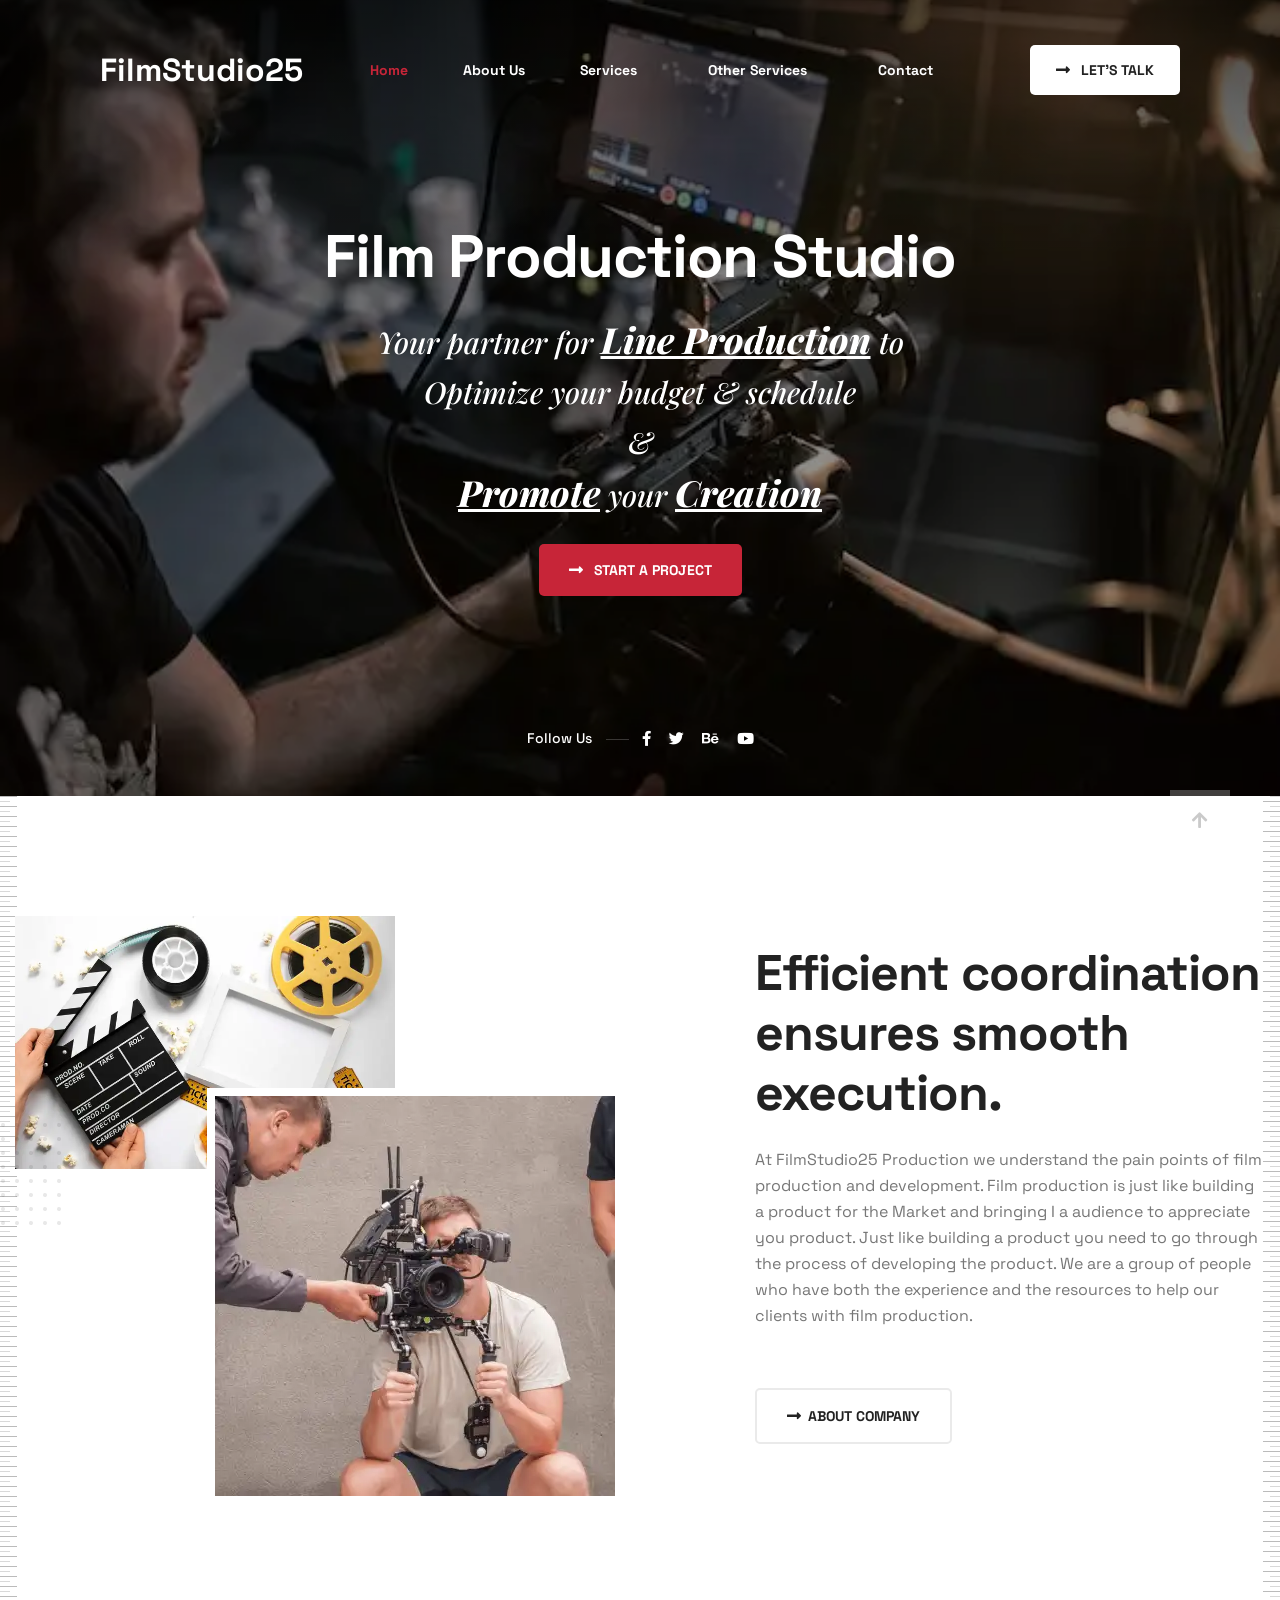
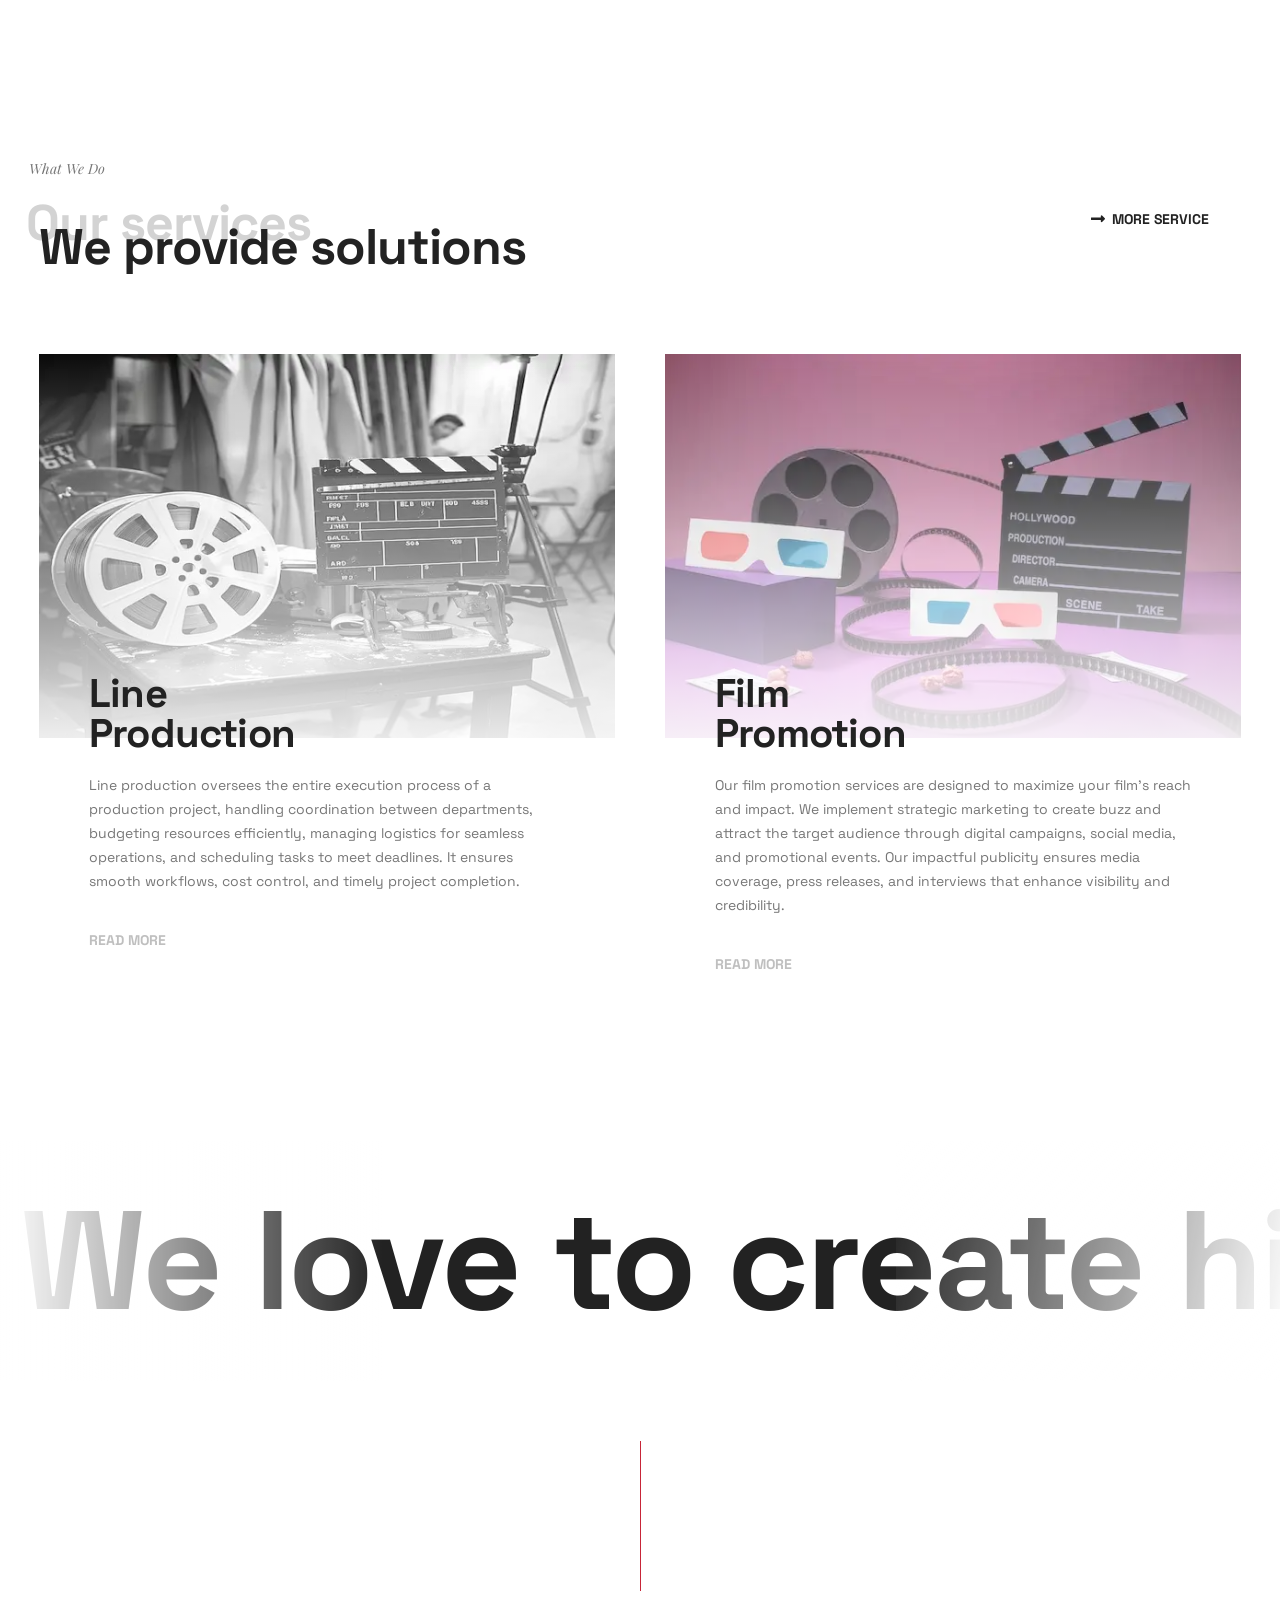
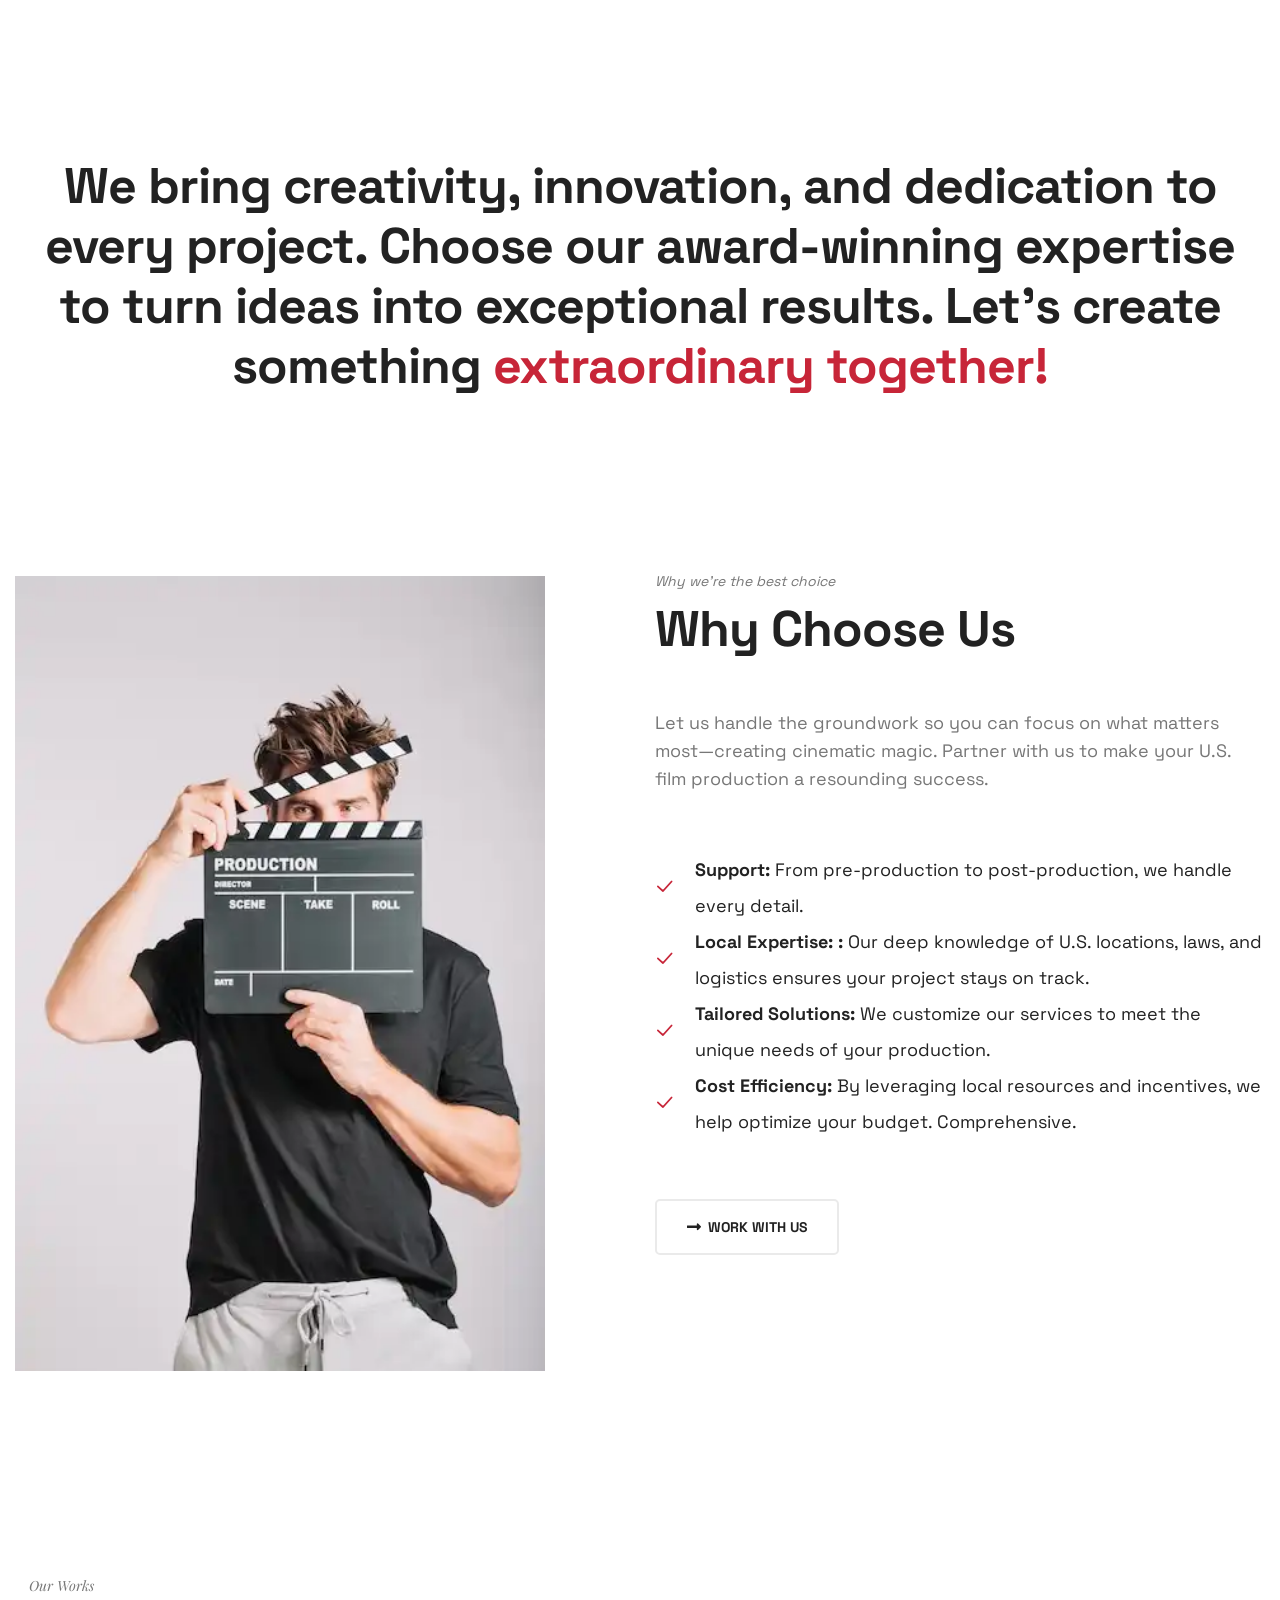
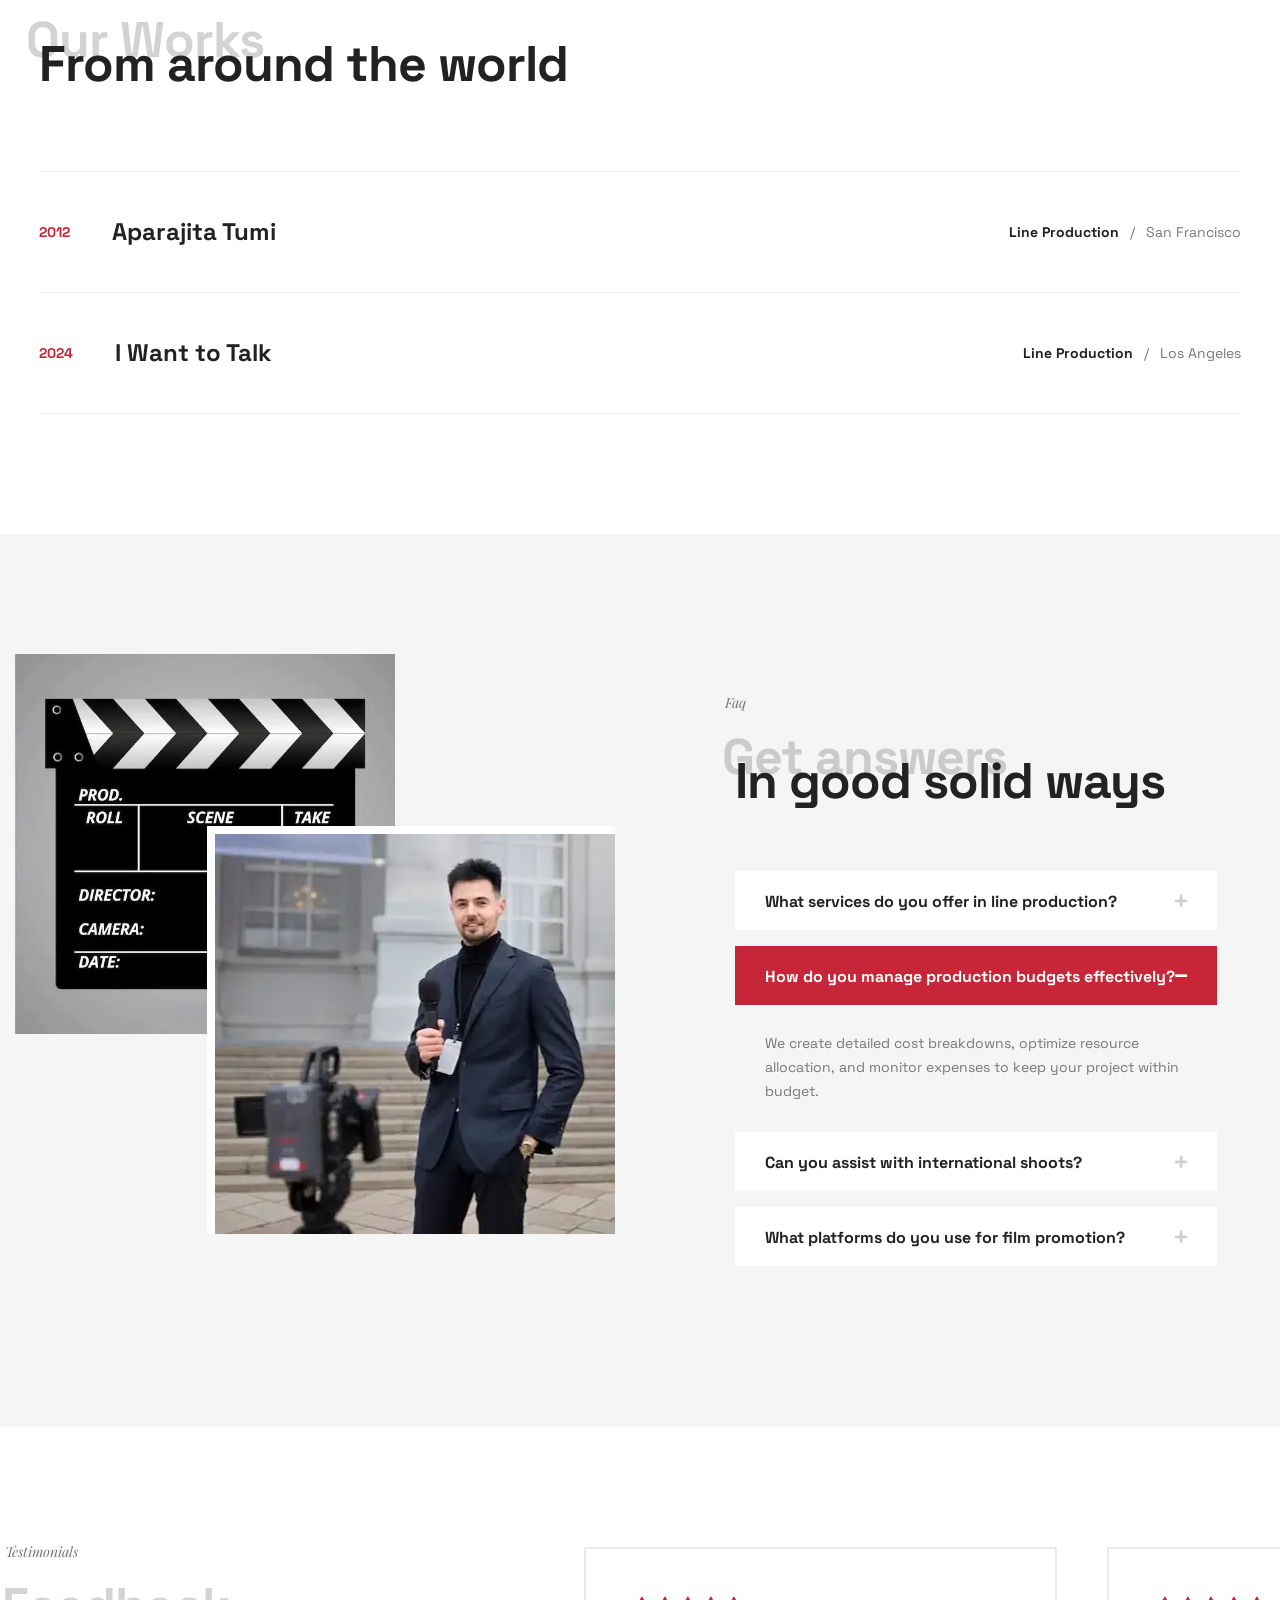
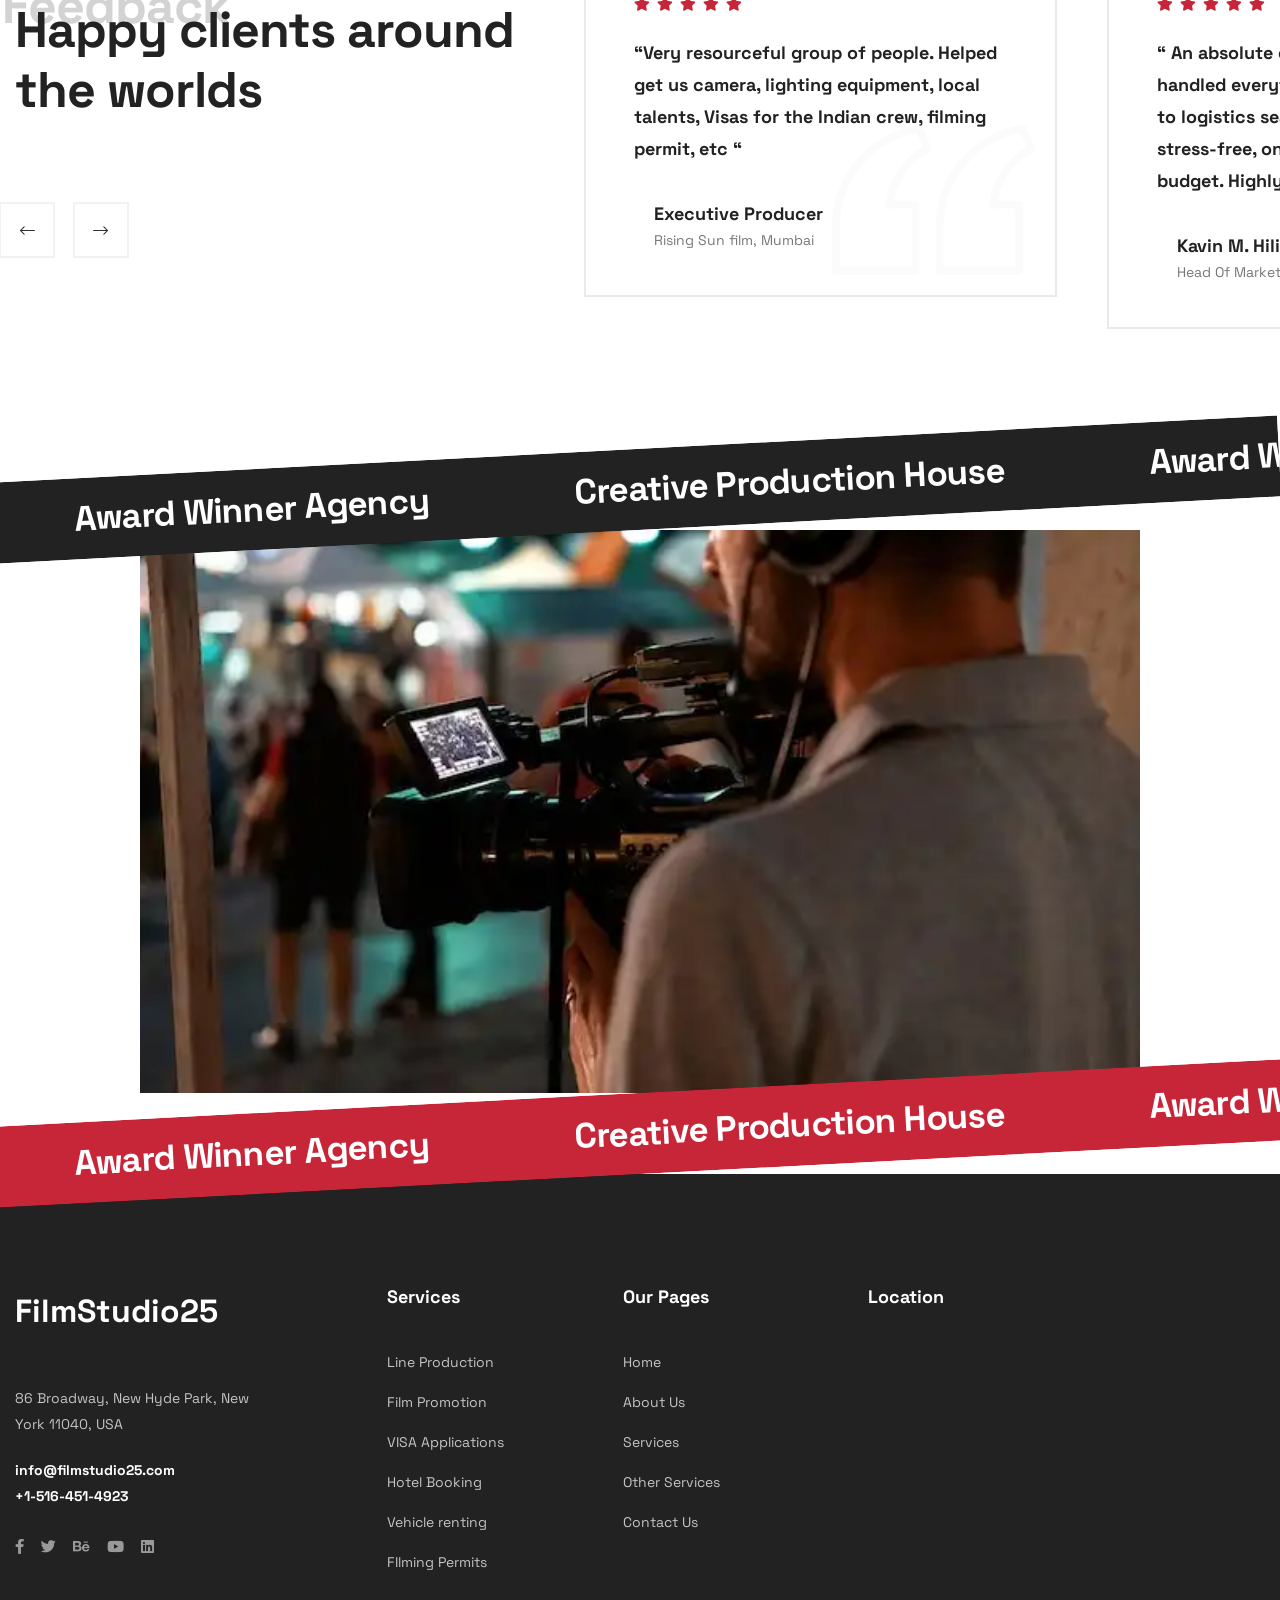
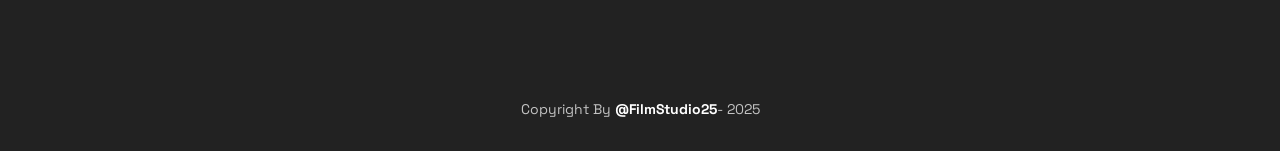
==== index.html @ 569707c4 "m-4" ====
<!DOCTYPE html>
<html lang="en">
  <head>
    <meta charset="UTF-8" />
    <meta name="viewport" content="width=device-width, initial-scale=1.0" />
    <title>FilmStudio25</title>
    <!-- favicons Icons -->
    <link
      rel="apple-touch-icon"
      sizes="180x180"
      href="assets/images/favicons/apple-touch-icon.png"
    />
    <link
      rel="icon"
      type="image/png"
      sizes="32x32"
      href="assets/images/favicons/favicon-32x32.png"
    />
    <link
      rel="icon"
      type="image/png"
      sizes="16x16"
      href="assets/images/favicons/favicon-16x16.png"
    />
    <link rel="manifest" href="assets/images/favicons/site.webmanifest" />
    <meta name="description" content="FilmStudio25" />

    <!-- fonts -->
    <link rel="preconnect" href="https://fonts.googleapis.com" />

    <link rel="preconnect" href="https://fonts.gstatic.com" crossorigin />

    <link
      href="https://fonts.googleapis.com/css2?family=Space+Grotesk:wght@300;400;500;600;700&display=swap"
      rel="stylesheet"
    />

    <link
      href="https://fonts.googleapis.com/css2?family=Playfair+Display:ital,wght@0,400;0,500;0,600;0,700;0,800;0,900;1,400;1,500;1,600;1,700;1,800;1,900&display=swap"
      rel="stylesheet"
    />

    <link
      rel="stylesheet"
      href="assets/vendors/bootstrap/css/bootstrap.min.css"
    />
    <link rel="stylesheet" href="assets/vendors/animate/animate.min.css" />
    <link rel="stylesheet" href="assets/vendors/animate/custom-animate.css" />
    <link rel="stylesheet" href="assets/vendors/fontawesome/css/all.min.css" />
    <link rel="stylesheet" href="assets/vendors/jarallax/jarallax.css" />
    <link
      rel="stylesheet"
      href="assets/vendors/jquery-magnific-popup/jquery.magnific-popup.css"
    />
    <link rel="stylesheet" href="assets/vendors/odometer/odometer.min.css" />
    <link rel="stylesheet" href="assets/vendors/swiper/swiper.min.css" />
    <link rel="stylesheet" href="assets/vendors/eston-icons/style.css" />
    <link
      rel="stylesheet"
      href="assets/vendors/owl-carousel/owl.carousel.min.css"
    />
    <link
      rel="stylesheet"
      href="assets/vendors/owl-carousel/owl.theme.default.min.css"
    />
    <link
      rel="stylesheet"
      href="assets/vendors/bootstrap-select/css/bootstrap-select.min.css"
    />
    <link rel="stylesheet" href="assets/vendors/jquery-ui/jquery-ui.css" />

    <!-- template styles -->
    <link rel="stylesheet" href="assets/css/eston.css" />
    <link rel="stylesheet" href="assets/css/eston-responsive.css" />
  </head>

  <body>
    <div class="preloader">
      <div class="preloader__image"></div>
    </div>
    <!-- /.preloader -->

    <div class="page-wrapper">
      <!-- navbar start  -->
      <header class="main-header">
        <nav class="main-menu">
          <div class="main-menu__wrapper">
            <div class="main-menu__wrapper-inner">
              <div class="main-menu__logo">
                <a href="index.html">
                  <!-- <svg
                    id="logo-78"
                    width="50%"
                    height="100%"
                    viewBox="0 0 175 40"
                    fill="none"
                    xmlns="http://www.w3.org/2000/svg"
                  >
                    <path
                      class="ccustom"
                      d="M170.394 7.66415L174.568 11.8668C174.714 11.9829 174.822 12.1396 174.878 12.3171C174.963 13.3515 174.18 13.4081 173.38 13.4659C173.034 13.4909 172.685 13.5162 172.402 13.621C170.998 14.0009 169.746 14.8033 168.815 15.9193C167.883 17.0353 167.318 18.4109 167.195 19.8593C167.105 20.0266 166.969 20.1643 166.802 20.2558C166.636 20.3474 166.447 20.3888 166.257 20.3753C166.037 20.3558 165.831 20.2595 165.675 20.1032L164.305 18.7238C164.315 18.8182 164.315 18.9117 164.315 18.9869V19.8968C164.315 19.9543 164.317 20.0097 164.31 20.065C164.301 20.127 164.28 20.1888 164.231 20.2532V20.3377C164.231 20.3808 164.236 20.4209 164.241 20.4616C164.251 20.5449 164.262 20.6307 164.231 20.7505C164.201 20.8622 164.198 20.9925 164.194 21.1088C164.193 21.1779 164.191 21.2421 164.184 21.2945C164.174 21.3672 164.174 21.4448 164.168 21.5223C164.162 21.5949 164.15 21.6674 164.118 21.7354C164.074 21.8306 164.059 21.9215 164.055 22.0139C164.052 22.0581 164.052 22.1026 164.052 22.1482L163.996 22.439L161.867 32.5891L161.698 33.3489L161.632 34.4559L160.694 39.2495L160.544 40H84.6248L84.2589 39.6341L84.1932 39.9531H76.0694L71.5478 35.4034L71.9793 33.3489H69.4277L67.8424 31.7448C65.8749 33.1775 63.4934 33.9285 61.06 33.8837C58.4442 33.9866 55.8941 33.0488 53.9681 31.2758L51.5009 28.7899L50.9662 31.2851C50.9006 31.6416 50.8161 31.9794 50.7223 32.3077L50.6379 32.6173L50.4972 33.0675C50.4856 33.1066 50.4699 33.1444 50.4503 33.1801C50.3106 33.5937 50.1446 33.9979 49.9531 34.3902C49.9581 34.4054 49.9581 34.4219 49.9531 34.4371C49.9285 34.4891 49.9003 34.5392 49.8686 34.5872C49.727 34.8675 49.5705 35.1399 49.3996 35.4034C49.3679 35.4513 49.3397 35.5015 49.3152 35.5535L49.212 35.666C48.9827 35.9949 48.732 36.3082 48.4615 36.6041C48.3873 36.6783 48.3131 36.748 48.2377 36.8164C48.1607 36.8864 48.0825 36.9551 48.0018 37.0262L47.7955 37.2232C47.6654 37.3313 47.5323 37.4356 47.3964 37.5361C47.2843 37.619 47.1703 37.6992 47.0544 37.7767C45.1211 38.9222 42.891 39.4674 40.6473 39.3433C37.5516 39.3433 35.075 38.4427 33.5084 36.8668L29.0994 32.4296C27.3383 33.4262 25.3442 33.9377 23.3208 33.9118C20.7129 33.9925 18.1782 33.042 16.2664 31.2664L13.7993 28.7805L13.0019 32.6173L12.8424 33.3771H4.54036L0 28.7992L0.234521 27.6923L5.22515 3.72418L5.37521 2.97372H13.7054L13.9212 3.18013V2.97372H70.0469L70.2533 3.18013V2.97372H78.3771L82.9174 7.55158L82.6923 8.64913L82.4484 9.8499H84.7842L85.1501 10.2158C86.1779 9.61344 87.3453 9.29005 88.5366 9.27769C89.4126 9.26039 90.2825 9.42678 91.0903 9.76608C91.8982 10.1054 92.626 10.61 93.227 11.2476L93.105 11.1069L95.3095 13.3302C96.651 10.8068 99.6622 9.27769 103.752 9.27769C106.923 9.27769 109.259 10.0844 110.675 11.5478L112.27 13.152L112.805 10.5722L112.964 9.82173H121.097L123.424 12.1576L123.752 10.5816L123.912 9.83112H139.916L140.347 10.2627C141.431 9.62306 142.672 9.29818 143.931 9.32458C144.688 9.29503 145.442 9.43365 146.14 9.73047C146.837 10.0273 147.46 10.475 147.964 11.0413C147.938 11.0118 147.913 10.9823 147.888 10.9533C147.843 10.8995 147.798 10.847 147.75 10.7984L148.565 11.6135C149.275 10.8782 150.129 10.2959 151.072 9.90235C152.016 9.50877 153.03 9.3121 154.052 9.32458C154.595 9.2912 155.137 9.3374 155.663 9.46033L154.775 8.56473C154.654 8.43528 154.572 8.27421 154.539 8.10021C154.506 7.92621 154.523 7.74631 154.587 7.58147C154.652 7.41657 154.762 7.27343 154.905 7.16854C155.048 7.06365 155.217 7.00129 155.394 6.98875H156.107C156.299 6.97043 156.49 6.94226 156.679 6.9043C157.676 6.69474 158.614 6.26624 159.425 5.6497C160.237 5.03323 160.901 4.24418 161.37 3.33959C161.411 3.26962 161.448 3.19765 161.482 3.12384V3.07695C161.805 2.38215 162.001 1.63581 162.064 0.872416C162.08 0.635203 162.187 0.413106 162.361 0.251186C162.535 0.0892079 162.764 -0.00056984 163.002 2.72188e-06H163.077C163.219 0.0135152 163.357 0.0594347 163.479 0.134211C163.601 0.209045 163.704 0.310732 163.781 0.431543C164.456 1.08821 168.208 4.90617 168.208 4.90617C168.521 5.24238 168.498 5.67885 168.474 6.12046C168.459 6.39352 168.444 6.66858 168.508 6.92308C168.679 6.95371 168.852 6.9769 169.024 6.99259C169.19 7.00753 169.356 7.01566 169.522 7.01687C169.716 7.02093 169.905 7.0854 170.061 7.2014C170.217 7.31735 170.334 7.4791 170.394 7.66415Z"
                      fill="black"
                    ></path>
                    <path
                      d="M42.9361 10.7505H48.8648L45.544 26.5009C44.9343 29.484 43.771 31.1914 42.0074 32.4015C40.2236 33.4366 38.1753 33.9258 36.1163 33.8086C32.1951 33.8086 28.4333 32.167 28.0581 28.1801H34.0243C34.2119 29.1182 35.075 29.6529 36.3883 29.6529C38.1613 29.6529 38.9774 28.5835 39.3433 26.9043L39.6997 25.1688H39.5684C39.0449 25.7443 38.4099 26.2073 37.702 26.5298C36.994 26.8523 36.228 27.0276 35.4502 27.045C31.9981 27.045 29.2588 24.2964 29.3151 20.272C29.3902 15.5816 32.4483 10.2533 37.5797 10.2533C38.5521 10.1878 39.5229 10.4021 40.3774 10.8709C41.2319 11.3396 41.9342 12.0433 42.4014 12.8987H42.5046L42.9361 10.7505ZM37.8423 22.6454C40.1219 22.6454 41.3883 20.0188 41.4258 17.758C41.4258 16.2477 40.8348 14.6998 39.09 14.6998C36.7072 14.6998 35.4971 17.3546 35.4596 19.6341C35.4596 21.1726 36.0506 22.6454 37.7954 22.6454M104.4 23.152C104.4 24.1557 103.536 24.5591 102.401 24.5591C100.525 24.5591 99.8967 23.621 99.8873 22.3077H93.9868C93.8836 27.2045 98.2551 28.4146 102.139 28.4146C107.101 28.4146 110.319 26.2664 110.385 21.9794C110.385 18.5553 107.467 17.5141 104.597 16.848C102.392 16.3415 101.426 15.9756 101.435 15.1407C101.445 14.3058 102.43 13.9681 103.396 13.9681C104.606 13.9681 105.431 14.3996 105.516 15.5066H111.248C111.182 11.4165 107.495 10.2158 103.743 10.2158C99.1838 10.2158 95.6284 12.2889 95.5721 16.2101C95.5721 19.2964 97.6547 20.4315 100.797 21.2383C102.814 21.773 104.418 21.9418 104.4 23.152ZM148.236 13.2927H148.133C147.878 12.3689 147.314 11.5602 146.536 11.0005C145.758 10.4409 144.812 10.164 143.855 10.2158C141.304 10.2158 139.747 11.4822 138.274 13.3959H138.171L138.715 10.7505H132.748L129.174 27.8424H135.413L137.289 18.621C137.72 16.6135 138.743 15.2064 140.291 15.2064C141.839 15.2064 142.045 16.4446 141.726 17.955L139.662 27.8424H145.9L147.777 18.621C148.208 16.4822 149.231 15.2064 150.778 15.2064C152.326 15.2064 152.533 16.379 152.214 17.955L150.15 27.8424H156.388L158.621 17.6829C159.559 13.3959 158.124 10.1782 154.006 10.1782C152.86 10.1735 151.732 10.4561 150.724 11.0002C149.716 11.5443 148.861 12.3325 148.236 13.2927ZM1.14441 27.8424H7.58906L12.5703 3.8743H6.13503L1.14441 27.8424ZM20.544 10.2439C24.8967 10.2439 29.0525 12.6266 28.9868 18.0206C28.9305 23.9212 24.9155 28.3396 18.7804 28.3396C14.559 28.3396 10.3377 25.9944 10.4127 20.6285C10.5159 14.8687 14.4746 10.2439 20.544 10.2439ZM18.9587 24.1557C21.7073 24.1557 22.711 20.1688 22.711 17.8236C22.711 16.1445 22.1951 14.5028 20.3845 14.5028C17.6641 14.5028 16.7354 18.7242 16.7354 20.9006C16.7354 22.6454 17.2232 24.1557 18.9962 24.1557M14.7185 3.8743L13.7804 8.66792H67.8986L68.8367 3.8743H14.7185ZM58.2457 10.2439C62.5984 10.2439 66.7541 12.6266 66.6885 18.0206C66.6322 23.9212 62.6078 28.3396 56.4727 28.3396C52.2513 28.3396 48.0299 25.9944 48.1144 20.6285C48.2457 14.8687 52.2044 10.2439 58.2457 10.2439ZM56.6885 24.1557C59.4371 24.1557 60.4408 20.1688 60.4408 17.8236C60.4408 16.1445 59.9155 14.5028 58.105 14.5028C55.3939 14.5028 54.4558 18.7242 54.4558 20.9006C54.4558 22.6454 54.9436 24.1557 56.726 24.1557M71.0506 3.8743L70.1125 8.66792H76.3414L77.2795 3.8743H71.0506ZM66.06 27.8424H72.2982L75.8723 10.7505H69.5965L66.06 27.8424ZM85.9661 28.4146C84.9733 28.4851 83.9804 28.2776 83.0988 27.8153C82.2173 27.353 81.482 26.6542 80.9755 25.7974H80.8723L78.9962 34.4465H72.6828L77.7485 10.7505H83.6772L83.2082 13.03C83.8273 12.188 84.6293 11.4973 85.5538 11.0098C86.4783 10.5224 87.5013 10.2509 88.5459 10.2158C92.2982 10.2158 94.5027 13.4334 94.4371 17.6173C94.3526 22.8799 91.6228 28.4146 85.9286 28.4146H85.9661ZM85.7222 15.0563C83.3114 15.0563 81.8292 18.1426 81.7917 20.516C81.7917 22.167 82.3733 24.0056 84.3526 24.0056C86.9324 24.0056 87.9924 20.591 88.0205 18.3114C88.0205 16.7636 87.5703 15.0563 85.7222 15.0563ZM121.792 25.1501H121.895L121.351 27.8612H127.279L130.854 10.7692H124.625L122.636 20.3189C122.233 22.2983 121.013 23.3396 119.475 23.3396C117.936 23.3396 117.598 21.8949 117.908 20.3846L119.925 10.7692H113.696L111.491 21.3227C110.553 25.9193 112.692 28.3959 116.276 28.3959C117.401 28.3849 118.504 28.0774 119.472 27.5042C120.44 26.931 121.241 26.1125 121.792 25.1313V25.1501ZM155.253 34.531L156.191 29.7373H82.2138L81.2757 34.531H155.253Z"
                      fill="white"
                    ></path>
                    <path
                      d="M161.96 15.4409C161.899 15.4362 161.839 15.4193 161.784 15.3912C161.728 15.3632 161.679 15.3245 161.639 15.2774C161.599 15.2303 161.569 15.1758 161.55 15.1169C161.531 15.058 161.524 14.996 161.529 14.9343C161.607 14.0989 161.508 13.2563 161.238 12.4619C160.968 11.6675 160.533 10.939 159.961 10.3244C159.39 9.70976 158.695 9.22274 157.923 8.89524C157.15 8.56775 156.317 8.40717 155.478 8.42403C155.354 8.42403 155.235 8.37462 155.147 8.28665C155.059 8.19869 155.009 8.07938 155.009 7.95498C155.009 7.83058 155.059 7.71129 155.147 7.62333C155.235 7.53536 155.354 7.48594 155.478 7.48594C155.703 7.50048 155.929 7.50048 156.154 7.48594C157.82 7.30843 159.372 6.55564 160.543 5.35711C161.715 4.15858 162.431 2.58928 162.57 0.919337C162.58 0.801554 162.633 0.691688 162.72 0.611685C162.807 0.531683 162.921 0.487447 163.039 0.487826C163.101 0.492561 163.161 0.509449 163.216 0.53751C163.271 0.565571 163.32 0.604254 163.36 0.651335C163.401 0.698417 163.431 0.752963 163.45 0.811839C163.469 0.870715 163.476 0.932751 163.471 0.994386C163.393 1.82905 163.492 2.6708 163.761 3.46458C164.031 4.25835 164.465 4.98628 165.035 5.60078C165.606 6.21527 166.299 6.70249 167.07 7.03058C167.842 7.35867 168.674 7.52023 169.512 7.5047C169.636 7.5047 169.756 7.55413 169.844 7.64209C169.932 7.73005 169.981 7.84935 169.981 7.97375C169.981 8.09815 169.932 8.21746 169.844 8.30542C169.756 8.39338 169.636 8.44279 169.512 8.44279C167.73 8.47223 166.021 9.15877 164.714 10.3707C163.407 11.5826 162.593 13.2345 162.43 15.0094C162.42 15.1272 162.367 15.2371 162.28 15.3171C162.193 15.3971 162.079 15.4413 161.96 15.4409Z"
                      fill="white"
                    ></path>
                  </svg> -->
                  <!-- <img src="assets/images/resources/logo-1.png" alt="" /> -->
                  <h2 style="color: white; font-weight: 900">FilmStudio25</h2>
                </a>
              </div>
              <div class="main-menu__main-menu-box">
                <a href="#" class="mobile-nav__toggler"
                  ><i class="fa fa-bars"></i
                ></a>
                <ul class="main-menu__list">
                  <li class="current">
                    <a href="index.html">Home </a>
                  </li>
                  <li>
                    <a href="about.html">About Us</a>
                  </li>

                  <li class="dropdown">
                    <a href="services.html">Services</a>
                    <ul>
                      <li>
                        <a href="services.html#line-production"
                          >Line Production</a
                        >
                      </li>
                      <li>
                        <a href="services.html#film-promotion"
                          >Film Promotion</a
                        >
                      </li>
                    </ul>
                  </li>
                  <li class="dropdown">
                    <a href="other-services.html">Other Services</a>
                    <ul>
                      <li>
                        <a href="other-services.html#visa"
                          >VISA Applications for Foreign crew</a
                        >
                      </li>
                      <li>
                        <a href="other-services.html#hotel"
                          >Hotel Bookings & Catering</a
                        >
                      </li>
                      <li>
                        <a href="other-services.html#local-tourism"
                          >Local Tourism during break</a
                        >
                      </li>
                      <li>
                        <a href="other-services.html#vehicle-renting"
                          >Vehicle renting</a
                        >
                      </li>
                      <li>
                        <a href="other-services.html#filming-permit"
                          >Filming permit all across USA and Other European
                          countries</a
                        >
                      </li>
                      <li>
                        <a href="other-services.html#compliance"
                          >Compliance and Regulation</a
                        >
                      </li>
                      <li>
                        <a href="other-services.html#backoffice-support"
                          >Backoffice Support</a
                        >
                      </li>
                    </ul>
                  </li>
                  <li>
                    <a href="contact.html">Contact</a>
                  </li>
                </ul>
              </div>
              <div class="main-menu__right">
                <div class="main-menu-three__btn-box">
                  <a href="contact.html" class="main-menu-three__btn thm-btn">
                    <span class="fas fa-long-arrow-alt-right"></span>
                    let’s Talk</a
                  >
                </div>
              </div>
            </div>
          </div>
        </nav>
      </header>
      <!-- navbar ends  -->

      <div class="stricky-header stricked-menu main-menu">
        <div class="sticky-header__content"></div>
        <!-- /.sticky-header__content -->
      </div>
      <!-- /.stricky-header -->

      <!-- Main Sllider Start -->
      <section class="main-slider">
        <div
          class="main-slider__carousel owl-carousel owl-theme thm-owl__carousel"
          data-owl-options='{"loop": false, "items": 1, "navText": ["<span class=\"icon-left-arrow\"></span>","<span class=\"icon-right-arrow\"></span>"], "margin": 0, "dots": true, "dotsData": true, "nav": false, "animateOut": "slideOutDown", "animateIn": "fadeIn", "active": true, "smartSpeed": 1000, "autoplay": false, "autoplayTimeout": 7000, "autoplayHoverPause": false}'
        >
          <div class="item main-slider__slide-1" data-dot="<button></button>">
            <div
              class="main-slider__bg"
              style="background-image: url(assets/img/slider-1.webp)"
            ></div>
            <!-- /.slider-one__bg -->
            <div class="main-slider__social-box">
              <h4 class="main-slider__social-title">Follow Us</h4>
              <div class="main-slider__social">
                <a href="#"><i class="fab fa-facebook-f"></i></a>
                <a href="#"><i class="fab fa-twitter"></i></a>
                <a href="#"><i class="fab fa-behance"></i></a>
                <a href="#"><i class="fab fa-youtube"></i></a>
              </div>
            </div>
            <div class="main-slider__shape-1 float-bob-y">
              <img src="assets/images/shapes/main-slider-shape-1.png" alt="" />
            </div>
            <div class="main-slider__shape-2 zoom-fade-2">
              <img src="assets/images/shapes/main-slider-shape-2.png" alt="" />
            </div>
            <div class="main-slider__shape-3 img-bounce">
              <img src="assets/images/shapes/main-slider-shape-3.png" alt="" />
            </div>
            <div class="container">
              <div class="main-slider__content">
                <h2 class="main-slider__title">Film Production Studio</h2>
                <p class="main-slider__sub-title">
                  Your partner for
                  <span
                    style="
                      font-size: 36px;
                      font-weight: 800;
                      text-decoration: underline;
                    "
                    >Line Production</span
                  >
                  to <br />
                  Optimize your budget & schedule <br />
                  & <br />
                  <span
                    style="
                      font-size: 36px;
                      font-weight: 800;
                      text-decoration: underline;
                    "
                    >Promote</span
                  >
                  your
                  <span
                    style="
                      font-size: 36px;
                      font-weight: 800;
                      text-decoration: underline;
                    "
                    >Creation</span
                  >
                </p>
                <!-- <h2 class="main-slider__title">
                  Optimize your budget, Schedule <br />
                  & Promote Your Creation
                </h2> -->
                <div class="main-slider__btn-box mt-4">
                  <a
                    href="services.html#line-production"
                    class="main-slider__btn thm-btn"
                  >
                    <span class="fas fa-long-arrow-alt-right"></span>
                    Start a Project</a
                  >
                </div>
              </div>
            </div>
          </div>

          <!-- <div
            class="item main-slider__slide-2"
            data-dot="<button>02. Film Promotion</button>"
          >
            <div
              class="main-slider__bg"
              style="background-image: url(assets/img/slider-2.webp)"
            ></div>
         
            <div class="main-slider__social-box">
              <h4 class="main-slider__social-title">Follow Us</h4>
              <div class="main-slider__social">
                <a href="#"><i class="fab fa-facebook-f"></i></a>
                <a href="#"><i class="fab fa-twitter"></i></a>
                <a href="#"><i class="fab fa-behance"></i></a>
                <a href="#"><i class="fab fa-youtube"></i></a>
              </div>
            </div>
            <div class="main-slider__shape-1 float-bob-y">
              <img src="assets/images/shapes/main-slider-shape-1.png" alt="" />
            </div>
            <div class="main-slider__shape-2 zoom-fade-2">
              <img src="assets/images/shapes/main-slider-shape-2.png" alt="" />
            </div>
            <div class="main-slider__shape-3 img-bounce">
              <img src="assets/images/shapes/main-slider-shape-3.png" alt="" />
            </div>
            <div class="container">
              <div class="main-slider__content">
                <p class="main-slider__sub-title">
                  Your partner for Film Production across the Globe
                </p>
                <h2 class="main-slider__title">
                  Promotion of your <br />
                  Creation
                </h2>
                <div class="main-slider__btn-box">
                  <a
                    href="services.html#film-promotion"
                    class="main-slider__btn thm-btn"
                  >
                    <span class="fas fa-long-arrow-alt-right"></span>
                    Start a Project</a
                  >
                </div>
              </div>
            </div>
          </div> -->
        </div>
      </section>
      <!--Main Sllider Start -->

      <!--About One Start-->
      <section class="about-one">
        <div class="about-one__shape-2">
          <img src="assets/images/shapes/about-one-shape-2.png" alt="" />
        </div>
        <div class="about-one__shape-3">
          <img src="assets/images/shapes/about-one-shape-3.png" alt="" />
        </div>
        <div class="container">
          <div class="row">
            <div class="col-xl-6 col-lg-6">
              <div class="about-one__left">
                <div class="about-one__img-box">
                  <div class="about-one__img">
                    <img src="assets/img/about-1.webp" alt="" />
                    <div class="about-one__shape-1 float-bob-y">
                      <img
                        src="assets/images/shapes/about-one-shape-1.png"
                        alt=""
                      />
                    </div>
                  </div>
                  <div class="about-one__img-2">
                    <img src="assets/img/about-2.webp" alt="" />
                  </div>
                </div>
              </div>
            </div>
            <div class="col-xl-6 col-lg-6">
              <div class="about-one__right">
                <div class="section-title text-left">
                  <!-- <p class="section-title__tagline">Since From 2024</p> -->
                  <div class="section-title__title-box">
                    <h2 class="section-title__title">
                      Efficient coordination ensures smooth execution.
                    </h2>
                    <!-- <p>One of ten most</p> -->
                  </div>
                </div>
                <p class="about-one__text">
                  At FilmStudio25 Production we understand the pain points of
                  film production and development. Film production is just like
                  building a product for the Market and bringing I a audience to
                  appreciate you product. Just like building a product you need
                  to go through the process of developing the product. We are a
                  group of people who have both the experience and the resources
                  to help our clients with film production.
                </p>
                <div class="about-one__btn-box">
                  <a href="about.html" class="about-one__btn thm-btn"
                    ><span class="fas fa-long-arrow-alt-right"></span>About
                    Company</a
                  >
                </div>
              </div>
            </div>
          </div>
        </div>
      </section>
      <!--About One End-->

      <!--Services Three Start-->
      <section class="services-three mx-4">
        <div class="container">
          <div class="services-three__top">
            <div class="row">
              <div class="col-xl-6 col-lg-8">
                <div class="services-three__left">
                  <div class="section-title text-left">
                    <p class="section-title__tagline">What We Do</p>
                    <div class="section-title__title-box">
                      <h2 class="section-title__title">We provide solutions</h2>
                      <p>Our services</p>
                    </div>
                  </div>
                </div>
              </div>
              <div class="col-xl-6 col-lg-4">
                <div class="services-three__right">
                  <div class="services-three__btn-box">
                    <a
                      href="other-services.html"
                      class="services-three__btn thm-btn"
                      ><span class="fas fa-long-arrow-alt-right"></span>More
                      Service</a
                    >
                  </div>
                </div>
              </div>
            </div>
          </div>
          <div class="services-three__bottom">
            <div class="row">
              <div
                class="col-xl-6 col-lg-6 wow fadeInUp"
                data-wow-delay="100ms"
              >
                <div class="services-three__single">
                  <div class="services-three__img-box">
                    <div class="services-three__img">
                      <img src="assets/img/service-1.webp" alt="" />
                    </div>
                    <h3 class="services-three__title">
                      <a href="services.html#line-production"
                        >Line <br />
                        Production</a
                      >
                    </h3>
                  </div>
                  <div class="services-three__content">
                    <p class="services-three__text">
                      Line production oversees the entire execution process of a
                      production project, handling coordination between
                      departments, budgeting resources efficiently, managing
                      logistics for seamless operations, and scheduling tasks to
                      meet deadlines. It ensures smooth workflows, cost control,
                      and timely project completion.
                    </p>
                    <a
                      href="services.html#line-production"
                      class="services-three__read-more"
                      >Read More</a
                    >
                  </div>
                </div>
              </div>

              <div
                class="col-xl-6 col-lg-6 wow fadeInUp"
                data-wow-delay="200ms"
              >
                <div class="services-three__single">
                  <div class="services-three__img-box">
                    <div class="services-three__img">
                      <img src="assets/img/service-2.webp" alt="" />
                    </div>
                    <h3 class="services-three__title">
                      <a href="services.html#film-promotion"
                        >Film <br />
                        Promotion</a
                      >
                    </h3>
                  </div>
                  <div class="services-three__content">
                    <p class="services-three__text">
                      Our film promotion services are designed to maximize your
                      film’s reach and impact. We implement strategic marketing
                      to create buzz and attract the target audience through
                      digital campaigns, social media, and promotional events.
                      Our impactful publicity ensures media coverage, press
                      releases, and interviews that enhance visibility and
                      credibility.
                    </p>
                    <a
                      href="services.html#film-promotion"
                      class="services-three__read-more"
                      >Read More</a
                    >
                  </div>
                </div>
              </div>

              <!-- <div
                class="col-xl-4 col-lg-4 wow fadeInUp"
                data-wow-delay="300ms"
              >
                <div class="services-three__single">
                  <div class="services-three__img-box">
                    <div class="services-three__img">
                      <img src="assets/img/service-3.jpg" alt="" />
                    </div>
                    <h3 class="services-three__title">
                      <a href="content-production.html">Marketing<br /> </a>
                    </h3>
                  </div>
                  <div class="services-three__content">
                    <p class="services-three__text">
                      Filmmaking involves a numbers of complex discrete anything
                      & anywhere...
                    </p>
                    <a
                      href="content-production.html"
                      class="services-three__read-more"
                      >Read More</a
                    >
                  </div>
                </div>
              </div> -->
              <!--Services Three Single End-->
            </div>
          </div>
        </div>
      </section>
      <!--Services Three End-->

      <!--Feature One Start-->
      <section class="feature-one">
        <div class="feature-one__wrap">
          <div class="feature-one__title-box">
            <h2 class="feature-one__title">
              We love to create high quality cinematography.
            </h2>
          </div>
          <div class="feature-one__title-box">
            <h2 class="feature-one__title">
              We love to create high quality cinematography
            </h2>
          </div>
        </div>
      </section>
      <!--Feature One End-->

      <!--Counter One Start-->
      <section class="counter-one">
        <div class="container">
          <div class="counter-one__inner">
            <div class="brand-three__shape-2"></div>
            <!-- <div class="counter-one__icon">
              <span class="icon-video-camera"></span>
              <div class="counter-one__shape-1">
                <img
                  src="assets/images/shapes/counter-one-shape-1.png"
                  alt=""
                />
              </div>
            </div> -->
            <h3 class="counter-one__title">
              We bring creativity, innovation, and <br />
              dedication to every project. Choose our award-winning expertise to
              turn ideas into exceptional results. Let’s create something
              <span>extraordinary together!</span>
            </h3>
            <!-- <ul class="counter-one__count-list list-unstyled">
              <li>
                <div class="icon">
                  <span class="icon-cinema"></span>
                </div>
                <div class="counter-one__count-box count-box">
                  <h3 class="count-text" data-stop="4500" data-speed="1500">
                    00
                  </h3>
                </div>
                <div class="counter-one__count-shape"></div>
                <p class="counter-one__count-text">Satisfied Clients</p>
              </li>
              <li>
                <div class="icon">
                  <span class="icon-spotlight-1"></span>
                </div>
                <div class="counter-one__count-box count-box">
                  <h3 class="count-text" data-stop="100" data-speed="1500">
                    00
                  </h3>
                  <span class="counter-one__count-plus">+</span>
                </div>
                <div class="counter-one__count-shape"></div>
                <p class="counter-one__count-text">Awards Winner</p>
              </li>
              <li>
                <div class="icon">
                  <span class="icon-cinema-camera"></span>
                </div>
                <div class="counter-one__count-box count-box">
                  <h3 class="count-text" data-stop="900" data-speed="1500">
                    00
                  </h3>
                  <span class="counter-one__count-plus">k</span>
                </div>
                <div class="counter-one__count-shape"></div>
                <p class="counter-one__count-text">Cup Of Coffee</p>
              </li>
              <li>
                <div class="icon">
                  <span class="icon-clapperboard"></span>
                </div>
                <div class="counter-one__count-box count-box">
                  <h3 class="count-text" data-stop="200" data-speed="1500">
                    00
                  </h3>
                  <span class="counter-one__count-plus">+</span>
                </div>
                <div class="counter-one__count-shape"></div>
                <p class="counter-one__count-text">Featured Projects</p>
              </li>
              <li>
                <div class="icon">
                  <span class="icon-red-carpet"></span>
                </div>
                <div class="counter-one__count-box count-box">
                  <h3 class="count-text" data-stop="20" data-speed="1500">
                    00
                  </h3>
                  <span class="counter-one__count-plus">+</span>
                </div>
                <div class="counter-one__count-shape"></div>
                <p class="counter-one__count-text">Worldwide Studio</p>
              </li>
            </ul> -->
          </div>
        </div>
      </section>
      <!--Counter One End-->

      <!--Why choose us Start-->
      <section class="team-details">
        <div class="container">
          <div class="row">
            <div class="col-xl-6 col-lg-6">
              <div class="team-details__left">
                <div class="team-details__img">
                  <img src="assets/img/1.webp" alt="" />
                </div>
              </div>
            </div>
            <div class="col-xl-6 col-lg-6">
              <div class="team-details__right">
                <div class="team-details__title-box">
                  <p class="team-details__sub-title">
                    Why we're the best choice
                  </p>
                  <h3 class="team-details__title">Why Choose Us</h3>
                  <p class="team-details__text">
                    Let us handle the groundwork so you can focus on what
                    matters most—creating cinematic magic. Partner with us to
                    make your U.S. film production a resounding success.
                  </p>

                  <ul class="services-details__feature-points list-unstyled">
                    <li>
                      <div class="icon">
                        <span class="icon-check"></span>
                      </div>
                      <div class="text">
                        <p>
                          <b>Support:</b> From pre-production to
                          post-production, we handle every detail.
                        </p>
                      </div>
                    </li>
                    <li>
                      <div class="icon">
                        <span class="icon-check"></span>
                      </div>
                      <div class="text">
                        <p>
                          <b>Local Expertise: :</b> Our deep knowledge of U.S.
                          locations, laws, and logistics ensures your project
                          stays on track.
                        </p>
                      </div>
                    </li>
                    <li>
                      <div class="icon">
                        <span class="icon-check"></span>
                      </div>
                      <div class="text">
                        <p>
                          <b>Tailored Solutions:</b> We customize our services
                          to meet the unique needs of your production.
                        </p>
                      </div>
                    </li>
                    <li>
                      <div class="icon">
                        <span class="icon-check"></span>
                      </div>
                      <div class="text">
                        <p>
                          <b>Cost Efficiency:</b> By leveraging local resources
                          and incentives, we help optimize your budget.
                          Comprehensive.
                        </p>
                      </div>
                    </li>
                  </ul>
                </div>
                <div class="about-one__btn-box">
                  <a href="contact.html" class="about-one__btn thm-btn"
                    ><span class="fas fa-long-arrow-alt-right"></span>Work With
                    Us
                  </a>
                </div>
              </div>
            </div>
          </div>
        </div>
      </section>
      <!--Why choose us End-->

      <!--Rewards One Start-->
      <section class="rewards-one mx-4">
        <div class="container">
          <div class="rewards-one__top">
            <div class="row">
              <div class="col-xl-6 col-lg-8">
                <div class="rewards-one__left">
                  <div class="section-title text-left">
                    <p class="section-title__tagline">Our Works</p>
                    <div class="section-title__title-box">
                      <h2 class="section-title__title">
                        From around the world
                      </h2>
                      <p>Our Works</p>
                    </div>
                  </div>
                </div>
              </div>
              <!-- <div class="col-xl-6 col-lg-4">
                <div class="rewards-one__right">
                  <div class="rewards-one__btn-box">
                    <a href="about.html" class="rewards-one__btn thm-btn"
                      ><span class="fas fa-long-arrow-alt-right"></span>More
                      Works</a
                    >
                  </div>
                </div>
              </div> -->
            </div>
          </div>

          <div class="rewards-one__bottom">
            <ul class="rewards-one__list list-unstyled">
              <li>
                <div class="rewards-one__list-left">
                  <div class="rewards-one__year">
                    <p>2012</p>
                  </div>
                  <div class="rewards-one__title">
                    <h3 data-fx="1">
                      <a href="#" data-img="assets/img/10.webp">
                        Aparajita Tumi
                      </a>
                    </h3>
                  </div>
                </div>
                <div class="rewards-one__list-right">
                  <h4>Line Production</h4>
                  <p><span>/</span>San Francisco</p>
                </div>
              </li>
              <li>
                <div class="rewards-one__list-left">
                  <div class="rewards-one__year">
                    <p>2024</p>
                  </div>
                  <div class="rewards-one__title">
                    <h3 data-fx="1">
                      <a href="#" data-img="assets/img/work-1.webp">
                        I Want to Talk
                      </a>
                    </h3>
                  </div>
                </div>
                <div class="rewards-one__list-right">
                  <h4>Line Production</h4>
                  <p><span>/</span>Los Angeles</p>
                </div>
              </li>
            </ul>
          </div>
        </div>
      </section>
      <!--Rewards One End-->

      <!--FAQ One Start-->
      <section class="faq-one">
        <div class="container">
          <div class="row">
            <div class="col-xl-6 col-lg-6">
              <div class="faq-one__left">
                <div class="faq-one__img-box">
                  <div class="faq-one__img">
                    <img src="assets/img/faq-1.webp" alt="" />
                  </div>
                  <div class="faq-one__img-2">
                    <img src="assets/img/faq-2.webp" alt="" />
                  </div>
                </div>
              </div>
            </div>
            <div class="col-xl-6 col-lg-6">
              <div class="faq-one__right">
                <div class="section-title text-left">
                  <p class="section-title__tagline">Faq</p>
                  <div class="section-title__title-box">
                    <h2 class="section-title__title">In good solid ways</h2>
                    <p>Get answers</p>
                  </div>
                </div>
                <div class="faq-one__faq-box">
                  <div class="accrodion-grp" data-grp-name="faq-one-accrodion">
                    <div class="accrodion">
                      <div class="accrodion-title">
                        <h4>What services do you offer in line production?</h4>
                      </div>
                      <div class="accrodion-content">
                        <div class="inner">
                          <p>
                            We handle location scouting, crew management,
                            budgeting, logistics, equipment rentals, and
                            scheduling to streamline your production.
                          </p>
                        </div>
                        <!-- /.inner -->
                      </div>
                    </div>
                    <div class="accrodion active">
                      <div class="accrodion-title">
                        <h4>
                          How do you manage production budgets effectively?
                        </h4>
                      </div>
                      <div class="accrodion-content">
                        <div class="inner">
                          <p>
                            We create detailed cost breakdowns, optimize
                            resource allocation, and monitor expenses to keep
                            your project within budget.
                          </p>
                        </div>
                        <!-- /.inner -->
                      </div>
                    </div>
                    <div class="accrodion">
                      <div class="accrodion-title">
                        <h4>Can you assist with international shoots?</h4>
                      </div>
                      <div class="accrodion-content">
                        <div class="inner">
                          <p>
                            Yes, we provide location support, legal permissions,
                            and logistics for international productions,
                            ensuring a hassle-free experience.
                          </p>
                        </div>
                        <!-- /.inner -->
                      </div>
                    </div>
                    <div class="accrodion">
                      <div class="accrodion-title">
                        <h4>What platforms do you use for film promotion?</h4>
                      </div>
                      <div class="accrodion-content">
                        <div class="inner">
                          <p>
                            We leverage social media, streaming services,
                            theaters, press releases, and industry events to
                            generate buzz.
                          </p>
                        </div>
                        <!-- /.inner -->
                      </div>
                    </div>
                  </div>
                </div>
              </div>
            </div>
          </div>
        </div>
      </section>
      <!--FAQ One End-->

      <!--Testimonial Two Start-->
      <section class="testimonial-two">
        <div class="container">
          <div class="row">
            <div class="col-xl-5 col-lg-5">
              <div class="testimonial-two__left">
                <div class="section-title text-left">
                  <p class="section-title__tagline">Testimonials</p>
                  <div class="section-title__title-box">
                    <h2 class="section-title__title">
                      Happy clients around the worlds
                    </h2>
                    <p>Feedback</p>
                  </div>
                </div>
              </div>
            </div>
            <div class="col-xl-7 col-lg-7">
              <div class="testimonial-two__right">
                <div
                  class="testimonial-two__carousel owl-carousel owl-theme thm-owl__carousel"
                  data-owl-options='{
                                    "loop": true,
                                    "autoplay": true,
                                    "margin": 50,
                                    "nav": true,
                                    "dots": false,
                                    "smartSpeed": 500,
                                    "autoplayTimeout": 10000,
                                    "navText": ["<span class=\"icon-up\"></span>","<span class=\"icon-up\"></span>"],
                                    "responsive": {
                                        "0": {
                                            "items": 1
                                        },
                                        "768": {
                                            "items": 2
                                        },
                                        "992": {
                                            "items": 2
                                        },
                                        "1290": {
                                            "items": 2.377777
                                        }
                                    }
                                }'
                >
                  <!-- Testimonial Two Single Start -->
                  <div class="item">
                    <div class="testimonial-two__single">
                      <div class="testimonial-two__quote">
                        <img
                          src="assets/images/icon/testimonial-two-quote-icon.png"
                          alt=""
                        />
                      </div>
                      <div class="testimonial-two__retting">
                        <i class="fa fa-star"></i>
                        <i class="fa fa-star"></i>
                        <i class="fa fa-star"></i>
                        <i class="fa fa-star"></i>
                        <i class="fa fa-star"></i>
                      </div>
                      <p class="testimonial-two__text">
                        “Very resourceful group of people. Helped get us camera,
                        lighting equipment, local talents, Visas for the Indian
                        crew, filming permit, etc “
                      </p>
                      <div class="testimonial-two__client-img-and-info">
                        <div class="testimonial-two__client-img">
                          <!-- <img
                            src="assets/images/testimonial/testimonial-2-1.jpg"
                            alt=""
                          /> -->
                        </div>
                        <div class="testimonial-two__client-info">
                          <h3>Executive Producer</h3>
                          <p>Rising Sun film, Mumbai</p>
                        </div>
                      </div>
                    </div>
                  </div>
                  <!-- Testimonial Two Single End -->
                  <!-- Testimonial Two Single Start -->
                  <div class="item">
                    <div class="testimonial-two__single">
                      <div class="testimonial-two__quote">
                        <img
                          src="assets/images/icon/testimonial-two-quote-icon.png"
                          alt=""
                        />
                      </div>
                      <div class="testimonial-two__retting">
                        <i class="fa fa-star"></i>
                        <i class="fa fa-star"></i>
                        <i class="fa fa-star"></i>
                        <i class="fa fa-star"></i>
                        <i class="fa fa-star"></i>
                      </div>
                      <p class="testimonial-two__text">
                        “ An absolute game-changer! The team handled everything
                        from location scouting to logistics seamlessly. Our
                        shoot was stress-free, on schedule, and within budget.
                        Highly recommend! “
                      </p>
                      <div class="testimonial-two__client-img-and-info">
                        <!-- <div class="testimonial-two__client-img">
                          <img
                            src="assets/images/testimonial/testimonial-2-2.jpg"
                            alt=""
                          />
                        </div> -->
                        <div class="testimonial-two__client-info">
                          <h3>Kavin M. Hilix</h3>
                          <p>Head Of Marketing</p>
                        </div>
                      </div>
                    </div>
                  </div>
                  <!-- Testimonial Two Single End -->
                  <!-- Testimonial Two Single Start -->
                  <div class="item">
                    <div class="testimonial-two__single">
                      <div class="testimonial-two__quote">
                        <img
                          src="assets/images/icon/testimonial-two-quote-icon.png"
                          alt=""
                        />
                      </div>
                      <div class="testimonial-two__retting">
                        <i class="fa fa-star"></i>
                        <i class="fa fa-star"></i>
                        <i class="fa fa-star"></i>
                        <i class="fa fa-star"></i>
                        <i class="fa fa-star"></i>
                      </div>
                      <p class="testimonial-two__text">
                        “ Professional, efficient, and detail-oriented. They
                        took care of all the production challenges so we could
                        focus on creativity. Our project wouldn’t have been the
                        same without them!“
                      </p>
                      <div class="testimonial-two__client-img-and-info">
                        <!-- <div class="testimonial-two__client-img">
                          <img
                            src="assets/images/testimonial/testimonial-2-3.jpg"
                            alt=""
                          />
                        </div> -->
                        <div class="testimonial-two__client-info">
                          <h3>Alesha Martin</h3>
                          <p>Head Of Content</p>
                        </div>
                      </div>
                    </div>
                  </div>
                </div>
              </div>
            </div>
          </div>
        </div>
      </section>
      <!--Testimonial Two End-->

      <!--Sliding Text Start -->
      <section class="sliding-text">
        <div class="sliding-text__wrap">
          <ul class="sliding-text__list list-unstyled">
            <li><a href="#">Award Winner Agency</a></li>
            <li><a href="#">Creative Production House</a></li>
            <li><a href="#">Award Winner Agency</a></li>
          </ul>
          <ul class="sliding-text__list list-unstyled">
            <li><a href="#">Award Winner Agency</a></li>
            <li><a href="#">Creative Production House</a></li>
            <li><a href="#">Award Winner Agency</a></li>
          </ul>
        </div>
      </section>
      <!--Sliding Text Start -->

      <!--Video One Start-->
      <section class="video-one">
        <div class="container">
          <div class="video-one__inner">
            <div class="video-one__img">
              <img src="assets/img/3.webp" alt="" />
              <!-- <div class="video-one__video-link">
                <a
                  href="https://www.youtube.com/watch?v=Get7rqXYrbQ"
                  class="video-popup"
                >
                  <div class="video-one__text">
                    <p>Play</p>
                    <i class="ripple"></i>
                  </div>
                </a>
              </div> -->
            </div>
          </div>
        </div>
      </section>
      <!--Video One End-->

      <!--Sliding Text Start -->
      <section class="sliding-text sliding-text-two">
        <div class="sliding-text__wrap">
          <ul class="sliding-text__list list-unstyled cs-reverse_animation">
            <li><a href="#">Award Winner Agency</a></li>
            <li><a href="#">Creative Production House</a></li>
            <li><a href="#">Award Winner Agency</a></li>
          </ul>
          <ul class="sliding-text__list list-unstyled cs-reverse_animation">
            <li><a href="#">Award Winner Agency</a></li>
            <li><a href="#">Creative Production House</a></li>
            <li><a href="#">Award Winner Agency</a></li>
          </ul>
        </div>
      </section>
      <!--Sliding Text Start -->
      <!-- <div class="project-two__bottom">
        <h3 class="project-two__bottom-title">Let`s Talk</h3>
        <a href="project-details.html" class="project-two__bottom-img">
          <img src="assets/images/project/project-two-bottom-img.png" alt="" />
        </a>
      </div> -->
      <!--Brand One Start-->
      <!-- <section class="brand-one mt-5">
        <div class="container">
          <div class="brand-one__inner">
            <ul class="list-unstyled brand-one__list brand-one__list-one">
              <li>
                <div class="brand-one__img">
                  <img src="assets/images/brand/brand-1-1.png" alt="" />
                </div>
              </li>
              <li>
                <div class="brand-one__img">
                  <img src="assets/images/brand/brand-1-2.png" alt="" />
                </div>
              </li>
              <li>
                <div class="brand-one__img">
                  <img src="assets/images/brand/brand-1-3.png" alt="" />
                </div>
              </li>
              <li>
                <div class="brand-one__img">
                  <img src="assets/images/brand/brand-1-4.png" alt="" />
                </div>
              </li>
              <li>
                <div class="brand-one__btn">
                  <h5><a href="#">Our Sponsors</a></h5>
                </div>
              </li>
            </ul>
            <ul class="list-unstyled brand-one__list brand-one__list--two">
              <li>
                <div class="brand-one__btn">
                  <h5><a href="#">Next will be you...</a></h5>
                </div>
              </li>
              <li>
                <div class="brand-one__img">
                  <img src="assets/images/brand/brand-1-5.png" alt="" />
                </div>
              </li>
              <li>
                <div class="brand-one__img">
                  <img src="assets/images/brand/brand-1-6.png" alt="" />
                </div>
              </li>
              <li>
                <div class="brand-one__img">
                  <img src="assets/images/brand/brand-1-7.png" alt="" />
                </div>
              </li>
              <li>
                <div class="brand-one__img">
                  <img src="assets/images/brand/brand-1-8.png" alt="" />
                </div>
              </li>
            </ul>
          </div>
        </div>
      </section> -->
      <!--Brand One End-->

      <!--Site Footer Start-->
      <footer class="site-footer">
        <div class="container">
          <div class="site-footer__top">
            <div class="row">
              <div
                class="col-xl-3 col-lg-6 col-md-6 wow fadeInUp"
                data-wow-delay="100ms"
              >
                <div class="footer-widget__column footer-widget__about">
                  <div class="footer-widget__logo">
                    <a href="index.html">
                      <h2 style="color: white; font-weight: 900">
                        FilmStudio25
                      </h2>
                    </a>
                  </div>
                  <p class="footer-widget__about-text">
                    86 Broadway, New Hyde Park, New York 11040, USA
                  </p>
                  <div class="footer-widget__contact">
                    <p>
                      <a href="mailto:info@filmstudio25.com"
                        >info@filmstudio25.com</a
                      >
                    </p>
                    <p><a href="tel:+15164514923">+1-516-451-4923</a></p>
                  </div>
                  <div class="site-footer__social">
                    <a href="#"><i class="fab fa-facebook-f"></i></a>
                    <a href="#"><i class="fab fa-twitter"></i></a>
                    <a href="#"><i class="fab fa-behance"></i></a>
                    <a href="#"><i class="fab fa-youtube"></i></a>
                    <a href="#"><i class="fab fa-linkedin"></i></a>
                  </div>
                </div>
              </div>
              <div
                class="col-xl-2 col-lg-6 col-md-6 wow fadeInUp"
                data-wow-delay="200ms"
              >
                <div class="footer-widget__column footer-widget__services">
                  <div class="footer-widget__title-box">
                    <h3 class="footer-widget__title">Services</h3>
                  </div>
                  <ul class="footer-widget__services-list list-unstyled">
                    <li>
                      <a href="services.html#line-production"
                        >Line Production</a
                      >
                    </li>
                    <li>
                      <a href="services.html#film-promotion">Film Promotion</a>
                    </li>
                    <li>
                      <a href="other-services.html#visa">VISA Applications</a>
                    </li>
                    <li>
                      <a href="other-services.html#hotel">Hotel Booking</a>
                    </li>
                    <li>
                      <a href="other-services.html#vehicle-renting"
                        >Vehicle renting</a
                      >
                    </li>
                    <li>
                      <a href="other-services.html#filming-permit"
                        >FIlming Permits</a
                      >
                    </li>
                  </ul>
                </div>
              </div>
              <div
                class="col-xl-3 col-lg-6 col-md-6 wow fadeInUp"
                data-wow-delay="300ms"
              >
                <div class="footer-widget__column footer-widget__pages">
                  <div class="footer-widget__title-box">
                    <h3 class="footer-widget__title">Our Pages</h3>
                  </div>
                  <ul class="footer-widget__pages-list list-unstyled">
                    <li><a href="index.html">Home</a></li>
                    <li><a href="about.html">About Us</a></li>
                    <li><a href="services.html">Services</a></li>
                    <li><a href="other-services.html">Other Services</a></li>
                    <li><a href="contact.html">Contact Us</a></li>
                  </ul>
                </div>
              </div>
              <div
                class="col-xl-4 col-lg-6 col-md-6 wow fadeInUp"
                data-wow-delay="400ms"
              >
                <div class="footer-widget__column footer-widget__gallery">
                  <div class="footer-widget__title-box">
                    <h3 class="footer-widget__title">Location</h3>
                  </div>
                  <iframe
                    src="https://www.google.com/maps/embed?pb=!1m18!1m12!1m3!1d3023.1386963377686!2d-73.6646517891199!3d40.73697353596825!2m3!1f0!2f0!3f0!3m2!1i1024!2i768!4f13.1!3m3!1m2!1s0x89c262b1b18804f9%3A0x157f63c51e8be35!2s86%20Broadway%2C%20New%20Hyde%20Park%2C%20NY%2011040%2C%20USA!5e0!3m2!1sen!2sin!4v1740638156183!5m2!1sen!2sin"
                    width="300"
                    height="200"
                    style="border: 0"
                    allowfullscreen=""
                    loading="lazy"
                    referrerpolicy="no-referrer-when-downgrade"
                  ></iframe>
                </div>
              </div>
            </div>
          </div>
          <div class="site-footer__bottom">
            <div class="site-footer__bottom-inner">
              <p class="site-footer__bottom-text">
                Copyright By <a href="#">@FilmStudio25</a>- 2025
              </p>
            </div>
          </div>
        </div>
      </footer>
      <!--Site Footer End-->
    </div>

    <!-- /.page-wrapper -->

    <div class="mobile-nav__wrapper">
      <div class="mobile-nav__overlay mobile-nav__toggler"></div>
      <!-- /.mobile-nav__overlay -->
      <div class="mobile-nav__content">
        <span class="mobile-nav__close mobile-nav__toggler"
          ><i class="fa fa-times"></i
        ></span>

        <div class="logo-box">
          <a href="index.html" aria-label="logo image">
            <h2 style="color: white; font-weight: 900">FilmStudio25</h2>
          </a>
        </div>
        <!-- /.logo-box -->
        <div class="mobile-nav__container"></div>
        <!-- /.mobile-nav__container -->

        <ul class="mobile-nav__contact list-unstyled">
          <li>
            <i class="fa fa-envelope"></i>
            <a href="mailto:info@filmstudio25.com">info@filmstudio25.com</a>
          </li>
          <li>
            <i class="fa fa-phone-alt"></i>
            <a href="tel:+15164514923">+1-516-451-4923</a>
          </li>
        </ul>
        <!-- /.mobile-nav__contact -->
        <div class="mobile-nav__top">
          <div class="mobile-nav__social">
            <a href="#" class="fab fa-twitter"></a>
            <a href="#" class="fab fa-facebook-square"></a>
            <a href="#" class="fab fa-pinterest-p"></a>
            <a href="#" class="fab fa-instagram"></a>
          </div>
          <!-- /.mobile-nav__social -->
        </div>
        <!-- /.mobile-nav__top -->
      </div>
      <!-- /.mobile-nav__content -->
    </div>

    <a href="#" data-target="html" class="scroll-to-target scroll-to-top"
      ><i class="fas fa-arrow-up"></i
    ></a>

    <script src="assets/vendors/jquery/jquery-3.6.0.min.js"></script>
    <script src="assets/vendors/hover-animated/imagesloaded.pkgd.min.js"></script>
    <script src="assets/vendors/bootstrap/js/bootstrap.bundle.min.js"></script>
    <script src="assets/vendors/jarallax/jarallax.min.js"></script>
    <script src="assets/vendors/jquery-ajaxchimp/jquery.ajaxchimp.min.js"></script>
    <script src="assets/vendors/jquery-appear/jquery.appear.min.js"></script>
    <script src="assets/vendors/jquery-circle-progress/jquery.circle-progress.min.js"></script>
    <script src="assets/vendors/jquery-magnific-popup/jquery.magnific-popup.min.js"></script>
    <script src="assets/vendors/jquery-validate/jquery.validate.min.js"></script>
    <script src="assets/vendors/odometer/odometer.min.js"></script>
    <script src="assets/vendors/swiper/swiper.min.js"></script>
    <script src="assets/vendors/wnumb/wNumb.min.js"></script>
    <script src="assets/vendors/wow/wow.js"></script>
    <script src="assets/vendors/isotope/isotope.js"></script>
    <script src="assets/vendors/owl-carousel/owl.carousel.min.js"></script>
    <script src="assets/vendors/bootstrap-select/js/bootstrap-select.min.js"></script>
    <script src="assets/vendors/jquery-ui/jquery-ui.js"></script>
    <script src="assets/vendors/jquery.circle-type/jquery.circleType.js"></script>
    <script src="assets/vendors/jquery.circle-type/jquery.lettering.min.js"></script>
    <script src="assets/vendors/sidebar-content/jquery-sidebar-content.js"></script>
    <script src="assets/vendors/marquee/marquee.min.js"></script>
    <script src="assets/vendors/hover-animated/charming.min.js"></script>
    <script src="assets/vendors/hover-animated/demo.js"></script>
    <script src="assets/vendors/hover-animated/tweenMax.min.js"></script>

    <!-- template js -->
    <script src="assets/js/eston.js"></script>
  </body>
</html>
---- assets/vendors/eston-icons/style.css ----
@font-face {
  font-family: 'icomoon';
  src: url('fonts/icomoon.eot?orkqwr');
  src: url('fonts/icomoon.eot?orkqwr#iefix') format('embedded-opentype'),
    url('fonts/icomoon.ttf?orkqwr') format('truetype'),
    url('fonts/icomoon.woff?orkqwr') format('woff'),
    url('fonts/icomoon.svg?orkqwr#icomoon') format('svg');
  font-weight: normal;
  font-style: normal;
  font-display: block;
}

[class^="icon-"],
[class*=" icon-"] {
  /* use !important to prevent issues with browser extensions that change fonts */
  font-family: 'icomoon' !important;
  speak: never;
  font-style: normal;
  font-weight: normal;
  font-variant: normal;
  text-transform: none;
  line-height: 1;

  /* Better Font Rendering =========== */
  -webkit-font-smoothing: antialiased;
  -moz-osx-font-smoothing: grayscale;
}







.icon-plus:before {
  content: "\e900";
}

.icon-minus:before {
  content: "\e901";
}

.icon-up:before {
  content: "\e902";
}

.icon-facebook:before {
  content: "\e903";
}

.icon-twitter:before {
  content: "\e904";
}

.icon-whatsapp:before {
  content: "\e905";
}

.icon-telegram:before {
  content: "\e906";
}

.icon-linkedin:before {
  content: "\e907";
}

.icon-old-video-camera:before {
  content: "\e908";
}

.icon-spotlight:before {
  content: "\e909";
}

.icon-led-tv:before {
  content: "\e90a";
}

.icon-musical-note:before {
  content: "\e90b";
}

.icon-movie-reel:before {
  content: "\e90c";
}

.icon-cinema-camera:before {
  content: "\e90d";
}

.icon-clapperboard:before {
  content: "\e90e";
}

.icon-cinema:before {
  content: "\e90f";
}

.icon-television:before {
  content: "\e910";
}

.icon-microphone:before {
  content: "\e911";
}

.icon-megaphone:before {
  content: "\e912";
}

.icon-video-player:before {
  content: "\e913";
}

.icon-right-quote:before {
  content: "\e914";
}

.icon-quotation:before {
  content: "\e915";
}

.icon-video-camera:before {
  content: "\e916";
}

.icon-3d-glasses:before {
  content: "\e917";
}

.icon-theater:before {
  content: "\e918";
}

.icon-spotlight-1:before {
  content: "\e919";
}

.icon-theater-1:before {
  content: "\e91a";
}

.icon-film-roll:before {
  content: "\e91b";
}

.icon-movie-director:before {
  content: "\e91c";
}

.icon-red-carpet:before {
  content: "\e91d";
}

.icon-dots-menu:before {
  content: "\e91e";
}

.icon-star:before {
  content: "\e91f";
}

.icon-star-1:before {
  content: "\e920";
}

.icon-search-interface-symbol:before {
  content: "\e921";
}

.icon-user:before {
  content: "\e922";
}

.icon-open-mail:before {
  content: "\e923";
}

.icon-phone-call:before {
  content: "\e924";
}

.icon-pen:before {
  content: "\e925";
}

.icon-check:before {
  content: "\e926";
}

.icon-tracking:before {
  content: "\e927";
}

.icon-call:before {
  content: "\e928";
}

.icon-open:before {
  content: "\e929";
}

.icon-calendar:before {
  content: "\e92a";
}

.icon-like:before {
  content: "\e92b";
}

.icon-dislike:before {
  content: "\e92c";
}

.icon-share:before {
  content: "\e92d";
}

.icon-reply:before {
  content: "\e92e";
}
---- assets/css/eston.css ----
/*--------------------------------------------------------------
>>> TABLE OF CONTENTS:
----------------------------------------------------------------
# Utility
# Cards
# Common
# Form
# Navigations
# Animations
# Mobile Nav
# Search Popup
# Page Header
# Google Map
# Client Carousel
--------------------------------------------------------------*/

/*--------------------------------------------------------------
# Common
--------------------------------------------------------------*/
:root {
  --eston-font: "Space Grotesk", sans-serif;
  --eston-font-two: "Playfair Display", serif;
  --eston-gray: #777777;
  --eston-gray-rgb: 119, 119, 119;
  --eston-white: #ffffff;
  --eston-white-rgb: 255, 255, 255;
  --eston-base: #c72538;
  --eston-base-rgb: 199, 37, 56;
  --eston-black: #222222;
  --eston-black-rgb: 34, 34, 34;
  --eston-primary: #f5f5f5;
  --eston-primary-rgb: 245, 245, 245;
}

.row {
  --bs-gutter-x: 30px;
}

.gutter-y-30 {
  --bs-gutter-y: 30px;
}

body {
  font-family: var(--eston-font);
  font-size: 16px;
  line-height: 26px;
  font-weight: 400;
  color: var(--eston-gray);
}

body.locked {
  overflow: hidden;
}

a {
  color: var(--eston-base);
}

a,
a:hover,
a:focus,
a:visited {
  text-decoration: none;
}

::-webkit-input-placeholder {
  color: inherit;
  opacity: 1;
}

:-ms-input-placeholder {
  color: inherit;
  opacity: 1;
}

::-ms-input-placeholder {
  color: inherit;
  opacity: 1;
}

::placeholder {
  color: inherit;
  opacity: 1;
}

h1,
h2,
h3,
h4,
h5,
h6 {
  color: var(--eston-black);
  margin: 0;
  font-family: var(--eston-font);
}

p {
  margin: 0;
}

dl,
ol,
ul {
  margin-top: 0;
  margin-bottom: 0;
}

::-webkit-input-placeholder {
  color: inherit;
  opacity: 1;
}

:-ms-input-placeholder {
  color: inherit;
  opacity: 1;
}

::-ms-input-placeholder {
  color: inherit;
  opacity: 1;
}

::placeholder {
  color: inherit;
  opacity: 1;
}

.page-wrapper {
  position: relative;
  margin: 0 auto;
  width: 100%;
  min-width: 300px;
  overflow: hidden;
}

.container {
  padding-left: 15px;
  padding-right: 15px;
}

.list-unstyled {
  padding-left: 0;
}

@media (min-width: 1200px) {
  .container {
    max-width: 1320px;
  }
}

::-webkit-input-placeholder {
  color: inherit;
  opacity: 1;
}

:-ms-input-placeholder {
  color: inherit;
  opacity: 1;
}

::-ms-input-placeholder {
  color: inherit;
  opacity: 1;
}

::placeholder {
  color: inherit;
  opacity: 1;
}

.section-separator {
  border-color: var(--eston-border);
  border-width: 1px;
  margin-top: 0;
  margin-bottom: 0;
}

#particles-js {
  position: absolute;
  top: 0;
  left: 0;
  right: 0;
  bottom: 0;
  width: 100%;
  height: 100%;
  background-position: 50% 50%;
  opacity: 0.4;
  z-index: -1;
}

.section-title {
  position: relative;
  display: block;
  margin-top: -8px;
  margin-bottom: 47px;
}

.section-title__tagline {
  position: relative;
  display: inline-block;
  font-weight: 400;
  font-size: 14px;
  line-height: 16px;
  color: var(--eston-gray);
  font-family: var(--eston-font-two);
  font-style: italic;
  margin-left: -20px;
}

.section-title__title-box {
  position: relative;
  display: block;
  margin-top: 35px;
}

.section-title__title {
  margin: 0;
  color: var(--eston-black);
  font-weight: 700;
  font-size: 50px;
  line-height: 60px;
  letter-spacing: -0.02em;
}

.section-title__title-box p {
  font-weight: 700;
  font-size: 50px;
  line-height: 60px;
  letter-spacing: -0.02em;
  color: rgba(var(--eston-black-rgb), 0.2);
  position: absolute;
  top: -24px;
  left: -21px;
  z-index: -1;
}

.thm-btn {
  position: relative;
  display: inline-block;
  vertical-align: middle;
  -webkit-appearance: none;
  appearance: none;
  outline: none !important;
  font-weight: 700;
  font-size: 14px;
  color: var(--eston-black);
  padding: 13px 30px 13px;
  text-transform: uppercase;
  background-color: var(--eston-white);
  border: 2px solid #eaeaea;
  -webkit-transition: all 0.5s linear;
  transition: all 0.5s linear;
  overflow: hidden;
  z-index: 1;
  border-radius: 5px;
}

.thm-btn:after {
  position: absolute;
  top: 0;
  left: 0;
  bottom: 0;
  right: -1px;
  background: var(--eston-black);
  content: "";
  transform: scaleX(0.1) rotateX(90deg);
  -webkit-transition: all 0.4s linear;
  -o-transition: all 0.4s linear;
  transition: all 0.4s linear;
  z-index: -1;
}

.thm-btn:hover:after {
  transform: scaleX(1) rotateX(0deg);
  -webkit-transition: all 0.4s linear;
  -o-transition: all 0.4s linear;
  transition: all 0.4s linear;
}

.thm-btn span {
  margin-right: 7px;
  position: relative;
  font-size: 16px;
  top: 1px;
}

.thm-btn:hover {
  color: var(--eston-white);
}

.bootstrap-select .btn-light:not(:disabled):not(.disabled).active,
.bootstrap-select .btn-light:not(:disabled):not(.disabled):active,
.bootstrap-select .show > .btn-light.dropdown-toggle {
  -webkit-box-shadow: none !important;
  box-shadow: none !important;
  outline: none !important;
}

.bootstrap-select > .dropdown-toggle {
  -webkit-box-shadow: none !important;
  box-shadow: none !important;
}

.bootstrap-select .dropdown-toggle:focus,
.bootstrap-select > select.mobile-device:focus + .dropdown-toggle {
  outline: none !important;
}

.bootstrap-select .dropdown-menu {
  border: 0;
  padding-top: 0;
  padding-bottom: 0;
  margin-top: 0;
  z-index: 991;
  border-radius: 0;
}

.bootstrap-select .dropdown-menu > li + li > a {
  border-top: 1px solid rgba(255, 255, 255, 0.2);
}

.bootstrap-select .dropdown-menu > li.selected > a {
  background: var(--eston-base);
  color: var(--eston-white);
}

.bootstrap-select .dropdown-menu > li > a {
  font-size: 16px;
  font-weight: 500;
  padding: 4px 12px;
  color: #ffffff;
  text-transform: uppercase;
  background: var(--eston-black);
  -webkit-transition: all 0.4s ease;
  transition: all 0.4s ease;
}

.bootstrap-select .dropdown-menu > li > a:hover {
  background: var(--eston-base);
  color: var(--eston-white);
  cursor: pointer;
}

.preloader {
  position: fixed;
  background-color: #fff;
  background-position: center center;
  background-repeat: no-repeat;
  top: 0;
  left: 0;
  right: 0;
  bottom: 0;
  z-index: 99999;
  display: -webkit-box;
  display: -ms-flexbox;
  display: flex;
  -webkit-box-pack: center;
  -ms-flex-pack: center;
  justify-content: center;
  -webkit-box-align: center;
  -ms-flex-align: center;
  align-items: center;
  text-align: center;
}

.preloader__image {
  -webkit-animation-fill-mode: both;
  animation-fill-mode: both;
  -webkit-animation-name: flipInY;
  animation-name: flipInY;
  -webkit-animation-duration: 2s;
  animation-duration: 2s;
  -webkit-animation-iteration-count: infinite;
  animation-iteration-count: infinite;
  background-image: url(../images/loader.png);
  background-repeat: no-repeat;
  background-position: center center;
  background-size: 60px auto;
  width: 100%;
  height: 100%;
}

/* scroll to top */
.scroll-to-top {
  display: inline-block;
  width: 60px;
  height: 60px;
  background: var(--eston-white);
  position: fixed;
  bottom: 50px;
  right: 50px;
  z-index: 99;
  text-align: center;
  -webkit-transition: all 0.4s ease;
  transition: all 0.4s ease;
  display: none;
  border-radius: 0;
}

.scroll-to-top i {
  color: var(--eston-black);
  font-size: 18px;
  line-height: 60px;
  -webkit-transition: all 0.4s ease;
  transition: all 0.4s ease;
}

.scroll-to-top:hover {
  background-color: var(--eston-base);
}

.scroll-to-top:hover i {
  color: var(--eston-white);
}

/** xs sidebar **/
.xs-sidebar-group .xs-overlay {
  left: 0%;
  top: 0;
  position: fixed;
  height: 100%;
  opacity: 0;
  width: 100%;
  visibility: hidden;
  -webkit-transition: all 0.4s ease-in 0.8s;
  -o-transition: all 0.4s ease-in 0.8s;
  transition: all 0.4s ease-in 0.8s;
  cursor: url(../images/icon/cross-out.png), pointer;
  z-index: 999;
}

.xs-sidebar-group.isActive .xs-overlay {
  opacity: 0.8;
  visibility: visible;
  -webkit-transition: all 0.8s ease-out 0s;
  -o-transition: all 0.8s ease-out 0s;
  transition: all 0.8s ease-out 0s;
  right: 100%;
}

.xs-sidebar-group .widget-heading {
  position: absolute;
  top: 0;
  right: 0;
  padding: 25px;
}

.xs-sidebar-group .widget-heading a {
  position: relative;
  display: flex;
  align-items: center;
  justify-content: center;
  width: 30px;
  height: 30px;
  line-height: 30px;
  text-align: center;
  border: 2px solid #fff;
  border-radius: 50%;
  color: #fff;
  font-size: 16px;
  font-weight: 400;
  -webkit-transition: all 500ms ease;
  transition: all 500ms ease;
}

.xs-sidebar-group .widget-heading a:hover {
  color: var(--eston-base);
  border-color: var(--eston-base);
}

.xs-sidebar-widget {
  position: fixed;
  left: -100%;
  top: 0;
  bottom: 0;
  width: 100%;
  max-width: 360px;
  z-index: 999999;
  overflow: hidden;
  overflow-y: auto;
  -webkit-overflow-scrolling: touch;
  -webkit-transition: all 0.5s cubic-bezier(0.9, 0.03, 0, 0.96) 0.6s;
  -o-transition: all 0.5s cubic-bezier(0.9, 0.03, 0, 0.96) 0.6s;
  transition: all 0.5s cubic-bezier(0.9, 0.03, 0, 0.96) 0.6s;
  visibility: hidden;
  opacity: 0;
}
.xs-sidebar-widget::-webkit-scrollbar {
  width: 0;
}
.xs-sidebar-group.isActive .xs-sidebar-widget {
  opacity: 1;
  visibility: visible;
  left: 0;
  background-color: var(--eston-black);
  -webkit-transition: all 0.7s cubic-bezier(0.9, 0.03, 0, 0.96) 0.4s;
  -o-transition: all 0.7s cubic-bezier(0.9, 0.03, 0, 0.96) 0.4s;
  transition: all 0.7s cubic-bezier(0.9, 0.03, 0, 0.96) 0.4s;
}

.sidebar-textwidget {
  padding: 70px 30px;
}

.sidebar-widget-container {
  position: relative;
  top: 150px;
  opacity: 0;
  visibility: hidden;
  -webkit-transition: all 0.3s ease-in 0.3s;
  -o-transition: all 0.3s ease-in 0.3s;
  transition: all 0.3s ease-in 0.3s;
  -webkit-backface-visibility: hidden;
  backface-visibility: hidden;
}

.xs-sidebar-group.isActive .sidebar-widget-container {
  top: 0px;
  opacity: 1;
  visibility: visible;
  -webkit-transition: all 1s ease-out 1.2s;
  -o-transition: all 1s ease-out 1.2s;
  transition: all 1s ease-out 1.2s;
  -webkit-backface-visibility: hidden;
  backface-visibility: hidden;
}

.xs-overlay {
  position: absolute;
  top: 0;
  left: 0;
  height: 100%;
  width: 100%;
  opacity: 0.8;
  z-index: 0;
}

.xs-bg-black {
  background-color: #000000;
}

.xs-sidebar-group .content-inner .logo {
  position: relative;
  max-width: 172px;
  width: 100%;
  margin-bottom: 30px;
}

.xs-sidebar-group .content-inner h4 {
  position: relative;
  display: block;
  font-size: 20px;
  line-height: 30px;
  color: #fff;
  font-weight: 600;
  text-transform: uppercase;
  margin-bottom: 15px;
}

.xs-sidebar-group .content-inner .content-box {
  margin-bottom: 30px;
  padding-right: 15px;
}

.xs-sidebar-group .content-inner .content-box p {
  color: #ffffff;
}

.xs-sidebar-group .content-inner .form-inner .form-group {
  position: relative;
  margin-bottom: 20px;
}

.xs-sidebar-group .content-inner .form-inner .form-group:last-child {
  margin-bottom: 0px;
}

.xs-sidebar-group .content-inner .form-inner .form-group input[type="text"],
.xs-sidebar-group .content-inner .form-inner .form-group input[type="email"],
.xs-sidebar-group .content-inner .form-inner .form-group textarea {
  position: relative;
  display: block;
  width: 100%;
  height: 50px;
  font-size: 15px;
  padding: 10px 20px;
  color: #848484;
  border: none;
  outline: none;
  transition: all 500ms ease;
}

.xs-sidebar-group .content-inner .form-inner .form-group .form-inner__btn {
  border: none;
  outline: none;
  background-color: var(--eston-white);
  color: var(--eston-black);
  display: inline-block;
  font-size: 16px;
  font-weight: 600;
  padding: 13px 45px;
  -webkit-transition: all 500ms ease;
  transition: all 500ms ease;
}

.xs-sidebar-group
  .content-inner
  .form-inner
  .form-group
  .form-inner__btn:hover {
  color: var(--eston-white);
}

.xs-sidebar-group
  .content-inner
  .form-inner
  .form-group
  .form-inner__btn:after {
  background-color: var(--eston-base);
}

.xs-sidebar-group .content-inner .form-inner .form-group textarea {
  resize: none;
  height: 120px;
}

.xs-sidebar-group .content-inner .form-inner .form-group input:focus,
.xs-sidebar-group .content-inner .form-inner .form-group textarea:focus {
  border-color: #00224f;
}

/*--------------------------------------------------------------
# Navigations One
--------------------------------------------------------------*/
.main-header {
  background: transparent;
  position: absolute;
  left: 0px;
  top: 15px;
  right: 0;
  width: 100%;
  transition: all 500ms ease;
  z-index: 999;
}

.main-menu {
  position: relative;
  display: block;
  z-index: 1;
}

.main-menu__wrapper {
  position: relative;
  display: block;
  padding: 0px 100px 0px;
  z-index: 1;
}

.main-menu__wrapper-inner {
  position: relative;
  display: flex;
  align-items: center;
  justify-content: space-between;
  flex-wrap: wrap;
  z-index: 1;
}

.main-menu__logo {
  position: relative;
  display: block;
  padding: 36px 0;
}

.main-menu__main-menu-box {
  position: relative;
  display: block;
}

.main-menu__right {
  position: relative;
  display: flex;
  align-items: center;
  flex-wrap: wrap;
  padding: 25px 0;
}

.main-menu__nav-sidebar-icon {
  position: relative;
  display: block;
}

.main-menu__nav-sidebar-icon .navSidebar-button {
  position: relative;
  display: flex;
  align-items: center;
  font-size: 20px;
  color: var(--eston-white);
  border-radius: 0;
  -webkit-transition: all 500ms ease;
  transition: all 500ms ease;
}

.main-menu__nav-sidebar-icon .navSidebar-button:hover {
  color: var(--eston-base);
}

.main-menu__btn-box {
  position: relative;
  display: block;
  margin-left: 30px;
}

.main-menu__btn {
  padding: 12px 26px 12px;
  border: none;
  border-radius: 5px;
}

.stricky-header.main-menu {
  background-color: var(--eston-black);
}

.main-menu .main-menu__list,
.main-menu .main-menu__list > li > ul,
.main-menu .main-menu__list > li > ul > li > ul,
.stricky-header .main-menu__list,
.stricky-header .main-menu__list > li > ul,
.stricky-header .main-menu__list > li > ul > li > ul {
  margin: 0;
  padding: 0;
  list-style-type: none;
  -webkit-box-align: center;
  -ms-flex-align: center;
  align-items: center;
  display: none;
}

@media (min-width: 1200px) {
  .main-menu .main-menu__list,
  .main-menu .main-menu__list > li > ul,
  .main-menu .main-menu__list > li > ul > li > ul,
  .stricky-header .main-menu__list,
  .stricky-header .main-menu__list > li > ul,
  .stricky-header .main-menu__list > li > ul > li > ul {
    display: -webkit-box;
    display: -ms-flexbox;
    display: flex;
  }
}

.main-menu .main-menu__list > li,
.stricky-header .main-menu__list > li {
  padding-top: 37px;
  padding-bottom: 37px;
  position: relative;
}

.main-menu .main-menu__list > li + li,
.stricky-header .main-menu__list > li + li {
  margin-left: 55px;
}

.main-menu .main-menu__list > li > a,
.stricky-header .main-menu__list > li > a {
  font-size: 14px;
  display: -webkit-box;
  display: -ms-flexbox;
  display: flex;
  -webkit-box-align: center;
  -ms-flex-align: center;
  align-items: center;
  color: var(--eston-white);
  font-weight: 700;
  position: relative;
  -webkit-transition: all 500ms ease;
  transition: all 500ms ease;
}

.main-menu .main-menu__list > li.dropdown > a {
  padding-right: 16px;
}

.main-menu .main-menu__list > li.dropdown > a:after {
  position: absolute;
  top: 59%;
  right: 0;
  font-family: "Font Awesome 5 Free";
  content: "";
  font-size: 11px;
  color: var(--eston-white);
  transform: translateY(-50%);
  font-weight: 700;
  z-index: 1;
}

.main-menu .main-menu__list > li.current > a::after,
.main-menu .main-menu__list > li:hover > a::after,
.stricky-header .main-menu__list > li.current > a::after,
.stricky-header .main-menu__list > li:hover > a::after {
  color: var(--eston-base);
}

.main-menu .main-menu__list > li.current > a,
.main-menu .main-menu__list > li:hover > a,
.stricky-header .main-menu__list > li.current > a,
.stricky-header .main-menu__list > li:hover > a {
  color: var(--eston-base);
}

.main-menu .main-menu__list > li > ul,
.main-menu .main-menu__list > li > ul > li > ul,
.stricky-header .main-menu__list > li > ul,
.stricky-header .main-menu__list > li > ul > li > ul {
  position: absolute;
  top: 100%;
  left: 0;
  min-width: 250px;
  -webkit-box-orient: vertical;
  -webkit-box-direction: normal;
  -ms-flex-direction: column;
  flex-direction: column;
  -webkit-box-pack: start;
  -ms-flex-pack: start;
  justify-content: flex-start;
  -webkit-box-align: start;
  -ms-flex-align: start;
  align-items: flex-start;
  opacity: 0;
  visibility: hidden;
  -webkit-transform-origin: top center;
  transform-origin: top center;
  -webkit-transform: scaleY(0) translateZ(100px);
  transform: scaleY(0) translateZ(100px);
  -webkit-transition: all 0.3s ease-in-out;
  -moz-transition: all 0.3s ease-in-out;
  -ms-transition: all 0.3s ease-in-out;
  -o-transition: all 0.3s ease-in-out;
  transition: all 0.3s ease-in-out;
  background-color: #fff;
  border: 1px solid #f5f5f5;
  box-shadow: 0px 30px 70px 0px rgba(137, 139, 142, 0.15);
  border-radius: 5px;
  padding: 18px 0;
  z-index: 99;
}

.main-menu .main-menu__list > li > ul > li > ul > li > ul,
.stricky-header .main-menu__list > li > ul > li > ul > li > ul {
  display: none;
}

.main-menu .main-menu__list > li:hover > ul,
.main-menu .main-menu__list > li > ul > li:hover > ul,
.stricky-header .main-menu__list > li:hover > ul,
.stricky-header .main-menu__list > li > ul > li:hover > ul {
  opacity: 1;
  visibility: visible;
  -webkit-transform: scaleY(1) translateZ(0px);
  transform: scaleY(1) translateZ(0px);
}

.main-menu .main-menu__list > li > ul > li,
.main-menu .main-menu__list > li > ul > li > ul > li,
.stricky-header .main-menu__list > li > ul > li,
.stricky-header .main-menu__list > li > ul > li > ul > li {
  -webkit-box-flex: 1;
  -ms-flex: 1 1 100%;
  flex: 1 1 100%;
  width: 100%;
  position: relative;
}

.main-menu .main-menu__list > li > ul > li + li,
.main-menu .main-menu__list > li > ul > li > ul > li + li,
.stricky-header .main-menu__list > li > ul > li + li,
.stricky-header .main-menu__list > li > ul > li > ul > li + li {
  border-top: none;
}

.main-menu .main-menu__list > li > ul > li > a,
.main-menu .main-menu__list > li > ul > li > ul > li > a,
.stricky-header .main-menu__list > li > ul > li > a,
.stricky-header .main-menu__list > li > ul > li > ul > li > a {
  position: relative;
  color: var(--eston-black);
  font-size: 16px;
  line-height: 30px;
  font-weight: 500;
  display: -webkit-box;
  display: -ms-flexbox;
  display: flex;
  padding: 5px 20px 5px;
  -webkit-transition: 500ms;
  transition: 500ms;
}

.main-menu .main-menu__list > li > ul > li:hover > a,
.main-menu .main-menu__list > li > ul > li > ul > li:hover > a,
.stricky-header .main-menu__list > li > ul > li:hover > a,
.stricky-header .main-menu__list > li > ul > li > ul > li:hover > a {
  color: var(--eston-base);
}

.main-menu .main-menu__list > li > ul > li > ul,
.stricky-header .main-menu__list > li > ul > li > ul {
  top: 0;
  left: 100%;
}

.main-menu .main-menu__list li ul li > ul.right-align,
.stricky-header .main-menu__list li ul li > ul.right-align {
  top: 0;
  left: auto;
  right: 100%;
}

.stricky-header {
  position: fixed;
  z-index: 991;
  top: 0;
  left: 0;
  background-color: #fff;
  width: 100%;
  visibility: hidden;
  -webkit-transform: translateY(-120%);
  transform: translateY(-120%);
  -webkit-transition: visibility 500ms ease, -webkit-transform 500ms ease;
  transition: visibility 500ms ease, -webkit-transform 500ms ease;
  transition: transform 500ms ease, visibility 500ms ease;
  transition: transform 500ms ease, visibility 500ms ease,
    -webkit-transform 500ms ease;
  -webkit-box-shadow: 0px 10px 60px 0px rgba(0, 0, 0, 0.05);
  box-shadow: 0px 10px 60px 0px rgba(0, 0, 0, 0.05);
}

@media (max-width: 1199px) {
  .stricky-header {
    display: none !important;
  }
}

.stricky-header.stricky-fixed {
  -webkit-transform: translateY(0);
  transform: translateY(0);
  visibility: visible;
}

.stricky-header .main-menu__inner {
  -webkit-box-shadow: none;
  box-shadow: none;
  padding-right: 0;
  max-width: 1170px;
  width: 100%;
  margin: 0 auto;
}

.mobile-nav__buttons {
  display: -webkit-box;
  display: -ms-flexbox;
  display: flex;
  margin-left: auto;
  margin-right: 10px;
}

@media (min-width: 1200px) {
  .mobile-nav__buttons {
    display: none;
  }
}

.mobile-nav__buttons a {
  font-size: 20px;
  color: var(--eston-base);
  cursor: pointer;
}

.mobile-nav__buttons a + a {
  margin-left: 10px;
}

.mobile-nav__buttons a:hover {
  color: var(--eston-base);
}

.main-menu .mobile-nav__toggler {
  position: relative;
  display: inline-block;
  font-size: 20px;
  color: var(--eston-white);
  cursor: pointer;
  -webkit-transition: 500ms;
  transition: 500ms;
}

.main-menu .mobile-nav__toggler:hover {
  color: var(--eston-base);
}

@media (min-width: 1200px) {
  .main-menu .mobile-nav__toggler {
    display: none;
  }
}

/*--------------------------------------------------------------
# Mobile Nav
--------------------------------------------------------------*/
.mobile-nav__wrapper {
  position: fixed;
  top: 0;
  left: 0;
  width: 100vw;
  height: 100vh;
  z-index: 999;
  -webkit-transform: translateX(-100%);
  transform: translateX(-100%);
  -webkit-transform-origin: left center;
  transform-origin: left center;
  -webkit-transition: visibility 500ms ease 500ms,
    -webkit-transform 500ms ease 500ms;
  transition: visibility 500ms ease 500ms, -webkit-transform 500ms ease 500ms;
  transition: transform 500ms ease 500ms, visibility 500ms ease 500ms;
  transition: transform 500ms ease 500ms, visibility 500ms ease 500ms,
    -webkit-transform 500ms ease 500ms;
  visibility: hidden;
}

.mobile-nav__wrapper .container {
  padding-left: 0;
  padding-right: 0;
}

.mobile-nav__wrapper.expanded {
  opacity: 1;
  -webkit-transform: translateX(0%);
  transform: translateX(0%);
  visibility: visible;
  -webkit-transition: visibility 500ms ease 0ms,
    -webkit-transform 500ms ease 0ms;
  transition: visibility 500ms ease 0ms, -webkit-transform 500ms ease 0ms;
  transition: transform 500ms ease 0ms, visibility 500ms ease 0ms;
  transition: transform 500ms ease 0ms, visibility 500ms ease 0ms,
    -webkit-transform 500ms ease 0ms;
}

.mobile-nav__overlay {
  position: absolute;
  top: 0;
  left: 0;
  right: 0;
  bottom: 0;
  background-color: #000000;
  opacity: 0.5;
  cursor: pointer;
}

.mobile-nav__content {
  width: 300px;
  background-color: var(--eston-black);
  z-index: 10;
  position: relative;
  height: 100%;
  overflow-y: auto;
  padding-top: 30px;
  padding-bottom: 30px;
  padding-left: 15px;
  padding-right: 15px;
  opacity: 0;
  visibility: hidden;
  -webkit-transform: translateX(-100%);
  transform: translateX(-100%);
  -webkit-transition: opacity 500ms ease 0ms, visibility 500ms ease 0ms,
    -webkit-transform 500ms ease 0ms;
  transition: opacity 500ms ease 0ms, visibility 500ms ease 0ms,
    -webkit-transform 500ms ease 0ms;
  transition: opacity 500ms ease 0ms, visibility 500ms ease 0ms,
    transform 500ms ease 0ms;
  transition: opacity 500ms ease 0ms, visibility 500ms ease 0ms,
    transform 500ms ease 0ms, -webkit-transform 500ms ease 0ms;
}
.mobile-nav__content::-webkit-scrollbar {
  width: 0;
}
.mobile-nav__wrapper.expanded .mobile-nav__content {
  opacity: 1;
  visibility: visible;
  -webkit-transform: translateX(0);
  transform: translateX(0);
  -webkit-transition: opacity 500ms ease 500ms, visibility 500ms ease 500ms,
    -webkit-transform 500ms ease 500ms;
  transition: opacity 500ms ease 500ms, visibility 500ms ease 500ms,
    -webkit-transform 500ms ease 500ms;
  transition: opacity 500ms ease 500ms, visibility 500ms ease 500ms,
    transform 500ms ease 500ms;
  transition: opacity 500ms ease 500ms, visibility 500ms ease 500ms,
    transform 500ms ease 500ms, -webkit-transform 500ms ease 500ms;
}

.mobile-nav__content .logo-box {
  margin-bottom: 40px;
  display: -webkit-box;
  display: -ms-flexbox;
  display: flex;
}

.mobile-nav__close {
  position: absolute;
  top: 20px;
  right: 15px;
  font-size: 18px;
  color: var(--eston-white);
  cursor: pointer;
}

.mobile-nav__content .main-menu__list,
.mobile-nav__content .main-menu__list > li > ul,
.mobile-nav__content .main-menu__list > li > ul > li > ul {
  margin: 0;
  padding: 0;
  list-style-type: none;
}

.mobile-nav__content .main-menu__list > li > ul,
.mobile-nav__content .main-menu__list > li > ul > li > ul {
  display: none;
  border-top: 1px solid rgba(255, 255, 255, 0.1);
  margin-left: 0.5em;
}

.mobile-nav__content .main-menu__list > li:not(:last-child),
.mobile-nav__content .main-menu__list > li > ul > li:not(:last-child),
.mobile-nav__content
  .main-menu__list
  > li
  > ul
  > li
  > ul
  > li:not(:last-child) {
  border-bottom: 1px solid rgba(255, 255, 255, 0.1);
}

.mobile-nav__content .main-menu__list > li > a > .main-menu-border {
  display: none !important;
}

.mobile-nav__content .main-menu__list > li > a,
.mobile-nav__content .main-menu__list > li > ul > li > a,
.mobile-nav__content .main-menu__list > li > ul > li > ul > li > a {
  display: -webkit-box;
  display: -ms-flexbox;
  display: flex;
  -webkit-box-pack: justify;
  -ms-flex-pack: justify;
  justify-content: space-between;
  line-height: 30px;
  color: #ffffff;
  font-size: 14px;
  font-family: var(--eston-font);
  font-weight: 500;
  height: 46px;
  -webkit-box-align: center;
  -ms-flex-align: center;
  align-items: center;
  -webkit-transition: 500ms;
  transition: 500ms;
}

.mobile-nav__content
  .main-menu__list
  > li
  > a.expanded
  .mobile-nav__content
  .main-menu__list
  > li
  > ul
  > li
  > a.expanded
  .mobile-nav__content
  .main-menu__list
  > li
  > ul
  > li
  > ul
  > li
  > a.expanded {
  color: var(--eston-base);
}

.mobile-nav__content .main-menu__list li a.expanded {
  color: var(--eston-base);
}

.mobile-nav__content .main-menu__list > li > a > button,
.mobile-nav__content .main-menu__list > li > ul > li > a > button,
.mobile-nav__content .main-menu__list > li > ul > li > ul > li > a > button {
  width: 30px;
  height: 30px;
  background-color: var(--eston-base);
  border: none;
  outline: none;
  color: #fff;
  display: -webkit-box;
  display: -ms-flexbox;
  display: flex;
  -webkit-box-align: center;
  -ms-flex-align: center;
  align-items: center;
  -webkit-box-pack: center;
  -ms-flex-pack: center;
  justify-content: center;
  text-align: center;
  -webkit-transform: rotate(-90deg);
  transform: rotate(-90deg);
  -webkit-transition: -webkit-transform 500ms ease;
  transition: -webkit-transform 500ms ease;
  transition: transform 500ms ease;
  transition: transform 500ms ease, -webkit-transform 500ms ease;
  padding: 0;
}

.mobile-nav__content .main-menu__list > li > a > button.expanded,
.mobile-nav__content .main-menu__list > li > ul > li > a > button.expanded,
.mobile-nav__content
  .main-menu__list
  > li
  > ul
  > li
  > ul
  > li
  > a
  > button.expanded {
  -webkit-transform: rotate(0deg);
  transform: rotate(0deg);
  background-color: #fff;
  color: var(--eston-base);
}

/* no menu after 2rd level dropdown */
.mobile-nav__content .main-menu__list > li > ul > li > ul > li > a > button,
.mobile-nav__content .main-menu__list > li > ul > li > ul > li > ul {
  display: none !important;
}

.mobile-nav__content .main-menu__list li.cart-btn span {
  position: relative;
  top: auto;
  right: auto;
  -webkit-transform: translate(0, 0);
  transform: translate(0, 0);
}

.mobile-nav__content .main-menu__list li.cart-btn i {
  font-size: 16px;
}

.mobile-nav__top {
  display: -webkit-box;
  display: -ms-flexbox;
  display: flex;
  -webkit-box-align: center;
  -ms-flex-align: center;
  align-items: center;
  -webkit-box-pack: justify;
  -ms-flex-pack: justify;
  justify-content: space-between;
  margin-bottom: 30px;
}

.mobile-nav__top .main-menu__login a {
  color: var(--eston-text-dark);
}

.mobile-nav__container {
  border-top: 1px solid rgba(255, 255, 255, 0.1);
  border-bottom: 1px solid rgba(255, 255, 255, 0.1);
}

.mobile-nav__social {
  display: -webkit-box;
  display: -ms-flexbox;
  display: flex;
  -webkit-box-align: center;
  -ms-flex-align: center;
  align-items: center;
}

.mobile-nav__social a {
  font-size: 16px;
  color: var(--eston-white);
  -webkit-transition: 500ms;
  transition: 500ms;
}

.mobile-nav__social a + a {
  margin-left: 30px;
}

.mobile-nav__social a:hover {
  color: var(--eston-base);
}

.mobile-nav__contact {
  margin-bottom: 0;
  margin-top: 20px;
  margin-bottom: 20px;
}

.mobile-nav__contact li {
  color: var(--eston-text-dark);
  font-size: 14px;
  font-weight: 500;
  position: relative;
  display: -webkit-box;
  display: -ms-flexbox;
  display: flex;
  -webkit-box-align: center;
  -ms-flex-align: center;
  align-items: center;
}

.mobile-nav__contact li + li {
  margin-top: 15px;
}

.mobile-nav__contact li a {
  color: #ffffff;
  -webkit-transition: 500ms;
  transition: 500ms;
}

.mobile-nav__contact li a:hover {
  color: var(--eston-base);
}

.mobile-nav__contact li > i {
  width: 30px;
  height: 30px;
  border-radius: 50%;
  background-color: var(--eston-base);
  display: -webkit-box;
  display: -ms-flexbox;
  display: flex;
  -webkit-box-pack: center;
  -ms-flex-pack: center;
  justify-content: center;
  -webkit-box-align: center;
  -ms-flex-align: center;
  align-items: center;
  text-align: center;
  font-size: 11px;
  margin-right: 10px;
  color: #fff;
}

.mobile-nav__container .main-logo,
.mobile-nav__container .topbar__buttons,
.mobile-nav__container .main-menu__language,
.mobile-nav__container .main-menu__login {
  display: none;
}

/*--------------------------------------------------------------
# Navigations Two
--------------------------------------------------------------*/
.main-header-two {
  position: relative;
  display: block;
  -webkit-transition: all 500ms ease;
  transition: all 500ms ease;
  z-index: 999;
}

.main-menu-two__wrapper {
  position: relative;
  display: block;
  padding: 0px 100px 0px;
  z-index: 1;
}

.main-menu-two__wrapper-inner {
  position: relative;
  display: flex;
  align-items: center;
  justify-content: space-between;
  flex-wrap: wrap;
  z-index: 1;
}

.main-menu-two__logo {
  position: relative;
  display: block;
  padding: 36px 0;
}

.main-menu-two__main-menu-box {
  position: relative;
  display: block;
}

.main-menu-two__right {
  position: relative;
  display: flex;
  align-items: center;
  flex-wrap: wrap;
  padding: 25px 0;
}

.main-menu-two__btn-box {
  position: relative;
  display: block;
}

.main-menu-two__btn {
  padding: 12px 26px 12px;
  border: none;
  background-color: var(--eston-base);
  color: var(--eston-white);
}

.stricky-header.main-menu-two {
  background-color: var(--eston-white);
}

.main-menu-two .main-menu__list > li > a,
.stricky-header.main-menu-two .main-menu__list > li > a {
  color: var(--eston-black);
}

.main-menu-two .main-menu__list > li.dropdown > a:after {
  color: var(--eston-black);
}

.main-menu-two .main-menu__list > li.current > a,
.main-menu-two .main-menu__list > li:hover > a,
.stricky-header.main-menu-two .main-menu__list > li.current > a,
.stricky-header.main-menu-two .main-menu__list > li:hover > a {
  color: var(--eston-base);
}

.main-menu-two .main-menu__list > li.current > a::after,
.main-menu-two .main-menu__list > li:hover > a::after,
.stricky-header.main-menu-two .main-menu__list > li.current > a::after,
.stricky-header.main-menu-two .main-menu__list > li:hover > a::after {
  color: var(--eston-base);
}

/*--------------------------------------------------------------
# Navigations Three
--------------------------------------------------------------*/
.main-header-three {
  position: relative;
  display: block;
  -webkit-transition: all 500ms ease;
  transition: all 500ms ease;
  z-index: 999;
}

.main-header-three__top {
  position: relative;
  display: block;
}

.main-header-three__top-inner {
  position: relative;
  display: flex;
  align-items: center;
  justify-content: space-between;
  flex-wrap: wrap;
  background-color: var(--eston-base);
  padding: 12.5px 50px 12.5px;
}

.main-header-three__contact-info {
  position: relative;
  display: flex;
  align-items: center;
  flex-wrap: wrap;
  z-index: 2;
}

.main-header-three__contact-info li {
  position: relative;
  display: block;
}

.main-header-three__contact-info li + li {
  margin-left: 36px;
}

.main-header-three__contact-info li a {
  font-weight: 700;
  font-size: 14px;
  line-height: 14px;
  color: var(--eston-white);
  position: relative;
  display: flex;
  align-items: center;
  -webkit-transition: all 500ms ease;
  transition: all 500ms ease;
}

.main-header-three__contact-info li a:hover {
  color: var(--eston-black);
}

.main-header-three__top-text {
  font-size: 14px;
  line-height: 14px;
  color: var(--eston-white);
  font-weight: 400;
}

.main-header-three__top-text span {
  font-weight: 700;
}

.main-header-three__social-box {
  position: relative;
  display: flex;
  text-align: center;
  justify-content: center;
  z-index: 2;
}

.main-header-three__social-title {
  font-size: 14px;
  line-height: 14px;
  color: var(--eston-white);
  position: relative;
  display: inline-block;
}

.main-header-three__social-title:before {
  content: "";
  position: absolute;
  top: 8px;
  right: -37px;
  height: 1px;
  width: 23px;
  background-color: rgba(var(--eston-white-rgb), 0.2);
}

.main-header-three__social {
  position: relative;
  display: flex;
  align-items: center;
  margin-left: 50px;
}

.main-header-three__social a {
  position: relative;
  display: flex;
  align-items: center;
  font-size: 15px;
  color: var(--eston-white);
  -webkit-transition: all 500ms ease;
  transition: all 500ms ease;
}

.main-header-three__social a:hover {
  color: var(--eston-black);
}

.main-header-three__social a + a {
  margin-left: 18px;
}

.main-menu-three__wrapper {
  position: relative;
  display: block;
  padding: 0px 50px 0px;
  background-color: var(--eston-black);
  z-index: 1;
}

.main-menu-three__wrapper-inner {
  position: relative;
  display: flex;
  align-items: center;
  justify-content: space-between;
  flex-wrap: wrap;
  z-index: 1;
}

.main-menu-three__logo {
  position: relative;
  display: block;
  padding: 36px 0;
}

.main-menu-three__main-menu-box {
  position: relative;
  display: block;
}

.main-menu-three__right {
  position: relative;
  display: flex;
  align-items: center;
  flex-wrap: wrap;
  padding: 25px 0;
}

.main-menu-three__nav-sidebar-icon {
  position: relative;
  display: block;
}

.main-menu-three__nav-sidebar-icon .navSidebar-button {
  position: relative;
  display: flex;
  align-items: center;
  font-size: 20px;
  color: var(--eston-white);
  border-radius: 0;
  -webkit-transition: all 500ms ease;
  transition: all 500ms ease;
}

.main-menu-three__nav-sidebar-icon .navSidebar-button:hover {
  color: var(--eston-base);
}

.main-menu-three__btn-box {
  position: relative;
  display: block;
  margin-left: 30px;
}

.main-menu-three__btn {
  padding: 12px 26px 12px;
  border: none;
}

.main-menu-three__btn:after {
  background: var(--eston-base);
}

/*--------------------------------------------------------------
# Search Popup
--------------------------------------------------------------*/
.search-popup {
  position: fixed;
  top: 0;
  left: 0;
  width: 100vw;
  height: 100vh;
  z-index: 9999;
  padding-left: 20px;
  padding-right: 20px;
  display: -webkit-box;
  display: -ms-flexbox;
  display: flex;
  -webkit-box-pack: center;
  -ms-flex-pack: center;
  justify-content: center;
  -webkit-box-align: center;
  -ms-flex-align: center;
  align-items: center;
  -webkit-transform: translateY(-110%);
  transform: translateY(-110%);
  -webkit-transition: opacity 500ms ease, -webkit-transform 500ms ease;
  transition: opacity 500ms ease, -webkit-transform 500ms ease;
  transition: transform 500ms ease, opacity 500ms ease;
  transition: transform 500ms ease, opacity 500ms ease,
    -webkit-transform 500ms ease;
}

.search-popup.active {
  -webkit-transform: translateY(0%);
  transform: translateY(0%);
}

.search-popup__overlay {
  position: absolute;
  top: 0;
  left: 0;
  right: 0;
  bottom: 0;
  background-color: var(--eston-black);
  opacity: 0.75;
  cursor: pointer;
}

.search-popup__content {
  width: 100%;
  max-width: 560px;
}

.search-popup__content form {
  display: -webkit-box;
  display: -ms-flexbox;
  display: flex;
  -ms-flex-wrap: wrap;
  flex-wrap: wrap;
  position: relative;
  background-color: #fff;
  border-radius: 0;
  overflow: hidden;
}

.search-popup__content form input[type="search"],
.search-popup__content form input[type="text"] {
  width: 100%;
  background-color: #fff;
  font-size: 16px;
  border: none;
  outline: none;
  height: 66px;
  padding-left: 30px;
}

.search-popup__content .thm-btn {
  padding: 0;
  width: 68px;
  height: 68px;
  display: -webkit-box;
  display: -ms-flexbox;
  display: flex;
  -webkit-box-pack: center;
  -ms-flex-pack: center;
  justify-content: center;
  -webkit-box-align: center;
  -ms-flex-align: center;
  align-items: center;
  text-align: center;
  position: absolute;
  top: 0;
  right: -1px;
  border-radius: 10;
  background-color: var(--eston-base);
  border: 0;
  -webkit-transition: all 500ms ease;
  transition: all 500ms ease;
}

.search-popup__content .thm-btn:after {
  background-color: var(--eston-black);
}

.search-popup__content .thm-btn i {
  height: auto;
  width: auto;
  background-color: transparent;
  border-radius: 50%;
  color: var(--eston-white);
  font-size: 22px;
  line-height: inherit;
  text-align: center;
  top: 0;
  margin-right: 0;
  padding-left: 0;
  -webkit-transition: all 500ms ease;
  transition: all 500ms ease;
  border-radius: 10px;
}

.search-popup__content .thm-btn:hover i {
  color: var(--eston-white);
}

/*--------------------------------------------------------------
# Main Slider
--------------------------------------------------------------*/
.main-slider {
  position: relative;
  background: #000000;
  z-index: 10;
}

.main-slider .item {
  background: #000000;
  position: relative;
  padding-top: 200px;
  padding-bottom: 200px;
  z-index: 10;
}

.main-slider__bg {
  position: absolute;
  top: 0;
  left: 0;
  right: 0;
  bottom: 0;
  background-size: cover;
  background-repeat: no-repeat;
  background-position: center;
  z-index: 1;
}

.main-slider__bg:before {
  content: "";
  position: absolute;
  top: 0;
  bottom: 0;
  left: 0;
  right: 0;
  background-color: rgba(0, 0, 0, 0.44);
  z-index: -1;
}

.main-slider__bg::after {
  content: "";
  position: absolute;
  top: 0;
  left: 0;
  right: 0;
  height: 260px;
  background: linear-gradient(
    180deg,
    rgba(0, 0, 0, 0.5) 0%,
    rgba(0, 0, 0, 0) 100%
  );
  z-index: -1;
}

.main-slider__social-box {
  position: absolute;
  display: flex;
  text-align: center;
  justify-content: center;
  bottom: 50px;
  left: 0;
  right: 0;
  z-index: 2;
}

.main-slider__social-title {
  font-size: 14px;
  line-height: 14px;
  color: var(--eston-white);
  position: relative;
  display: inline-block;
}

.main-slider__social-title:before {
  content: "";
  position: absolute;
  top: 8px;
  right: -37px;
  height: 1px;
  width: 23px;
  background-color: rgba(var(--eston-white-rgb), 0.2);
}

.main-slider__social {
  position: relative;
  display: flex;
  align-items: center;
  margin-left: 50px;
}

.main-slider__social a {
  position: relative;
  display: flex;
  align-items: center;
  font-size: 15px;
  color: var(--eston-white);
  -webkit-transition: all 500ms ease;
  transition: all 500ms ease;
}

.main-slider__social a:hover {
  color: var(--eston-base);
}

.main-slider__social a + a {
  margin-left: 18px;
}

.main-slider__shape-1 {
  position: absolute;
  top: 426px;
  right: 370px;
  z-index: 1;
}

.main-slider__shape-1 img {
  width: auto !important;
}

.main-slider__shape-2 {
  position: absolute;
  top: 426px;
  right: 200px;
  z-index: 1;
}

.main-slider__shape-2 img {
  width: auto !important;
}

.main-slider__shape-3 {
  position: absolute;
  top: 536px;
  right: 285px;
  z-index: 1;
}

.main-slider__shape-3 img {
  width: auto !important;
}

.main-slider__content {
  position: relative;
  display: block;
  text-align: center;
  z-index: 10;
}

.main-slider__sub-title {
  position: relative;
  display: inline-block;
  font-size: 30px;
  line-height: 50px;
  font-weight: 500;
  color: var(--eston-white);
  font-family: var(--eston-font-two);
  font-style: italic;
  opacity: 0;
  visibility: hidden;
  -webkit-transform: translateY(-120px);
  transform: translateY(-120px);
  -webkit-transition-delay: 1000ms;
  transition-delay: 1000ms;
  -webkit-transition: opacity 2000ms ease, -webkit-transform 2000ms ease;
  transition: opacity 2000ms ease, -webkit-transform 2000ms ease;
  transition: transform 2000ms ease, opacity 2000ms ease;
  transition: transform 2000ms ease, opacity 2000ms ease,
    -webkit-transform 2000ms ease;
}

.main-slider__title {
  position: relative;
  font-size: 60px;
  color: var(--eston-white);
  font-weight: 700;
  line-height: 80px;
  letter-spacing: -0.02em;
  margin-top: 17px;
  margin-bottom: 17px;
  opacity: 0;
  visibility: hidden;
  -webkit-transform: translateY(-120px);
  transform: translateY(-120px);
  -webkit-transition-delay: 1000ms;
  transition-delay: 1000ms;
  -webkit-transition: opacity 2000ms ease, -webkit-transform 2000ms ease;
  transition: opacity 2000ms ease, -webkit-transform 2000ms ease;
  transition: transform 2000ms ease, opacity 2000ms ease;
  transition: transform 2000ms ease, opacity 2000ms ease,
    -webkit-transform 2000ms ease;
}

.main-slider__btn-box {
  position: relative;
  display: flex;
  align-items: center;
  justify-content: center;
  opacity: 0;
  visibility: hidden;
  -webkit-transform: translateY(120px);
  transform: translateY(120px);
  -webkit-transition-delay: 1000ms;
  transition-delay: 1000ms;
  -webkit-transition: opacity 2000ms ease, -webkit-transform 2000ms ease;
  transition: opacity 2000ms ease, -webkit-transform 2000ms ease;
  transition: transform 2000ms ease, opacity 2000ms ease;
  transition: transform 2000ms ease, opacity 2000ms ease,
    -webkit-transform 2000ms ease;
}

.main-slider__btn {
  border: none;
  background-color: var(--eston-base);
  color: var(--eston-white);
}

.main-slider__btn:hover {
  color: var(--eston-black);
}

.main-slider__btn:after {
  background-color: var(--eston-white);
}

.active .main-slider__title,
.active .main-slider__btn-box,
.active .main-slider__sub-title {
  visibility: visible;
  opacity: 1;
  -webkit-transform: translateY(0) translateX(0);
  transform: translateY(0) translateX(0);
}

.main-slider .owl-theme .owl-dots {
  display: flex;
  align-items: flex-start;
  flex-direction: column;
  width: 100%;
  position: absolute;
  top: 48%;
  left: 0;
  right: 0;
  padding: 0 200px;
  height: 0;
  line-height: 0;
  margin: 0;
  transform: translateY(-50%);
}
/* Adjust top to 58% for screens up to 992px (Tablets & Mobile) */
@media (max-width: 992px) {
  .main-slider__btn {
    margin-bottom: 50px;
  }
}

.main-slider .owl-theme .owl-dots .owl-dot + .owl-dot {
  margin-top: 25px;
}

.main-slider .owl-theme .owl-nav.disabled + .owl-dots {
  margin-top: 0;
}

.main-slider .owl-theme .owl-dots .owl-dot button {
  font-weight: 700;
  font-size: 14px;
  line-height: 14px;
  color: rgba(var(--eston-white-rgb), 0.2);
  background-color: transparent;
  border: none;
  padding: 0;
  margin: 0;
  cursor: pointer;
  -webkit-transition: all 300ms ease;
  transition: all 300ms ease;
}

.main-slider .owl-theme .owl-dots .owl-dot:hover button,
.main-slider .owl-theme .owl-dots .owl-dot.active button {
  color: rgba(var(--eston-white-rgb), 1);
}

.main-slider .owl-theme .owl-dots .owl-dot:hover button:focus {
  outline: none;
}

/*--------------------------------------------------------------
# Main Slider Two
--------------------------------------------------------------*/
.main-slider-two {
  position: relative;
  background: #fff;
  padding-right: 100px;
  z-index: 10;
}

.main-slider-two__social-box {
  position: absolute;
  display: flex;
  text-align: center;
  justify-content: center;
  top: 287px;
  right: -70px;
  transform: rotate(-90deg);
  z-index: 2;
}

.main-slider-two__social-title {
  font-size: 14px;
  line-height: 14px;
  color: var(--eston-gray);
  position: relative;
  display: inline-block;
}

.main-slider-two__social-title:before {
  content: "";
  position: absolute;
  top: 8px;
  right: -37px;
  height: 1px;
  width: 23px;
  background-color: rgba(var(--eston-black-rgb), 0.2);
}

.main-slider-two__social {
  position: relative;
  display: flex;
  align-items: center;
  margin-left: 50px;
}

.main-slider-two__social a {
  position: relative;
  display: flex;
  align-items: center;
  font-size: 15px;
  color: var(--eston-black);
  -webkit-transition: all 500ms ease;
  transition: all 500ms ease;
}

.main-slider-two__social a:hover {
  color: var(--eston-base);
}

.main-slider-two__social a + a {
  margin-left: 18px;
}

.main-slider-two__contact-info {
  display: flex;
  align-items: center;
  flex-wrap: wrap;
  position: absolute;
  bottom: 307px;
  right: -94px;
  transform: rotate(-90deg);
  z-index: 2;
}

.main-slider-two__contact-info li {
  position: relative;
  display: block;
}

.main-slider-two__contact-info li + li {
  margin-left: 36px;
}

.main-slider-two__contact-info li a {
  font-weight: 700;
  font-size: 14px;
  line-height: 14px;
  color: var(--eston-black);
  position: relative;
  display: flex;
  align-items: center;
  -webkit-transition: all 500ms ease;
  transition: all 500ms ease;
}

.main-slider-two__contact-info li a:hover {
  color: var(--eston-base);
}

.main-slider-two .item {
  background: #000000;
  position: relative;
  padding-top: 221px;
  padding-bottom: 51px;
  z-index: 10;
}

.main-slider-two__bg {
  position: absolute;
  top: 0;
  left: 0;
  right: 0;
  bottom: 0;
  background-size: cover;
  background-repeat: no-repeat;
  background-position: center;
  z-index: 1;
}

.main-slider-two__bg:before {
  content: "";
  position: absolute;
  top: 0;
  bottom: 0;
  left: 0;
  right: 0;
  background: linear-gradient(90deg, #000000 0%, rgba(0, 0, 0, 0) 100%);
  opacity: 0.5;
  z-index: -1;
}

.main-slider-two__content {
  position: relative;
  display: block;
  z-index: 10;
}

.main-slider-two__title {
  position: relative;
  font-size: 70px;
  color: var(--eston-white);
  font-weight: 700;
  line-height: 80px;
  letter-spacing: -0.02em;
  margin-bottom: 60px;
  opacity: 0;
  visibility: hidden;
  -webkit-transform: translateY(-120px);
  transform: translateY(-120px);
  -webkit-transition-delay: 1000ms;
  transition-delay: 1000ms;
  -webkit-transition: opacity 2000ms ease, -webkit-transform 2000ms ease;
  transition: opacity 2000ms ease, -webkit-transform 2000ms ease;
  transition: transform 2000ms ease, opacity 2000ms ease;
  transition: transform 2000ms ease, opacity 2000ms ease,
    -webkit-transform 2000ms ease;
}

.main-slider-two__title span {
  position: relative;
  display: inline-block;
  font-style: italic;
  font-weight: 400;
  font-size: 16px;
  line-height: 16px;
  color: #ffffff;
  opacity: 0.6;
  top: -18px;
  margin-right: 10px;
}

.main-slider-two__btn-box {
  position: relative;
  display: flex;
  align-items: center;
  opacity: 0;
  visibility: hidden;
  -webkit-transform: translateY(120px);
  transform: translateY(120px);
  -webkit-transition-delay: 1000ms;
  transition-delay: 1000ms;
  -webkit-transition: opacity 2000ms ease, -webkit-transform 2000ms ease;
  transition: opacity 2000ms ease, -webkit-transform 2000ms ease;
  transition: transform 2000ms ease, opacity 2000ms ease;
  transition: transform 2000ms ease, opacity 2000ms ease,
    -webkit-transform 2000ms ease;
}

.main-slider-two__btn {
  border: none;
  background-color: var(--eston-base);
  color: var(--eston-white);
  padding: 15px 30px 15px;
}

.main-slider-two__btn:hover {
  color: var(--eston-black);
}

.main-slider-two__btn:after {
  background-color: var(--eston-white);
}

.main-slider-two__btn-two {
  background-color: transparent;
  color: var(--eston-white);
  margin-left: 30px;
}

.main-slider-two__btn-two:hover {
  color: var(--eston-black);
}

.main-slider-two__btn-two:after {
  background-color: var(--eston-white);
}

.main-slider-two__shape-box {
  position: relative;
  display: flex;
  align-items: center;
  flex-wrap: wrap;
  margin-left: -36px;
  margin-top: 165px;
}

.main-slider-two__shape-1 {
  position: relative;
  display: block;
}

.main-slider-two__shape-1 img {
  width: auto !important;
}

.main-slider-two__shape-2 {
  position: relative;
  display: block;
  margin-left: 28px;
  margin-right: 34px;
}

.main-slider-two__shape-2 img {
  width: auto !important;
}

.main-slider-two__shape-3 {
  position: relative;
  display: block;
}

.main-slider-two__shape-3 img {
  width: auto !important;
}

.active .main-slider-two__title,
.active .main-slider-two__btn-box {
  visibility: visible;
  opacity: 1;
  -webkit-transform: translateY(0) translateX(0);
  transform: translateY(0) translateX(0);
}

.main-slider-two .owl-theme .owl-nav {
  position: absolute;
  bottom: 60px;
  right: 0;
  left: 0;
  z-index: 100;
  display: flex;
  align-items: flex-end;
  flex-direction: column;
  width: 100%;
  padding: 0;
  margin: 0 auto;
  height: 0;
  line-height: 0;
}

.main-slider-two .owl-theme .owl-nav [class*="owl-"] {
  position: relative;
  top: auto;
  left: auto;
  right: auto;
  bottom: auto;
  z-index: 100;
  width: 60px;
  height: 60px;
  display: flex;
  justify-content: center;
  align-items: center;
  font-size: 18px;
  color: rgba(var(--eston-black-rgb), 1);
  background-color: rgba(var(--eston-white-rgb), 1);
  border: none;
  border-radius: 0;
  margin: 0;
  text-align: center;
  transition: all 500ms ease;
  padding: 21px 0px !important;
}

.main-slider-two .owl-theme .owl-nav [class*="owl-"]:hover {
  color: rgba(var(--eston-white-rgb), 1);
  background-color: rgba(var(--eston-base-rgb), 1);
}

.main-slider-two .owl-theme .owl-nav [class*="owl-"] + [class*="owl-"] {
  left: -60px;
}

/*--------------------------------------------------------------
# Banner One
--------------------------------------------------------------*/
.banner-one {
  position: relative;
  display: block;
  background-color: var(--eston-black);
  padding: 464px 0 0;
  z-index: 1;
}

.banner-one__bg {
  position: absolute;
  top: 0;
  left: 0;
  right: 0;
  height: 610px;
  background-repeat: no-repeat;
  background-position: center;
  background-size: cover;
  z-index: -1;
}

.banner-one__bg:before {
  content: "";
  position: absolute;
  top: 0;
  left: 0;
  right: 0;
  bottom: 0;
  background: linear-gradient(180deg, rgba(0, 0, 0, 0) 0%, #000000 98.36%);
  opacity: 0.6;
}

.banner-one__inner {
  position: relative;
  display: block;
}

.banner-one__sub-title {
  font-style: italic;
  font-weight: 400;
  font-size: 16px;
  line-height: 16px;
  color: #ffffff;
  font-family: var(--eston-font-two);
}

.banner-one__title-one {
  font-weight: 700;
  font-size: 100px;
  line-height: 110px;
  letter-spacing: -0.02em;
  color: #ffffff;
  margin-top: 24px;
  margin-bottom: 54px;
}

.banner-one__title-one span {
  font-family: var(--eston-font-two);
  font-weight: 400;
  font-style: italic;
  position: relative;
  display: inline-block;
  line-height: 98px;
}

.banner-one__btn-box {
  position: relative;
  display: block;
}

.banner-one__btn {
  border: none;
  background-color: var(--eston-base);
  color: var(--eston-white);
  padding: 15px 30px 15px;
}

.banner-one__btn:hover {
  color: var(--eston-black);
}

.banner-one__btn:after {
  background-color: var(--eston-white);
}

.banner-one__curved-circle {
  position: absolute;
  bottom: 185px;
  right: 0;
  height: 140px;
  width: 140px;
}

@keyframes textRotate {
  0% {
    transform: rotate(0deg);
  }

  100% {
    transform: rotate(360deg);
  }
}

.banner-one__curved-circle .curved-circle {
  position: absolute;
  font-size: 15px;
  font-weight: 400;
  color: #fff;
  text-transform: uppercase;
  letter-spacing: 0.1em;
  top: 0;
  left: 0;
  right: 0;
  bottom: 0;
  animation: textRotate 10s linear 0s forwards infinite alternate;
}

/*--------------------------------------------------------------
# About One
--------------------------------------------------------------*/
.about-one {
  position: relative;
  display: block;
  padding: 120px 0 200px;
  z-index: 1;
}

.about-one__shape-2 {
  position: absolute;
  top: 0;
  left: 0;
  z-index: -1;
}

.about-one__shape-2 img {
  width: auto;
}

.about-one__shape-3 {
  position: absolute;
  top: 0;
  right: 0;
  z-index: -1;
}

.about-one__shape-3 img {
  width: auto;
}

.about-one__left {
  position: relative;
  display: block;
  margin-right: 230px;
}

.about-one__img-box {
  position: relative;
  display: block;
}

.about-one__img {
  position: relative;
  display: block;
}

.about-one__img > img {
  width: 100%;
}

.about-one__img-2 {
  position: absolute;
  top: 180px;
  left: 200px;
  z-index: 1;
}

.about-one__img-2 > img {
  width: auto;
}

.about-one__img-2::before {
  content: "";
  position: absolute;
  top: -8px;
  left: -8px;
  right: 8px;
  bottom: 8px;
  background-color: var(--eston-white);
  z-index: -1;
}

.about-one__shape-1 {
  position: absolute;
  bottom: -56px;
  left: -56px;
}

.about-one__shape-1 img {
  width: auto;
}

.about-one__right {
  position: relative;
  display: block;
  margin-left: 100px;
  margin-right: 80px;
  margin-top: 35px;
}

.about-one__right .section-title {
  margin-bottom: 24px;
}

.about-one__btn-box {
  position: relative;
  display: block;
  margin-top: 59px;
}

/*--------------------------------------------------------------
# Awards One
--------------------------------------------------------------*/
.awards-one {
  position: relative;
  display: block;
  background-color: #f5f5f5;
  padding: 120px 0 112px;
  z-index: 1;
}

.awards-one .section-title__title > span {
  color: var(--eston-base);
}

.awards-one .section-title {
  margin-bottom: 77px;
}

.awards-one__bottom {
  position: relative;
  display: block;
  margin-right: -375px;
}

.awards-one__carousel {
  position: relative;
  display: block;
}

.awards-one__single {
  position: relative;
  display: block;
  text-align: center;
}

.awards-one__img {
  position: relative;
  display: flex;
  width: 200px;
  height: 200px;
  background-color: var(--eston-white);
  border-radius: 50%;
  align-items: center;
  justify-content: center;
}

.awards-one__img > img {
  width: auto !important;
}

.awards-one__content {
  position: relative;
  display: block;
}

.awards-one__content h3 {
  font-weight: 700;
  font-size: 16px;
  line-height: 26px;
  text-transform: uppercase;
  margin-top: 41px;
}

.awards-one__content h3 > span {
  color: var(--eston-base);
}

.awards-one__carousel.owl-carousel .owl-stage-outer {
  overflow: hidden;
}

.awards-one__carousel.owl-carousel .owl-item {
  opacity: 0;
  visibility: hidden;
  transition: opacity 500ms ease, visibility 500ms ease;
}

.awards-one__carousel.owl-carousel .owl-item.active {
  opacity: 1;
  visibility: visible;
}

/*--------------------------------------------------------------
# Feature one
--------------------------------------------------------------*/
.feature-one {
  position: relative;
  display: block;
  padding: 50px 0 50px;
  overflow-x: hidden;
}

.feature-one:before {
  content: "";
  position: absolute;
  top: 0;
  left: 0;
  bottom: 0;
  width: 30%;
  background: rgb(255, 255, 255);
  background: linear-gradient(
    90deg,
    rgba(255, 255, 255, 1) 0%,
    rgba(255, 255, 255, 0) 100%,
    rgba(255, 255, 255, 0) 100%,
    rgba(255, 255, 255, 1) 100%
  );
  z-index: 1;
}

.feature-one:after {
  content: "";
  position: absolute;
  top: 0;
  right: 0;
  bottom: 0;
  width: 30%;
  background: rgb(255, 255, 255);
  background: linear-gradient(
    280deg,
    rgba(255, 255, 255, 1) 0%,
    rgba(255, 255, 255, 0) 100%,
    rgba(255, 255, 255, 0) 100%,
    rgba(255, 255, 255, 1) 100%
  );
  z-index: 1;
}

.feature-one__wrap {
  display: -webkit-box;
  display: -ms-flexbox;
  display: flex;
  -ms-flex-wrap: nowrap;
  flex-wrap: nowrap;
  white-space: nowrap;
  min-width: 100%;
}

.feature-one__wrap:hover .feature-one__title-box {
  -webkit-animation-play-state: paused;
  animation-play-state: paused;
}

.feature-one__title-box {
  display: -webkit-box;
  display: -ms-flexbox;
  display: flex;
  -ms-flex-negative: 0;
  flex-shrink: 0;
  -webkit-box-align: center;
  -ms-flex-align: center;
  align-items: center;
  padding: 0 6px;
  -webkit-animation: slide-left 20s linear infinite;
  animation: slide-left 20s linear infinite;
}

.feature-one__wrap .feature-one__title-box {
  padding: 0;
  -webkit-animation: slide-left 40s linear infinite;
  animation: slide-left 40s linear infinite;
}

.feature-one__title-box > * {
  margin: 0 20px;
}

.feature-one__title {
  font-weight: 700;
  font-size: 140px;
  line-height: 140px;
  text-align: center;
  letter-spacing: -0.02em;
}

@keyframes slide-left {
  from {
    transform: translateX(0);
  }

  to {
    transform: translateX(-100%);
  }
}

/*--------------------------------------------------------------
# Services One
--------------------------------------------------------------*/
.services-one {
  position: relative;
  display: block;
  padding: 0 0 90px;
  z-index: 1;
}

.services-one__single {
  position: relative;
  display: block;
  text-align: center;
  border: 2px solid #eaeaea;
  padding: 58px 40px 52px;
  margin-bottom: 30px;
  -webkit-transition: all 500ms ease;
  transition: all 500ms ease;
}

.services-one__single:hover {
  border: 2px solid var(--eston-base);
  box-shadow: 0px 16px 32px rgba(0, 0, 0, 0.1);
}

.services-one__icon {
  position: relative;
  display: block;
}

.services-one__icon img {
  width: auto;
  transition: all 500ms linear;
  transition-delay: 0.1s;
  transform: scale(1);
}

.services-one__single:hover .services-one__icon img {
  transform: scale(0.9);
}
.no-border-list li {
  border: none !important;
  padding-left: 0;
  list-style: none;
}
.services-one__title {
  font-weight: 700;
  font-size: 26px;
  line-height: 30px;
  margin-top: 50px;
  margin-bottom: 20px;
  position: relative;
  display: inline-block;
}

.services-one__title::before {
  content: "";
  position: absolute;
  bottom: -1px;
  left: 0;
  right: 0;
  height: 2px;
  background-color: var(--eston-black);
  transform: scaleX(0);
  transform-origin: center;
  transform-style: preserve-3d;
  -webkit-transition: all 0.4s linear;
  -o-transition: all 0.4s linear;
  transition: all 0.4s linear;
  transform-origin: left center;
}

.services-one__single:hover .services-one__title::before {
  transform: scaleX(1);
  transform-origin: bottom center;
  transition-delay: 300ms;
}

.services-one__title a {
  color: var(--eston-black);
  -webkit-transition: all 500ms ease;
  transition: all 500ms ease;
}

.services-one__title a:hover {
  color: var(--eston-base);
}

.services-one__title:hover::before {
  background-color: var(--eston-base);
}

.services-one__text {
  font-weight: 400;
  font-size: 14px;
  line-height: 24px;
  margin-bottom: 18px;
}

.services-one__read-more {
  font-weight: 700;
  font-size: 14px;
  line-height: 14px;
  text-transform: uppercase;
  color: #bfbfbf;
  -webkit-transition: all 500ms ease;
  transition: all 500ms ease;
}

.services-one__single:hover .services-one__read-more {
  color: var(--eston-base);
}

/*--------------------------------------------------------------
# Project One
--------------------------------------------------------------*/
.project-one {
  position: relative;
  display: block;
  background-color: #c72538;
  padding: 120px 0 120px;
  z-index: 1;
}

.project-one__top {
  position: relative;
  display: block;
  margin-bottom: 47px;
}

.project-one__left {
  position: relative;
  display: block;
}

.project-one__left .section-title {
  margin-bottom: 0px;
}

.project-one__left .section-title__tagline {
  color: var(--eston-white);
}

.project-one__left .section-title__title {
  color: var(--eston-white);
}

.project-one__left .section-title__title-box p {
  color: rgba(241, 138, 150, 0.2);
}

.project-one__right {
  position: relative;
  display: block;
}

.project-one__btn-box {
  position: relative;
  display: block;
  text-align: right;
  margin-top: 27px;
}

.project-one__btn {
  color: var(--eston-white);
  background-color: var(--eston-base);
  border: 2px solid #db495a;
}

.project-one__bottom {
  position: relative;
  display: block;
}

.project-one__list {
  position: relative;
  display: block;
  overflow: hidden;
}

.project-one__list li {
  position: relative;
  display: flex;
  align-items: center;
  justify-content: space-between;
  border-top: 1px solid rgba(var(--eston-white-rgb), 0.2);
  padding: 48px 0 48px;
}

.project-one__list li:last-child {
  border-bottom: 1px solid rgba(var(--eston-white-rgb), 0.2);
}

.project-one__list-left {
  position: relative;
  display: flex;
  align-items: center;
  max-width: 630px;
  width: 100%;
  -webkit-transition: all 0.6s cubic-bezier(0.38, 0.005, 0.215, 1);
  transition: all 0.6s cubic-bezier(0.38, 0.005, 0.215, 1);
}

.project-one__list li:hover .project-one__list-left {
  transform: translateX(220px);
  -webkit-transform: translateX(220px);
}

.project-one__list-year {
  position: relative;
  display: block;
}

.project-one__list-year p {
  font-weight: 700;
  font-size: 14px;
  line-height: 14px;
  color: rgba(var(--eston-white-rgb), 0.5);
  -webkit-transition: all 500ms ease;
  transition: all 500ms ease;
}

.project-one__list li:hover .project-one__list-year p {
  color: var(--eston-white);
}

.project-one__list-title {
  position: relative;
  display: block;
  margin-left: 80px;
}

.project-one__list-title h5 {
  font-weight: 700;
  font-size: 24px;
  line-height: 24px;
  color: var(--eston-white);
}

.project-one__img {
  position: absolute;
  left: -180px;
  top: 50%;
  transform: translateY(-50%);
  -webkit-transition: all 0.6s cubic-bezier(0.38, 0.005, 0.215, 1);
  transition: all 0.6s cubic-bezier(0.38, 0.005, 0.215, 1);
}

.project-one__list li:hover .project-one__img {
  transform: translateX(180px) translateY(-50%);
  -webkit-transform: translateX(180px) translateY(-50%);
}

.project-one__img img {
  width: auto;
}

.project-one__list-right {
  position: relative;
  display: flex;
  align-items: center;
  justify-content: space-between;
  max-width: 530px;
  width: 100%;
}

.project-one__director-and-budget {
  position: relative;
  display: flex;
  align-items: center;
}

.project-one__director {
  position: relative;
  display: block;
}

.project-one__director p {
  font-weight: 400;
  font-size: 14px;
  line-height: 14px;
  text-align: right;
  color: #ffb8c0;
}

.project-one__director p span {
  font-weight: 700;
  color: var(--eston-white);
}

.project-one__budget {
  position: relative;
  display: block;
  margin-left: 42px;
}

.project-one__budget p {
  font-weight: 400;
  font-size: 14px;
  line-height: 14px;
  text-align: right;
  color: #ffb8c0;
}

.project-one__budget p span {
  font-weight: 700;
  color: var(--eston-white);
}

.project-one__read-more {
  position: relative;
  display: block;
}

.project-one__read-more a {
  color: var(--eston-white);
  font-weight: 700;
  font-size: 14px;
  line-height: 14px;
  -webkit-transition: all 500ms ease;
  transition: all 500ms ease;
}

.project-one__read-more a:hover {
  color: var(--eston-black);
}

/*--------------------------------------------------------------
# Team One
--------------------------------------------------------------*/
.team-one {
  position: relative;
  display: block;
  padding: 120px 0 56px;
  z-index: 1;
}

.team-one__bg {
  position: absolute;
  top: 0;
  left: 0;
  right: 0;
  height: 851px;
  background-repeat: no-repeat;
  background-size: cover;
  background-position: center;
  z-index: -1;
}

.team-one__left {
  position: relative;
  display: block;
}

.team-one__btn {
  border: 2px solid transparent;
}

.team-one__right {
  position: relative;
  display: block;
  margin-left: 100px;
}

.team-one__right .row {
  --bs-gutter-x: 50px;
}

.team-one__single {
  position: relative;
  display: block;
  margin-bottom: 55px;
}

.team-one__img-box {
  position: relative;
  display: block;
}

.team-one__img {
  position: relative;
  display: block;
  overflow: hidden;
  z-index: 3;
}

.team-one__img::before {
  position: absolute;
  content: "";
  top: 0;
  left: 0;
  right: 0;
  bottom: 0;
  background-color: var(--eston-base);
  opacity: 0;
  -webkit-transition: 0.5s;
  -o-transition: 0.5s;
  transition: 0.5s;
  -webkit-transform: perspective(400px) rotateX(-90deg);
  -ms-transform: perspective(400px) rotateX(-90deg);
  transform: perspective(400px) rotateX(-90deg);
  -webkit-transform-origin: top;
  -ms-transform-origin: top;
  transform-origin: top;
  z-index: 2;
}

.team-one__single:hover .team-one__img:before {
  opacity: 0.4;
  -webkit-transform: perspective(400px) rotateX(0deg);
  -ms-transform: perspective(400px) rotateX(0deg);
  transform: perspective(400px) rotateX(0deg);
}

.team-one__img img {
  width: 100%;
  transform: scale(1);
  transition: all 0.7s ease 0s;
}

.team-one__single:hover .team-one__img img {
  transform: scale(1.1);
}

.team-one__content {
  position: relative;
  display: block;
  margin-top: 41px;
}

.team-one__content p {
  font-style: italic;
  font-weight: 400;
  font-size: 14px;
  line-height: 14px;
  font-family: var(--eston-font-two);
}

.team-one__content h3 {
  font-weight: 700;
  font-size: 24px;
  line-height: 34px;
  margin-top: 10px;
}

.team-one__content h3 a {
  color: var(--eston-black);
  -webkit-transition: all 500ms ease;
  transition: all 500ms ease;
}

.team-one__content h3 a:hover {
  color: var(--eston-base);
}

/*--------------------------------------------------------------
# Sliding Text
--------------------------------------------------------------*/
.sliding-text {
  position: relative;
  display: block;
  transform: rotate(-3deg);
  overflow-x: hidden;
  z-index: 3;
  margin-left: -5px;
}

.sliding-text:before {
  content: "";
  position: absolute;
  top: 0;
  left: 0;
  bottom: 0;
  right: 0;
  background-color: var(--eston-black);
  z-index: -1;
}

.sliding-text__wrap {
  position: relative;
  display: -webkit-box;
  display: -ms-flexbox;
  display: flex;
  padding: 18px 0 18px;
  -ms-flex-wrap: nowrap;
  flex-wrap: nowrap;
  white-space: nowrap;
  min-width: 100%;
}

.sliding-text__wrap:hover .sliding-text__list {
  -webkit-animation-play-state: paused;
  animation-play-state: paused;
}

.sliding-text__list {
  display: -webkit-box;
  display: -ms-flexbox;
  display: flex;
  -ms-flex-negative: 0;
  flex-shrink: 0;
  -webkit-box-align: center;
  -ms-flex-align: center;
  align-items: center;
  padding: 0 6px;
  -webkit-animation: slide-left 20s linear infinite;
  animation: slide-left 20s linear infinite;
}

.sliding-text__list > * {
  margin: 0 72.5px;
}

.sliding-text__list li {
  position: relative;
  display: flex;
  align-items: center;
  font-size: 50px;
  line-height: 60px;
  font-weight: 700;
  text-align: center;
  letter-spacing: -0.02em;
  -webkit-transition: all 0.3s ease;
  transition: all 0.3s ease;
}

.sliding-text__list li a {
  color: var(--eston-white);
  -webkit-transition: all 0.3s ease;
  transition: all 0.3s ease;
}

.sliding-text__list li:hover a {
  color: transparent;
  -webkit-text-stroke: 1px var(--eston-base);
}

.sliding-text__list li::before {
  content: "";
  position: absolute;
  top: 10px;
  right: -75px;
  height: 45px;
  width: 5px;
  background-color: #474747;
  transform: rotate(21deg);
}

.sliding-text__list li:last-child {
}

.sliding-text__list li:last-child::before {
  display: block;
}

/*--------------------------------------------------------------
# Video One
--------------------------------------------------------------*/
.video-one {
  position: relative;
  display: block;
  z-index: 2;
}

.video-one__inner {
  position: relative;
  display: block;
  text-align: center;
}

.video-one__img {
  position: relative;
  display: block;
  max-width: 1000px;
  margin: 0 auto;
}

.video-one__img img {
  width: 100%;
}

.video-one__video-link {
  position: absolute;
  top: 50%;
  left: 50%;
  transform: translateX(-50%) translateY(-50%);
}

.video-one__text {
  position: relative;
  display: -webkit-box;
  display: -ms-flexbox;
  display: flex;
  -webkit-box-align: center;
  -ms-flex-align: center;
  align-items: center;
  -webkit-box-pack: center;
  -ms-flex-pack: center;
  justify-content: center;
  width: 120px;
  height: 120px;
  line-height: 120px;
  text-align: center;
  background-color: var(--eston-white);
  border-radius: 50%;
  transition: all 0.5s ease;
  -moz-transition: all 0.5s ease;
  -webkit-transition: all 0.5s ease;
  -ms-transition: all 0.5s ease;
  -o-transition: all 0.5s ease;
}

.video-one__text:hover {
  background-color: var(--eston-base);
}

.video-one__text p {
  font-size: 16px;
  font-weight: 400;
  color: var(--eston-black);
  font-family: var(--eston-font-two);
  font-style: italic;
}

.video-one__text:hover p {
  color: var(--eston-white);
}

.video-one__video-link .ripple,
.video-one__text .ripple:before,
.video-one__text .ripple:after {
  position: absolute;
  top: 50%;
  left: 50%;
  width: 120px;
  height: 120px;
  border-radius: 50%;
  -webkit-transform: translate(-50%, -50%);
  transform: translate(-50%, -50%);
  -ms-box-shadow: 0 0 0 0 rgba(var(--eston-white-rgb), 0.6);
  -o-box-shadow: 0 0 0 0 rgba(var(--eston-white-rgb), 0.6);
  -webkit-box-shadow: 0 0 0 0 rgba(var(--eston-white-rgb), 0.6);
  box-shadow: 0 0 0 0 rgba(var(--eston-white-rgb), 0.6);
  -webkit-animation: ripple 3s infinite;
  animation: ripple 3s infinite;
}

.video-one__text .ripple:before {
  -webkit-animation-delay: 0.9s;
  animation-delay: 0.9s;
  content: "";
  position: absolute;
}

.video-one__text .ripple:after {
  -webkit-animation-delay: 0.6s;
  animation-delay: 0.6s;
  content: "";
  position: absolute;
}

/*--------------------------------------------------------------
# Site Footer
--------------------------------------------------------------*/

.sliding-text-two {
  margin-right: -5px;
}

.sliding-text-two:before {
  background-color: var(--eston-base);
}

.sliding-text-two .sliding-text__list li::before {
  background-color: #d74a5b;
}

.sliding-text-two .sliding-text__list li:hover a {
  color: transparent;
  -webkit-text-stroke: 1px #000000;
}

.cs-reverse_animation {
  animation-direction: reverse !important;
}

/*--------------------------------------------------------------
# News One
--------------------------------------------------------------*/
.news-one {
  position: relative;
  display: block;
  padding: 162px 0 90px;
}

.news-one__top {
  position: relative;
  display: block;
  margin-bottom: 82px;
}

.news-one__top .section-title {
  margin-bottom: 0px;
}

.news-one__left {
  position: relative;
  display: block;
}

.news-one__right {
  position: relative;
  display: block;
  margin-top: 20px;
}

.news-one__btn-box {
  position: relative;
  display: block;
  text-align: right;
}

.news-one__bottom {
  position: relative;
  display: block;
}

.news-one__bottom .row {
  --bs-gutter-x: 95px;
}

.news-one__single {
  position: relative;
  display: block;
  margin-bottom: 22px;
}

.news-one__img-box {
  position: relative;
  display: block;
}

.news-one__img {
  position: relative;
  display: block;
  overflow: hidden;
}

.news-one__img::after {
  position: absolute;
  content: "";
  bottom: 0;
  left: 0;
  right: 0;
  height: 100%;
  background: var(--eston-base);
  transition-delay: 0.1s;
  transition-timing-function: ease-in-out;
  transition-duration: 0.5s;
  transition-property: all;
  opacity: 1;
  transform-origin: bottom;
  transform-style: preserve-3d;
  transform: scaleY(0);
  z-index: 1;
}

.news-one__single:hover .news-one__img::after {
  opacity: 0.8;
  transform: scaleY(1);
}

.news-one__img img {
  width: 100%;
  transform: scale(1);
  transition-delay: 0.1s;
  transition-timing-function: ease-in-out;
  transition-duration: 0.7s;
}

.blog-one__single:hover .news-one__img img {
  transform: scale(1.2) rotate(1deg);
}

.news-one__img .overlay-icon {
  position: absolute;
  top: 0;
  left: 0;
  bottom: 0;
  right: 0;
  z-index: 3;
  display: flex;
  justify-content: center;
  align-items: center;
  flex-wrap: wrap;
  -webkit-transition: 0.9s;
  -o-transition: 0.9s;
  transition: 0.9s;
  transform: perspective(400px) scaleY(0);
  transform-origin: bottom;
}

.news-one__single:hover .news-one__img .overlay-icon {
  transform: perspective(400px) scaleY(1);
}

.news-one__single .news-one__img .overlay-icon a {
  position: relative;
  display: inline-block;
}

.news-one__single .news-one__img .overlay-icon span {
  color: #ffffff;
  font-size: 40px;
  line-height: 40px;
}

.news-one__content {
  position: relative;
  display: block;
  margin-top: 41px;
}

.news-one__sub-titlt-and-date {
  position: relative;
  display: flex;
  align-items: center;
}

.news-one__sub-title {
  position: relative;
  display: block;
}

.news-one__sub-title p {
  font-style: italic;
  font-weight: 400;
  font-size: 14px;
  line-height: 16px;
  font-family: var(--eston-font-two);
}

.news-one__date {
  position: relative;
  display: block;
  margin-left: 30px;
}

.news-one__date p {
  font-weight: 400;
  font-size: 14px;
  line-height: 14px;
  text-transform: uppercase;
  color: var(--eston-base);
}

.news-one__title {
  font-weight: 700;
  font-size: 20px;
  line-height: 30px;
  margin-top: 11px;
  margin-bottom: 30px;
}

.news-one__title a {
  color: var(--eston-black);
  -webkit-transition: all 500ms ease;
  transition: all 500ms ease;
}

.news-one__title a:hover {
  color: var(--eston-base);
}

.news-one__read-more {
  position: relative;
  display: inline-block;
}

.news-one__read-more a {
  position: relative;
  display: inline-block;
  font-weight: 400;
  font-size: 14px;
  line-height: 14px;
  text-transform: uppercase;
  color: var(--eston-gray);
  -webkit-transition: all 500ms ease;
  transition: all 500ms ease;
}

.news-one__single:hover .news-one__read-more a {
  color: var(--eston-base);
}

.news-one__read-more a::before {
  content: "";
  position: absolute;
  bottom: -2px;
  left: 0;
  right: 0;
  height: 2px;
  background-color: var(--eston-base);
  transform: scaleX(0);
  transform-origin: center;
  transform-style: preserve-3d;
  -webkit-transition: all 0.4s linear;
  -o-transition: all 0.4s linear;
  transition: all 0.4s linear;
  transform-origin: left center;
}

.news-one__single:hover .news-one__read-more a::before {
  transform: scaleX(1);
  transform-origin: bottom center;
  transition-delay: 300ms;
}

/*--------------------------------------------------------------
# Brand One
--------------------------------------------------------------*/
.brand-one {
  position: relative;
  display: block;
  padding: 0 0 120px;
  z-index: 1;
}

.brand-one__inner {
  position: relative;
  display: block;
}

.brand-one__list {
  position: relative;
  display: flex;
  align-items: center;
  flex-wrap: wrap;
}

.brand-one__list li {
  position: relative;
  flex: 0 0 20%;
  max-width: 20%;
  width: 100%;
  height: 120px;
  text-align: center;
  display: flex;
  align-items: center;
  justify-content: center;
  border-right: 1px solid #dcdcdc;
  border-top: 1px solid #dcdcdc;
}

.brand-one__list li:last-child {
  border-right: 0;
}

.brand-one__list-one li:first-child {
  border-left: 1px solid #dcdcdc;
}

.brand-one__list-one li:last-child {
  border-top: 0;
}

.brand-one__img {
  position: relative;
  display: block;
}

.brand-one__img img {
  width: auto;
}

.brand-one__list--two {
  border-bottom: 0;
}

.brand-one__list--two li {
  border-bottom: 1px solid #dcdcdc;
}

.brand-one__list--two li:first-child {
  border-bottom: 0;
}

.brand-one__list--two li:last-child {
  border-right: 1px solid #dcdcdc;
}

.brand-one__btn {
  position: relative;
  display: block;
}

.brand-one__btn h5 {
  font-size: 16px;
  line-height: 16px;
  font-weight: 700;
}

.brand-one__btn h5 a {
  position: relative;
  display: inline-block;
  color: var(--eston-black);
  -webkit-transition: all 500ms ease;
  transition: all 500ms ease;
}

.brand-one__btn h5 a:hover {
  color: var(--eston-base);
}

/*--------------------------------------------------------------
# Site Footer
--------------------------------------------------------------*/
.site-footer {
  position: relative;
  display: block;
  background-color: var(--eston-black);
  z-index: 1;
  padding: 109px 0 35px;
}

.site-footer__top {
  position: relative;
  display: block;
  padding-bottom: 127px;
}

.footer-widget__title-box {
  position: relative;
  display: block;
  margin-bottom: 38px;
}

.footer-widget__title {
  font-size: 18px;
  color: var(--eston-white);
  line-height: 28px;
  font-weight: 700;
}

.footer-widget__title span {
  font-style: italic;
  font-weight: 400;
  font-size: 14px;
  line-height: 14px;
  color: #a9a9a9;
  font-family: var(--eston-font-two);
  margin-left: 10px;
}

.footer-widget__about {
  position: relative;
  display: block;
  margin-right: 38px;
  margin-top: 9px;
}

.footer-widget__logo {
  position: relative;
  display: block;
}

.footer-widget__about-text {
  font-weight: 400;
  font-size: 14px;
  line-height: 26px;
  color: #c4c4c4;
  margin-top: 55px;
  margin-bottom: 20px;
}

.footer-widget__contact {
  position: relative;
  display: block;
}

.footer-widget__contact p {
  font-weight: 700;
  font-size: 14px;
  line-height: 26px;
}

.footer-widget__contact p a {
  color: var(--eston-white);
  -webkit-transition: all 500ms ease;
  transition: all 500ms ease;
}

.footer-widget__contact p a:hover {
  color: var(--eston-base);
}

.site-footer__social {
  display: -webkit-box;
  display: -ms-flexbox;
  display: flex;
  -webkit-box-align: center;
  -ms-flex-align: center;
  align-items: center;
  margin-top: 30px;
}

.site-footer__social a {
  position: relative;
  display: -webkit-box;
  display: -ms-flexbox;
  display: flex;
  -webkit-box-align: center;
  -ms-flex-align: center;
  align-items: center;
  -webkit-box-pack: center;
  -ms-flex-pack: center;
  justify-content: center;
  text-align: center;
  color: #999999;
  font-size: 15px;
  overflow: hidden;
  -webkit-transition: all 500ms ease;
  transition: all 500ms ease;
  z-index: 1;
}

.site-footer__social a:hover {
  color: var(--eston-base);
}

.site-footer__social a + a {
  margin-left: 17px;
}

.footer-widget__services {
  position: relative;
  display: block;
  margin-left: 52px;
}

.footer-widget__services-list {
  position: relative;
  display: block;
}

.footer-widget__services-list li + li {
  margin-top: 14px;
}

.footer-widget__services-list li a {
  position: relative;
  color: #c4c4c4;
  font-size: 14px;
  -webkit-transition: all 500ms ease;
  transition: all 500ms ease;
}

.footer-widget__services-list li a:hover {
  color: var(--eston-white);
}

.footer-widget__pages {
  position: relative;
  display: block;
  margin-left: 75px;
}

.footer-widget__pages-list {
  position: relative;
  display: block;
}

.footer-widget__pages-list li {
  position: relative;
  display: block;
}

.footer-widget__pages-list li + li {
  margin-top: 14px;
}

.footer-widget__pages-list li a {
  position: relative;
  color: #c4c4c4;
  font-size: 14px;
  -webkit-transition: all 500ms ease;
  transition: all 500ms ease;
}

.footer-widget__pages-list li a:hover {
  color: var(--eston-white);
}

.footer-widget__gallery {
  position: relative;
  display: block;
  margin-left: 22px;
  margin-right: 116px;
}

.footer-widget__gallery .footer-widget__title-box {
  margin-bottom: 45px;
}

.footer-widget__gallery-list {
  position: relative;
  display: flex;
  align-items: center;
  flex-wrap: wrap;
  margin-right: -8px;
  margin-left: -8px;
}

.footer-widget__gallery-list li {
  position: relative;
  display: inline-block;
  padding-left: 8px;
  padding-right: 8px;
  margin-bottom: 16px;
}

.footer-widget__gallery-img {
  position: relative;
  display: block;
  overflow: hidden;
  width: 70px;
  z-index: 1;
}

.footer-widget__gallery-img:before {
  position: absolute;
  top: 0;
  bottom: 0;
  left: 0;
  right: 0;
  content: "";
  background-color: rgba(var(--eston-black-rgb), 0.6);
  transition: all 700ms ease;
  transform: translateY(-100%);
  z-index: 1;
}

.footer-widget__gallery-list li:hover .footer-widget__gallery-img:before {
  transform: translateY(0%);
}

.footer-widget__gallery-img img {
  width: 100%;
  transition-delay: 0.1s;
  transition-timing-function: ease-in-out;
  transition-duration: 0.7s;
  transition-property: all;
}

.footer-widget__gallery-list li:hover .footer-widget__gallery-img img {
  transform: scale(1.1) rotate(2deg);
}

.footer-widget__gallery-img a {
  position: absolute;
  top: 0;
  left: 0;
  right: 0;
  bottom: 0;
  display: flex;
  align-items: center;
  justify-content: center;
  font-size: 17px;
  color: var(--eston-white);
  transform: translateY(100px);
  opacity: 0;
  transition: all 700ms ease;
  z-index: 2;
}

.footer-widget__gallery-list li:hover .footer-widget__gallery-img a {
  transform: translateY(0px);
  opacity: 1;
  transition-delay: 0.3s;
}

.footer-widget__gallery-list li .footer-widget__gallery-img a:hover {
  color: var(--eston-base);
}

.site-footer__bottom {
  position: relative;
  display: block;
}

.site-footer__bottom-inner {
  position: relative;
  display: block;
  text-align: center;
}

.site-footer__bottom-text {
  font-weight: 400;
  font-size: 14px;
  line-height: 14px;
  text-align: center;
  color: #c3c3c3;
}

.site-footer__bottom-text a {
  font-weight: 700;
  color: var(--eston-white);
  -webkit-transition: all 500ms ease;
  transition: all 500ms ease;
}

.site-footer__bottom-text a:hover {
  color: var(--eston-base);
}

/*--------------------------------------------------------------
# Counter One
--------------------------------------------------------------*/
.counter-one {
  position: relative;
  display: block;
  padding: 60px 0 50px;
  z-index: 1;
}

.counter-one__inner {
  position: relative;
  display: block;
  text-align: center;
}

.counter-one__icon {
  position: relative;
  display: inline-block;
}

.counter-one__icon span {
  position: relative;
  display: inline-block;
  font-size: 50px;
  color: var(--eston-base);
  -webkit-transition: all 500ms ease;
  transition: all 500ms ease;
}

.counter-one__shape-1 {
  position: absolute;
  top: 50%;
  left: 50%;
  transform: translateX(-50%) translateY(-50%);
}

.counter-one__title {
  font-weight: 700;
  font-size: 50px;
  line-height: 60px;
  text-align: center;
  letter-spacing: -0.02em;
  margin-top: 100px;
  margin-bottom: 120px;
}

.counter-one__title span {
  color: var(--eston-base);
}

.counter-one__count-list {
  position: relative;
  display: flex;
  align-items: center;
  flex-wrap: wrap;
}

.counter-one__count-list li {
  position: relative;
  text-align: center;
  flex: 0 0 20%;
  max-width: 20%;
  width: 100%;
  margin-bottom: 22px;
}

.counter-one__count-list li .icon {
  position: relative;
  display: inline-block;
}

.counter-one__count-list li .icon span {
  position: relative;
  display: inline-block;
  font-size: 60px;
  color: var(--eston-base);
  transition: all 500ms linear;
  transition-delay: 0.1s;
  transform: scale(1);
}

.counter-one__count-list li:hover .icon span {
  transform: scale(0.9);
}

.counter-one__count-box {
  position: relative;
  display: flex;
  align-items: center;
  justify-content: center;
  margin-top: 26px;
  margin-bottom: 20px;
}

.counter-one__count-box h3 {
  font-weight: 700;
  font-size: 50px;
  line-height: 50px;
  text-align: center;
  letter-spacing: -0.02em;
}

.counter-one__count-plus {
  font-weight: 700;
  font-size: 50px;
  line-height: 50px;
  color: var(--eston-black);
}

.counter-one__count-shape {
  position: relative;
  display: block;
  width: 1px;
  height: 50px;
  background-color: #eaeaea;
  margin: 0 auto;
  -webkit-transition: all 500ms ease;
  transition: all 500ms ease;
}

.counter-one__count-list li:hover .counter-one__count-shape {
  background-color: var(--eston-base);
}

.counter-one__count-text {
  margin-top: 26px;
}

/*--------------------------------------------------------------
# Services Two
--------------------------------------------------------------*/
.services-two {
  position: relative;
  display: block;
  padding: 120px 0 190px;
  background-color: #f5f5f5;
  z-index: 1;
}

.services-two__top {
  position: relative;
  display: block;
  margin-bottom: 80px;
}

.services-two__top .section-title {
  margin-bottom: 0px;
}

.services-two__top-left {
  position: relative;
  display: block;
}

.services-two__top-right {
  position: relative;
  display: block;
  text-align: right;
  margin-top: 27px;
}

.services-two__btn-box {
  position: relative;
  display: block;
}

.services-two__btn {
  border: 2px solid var(--eston-white);
}

.services-two__bottom {
  position: relative;
  display: block;
}

.services-two__list {
  position: relative;
  display: flex;
  align-items: center;
  justify-content: center;
  flex-wrap: wrap;
}

.services-two__list li + li {
  margin-left: -23px;
}

.services-two__list li {
  position: relative;
  display: flex;
  align-items: center;
  justify-content: center;
  width: 330px;
  height: 330px;
  background-color: var(--eston-white);
  border-radius: 50%;
  text-align: center;
  padding: 40px 40px 40px;
  margin-bottom: 30px;
  -webkit-transition: all 500ms ease;
  transition: all 500ms ease;
  z-index: 1;
}

.services-two__list li:hover {
  z-index: 3;
}

.services-two__list li::before {
  content: "";
  position: absolute;
  top: 0;
  left: 0;
  right: 0;
  bottom: 0;
  border-radius: 50%;
  background-color: var(--eston-base);
  transform: scale(0);
  -webkit-transition: all 500ms ease;
  transition: all 500ms ease;
  z-index: -1;
}

.services-two__list li:hover::before {
  transform: scale(1);
}

.services-two__single {
  position: relative;
  display: block;
}

.services-two__list li:nth-child(3) {
  box-shadow: 20px 16px 32px rgba(0, 0, 0, 0.06);
}

.services-two__icon {
  position: relative;
  display: inline-block;
}

.services-two__icon img {
  width: auto;
  -webkit-transition: all 500ms ease;
  transition: all 500ms ease;
  opacity: 1;
}

.services-two__list li:hover .services-two__icon img {
  opacity: 0;
}

.services-two__hover-icon {
  position: absolute;
  top: 50%;
  left: 50%;
  transform: translateX(-50%) translateY(-50%);
}

.services-two__hover-icon img {
  width: auto;
  -webkit-transition: all 500ms ease;
  transition: all 500ms ease;
  opacity: 0;
}

.services-two__list li:hover .services-two__hover-icon img {
  opacity: 1;
}

.services-two__title {
  font-weight: 700;
  font-size: 20px;
  line-height: 20px;
  margin-top: 40px;
  margin-bottom: 20px;
}

.services-two__title a {
  color: var(--eston-black);
  -webkit-transition: all 500ms ease;
  transition: all 500ms ease;
}

.services-two__list li:hover .services-two__title a {
  color: var(--eston-white);
}

.services-two__text {
  font-weight: 400;
  font-size: 14px;
  line-height: 24px;
  -webkit-transition: all 500ms ease;
  transition: all 500ms ease;
}

.services-two__list li:hover .services-two__text {
  color: var(--eston-white);
}

/*--------------------------------------------------------------
# Sliding Text Three
--------------------------------------------------------------*/
.sliding-text-three {
  margin-right: -5px;
}

.sliding-text-three:before {
  background-color: var(--eston-base);
}

.sliding-text-three .sliding-text__list li::before {
  background-color: #d74a5b;
}

.sliding-text-three .sliding-text__list li a {
  color: #ffffff;
}

.sliding-text-three .sliding-text__list li:hover a {
  color: transparent;
  -webkit-text-stroke: 1px #000000;
}

/*--------------------------------------------------------------
# Project Two
--------------------------------------------------------------*/
.project-two {
  position: relative;
  display: block;
  padding: 190px 0 120px;
}

.project-two .container {
  overflow: hidden;
}

.project-two .section-title {
  margin-bottom: 77px;
}

.project-two .section-title__title-box p {
  left: 50%;
  transform: translateX(-50%);
}

.project-two__carousel-box {
  position: relative;
  display: block;
}

.project-two__carousel {
  position: relative;
  display: block;
  max-width: 360px;
  width: 100%;
  margin: 0 auto;
}

.project-two__carousel.owl-carousel .owl-stage-outer {
  overflow: visible;
}

.project-two__single {
  position: relative;
  display: block;
}

.project-two__img-box {
  position: relative;
  display: block;
}

.project-two__img-box::before {
  content: "";
  position: absolute;
  top: 0;
  left: 0;
  right: 0;
  height: 100px;
  background-color: var(--eston-white);
  background-position: top left;
  -webkit-transform: scale(1, 1);
  transform: scale(1, 1);
  -webkit-transform-origin: top center;
  transform-origin: top center;
  -webkit-transition: -webkit-transform 500ms ease;
  transition: -webkit-transform 500ms ease;
  transition: transform 500ms ease;
  transition: transform 500ms ease, -webkit-transform 500ms ease;
  z-index: 1;
}

.project-two__single:hover .project-two__img-box::before {
  -webkit-transform: scale(1, 0);
  transform: scale(1, 0);
}

.project-two__carousel.owl-carousel
  .owl-stage-outer
  .owl-item.active
  .project-two__img-box::before {
  -webkit-transform: scale(1, 0);
  transform: scale(1, 0);
}

.project-two__img-box::after {
  content: "";
  position: absolute;
  bottom: 0;
  left: 0;
  right: 0;
  height: 100px;
  background-color: var(--eston-white);
  background-position: bottom left;
  -webkit-transform: scale(1, 1);
  transform: scale(1, 1);
  -webkit-transform-origin: bottom center;
  transform-origin: bottom center;
  -webkit-transition: -webkit-transform 500ms ease;
  transition: -webkit-transform 500ms ease;
  transition: transform 500ms ease;
  transition: transform 500ms ease, -webkit-transform 500ms ease;
  z-index: 1;
}

.project-two__single:hover .project-two__img-box::after {
  -webkit-transform: scale(1, 0);
  transform: scale(1, 0);
}

.project-two__carousel.owl-carousel
  .owl-stage-outer
  .owl-item.active
  .project-two__img-box::after {
  -webkit-transform: scale(1, 0);
  transform: scale(1, 0);
}

.project-two__img {
  position: relative;
  display: block;
}

.project-two__img::before {
  content: "";
  position: absolute;
  top: 0;
  left: 0;
  right: 0;
  bottom: 0;
  background: linear-gradient(180deg, rgba(0, 0, 0, 0) 0%, #000000 100%);
  opacity: 0.8;
  background-position: bottom left;
  -webkit-transform: scale(1, 0);
  transform: scale(1, 0);
  -webkit-transform-origin: bottom center;
  transform-origin: bottom center;
  -webkit-transition: -webkit-transform 500ms ease;
  transition: -webkit-transform 500ms ease;
  transition: transform 500ms ease;
  transition: transform 500ms ease, -webkit-transform 500ms ease;
}

.project-two__single:hover .project-two__img::before {
  -webkit-transform: scale(1, 1);
  transform: scale(1, 1);
}

.project-two__carousel.owl-carousel
  .owl-stage-outer
  .owl-item.active
  .project-two__img::before {
  -webkit-transform: scale(1, 1);
  transform: scale(1, 1);
}

.project-two__img img {
  width: 100%;
}

.project-two__play {
  position: absolute;
  top: 140px;
  left: 50%;
  width: 100px;
  height: 100px;
  font-style: italic;
  font-weight: 400;
  font-size: 16px;
  line-height: 16px;
  font-family: var(--eston-font-two);
  color: var(--eston-black);
  transform: translateX(-50%) scale(0);
  background-color: var(--eston-white);
  border-radius: 50%;
  display: flex;
  align-items: center;
  justify-content: center;
  -webkit-transition: all 500ms ease;
  transition: all 500ms ease;
  z-index: 2;
}

.project-two__single:hover .project-two__play {
  transform: translateX(-50%) scale(1);
  transition-delay: 200ms;
}

.project-two__carousel.owl-carousel
  .owl-stage-outer
  .owl-item.active
  .project-two__play {
  transform: translateX(-50%) scale(1);
  transition-delay: 200ms;
}

.project-two__play:hover {
  color: var(--eston-white);
  background-color: var(--eston-base);
}

.project-two__play:active {
  color: var(--eston-white);
  background-color: var(--eston-base);
}

.project-two__title {
  position: absolute;
  bottom: 40px;
  left: 0;
  right: 0;
  text-align: center;
  font-weight: 700;
  font-size: 20px;
  line-height: 20px;
  background-position: bottom left;
  -webkit-transform: scale(1, 0);
  transform: scale(1, 0);
  -webkit-transform-origin: bottom center;
  transform-origin: bottom center;
  -webkit-transition: -webkit-transform 500ms ease;
  transition: -webkit-transform 500ms ease;
  transition: transform 500ms ease;
  transition: transform 500ms ease, -webkit-transform 500ms ease;
}

.project-two__single:hover .project-two__title {
  -webkit-transform: scale(1, 1);
  transform: scale(1, 1);
}

.project-two__carousel.owl-carousel
  .owl-stage-outer
  .owl-item.active
  .project-two__title {
  -webkit-transform: scale(1, 1);
  transform: scale(1, 1);
}

.project-two__title a {
  color: var(--eston-white);
  -webkit-transition: all 500ms ease;
  transition: all 500ms ease;
}

.project-two__title a:hover {
  color: var(--eston-base);
}

.project-two__bottom {
  position: relative;
  display: flex;
  align-items: center;
  justify-content: center;
  margin-top: 120px;
}

.project-two__bottom-title {
  font-weight: 700;
  font-size: 200px;
  line-height: 200px;
  letter-spacing: -0.04em;
  color: var(--eston-base);
  -webkit-transition: all 0.3s ease;
  transition: all 0.3s ease;
}

.project-two__bottom-title:hover {
  color: transparent;
  -webkit-text-stroke: 3px var(--eston-base);
}

.project-two__bottom-img {
  position: relative;
  display: block;
  margin-left: 80px;
}

.project-two__bottom-img img {
  width: auto;
}

/*--------------------------------------------------------------
# Video Two
--------------------------------------------------------------*/
.video-two {
  position: relative;
  display: block;
  padding: 275px 0 275px;
  z-index: 1;
}

.video-two__bg {
  position: absolute;
  top: 0;
  left: 0;
  right: 0;
  bottom: 0;
  background-repeat: no-repeat;
  background-size: cover;
  background-position: center;
  z-index: -1;
}

.video-two__video-link {
  position: relative;
  display: block;
}

.video-two__text {
  position: relative;
  display: -webkit-box;
  display: -ms-flexbox;
  display: flex;
  -webkit-box-align: center;
  -ms-flex-align: center;
  align-items: center;
  -webkit-box-pack: center;
  -ms-flex-pack: center;
  justify-content: center;
  width: 100px;
  height: 100px;
  line-height: 100px;
  text-align: center;
  background-color: var(--eston-white);
  border-radius: 50%;
  transition: all 0.5s ease;
  -moz-transition: all 0.5s ease;
  -webkit-transition: all 0.5s ease;
  -ms-transition: all 0.5s ease;
  -o-transition: all 0.5s ease;
  text-align: center;
  margin: 0 auto;
}

.video-two__text:hover {
  background-color: var(--eston-base);
}

.video-two__text p {
  font-size: 16px;
  font-weight: 400;
  color: var(--eston-black);
  font-family: var(--eston-font-two);
  font-style: italic;
}

.video-two__text:hover p {
  color: var(--eston-white);
}

.video-two__video-link .ripple,
.video-two__text .ripple:before,
.video-two__text .ripple:after {
  position: absolute;
  top: 50%;
  left: 50%;
  width: 110px;
  height: 110px;
  border-radius: 50%;
  -webkit-transform: translate(-50%, -50%);
  transform: translate(-50%, -50%);
  -ms-box-shadow: 0 0 0 0 rgba(var(--eston-white-rgb), 0.6);
  -o-box-shadow: 0 0 0 0 rgba(var(--eston-white-rgb), 0.6);
  -webkit-box-shadow: 0 0 0 0 rgba(var(--eston-white-rgb), 0.6);
  box-shadow: 0 0 0 0 rgba(var(--eston-white-rgb), 0.6);
  -webkit-animation: ripple 3s infinite;
  animation: ripple 3s infinite;
}

.video-two__text .ripple:before {
  -webkit-animation-delay: 0.9s;
  animation-delay: 0.9s;
  content: "";
  position: absolute;
}

.video-two__text .ripple:after {
  -webkit-animation-delay: 0.6s;
  animation-delay: 0.6s;
  content: "";
  position: absolute;
}

/*--------------------------------------------------------------
# Brand Two
--------------------------------------------------------------*/
.brand-two {
  position: relative;
  display: block;
  padding: 82px 0 82px;
  background-color: var(--eston-base);
  z-index: 1;
}

.brand-two .swiper-slide {
  display: -webkit-box;
  display: -ms-flexbox;
  display: flex;
  -webkit-box-align: center;
  -ms-flex-align: center;
  align-items: center;
  -webkit-box-pack: center;
  -ms-flex-pack: center;
  justify-content: center;
}

.brand-two .swiper-slide img {
  -webkit-transition: 500ms;
  transition: 500ms;
  max-width: 100%;
}

.brand-two .swiper-slide img:hover {
  opacity: 0.7;
}

.brand-two__bg-text {
  position: absolute;
  top: 50%;
  left: 50%;
  transform: translateX(-50%) translateY(-50%);
}

.brand-two__bg-text p {
  font-weight: 700;
  font-size: 160px;
  line-height: 200px;
  text-align: center;
  letter-spacing: 0.2em;
  text-transform: uppercase;
  color: rgba(var(--eston-white-rgb), 0.06);
}

/*--------------------------------------------------------------
# Team Two
--------------------------------------------------------------*/
.team-two {
  position: relative;
  display: block;
  padding: 120px 0 120px;
}

.team-two .section-title {
  margin-bottom: 77px;
}

.team-two__bottom {
  position: relative;
  display: block;
  margin-bottom: 65px;
}

.team-two__carousel {
  position: relative;
  display: block;
}

.team-two__single {
  position: relative;
  display: block;
}

.team-two__img-box {
  position: relative;
  display: block;
}

.team-two__img {
  position: relative;
  display: block;
  overflow: hidden;
  z-index: 3;
}

.team-two__img::before {
  position: absolute;
  content: "";
  top: 0;
  left: 0;
  right: 0;
  bottom: 0;
  background-color: var(--eston-base);
  opacity: 0;
  -webkit-transition: 0.5s;
  -o-transition: 0.5s;
  transition: 0.5s;
  -webkit-transform: perspective(400px) rotateX(-90deg);
  -ms-transform: perspective(400px) rotateX(-90deg);
  transform: perspective(400px) rotateX(-90deg);
  -webkit-transform-origin: top;
  -ms-transform-origin: top;
  transform-origin: top;
  z-index: 2;
}

.team-two__single:hover .team-two__img:before {
  opacity: 0.4;
  -webkit-transform: perspective(400px) rotateX(0deg);
  -ms-transform: perspective(400px) rotateX(0deg);
  transform: perspective(400px) rotateX(0deg);
}

.team-two__img img {
  width: 100%;
  transform: scale(1);
  transition: all 0.7s ease 0s;
}

.team-two__single:hover .team-two__img img {
  transform: scale(1.1);
}

.team-two__content {
  position: relative;
  display: block;
  margin-top: 41px;
}

.team-two__content p {
  font-style: italic;
  font-weight: 400;
  font-size: 14px;
  line-height: 14px;
  font-family: var(--eston-font-two);
}

.team-two__content h3 {
  font-weight: 700;
  font-size: 24px;
  line-height: 34px;
  margin-top: 10px;
}

.team-two__content h3 a {
  color: var(--eston-black);
  -webkit-transition: all 500ms ease;
  transition: all 500ms ease;
}

.team-two__content h3 a:hover {
  color: var(--eston-base);
}

.team-two__carousel.owl-carousel .owl-stage-outer {
  overflow: visible;
}

.team-two__carousel.owl-carousel .owl-item {
  opacity: 0;
  visibility: hidden;
  transition: opacity 500ms ease, visibility 500ms ease;
}

.team-two__carousel.owl-carousel .owl-item.active {
  opacity: 1;
  visibility: visible;
}

.team-two__carousel.owl-theme .owl-nav {
  position: absolute;
  top: -166px;
  right: 0;
  margin: 0;
}

.team-two__carousel.owl-theme .owl-nav .owl-next {
  height: 54px;
  width: 54px;
  line-height: 54px;
  border-radius: 0;
  color: var(--eston-black);
  background-color: var(--eston-white);
  border: 2px solid #eaeaea;
  font-size: 16px;
  margin: 0;
  margin-left: 20px;
  text-align: center;
  -webkit-transition: all 500ms ease;
  transition: all 500ms ease;
  position: relative;
  display: inline-block;
}

.team-two__carousel.owl-theme .owl-nav .owl-prev {
  height: 54px;
  width: 54px;
  line-height: 54px;
  border-radius: 0;
  color: var(--eston-black);
  background-color: var(--eston-white);
  border: 2px solid #eaeaea;
  font-size: 16px;
  margin: 0;
  text-align: center;
  -webkit-transition: all 500ms ease;
  transition: all 500ms ease;
  position: relative;
  display: inline-block;
}

.team-two__carousel.owl-theme .owl-nav .owl-next span,
.team-two__carousel.owl-theme .owl-nav .owl-prev span {
  position: relative;
  display: flex;
  align-items: center;
  justify-content: center;
}

.team-two__carousel.owl-theme .owl-nav .owl-next:hover,
.team-two__carousel.owl-theme .owl-nav .owl-prev:hover {
  background-color: var(--eston-base);
  border: 2px solid var(--eston-base);
  color: var(--eston-white);
}

.team-two__btn {
  color: var(--eston-white);
  background-color: var(--eston-black);
  border: 2px var(--eston-black);
}

.team-two__btn:hover {
  border: 2px var(--eston-base);
}

.team-two__btn::after {
  background-color: var(--eston-base);
}

/*--------------------------------------------------------------
# News Two
--------------------------------------------------------------*/
.news-two {
  position: relative;
  display: block;
  background-color: #f5f5f5;
  padding: 120px 0 90px;
  overflow: hidden;
}

.news-two .section-title {
  margin-bottom: 77px;
}

.news-two .section-title__title-box p {
  left: 50%;
  transform: translateX(-50%);
}

.news-two__single {
  position: relative;
  display: block;
  margin-bottom: 30px;
}

.news-two__img-box {
  position: relative;
  display: block;
}

.news-two__img {
  position: relative;
  display: block;
  overflow: hidden;
}

.news-two__img::after {
  position: absolute;
  content: "";
  bottom: 0;
  left: 0;
  right: 0;
  height: 100%;
  background: var(--eston-base);
  transition-delay: 0.1s;
  transition-timing-function: ease-in-out;
  transition-duration: 0.5s;
  transition-property: all;
  opacity: 1;
  transform-origin: bottom;
  transform-style: preserve-3d;
  transform: scaleY(0);
  z-index: 1;
}

.news-two__single:hover .news-two__img::after {
  opacity: 0.8;
  transform: scaleY(1);
}

.news-two__img img {
  width: 100%;
  transform: scale(1);
  transition-delay: 0.1s;
  transition-timing-function: ease-in-out;
  transition-duration: 0.7s;
}

.blog-one__single:hover .news-two__img img {
  transform: scale(1.2) rotate(1deg);
}

.news-two__img .overlay-icon {
  position: absolute;
  top: 0;
  left: 0;
  bottom: 0;
  right: 0;
  z-index: 3;
  display: flex;
  justify-content: center;
  align-items: center;
  flex-wrap: wrap;
  -webkit-transition: 0.9s;
  -o-transition: 0.9s;
  transition: 0.9s;
  transform: perspective(400px) scaleY(0);
  transform-origin: bottom;
}

.news-two__single:hover .news-two__img .overlay-icon {
  transform: perspective(400px) scaleY(1);
}

.news-two__single .news-two__img .overlay-icon a {
  position: relative;
  display: inline-block;
}

.news-two__single .news-two__img .overlay-icon span {
  color: #ffffff;
  font-size: 40px;
  line-height: 40px;
}

.news-two__date {
  position: absolute;
  right: 40px;
  bottom: -13px;
  z-index: 3;
}

.news-two__date p {
  font-weight: 400;
  font-size: 14px;
  line-height: 14px;
  text-transform: uppercase;
  color: var(--eston-white);
  background-color: var(--eston-base);
  padding: 6px 10px 6px;
}

.news-two__content {
  position: relative;
  display: block;
  padding: 41px 38px 34px;
  background-color: var(--eston-white);
}

.news-two__sub-title {
  position: relative;
  display: block;
}

.news-two__sub-title p {
  font-style: italic;
  font-weight: 400;
  font-size: 14px;
  line-height: 16px;
  font-family: var(--eston-font-two);
}

.news-two__title {
  font-weight: 700;
  font-size: 20px;
  line-height: 30px;
  margin-top: 11px;
  margin-bottom: 30px;
}

.news-two__title a {
  color: var(--eston-black);
  -webkit-transition: all 500ms ease;
  transition: all 500ms ease;
}

.news-two__title a:hover {
  color: var(--eston-base);
}

.news-two__read-more {
  position: relative;
  display: inline-block;
}

.news-two__read-more a {
  position: relative;
  display: inline-block;
  font-weight: 400;
  font-size: 14px;
  line-height: 14px;
  text-transform: uppercase;
  color: var(--eston-gray);
  -webkit-transition: all 500ms ease;
  transition: all 500ms ease;
}

.news-two__read-more a:hover {
  color: var(--eston-base);
}

/*--------------------------------------------------------------
# Site Footer Two
--------------------------------------------------------------*/
.site-footer-two {
  position: relative;
  display: block;
  background-color: var(--eston-black);
  padding: 120px 0 0;
  z-index: 1;
}

.site-footer-two__title {
  font-weight: 700;
  font-size: 36px;
  line-height: 46px;
  color: var(--eston-white);
}

.site-footer-two__top {
  position: relative;
  display: block;
  padding-top: 75px;
  padding-bottom: 127px;
  border-bottom: 1px solid rgba(var(--eston-white-rgb), 0.1);
}

.footer-widget-two__title-box {
  position: relative;
  display: block;
  margin-bottom: 38px;
}

.footer-widget-two__title {
  font-size: 18px;
  color: var(--eston-white);
  line-height: 28px;
  font-weight: 700;
}

.footer-widget-two__services {
  position: relative;
  display: block;
}

.footer-widget-two__services-list {
  position: relative;
  display: block;
}

.footer-widget-two__services-list li + li {
  margin-top: 14px;
}

.footer-widget-two__services-list li a {
  position: relative;
  color: #c4c4c4;
  font-size: 14px;
  -webkit-transition: all 500ms ease;
  transition: all 500ms ease;
}

.footer-widget-two__services-list li a:hover {
  color: var(--eston-white);
}

.footer-widget-two__pages {
  position: relative;
  display: block;
  margin-left: 22px;
}

.footer-widget-two__pages-box {
  position: relative;
  display: flex;
}

.footer-widget-two__pages-list {
  position: relative;
  display: block;
}

.footer-widget-two__pages-list-2 {
  position: relative;
  display: block;
  margin-left: 52px;
}

.footer-widget-two__pages-list li {
  position: relative;
  display: block;
}

.footer-widget-two__pages-list li + li {
  margin-top: 14px;
}

.footer-widget-two__pages-list li a {
  position: relative;
  color: #c4c4c4;
  font-size: 14px;
  -webkit-transition: all 500ms ease;
  transition: all 500ms ease;
}

.footer-widget-two__pages-list li a:hover {
  color: var(--eston-white);
}

.footer-widget-two__get-in-touch {
  position: relative;
  display: block;
  margin-left: 70px;
}

.footer-widget-two__get-in-touch .footer-widget-two__title-box {
  margin-bottom: 31px;
}

.footer-widget-two__get-in-touch-text {
  font-weight: 400;
  font-size: 14px;
  line-height: 26px;
  color: #c4c4c4;
  margin-bottom: 20px;
}

.footer-widget-two__contact {
  position: relative;
  display: block;
}

.footer-widget-two__contact p {
  font-weight: 700;
  font-size: 14px;
  line-height: 26px;
}

.footer-widget-two__contact p a {
  color: var(--eston-white);
  -webkit-transition: all 500ms ease;
  transition: all 500ms ease;
}

.footer-widget-two__contact p a:hover {
  color: var(--eston-base);
}

.site-footer-two__social {
  display: -webkit-box;
  display: -ms-flexbox;
  display: flex;
  -webkit-box-align: center;
  -ms-flex-align: center;
  align-items: center;
  margin-top: 30px;
}

.site-footer-two__social a {
  position: relative;
  display: -webkit-box;
  display: -ms-flexbox;
  display: flex;
  -webkit-box-align: center;
  -ms-flex-align: center;
  align-items: center;
  -webkit-box-pack: center;
  -ms-flex-pack: center;
  justify-content: center;
  text-align: center;
  color: #999999;
  font-size: 15px;
  overflow: hidden;
  -webkit-transition: all 500ms ease;
  transition: all 500ms ease;
  z-index: 1;
}

.site-footer-two__social a:hover {
  color: var(--eston-base);
}

.site-footer-two__social a + a {
  margin-left: 17px;
}

.footer-widget-two__newsletter {
  position: relative;
  display: block;
}

.footer-widget-two__newsletter .footer-widget-two__title-box {
  margin-bottom: 26px;
}

.footer-widget-two__email-box {
  position: relative;
  display: block;
}

.footer-widget-two__email-input-box {
  position: relative;
  display: block;
}

.footer-widget-two__email-input-box input[type="email"] {
  width: 100%;
  height: 53px;
  border: none;
  border-bottom: 1px solid var(--eston-white);
  outline: none;
  background-color: transparent;
  font-size: 14px;
  color: rgba(var(--eston-white-rgb), 0.3);
  padding-right: 95px;
}

.footer-widget-two__btn {
  position: absolute;
  right: -6px;
  bottom: 14px;
  border: none;
  background-color: transparent;
  font-size: 15px;
  font-weight: 700;
  color: var(--eston-base);
  -webkit-transition: all 500ms ease;
  transition: all 500ms ease;
}

.footer-widget-two__btn:hover {
  color: var(--eston-white);
}

.footer-widget-two__newsletter-text {
  font-weight: 400;
  font-size: 14px;
  line-height: 14px;
  color: rgba(var(--eston-white-rgb), 0.4);
  margin-top: 20px;
}

.site-footer-two__bottom {
  position: relative;
  display: block;
  padding: 30px 0 30px;
}

.site-footer-two__bottom-inner {
  position: relative;
  display: flex;
  align-items: center;
  justify-content: space-between;
  flex-wrap: wrap;
}

.site-footer-two__bottom-text {
  font-weight: 400;
  font-size: 14px;
  line-height: 14px;
  text-align: center;
  color: #c3c3c3;
}

.site-footer-two__bottom-text a {
  font-weight: 700;
  color: var(--eston-white);
  -webkit-transition: all 500ms ease;
  transition: all 500ms ease;
}

.site-footer-two__bottom-text a:hover {
  color: var(--eston-base);
}

.site-footer-two__bottom-list {
  position: relative;
  display: block;
}

.site-footer-two__bottom-list li {
  position: relative;
  display: flex;
  align-items: center;
}

.site-footer-two__bottom-list li a + a {
  margin-left: 45px;
}

.site-footer-two__bottom-list li a {
  font-weight: 700;
  font-size: 14px;
  line-height: 14px;
  color: var(--eston-white);
  -webkit-transition: all 500ms ease;
  transition: all 500ms ease;
}

.site-footer-two__bottom-list li a:hover {
  color: var(--eston-base);
}

/*--------------------------------------------------------------
# About Two
--------------------------------------------------------------*/
.about-two {
  position: relative;
  display: block;
  padding: 120px 0 120px;
  z-index: 1;
}

.about-two__shape-2 {
  position: absolute;
  top: 0;
  left: 0;
  z-index: -1;
}

.about-two__shape-2 img {
  width: auto;
}

.about-two__shape-3 {
  position: absolute;
  top: 0;
  right: 0;
  z-index: -1;
}

.about-two__shape-3 img {
  width: auto;
}

.about-two__left {
  position: relative;
  display: block;
  margin-left: 20px;
  margin-right: 60px;
}

.about-two__img {
  position: relative;
  display: block;
}

.about-two__img img {
  width: 100%;
}

.about-two__icon {
  position: absolute;
  top: 50%;
  right: -85px;
  width: 170px;
  height: 170px;
  border-radius: 50%;
  display: flex;
  align-items: center;
  justify-content: center;
  background-color: #ffffff;
  box-shadow: 0px 16px 32px rgba(0, 0, 0, 0.06);
  transform: translateY(-50%);
}

.about-two__icon span {
  position: relative;
  display: inline-block;
  font-size: 50px;
  color: var(--eston-base);
}

.about-two__shape-1 {
  position: absolute;
  top: 50%;
  left: 50%;
  transform: translateX(-50%) translateY(-50%);
}

.about-two__shape-1 img {
  width: auto;
}

.about-two__right {
  position: relative;
  display: block;
  margin-left: 100px;
  margin-right: 80px;
  margin-top: 57px;
}

.about-two__right .section-title {
  margin-bottom: 24px;
}

.about-two__img-list {
  position: relative;
  display: flex;
  align-items: center;
  margin-left: -23px;
  margin-top: 49px;
}

.about-two__img-list li {
  position: relative;
  display: block;
}

.about-two__img-list li img {
  width: auto;
}

/*--------------------------------------------------------------
# Services Three
--------------------------------------------------------------*/
.services-three {
  position: relative;
  display: block;
  background-color: #ffffff;
  padding: 120px 0 90px;
  z-index: 1;
}

.services-three__top {
  position: relative;
  display: block;
  margin-bottom: 77px;
}

.services-three__top .section-title {
  margin-bottom: 0px;
}

.services-three__left {
  position: relative;
  display: block;
}

.services-three__right {
  position: relative;
  display: block;
  text-align: right;
  margin-top: 27px;
}

.services-three__btn-box {
  position: relative;
  display: block;
}

.services-three__btn {
  border: 2px solid var(--eston-white);
}

.services-three__bottom {
  position: relative;
  display: block;
}

.services-three__bottom .row {
  --bs-gutter-x: 50px;
}

.services-three__single {
  position: relative;
  display: block;
  background-color: var(--eston-white);
  margin-bottom: 30px;
}

.services-three__img-box {
  position: relative;
  display: block;
}

.services-three__img {
  position: relative;
  display: block;
  overflow: hidden;
  z-index: 1;
}

.services-three__img::before {
  content: "";
  position: absolute;
  top: 0;
  left: 0;
  right: 0;
  bottom: 0;
  background: linear-gradient(180deg, rgba(0, 0, 0, 0) 0%, #ffffff 100%);
  opacity: 0.9;
  z-index: 1;
}

.services-three__img img {
  width: 100%;
  transition: all 500ms ease;
  transform: scale(1);
}

.services-three__single:hover .services-three__img img {
  transform: scale(1.05);
}

.services-three__title {
  position: absolute;
  bottom: -16px;
  left: 50px;
  font-weight: 700;
  font-size: 40px;
  line-height: 40px;
  letter-spacing: -0.02em;
  z-index: 3;
}

.services-three__title a {
  color: var(--eston-black);
  -webkit-transition: all 500ms ease;
  transition: all 500ms ease;
}

.services-three__title a:hover {
  color: var(--eston-base);
}

.services-three__content {
  position: relative;
  display: block;
  padding: 35px 50px 44px;
}

.services-three__text {
  font-weight: 400;
  font-size: 14px;
  line-height: 24px;
  margin-bottom: 34px;
}

.services-three__read-more {
  font-weight: 700;
  font-size: 14px;
  line-height: 14px;
  text-align: center;
  text-transform: uppercase;
  color: #bfbfbf;
  position: relative;
  -webkit-transition: all 500ms ease;
  transition: all 500ms ease;
}

.services-three__read-more:hover {
  color: var(--eston-base);
}

/*--------------------------------------------------------------
# Project Three
--------------------------------------------------------------*/
.project-three {
  position: relative;
  display: block;
  padding: 120px 0 120px;
  z-index: 1;
}

.project-three__bg {
  position: absolute;
  top: 0;
  left: 0;
  right: 0;
  bottom: 0;
  background-repeat: no-repeat;
  background-size: cover;
  background-position: center;
  z-index: -1;
}

.project-three .row {
  --bs-gutter-x: 90px;
}

.project-three .section-title {
  margin-bottom: 77px;
}

.project-three .section-title__tagline {
  color: var(--eston-white);
}

.project-three .section-title__title {
  color: var(--eston-white);
}

.project-three .section-title__title-box p {
  left: 50%;
  transform: translateX(-50%);
  color: rgba(121, 121, 121, 0.2);
}

.project-three__single {
  position: relative;
  display: block;
  margin-bottom: 70px;
}

.project-three__img-box {
  position: relative;
  display: block;
}

.project-three__img {
  position: relative;
  display: block;
  overflow: hidden;
  z-index: 1;
}

.project-three__img img {
  width: 100%;
}

.project-three__play {
  position: absolute;
  top: 50%;
  left: 50%;
  width: 100px;
  height: 100px;
  font-style: italic;
  font-weight: 400;
  font-size: 16px;
  line-height: 16px;
  display: flex;
  align-items: center;
  justify-content: center;
  color: var(--eston-black);
  background-color: var(--eston-white);
  border-radius: 50%;
  transform: translateX(-50%) translateY(-50%);
  font-family: var(--eston-font-two);
  -webkit-transition: all 500ms ease;
  transition: all 500ms ease;
  z-index: 2;
}

.project-three__img:before {
  content: "";
  position: absolute;
  top: 0;
  bottom: 0;
  left: 0;
  right: 0;
  background-color: rgba(var(--eston-base-rgb), 0.8);
  transform: scale(0.5);
  opacity: 0;
  -webkit-transition: all 0.4s linear;
  -o-transition: all 0.4s linear;
  transition: all 0.4s linear;
  z-index: 1;
}

.project-three__single:hover .project-three__img:before {
  transform: scale(1);
  opacity: 1;
}

.project-three__play:hover {
  color: var(--eston-white);
  background-color: var(--eston-black);
}

.project-three__content {
  position: relative;
  display: block;
  margin-top: 40px;
}

.project-three__sub-title {
  font-weight: 400;
  font-size: 14px;
  line-height: 14px;
  color: rgba(var(--eston-white-rgb), 0.6);
}

.project-three__title {
  font-weight: 700;
  font-size: 24px;
  line-height: 24px;
  margin-top: 18px;
}

.project-three__title a {
  color: var(--eston-white);
  -webkit-transition: all 500ms ease;
  transition: all 500ms ease;
}

.project-three__title a:hover {
  color: var(--eston-base);
}

.project-three__btn-box {
  position: relative;
  display: block;
  text-align: center;
}

.project-three__btn {
  color: var(--eston-white);
  border: 2px solid var(--eston-base);
  background-color: var(--eston-base);
}

/*--------------------------------------------------------------
# Rewards One
--------------------------------------------------------------*/
.rewards-one {
  position: relative;
  display: block;
  padding: 120px 0 120px;
  z-index: 1;
}

.hover-reveal {
  position: fixed;
  width: 600px;
  height: 400px;
  top: 50%;
  left: 0;
  pointer-events: none;
  opacity: 0;
  transform: translateY(-50%);
  z-index: 99;
}
.hover-reveal__inner {
  width: 100%;
  height: 100%;
  position: relative;
}
.hover-reveal__img {
  background-size: cover;
  background-position: 50% 50%;
  width: 100%;
  height: 100%;
  position: relative;
  z-index: 99;
}

.rewards-one__top {
  position: relative;
  display: block;
  margin-bottom: 77px;
}

.rewards-one__top .section-title {
  margin-bottom: 0px;
}

.rewards-one__left {
  position: relative;
  display: block;
}

.rewards-one__right {
  position: relative;
  display: block;
  margin-top: 27px;
}

.rewards-one__btn-box {
  position: relative;
  display: block;
  text-align: right;
}

.rewards-one__bottom {
  position: relative;
  display: block;
}

.rewards-one__img {
  position: absolute;
  top: -18px;
  right: 187px;
  opacity: 0;
  -webkit-transition: all 500ms ease;
  transition: all 500ms ease;
}

.rewards-one__list li:hover .rewards-one__img {
  opacity: 1;
  z-index: 1;
}

.rewards-one__img img {
  width: auto;
}

.rewards-one__list {
  position: relative;
  display: block;
}

.rewards-one__list li {
  position: relative;
  display: flex;
  align-items: center;
  justify-content: space-between;
  padding: 48px 0 48px;
  border-bottom: 1px solid rgba(var(--eston-black-rgb), 0.06);
  -webkit-transition: all 500ms ease;
  transition: all 500ms ease;
}

.rewards-one__list li:hover {
  border-bottom: 1px solid var(--eston-black);
}

.rewards-one__list li:first-child {
  border-top: 1px solid rgba(var(--eston-black-rgb), 0.06);
}

.rewards-one__list-left {
  position: relative;
  display: flex;
  align-items: center;
}

.rewards-one__year {
  position: relative;
  display: block;
}

.rewards-one__year p {
  font-weight: 700;
  font-size: 14px;
  line-height: 14px;
  color: var(--eston-base);
}

.rewards-one__title {
  position: relative;
  display: block;
  margin-left: 42px;
}

.rewards-one__title h3 {
  font-style: normal;
  font-weight: 700;
  font-size: 24px;
  line-height: 24px;
}

.rewards-one__title h3 a {
  color: var(--eston-black);
}

.rewards-one__list-right {
  position: relative;
  display: flex;
  align-items: center;
}

.rewards-one__list-right h4 {
  font-weight: 700;
  font-size: 14px;
  line-height: 14px;
}

.rewards-one__list-right p {
  font-weight: 400;
  font-size: 14px;
  line-height: 14px;
  margin-left: 11px;
}

.rewards-one__list-right p span {
  position: relative;
  margin-right: 11px;
}

/*--------------------------------------------------------------
# FAQ One
--------------------------------------------------------------*/
.faq-one {
  position: relative;
  display: block;
  background-color: #f5f5f5;
  padding: 120px 0 160px;
  z-index: 1;
}

.faq-one__left {
  position: relative;
  display: block;
  margin-right: 230px;
}

.faq-one__img-box {
  position: relative;
  display: block;
}

.faq-one__img {
  position: relative;
  display: block;
}

.faq-one__img img {
  width: 100%;
}

.faq-one__img-2 {
  position: absolute;
  top: 180px;
  left: 200px;
  z-index: 1;
}

.faq-one__img-2 img {
  width: auto;
}

.faq-one__img-2::before {
  content: "";
  position: absolute;
  top: -8px;
  left: -8px;
  right: 0;
  bottom: 0;
  background-color: var(--eston-white);
  z-index: -1;
}

.faq-one__right {
  position: relative;
  display: block;
  margin-left: 80px;
  margin-right: 48px;
  margin-top: 44px;
}

.faq-one__right .section-title {
  margin-bottom: 60px;
}

.faq-one__faq-box {
  position: relative;
  display: block;
}

.faq-one__faq-box .faq-one-accrodion .accrodion {
  position: relative;
  display: block;
  -webkit-transition: all 500ms ease;
  transition: all 500ms ease;
}

.faq-one__faq-box .faq-one-accrodion .accrodion-title {
  position: relative;
  display: block;
  cursor: pointer;
  transition: all 200ms linear;
  transition-delay: 0.1s;
}

.faq-one__faq-box .faq-one-accrodion .accrodion-title h4 {
  margin: 0;
  font-weight: 700;
  font-size: 16px;
  line-height: 16px;
  color: var(--eston-black);
  position: relative;
  background-color: var(--eston-white);
  padding: 23px 30px 20px;
  -webkit-transition: all 500ms ease;
  transition: all 500ms ease;
}

.faq-one__faq-box .faq-one-accrodion .accrodion + .accrodion {
  margin-top: 16px;
}

.faq-one__faq-box .faq-one-accrodion .accrodion.active .accrodion-title h4 {
  color: var(--eston-white);
  background-color: var(--eston-base);
}

.faq-one__faq-box .faq-one-accrodion .accrodion-title h4::before {
  content: "\f067";
  font-family: "Font Awesome 5 Free";
  font-weight: 700;
  font-size: 14px;
  color: #cecece;
  position: absolute;
  top: 50%;
  right: 30px;
  transform: translateY(-50%);
  -webkit-transition: all 500ms ease;
  transition: all 500ms ease;
}

.faq-one__faq-box
  .faq-one-accrodion
  .accrodion.active
  .accrodion-title
  h4::before {
  content: "\f068";
  color: var(--eston-white);
}

.faq-one__faq-box .faq-one-accrodion .accrodion-content {
  position: relative;
  padding: 26px 30px 13px;
}

.faq-one__faq-box .faq-one-accrodion .accrodion-content p {
  margin: 0;
  font-weight: 400;
  font-size: 14px;
  line-height: 24px;
}

.faq-one__faq-box .faq-one-accrodion .accrodion:last-child {
  border-bottom: 1px solid transparent;
}

/*--------------------------------------------------------------
# Testimonial Two
--------------------------------------------------------------*/
.testimonial-two {
  position: relative;
  display: block;
  padding: 120px 0 120px;
  z-index: 1;
}

.testimonial-two__left {
  position: relative;
  display: block;
}

.testimonial-two__right {
  position: relative;
  display: block;
  margin-left: 35px;
  margin-right: -315px;
}

.testimonial-two__carousel {
  position: relative;
  display: block;
}

.testimonial-two__single {
  position: relative;
  display: block;
  border: 2px solid #eaeaea;
  padding: 48px 48px 48px;
  z-index: 1;
}

.testimonial-two__retting {
  position: relative;
  display: flex;
  align-items: center;
}

.testimonial-two__retting i {
  position: relative;
  display: inline-block;
  font-size: 14px;
  color: var(--eston-base);
}

.testimonial-two__retting i + i {
  margin-left: 7px;
}

.testimonial-two__text {
  font-weight: 700;
  font-size: 18px;
  line-height: 32px;
  color: var(--eston-black);
  margin-top: 26px;
  margin-bottom: 40px;
}

.testimonial-two__client-img-and-info {
  position: relative;
  display: flex;
  align-items: center;
}

.testimonial-two__client-img {
  position: relative;
  display: block;
  border-radius: 50%;
}

.testimonial-two__client-img img {
  width: auto;
  border-radius: 50%;
}

.testimonial-two__client-info {
  position: relative;
  display: block;
  margin-left: 20px;
}

.testimonial-two__client-info h3 {
  font-weight: 700;
  font-size: 18px;
  line-height: 18px;
  color: var(--eston-black);
}

.testimonial-two__client-info p {
  font-weight: 400;
  font-size: 14px;
  line-height: 14px;
  margin-top: 10px;
}

.testimonial-two__quote {
  position: absolute;
  bottom: 20px;
  right: 20px;
  z-index: -1;
}

.testimonial-two__quote img {
  width: auto;
}

.testimonial-two__carousel.owl-carousel .owl-stage-outer {
  overflow: visible;
}

.testimonial-two__carousel.owl-carousel .owl-item {
  opacity: 0;
  visibility: hidden;
  transition: opacity 500ms ease, visibility 500ms ease;
}

.testimonial-two__carousel.owl-carousel .owl-item.active {
  opacity: 1;
  visibility: visible;
}

.testimonial-two__carousel.owl-theme .owl-nav {
  position: absolute;
  bottom: 71px;
  left: -584px;
  margin: 0;
}

.testimonial-two__carousel.owl-theme .owl-nav .owl-next {
  height: 56px;
  width: 56px;
  line-height: 55px;
  border-radius: 0;
  color: var(--eston-black);
  border: 2px solid #f2f2f2;
  font-size: 15px;
  margin: 0;
  -webkit-transition: all 500ms ease;
  transition: all 500ms ease;
  transform: rotate(90deg);
}

.testimonial-two__carousel.owl-theme .owl-nav .owl-prev {
  height: 56px;
  width: 56px;
  line-height: 55px;
  color: var(--eston-black);
  border-radius: 0;
  border: 2px solid #f2f2f2;
  font-size: 15px;
  margin: 0;
  text-align: center;
  -webkit-transition: all 500ms ease;
  transition: all 500ms ease;
  position: relative;
  display: inline-block;
  transform: rotate(-90deg);
}

.testimonial-two__carousel.owl-theme .owl-nav .owl-next {
  margin-left: 9px;
}

.testimonial-two__carousel.owl-theme .owl-nav .owl-prev {
  margin-right: 9px;
}

.testimonial-two__carousel.owl-theme .owl-nav .owl-next span,
.testimonial-two__carousel.owl-theme .owl-nav .owl-prev span {
  position: relative;
  display: flex;
  align-items: center;
  justify-content: center;
}

.testimonial-two__carousel.owl-theme .owl-nav .owl-next:hover,
.testimonial-two__carousel.owl-theme .owl-nav .owl-prev:hover {
  background-color: var(--eston-base);
  border: 2px solid var(--eston-base);
  color: var(--eston-white);
}

/*--------------------------------------------------------------
# Brand Three
--------------------------------------------------------------*/
.brand-three {
  position: relative;
  display: block;
  padding: 0 0 120px;
  z-index: 1;
}

.brand-three__top {
  position: relative;
  display: block;
  text-align: center;
}

.brand-three__shape-2 {
  position: relative;
  display: block;
  width: 1px;
  height: 150px;
  background-color: var(--eston-base);
  margin: 0 auto 165px;
}

.brand-three__icon {
  position: relative;
  display: inline-block;
}

.brand-three__icon span {
  position: relative;
  display: inline-block;
  font-size: 50px;
  color: var(--eston-base);
  -webkit-transition: all 500ms ease;
  transition: all 500ms ease;
}

.brand-three__shape-1 {
  position: absolute;
  top: 50%;
  left: 50%;
  transform: translateX(-50%) translateY(-50%);
}

.brand-three__title {
  font-weight: 700;
  font-size: 50px;
  line-height: 60px;
  text-align: center;
  letter-spacing: -0.02em;
  margin-top: 100px;
  margin-bottom: 80px;
}

.brand-three__title span {
  color: var(--eston-base);
}

/*--------------------------------------------------------------
# Site Footer Three
--------------------------------------------------------------*/
.site-footer-three {
  background-color: var(--eston-white);
}

.site-footer-three .footer-widget__title {
  color: var(--eston-black);
}

.site-footer-three .footer-widget__about-text {
  color: var(--eston-gray);
}

.site-footer-three .footer-widget__contact p a {
  color: var(--eston-black);
}

.site-footer-three .footer-widget__contact p a:hover {
  color: var(--eston-base);
}

.site-footer-three .footer-widget__services-list li a {
  color: var(--eston-gray);
}

.site-footer-three .footer-widget__services-list li a:hover {
  color: var(--eston-base);
}

.site-footer-three .footer-widget__pages-list li a {
  color: var(--eston-gray);
}

.site-footer-three .footer-widget__pages-list li a:hover {
  color: var(--eston-base);
}

.site-footer-three .footer-widget__title span {
  color: var(--eston-gray);
}

.site-footer-three .site-footer__bottom-text {
  color: var(--eston-gray);
}

.site-footer-three .site-footer__bottom-text a {
  color: var(--eston-black);
}

.site-footer-three .site-footer__bottom-text a:hover {
  color: var(--eston-base);
}

/*--------------------------------------------------------------
# Feature Two
--------------------------------------------------------------*/
.feature-two {
  position: relative;
  display: block;
  background-color: var(--eston-black);
  padding: 203px 0 119px;
  overflow-x: hidden;
  z-index: 1;
}

.feature-two:before {
  content: "";
  position: absolute;
  top: 0;
  left: 0;
  bottom: 0;
  width: 30%;
  background: rgb(34, 34, 34);
  background: linear-gradient(
    90deg,
    rgba(34, 34, 34, 1) 0%,
    rgba(34, 34, 34, 0) 100%,
    rgba(34, 34, 34, 0) 100%,
    rgba(34, 34, 34, 1) 100%
  );
  z-index: 1;
}

.feature-two:after {
  content: "";
  position: absolute;
  top: 0;
  right: 0;
  bottom: 0;
  width: 30%;

  background: rgb(34, 34, 34);
  background: linear-gradient(
    280deg,
    rgba(34, 34, 34, 1) 0%,
    rgba(34, 34, 34, 0.3981967787114846) 50%,
    rgba(34, 34, 34, 0) 100%
  );
  z-index: 1;
}

.feature-two__inner {
  position: relative;
  display: -webkit-box;
  display: -ms-flexbox;
  display: flex;
  -ms-flex-wrap: nowrap;
  flex-wrap: nowrap;
  white-space: nowrap;
  min-width: 100%;
}

.feature-two__list {
  display: -webkit-box;
  display: -ms-flexbox;
  display: flex;
  -webkit-box-align: center;
  -ms-flex-align: center;
  align-items: center;
  -ms-flex-negative: 0;
  flex-shrink: 0;
  padding: 0 6px;
}

.feature-two__list:hover {
  -webkit-animation-play-state: paused;
  animation-play-state: paused;
}

.marquee_mode {
  position: relative;
}

.marquee_mode .js-marquee {
  display: -webkit-box;
  display: -moz-box;
  display: -ms-flexbox;
  display: -webkit-flex;
  display: flex;
  align-items: center;
}

.feature-two__list > * {
  margin: 0 0px;
}

.feature-two__list li {
  position: relative;
  display: block;
  margin: 0 70px 0;
}

.feature-two__list li a {
  position: relative;
  display: inline-block;
  color: #ffffff;
  font-weight: 700;
  font-size: 60px;
  line-height: 60px;
  text-align: center;
  letter-spacing: -0.02em;
}

.feature-two__list li a:before {
  content: "";
  position: absolute;
  bottom: 0;
  left: 3px;
  right: 0;
  height: 3px;
  background: #ffffff;
  transform: scale(0);
  -webkit-transition: all 500ms ease;
  transition: all 500ms ease;
}

.feature-two__list li:hover a:before {
  transform: scale(1);
}

.feature-two__img {
  position: absolute;
  top: -166px;
  right: -40px;
  height: 200px;
  width: 200px;
  border-radius: 50%;
  opacity: 0;
  -webkit-transform: translateX(50px) scale(0.5);
  transform: translateX(50px) scale(0.5);
  -webkit-transition: all 500ms ease;
  transition: all 500ms ease;
}

.feature-two__img img {
  width: 100%;
  border-radius: 50%;
}

.feature-two__list li:hover .feature-two__img {
  -webkit-transform: translateX(0px) scale(1);
  transform: translateX(0px) scale(1);
  opacity: 1;
}

/*--------------------------------------------------------------
# Testimonial One
--------------------------------------------------------------*/
.testimonial-one {
  position: relative;
  display: block;
  padding: 110px 0 120px;
  z-index: 1;
}

.testimonial-one__slider {
  position: relative;
  display: block;
}

.testimonial-one__main-content {
  position: relative;
  display: block;
  text-align: center;
}

.testimonial-one__carousel {
  position: relative;
  display: block;
}

.testimonial-one__quote {
  position: relative;
  display: flex;
  align-items: center;
  justify-content: center;
  margin-bottom: 50px;
}

.testimonial-one__quote span {
  position: relative;
  display: inline-block;
  font-size: 78px;
  color: var(--eston-base);
}

.testimonial-one__text {
  font-weight: 700;
  font-size: 40px;
  line-height: 60px;
  text-align: center;
  letter-spacing: -0.02em;
  color: var(--eston-black);
}

.testimonial-one__thumb-outer-box {
  position: relative;
  display: block;
  max-width: 700px;
  width: 100%;
  margin: 0 auto;
  border-top: 2px solid #eaeaea;
  padding-top: 30px;
  margin-top: 47px;
}

.testimonial-one__shape-1 {
  position: absolute;
  top: -28px;
  left: 315px;
}

.testimonial-one__shape-1 img {
  width: auto;
}

.testimonial-one__thumb-carousel {
  position: relative;
  display: block;
}

.testimonial-one__thumb-item {
  position: relative;
  display: block;
}

.testimonial-one__img-holder-box {
  position: relative;
  display: flex;
  align-items: center;
  cursor: pointer;
}

.testimonial-one__img-holder {
  position: relative;
  display: block;
  width: 60px;
  border-radius: 50%;
}

.testimonial-one__img-holder img {
  width: 100%;
  border-radius: 50%;
}

.testimonial-one__client-info {
  margin-left: 20px;
}

.testimonial-one__client-name {
  font-weight: 700;
  font-size: 18px;
  line-height: 18px;
  margin-bottom: 10px;
}

.testimonial-one__client-sub-title {
  font-size: 14px;
  line-height: 14px;
}

/*--------------------------------------------------------------
# Page Header
--------------------------------------------------------------*/
.page-header {
  position: relative;
  display: block;
  background-color: var(--eston-black);
  overflow: hidden;
  z-index: 1;
}

.page-header__bg {
  position: absolute;
  top: 0;
  bottom: 0;
  left: 0;
  right: 0;
  background-repeat: no-repeat;
  background-position: center;
  background-size: cover;
  z-index: -1;
}

.page-header__bg::before {
  content: "";
  position: absolute;
  top: 0;
  left: 0;
  bottom: 0;
  right: 0;
  opacity: 0.6;
  background: linear-gradient(180deg, rgba(0, 0, 0, 0) 0%, #000000 98.36%);
  z-index: -1;
}

.page-header__inner {
  position: relative;
  display: block;
  padding: 300px 0 100px;
  z-index: 15;
}

.page-header__inner p {
  color: var(--eston-white);
  font-style: italic;
  font-weight: 400;
  font-size: 16px;
  line-height: 16px;
  font-family: var(--eston-font-two);
}

.page-header__inner h2 {
  font-weight: 700;
  font-size: 80px;
  line-height: 80px;
  letter-spacing: -0.02em;
  color: var(--eston-white);
  margin-top: 26px;
}

.thm-breadcrumb__inner {
  position: absolute;
  bottom: 103px;
  right: 0;
}

.thm-breadcrumb {
  position: relative;
  display: block;
}

.thm-breadcrumb li {
  position: relative;
  display: inline-block;
  font-weight: 700;
  font-size: 16px;
  line-height: 16px;
  color: var(--eston-white);
  -webkit-transition: all 500ms ease;
  transition: all 500ms ease;
}

.thm-breadcrumb li + li {
  margin-left: 12px;
}

.thm-breadcrumb li a {
  position: relative;
  display: inline-block;
  font-weight: 400;
  font-size: 16px;
  line-height: 16px;
  color: var(--eston-white);
  -webkit-transition: all 500ms ease;
  transition: all 500ms ease;
}

.thm-breadcrumb li:hover a {
  color: var(--eston-base);
  opacity: 1;
}

.thm-breadcrumb li span {
  font-size: 14px;
}

/*--------------------------------------------------------------
# About Three
--------------------------------------------------------------*/
.about-three {
  position: relative;
  display: block;
  padding: 180px 0 210px;
  z-index: 1;
}

.about-three__left {
  position: relative;
  display: block;
  margin-left: 60px;
  margin-right: 60px;
}

.about-three__img-box {
  position: relative;
  display: block;
}

.about-three__img {
  position: relative;
  display: block;
  z-index: 1;
}

.about-three__img img {
  width: 100%;
}

.about-three__img-2 {
  position: absolute;
  top: -60px;
  left: -60px;
}

.about-three__img-2 img {
  width: auto;
}

.about-three__img-3 {
  position: absolute;
  bottom: -60px;
  right: -60px;
  z-index: 1;
}

.about-three__img-3 img {
  width: auto;
}

.about-three__curved-circle {
  position: absolute;
  top: 0;
  right: -74px;
  height: 140px;
  width: 140px;
  z-index: 2;
}

.about-three__curved-circle .curved-circle-2 {
  position: absolute;
  font-size: 15px;
  font-weight: 400;
  color: #222222;
  text-transform: uppercase;
  letter-spacing: 0.1em;
  top: 0;
  left: 0;
  right: 0;
  bottom: 0;
  animation: textRotate 10s linear 0s forwards infinite alternate;
}

.about-three__right {
  position: relative;
  display: block;
  margin-left: 90px;
  margin-right: 220px;
}

.about-three__right .section-title {
  margin-bottom: 33px;
}

.about-three__tab-box {
  position: relative;
  display: block;
}

.tabs-one__inner .tab-buttons {
  position: relative;
  display: block;
}

.tabs-one__inner .tab-buttons .tab-btn {
  position: relative;
  display: inline-block;
}

.tabs-one__inner .tab-buttons .tab-btn + .tab-btn {
  margin-left: 10px;
}

.tabs-one__inner .tab-buttons .tab-btn span {
  position: relative;
  display: block;
  text-align: center;
  transition: all 200ms linear;
  transition-delay: 0.1s;
  font-weight: 700;
  font-size: 16px;
  line-height: 16px;
  color: var(--eston-black);
  cursor: pointer;
  transition: all 0.3s ease;
  z-index: 1;
}

.tabs-one__inner .tab-buttons .tab-btn span::before {
  content: "";
  position: absolute;
  bottom: 0;
  left: 0;
  right: 0;
  height: 1px;
  background-color: var(--eston-base);
  visibility: hidden;
  -webkit-transform-origin: bottom center;
  transform-origin: bottom center;
  -webkit-transform: scalex(0) translateZ(100px);
  transform: scalex(0) translateZ(100px);
  -webkit-transition: opacity 500ms ease, visibility 500ms ease,
    -webkit-transform 700ms ease;
  transition: opacity 500ms ease, visibility 500ms ease,
    -webkit-transform 700ms ease;
  transition: opacity 500ms ease, visibility 500ms ease, transform 700ms ease;
  transition: opacity 500ms ease, visibility 500ms ease, transform 700ms ease,
    -webkit-transform 700ms ease;
}

.tabs-one__inner .tab-buttons .tab-btn.active-btn span::before {
  visibility: visible;
  -webkit-transform: scalex(1) translateZ(1px);
  transform: scalex(1) translateZ(1px);
}

.tabs-one__inner .tab-buttons .tab-btn.active-btn span {
  color: var(--eston-base);
}

.tabs-one__inner .tabs-content {
  position: relative;
  display: block;
}

.tabs-one__inner .tabs-content .tab {
  position: relative;
  display: none;
  -webkit-transform: translateY(35px);
  -ms-transform: translateY(35px);
  transform: translateY(35px);
  -webkit-transition: all 600ms ease;
  -moz-transition: all 600ms ease;
  -ms-transition: all 600ms ease;
  -o-transition: all 600ms ease;
  transition: all 600ms ease;
  z-index: 10;
}

.tabs-one__inner .tabs-content .tab.active-tab {
  display: block;
  margin-top: 0px;
  -webkit-transform: translateY(0px);
  -ms-transform: translateY(0px);
  transform: translateY(0px);
}

.tabs-one__tab-content-inner {
  position: relative;
  display: block;
  margin-top: 21px;
  margin-bottom: 49px;
}

.about-three__btn-box {
  position: relative;
  display: block;
}

.services-four {
  padding: 120px 0 397px;
}

/*--------------------------------------------------------------
# Video Three
--------------------------------------------------------------*/
.video-three {
  position: relative;
  display: block;
  margin-top: -360px;
  z-index: 2;
}

.video-three .container {
  max-width: 1230px;
}

.video-three__inner {
  position: relative;
  display: block;
  padding: 240px 0 240px;
  z-index: 1;
}

.video-three__bg {
  position: absolute;
  top: 0;
  left: 0;
  right: 0;
  bottom: 0;
  background-repeat: no-repeat;
  background-size: cover;
  background-position: center;
  z-index: -1;
}

.video-three__video-link {
  position: relative;
  display: flex;
  align-items: center;
  justify-content: center;
}

.video-three__text {
  position: relative;
  display: -webkit-box;
  display: -ms-flexbox;
  display: flex;
  -webkit-box-align: center;
  -ms-flex-align: center;
  align-items: center;
  -webkit-box-pack: center;
  -ms-flex-pack: center;
  justify-content: center;
  width: 120px;
  height: 120px;
  line-height: 120px;
  text-align: center;
  background-color: var(--eston-white);
  border-radius: 50%;
  transition: all 0.5s ease;
  -moz-transition: all 0.5s ease;
  -webkit-transition: all 0.5s ease;
  -ms-transition: all 0.5s ease;
  -o-transition: all 0.5s ease;
}

.video-three__text:hover {
  background-color: var(--eston-base);
}

.video-three__text p {
  font-size: 16px;
  font-weight: 400;
  color: var(--eston-black);
  font-family: var(--eston-font-two);
  font-style: italic;
}

.video-three__text:hover p {
  color: var(--eston-white);
}

.video-three__video-link .ripple,
.video-three__text .ripple:before,
.video-three__text .ripple:after {
  position: absolute;
  top: 50%;
  left: 50%;
  width: 120px;
  height: 120px;
  border-radius: 50%;
  -webkit-transform: translate(-50%, -50%);
  transform: translate(-50%, -50%);
  -ms-box-shadow: 0 0 0 0 rgba(var(--eston-white-rgb), 0.6);
  -o-box-shadow: 0 0 0 0 rgba(var(--eston-white-rgb), 0.6);
  -webkit-box-shadow: 0 0 0 0 rgba(var(--eston-white-rgb), 0.6);
  box-shadow: 0 0 0 0 rgba(var(--eston-white-rgb), 0.6);
  -webkit-animation: ripple 3s infinite;
  animation: ripple 3s infinite;
}

.video-three__text .ripple:before {
  -webkit-animation-delay: 0.9s;
  animation-delay: 0.9s;
  content: "";
  position: absolute;
}

.video-three__text .ripple:after {
  -webkit-animation-delay: 0.6s;
  animation-delay: 0.6s;
  content: "";
  position: absolute;
}

/*--------------------------------------------------------------
# News Three
--------------------------------------------------------------*/
.news-three .news-two__content {
  border: 1px solid #c8c8c8;
  border-top: 0;
}

/*--------------------------------------------------------------
# Team Three
--------------------------------------------------------------*/
.team-three {
  position: relative;
  display: block;
  padding: 300px 0 170px;
  z-index: 1;
}

.team-three .row {
  --bs-gutter-x: 120px;
}

.team-three__single {
  position: relative;
  display: block;
  margin-bottom: 195px;
}

.team-three__single-2 {
  margin-top: -180px;
}

.team-three__single-5 {
  margin-top: -180px;
}

.team-three__img-box {
  position: relative;
  display: block;
}

.team-three__img {
  position: relative;
  display: block;
  overflow: hidden;
  z-index: 3;
}

.team-three__img::before {
  position: absolute;
  content: "";
  top: 0;
  left: 0;
  right: 0;
  bottom: 0;
  background-color: var(--eston-base);
  opacity: 0;
  -webkit-transition: 0.5s;
  -o-transition: 0.5s;
  transition: 0.5s;
  -webkit-transform: perspective(400px) rotateX(-90deg);
  -ms-transform: perspective(400px) rotateX(-90deg);
  transform: perspective(400px) rotateX(-90deg);
  -webkit-transform-origin: top;
  -ms-transform-origin: top;
  transform-origin: top;
  z-index: 2;
}

.team-three__single:hover .team-three__img:before {
  opacity: 0.4;
  -webkit-transform: perspective(400px) rotateX(0deg);
  -ms-transform: perspective(400px) rotateX(0deg);
  transform: perspective(400px) rotateX(0deg);
}

.team-three__img img {
  width: 100%;
  transform: scale(1);
  transition: all 0.7s ease 0s;
}

.team-three__single:hover .team-three__img img {
  transform: scale(1.1);
}

.team-three__content {
  position: relative;
  display: block;
  margin-top: 41px;
}

.team-three__content p {
  font-style: italic;
  font-weight: 400;
  font-size: 14px;
  line-height: 14px;
  font-family: var(--eston-font-two);
}

.team-three__content h3 {
  font-weight: 700;
  font-size: 24px;
  line-height: 34px;
  margin-top: 10px;
}

.team-three__content h3 a {
  color: var(--eston-black);
  -webkit-transition: all 500ms ease;
  transition: all 500ms ease;
}

.team-three__content h3 a:hover {
  color: var(--eston-base);
}

.team-three__btn-box {
  position: relative;
  display: block;
  text-align: center;
  margin-top: -120px;
}

/*--------------------------------------------------------------
# Contact One
--------------------------------------------------------------*/
.contact-one {
  position: relative;
  display: block;
  padding: 120px 0 120px;
  z-index: 1;
}

.contact-one__bg {
  position: absolute;
  top: 0;
  left: 0;
  bottom: 0;
  width: 1257px;
  background-color: var(--eston-primary);
}

.contact-one__left {
  position: relative;
  display: block;
  margin-left: 20px;
  margin-right: 50px;
}

.contact-one__form-box {
  position: relative;
  display: block;
}

.contact-one__form {
  position: relative;
  display: block;
}

.contact-one__input-box {
  position: relative;
  display: block;
  margin-bottom: 16px;
}

.contact-one__input-box input[type="text"],
.contact-one__input-box input[type="email"] {
  height: 60px;
  width: 100%;
  border: none;
  background-color: var(--eston-white);
  padding-left: 30px;
  padding-right: 75px;
  outline: none;
  font-size: 14px;
  color: var(--eston-gray);
  display: block;
  font-weight: 400;
}

.contact-one__input-box textarea {
  font-size: 14px;
  color: var(--eston-gray);
  height: 140px;
  width: 100%;
  background-color: var(--eston-white);
  padding: 15px 30px 30px;
  border: none;
  outline: none;
  margin-bottom: 0px;
  font-weight: 400;
}

.contact-one__input-box.text-message-box {
  height: 138px;
  margin-bottom: 30px;
}

.contact-one__btn {
  border: 2px solid var(--eston-black);
  color: var(--eston-white);
  background-color: var(--eston-black);
}

.contact-one__btn::after {
  background-color: var(--eston-base);
}

.contact-one__btn:hover {
  border: 2px solid var(--eston-base);
}

.contact-one__icon {
  position: absolute;
  top: 50%;
  right: 20px;
  transform: translateY(-50%);
}

.contact-one__icon::before {
  content: "";
  position: absolute;
  top: -9px;
  left: -22px;
  bottom: -6px;
  width: 1px;
  background-color: #d9d9d9;
}

.contact-one__icon span {
  position: relative;
  display: inline-block;
  font-size: 15px;
  color: var(--eston-base);
}

.contact-one__icon-2 {
  top: 23%;
}

.contact-one__right {
  position: relative;
  display: block;
  margin-top: 18px;
  margin-left: 40px;
}

.contact-one__google-map {
  position: relative;
  display: block;
}

.google-map__one {
  position: relative;
  display: block;
  border: none;
  height: 500px;
  width: 100%;
}

.contact-one__logo {
  position: absolute;
  top: 50%;
  left: 50%;
  transform: translateX(-50%) translateY(-50%);
  z-index: 1;
}

.contact-one__logo a {
  font-weight: 700;
  font-size: 36px;
  line-height: 36px;
  text-align: center;
  color: #ffffff;
  background-color: var(--eston-base);
  padding: 5px 21px 5px;
}

/*--------------------------------------------------------------
# News Page
--------------------------------------------------------------*/
.news-page {
  position: relative;
  display: block;
  padding: 120px 0 120px;
}

.news-page__left {
  position: relative;
  display: block;
  margin-right: 20px;
}

.news-page__single-items {
  position: relative;
  display: block;
}

.news-page__single {
  position: relative;
  display: block;
}

.news-page__single + .news-page__single {
  margin-top: 60px;
}

.news-page__img {
  position: relative;
  display: block;
}

.news-page__img img {
  width: 100%;
}

.news-page__tag {
  position: absolute;
  top: 40px;
  right: 40px;
  background-color: var(--eston-base);
  padding: 12px 20px;
  z-index: 2;
}

.news-page__tag p {
  font-weight: 700;
  font-size: 16px;
  line-height: 16px;
  color: var(--eston-white);
}

.news-page__content-box {
  position: relative;
  display: block;
  border: 1px solid #eaeaea;
  border-top: 0;
}

.news-page__content {
  position: relative;
  display: block;
  padding: 40px 40px 40px;
  border-bottom: 1px solid #eaeaea;
}

.news-page__title {
  font-weight: 700;
  font-size: 40px;
  line-height: 50px;
  letter-spacing: -0.02em;
  margin-bottom: 18px;
}

.news-page__title a {
  color: var(--eston-black);
  -webkit-transition: all 500ms ease;
  transition: all 500ms ease;
}

.news-page__title a:hover {
  color: var(--eston-base);
}

.news-page__meta-box {
  position: relative;
  display: flex;
  align-items: center;
  justify-content: space-between;
  padding: 20px 40px 20px;
  border-top: 1px solid #ededed;
}

.news-page__user {
  position: relative;
  display: flex;
  align-items: center;
}

.news-page__user-img {
  position: relative;
  display: block;
  width: 30px;
  height: 30px;
  border-radius: 50%;
}

.news-page__user-img img {
  width: 100%;
  border-radius: 50%;
}

.news-page__name {
  font-weight: 700;
  font-size: 14px;
  line-height: 14px;
  margin-left: 12px;
}

.news-page__name span {
  color: #ababab;
  font-weight: 400;
}

.news-page__meta-right {
  position: relative;
  display: flex;
  align-items: center;
  flex-wrap: wrap;
}

.news-page__date-box-and-dislike {
  position: relative;
  display: flex;
  align-items: center;
}

.news-page__date-box {
  position: relative;
  display: flex;
  align-items: center;
}

.news-page__date-icon {
  position: relative;
  display: flex;
  align-items: center;
  justify-content: center;
  height: 30px;
  width: 30px;
  border-radius: 50%;
  border: 1px solid #e4e4e4;
  font-size: 15px;
  color: var(--eston-black);
}

.news-page__date-text {
  font-size: 14px;
  line-height: 14px;
  color: var(--eston-black);
  margin-left: 10px;
}

.news-page__dislike {
  position: relative;
  display: block;
  margin-left: 30px;
}

.news-page__dislike a {
  position: relative;
  display: flex;
  align-items: center;
  justify-content: center;
  height: 30px;
  width: 30px;
  border-radius: 50%;
  border: 1px solid #e4e4e4;
  font-size: 15px;
  color: var(--eston-black);
}

.news-page__like-and-share {
  position: relative;
  display: flex;
  align-items: center;
  margin-left: 6px;
}

.news-page__like-and-share-single {
  position: relative;
  display: block;
}

.news-page__like-and-share-single a {
  position: relative;
  display: flex;
  align-items: center;
  font-size: 14px;
  line-height: 14px;
  color: var(--eston-black);
}

.news-page__like-and-share-single + .news-page__like-and-share-single {
  margin-left: 30px;
}

.news-page__like-and-share-single a span {
  position: relative;
  display: flex;
  align-items: center;
  justify-content: center;
  height: 30px;
  width: 30px;
  border-radius: 50%;
  border: 1px solid #e4e4e4;
  font-size: 15px;
  color: var(--eston-black);
  margin-right: 10px;
}

.news-page__video-link {
  position: absolute;
  top: 50%;
  left: 50%;
  transform: translateX(-50%) translateY(-50%);
}

.news-page__video-text {
  position: relative;
  display: -webkit-box;
  display: -ms-flexbox;
  display: flex;
  -webkit-box-align: center;
  -ms-flex-align: center;
  align-items: center;
  -webkit-box-pack: center;
  -ms-flex-pack: center;
  justify-content: center;
  width: 100px;
  height: 100px;
  line-height: 100px;
  text-align: center;
  background-color: var(--eston-white);
  border-radius: 50%;
  transition: all 0.5s ease;
  -moz-transition: all 0.5s ease;
  -webkit-transition: all 0.5s ease;
  -ms-transition: all 0.5s ease;
  -o-transition: all 0.5s ease;
}

.news-page__video-text:hover {
  background-color: var(--eston-base);
}

.news-page__video-text p {
  font-size: 16px;
  font-weight: 400;
  color: var(--eston-black);
  font-family: var(--eston-font-two);
  font-style: italic;
}

.news-page__video-text:hover p {
  color: var(--eston-white);
}

.news-page__video-link .ripple,
.news-page__video-text .ripple:before,
.news-page__video-text .ripple:after {
  position: absolute;
  top: 50%;
  left: 50%;
  width: 100px;
  height: 100px;
  border-radius: 50%;
  -webkit-transform: translate(-50%, -50%);
  transform: translate(-50%, -50%);
  -ms-box-shadow: 0 0 0 0 rgba(var(--eston-white-rgb), 0.6);
  -o-box-shadow: 0 0 0 0 rgba(var(--eston-white-rgb), 0.6);
  -webkit-box-shadow: 0 0 0 0 rgba(var(--eston-white-rgb), 0.6);
  box-shadow: 0 0 0 0 rgba(var(--eston-white-rgb), 0.6);
  -webkit-animation: ripple 3s infinite;
  animation: ripple 3s infinite;
}

.news-page__video-text .ripple:before {
  -webkit-animation-delay: 0.9s;
  animation-delay: 0.9s;
  content: "";
  position: absolute;
}

.news-page__video-text .ripple:after {
  -webkit-animation-delay: 0.6s;
  animation-delay: 0.6s;
  content: "";
  position: absolute;
}

.news-page__carousel.owl-theme .owl-nav {
  position: absolute;
  top: 50%;
  left: 0;
  right: 0;
  margin: 0;
  transform: translateY(-50%);
  display: flex;
  align-items: center;
  justify-content: space-between;
  padding: 0 40px;
  line-height: 0;
  height: 0;
}

.news-page__carousel.owl-theme .owl-nav .owl-next {
  height: 60px;
  width: 60px;
  line-height: 60px;
  border-radius: 50%;
  color: var(--eston-black);
  background-color: rgb(255, 255, 255);
  font-size: 16px;
  margin: 0;
  -webkit-transition: all 500ms ease;
  transition: all 500ms ease;
}

.news-page__carousel.owl-theme .owl-nav .owl-prev {
  height: 60px;
  width: 60px;
  line-height: 60px;
  color: var(--eston-black);
  border-radius: 50%;
  background-color: rgb(255, 255, 255);
  font-size: 16px;
  margin: 0;
  text-align: center;
  -webkit-transition: all 500ms ease;
  transition: all 500ms ease;
  position: relative;
  display: inline-block;
}

.news-page__carousel.owl-theme .owl-nav .owl-next span,
.news-page__carousel.owl-theme .owl-nav .owl-prev span {
  position: relative;
  display: flex;
  align-items: center;
  justify-content: center;
}

.news-page__carousel.owl-theme .owl-nav .owl-next:hover,
.news-page__carousel.owl-theme .owl-nav .owl-prev:hover {
  background-color: var(--eston-base);
  color: var(--eston-white);
}

.news-page__content-box-border {
  border-top: 1px solid #eaeaea;
}

.news-page__sound-cloud {
  position: relative;
  display: flex;
  border: 1px solid #eaeaea;
  border-bottom: 0;
  padding: 10px;
}

.news-page__sound-cloud-img-one {
  position: relative;
  display: block;
  width: 154px;
}

.news-page__sound-cloud-img-one img {
  width: 100%;
}

.news-page__sound-cloud-content {
  position: relative;
  display: block;
  max-width: 745px;
  width: 100%;
  margin-left: 10px;
}

.news-page__sound-cloud-content-top {
  position: relative;
  display: flex;
  align-items: center;
  justify-content: space-between;
  flex-wrap: wrap;
}

.news-page__sound-cloud-btn-box {
  position: relative;
  display: flex;
  align-items: center;
}

.news-page__sound-cloud-btn-icon {
  position: relative;
  display: block;
}

.news-page__sound-cloud-btn-icon a {
  position: relative;
  display: flex;
  align-items: center;
  justify-content: center;
  height: 35px;
  width: 35px;
  background-color: #ff5500;
  color: var(--eston-white);
  font-size: 11px;
  border-radius: 50%;
}

.news-page__sound-cloud-btn-content {
  margin-left: 10px;
}

.news-page__sound-cloud-btn-content p {
  line-height: 16px;
}

.news-page__sound-cloud-btn-content h5 {
  font-size: 18px;
  line-height: 18px;
  margin-top: 4px;
}

.news-page__sound-cloud-content-top-right {
  position: relative;
  display: block;
}

.news-page__sound-cloud-content-top-right p {
  font-size: 14px;
  line-height: 14px;
}

.news-page__sound-cloud-content-top-right h5 {
  position: relative;
  display: inline-block;
  font-size: 14px;
  background-color: #999999;
  color: var(--eston-white);
  line-height: 14px;
  padding: 2px 7px;
  border-radius: 9px;
}

.news-page__sound-cloud-img-two {
  position: relative;
  display: block;
  margin-top: 16px;
  margin-bottom: 16px;
}

.news-page__sound-cloud-img-two img {
  width: 100%;
}

.news-page__sound-cloud-meta-and-lenth {
  position: relative;
  display: flex;
  align-items: center;
  justify-content: space-between;
  flex-wrap: wrap;
}

.news-page__sound-cloud-meta {
  position: relative;
  display: flex;
  align-items: center;
  flex-wrap: wrap;
}

.news-page__sound-cloud-meta li {
  position: relative;
  display: block;
}

.news-page__sound-cloud-meta li + li {
  margin-left: 5px;
}

.news-page__sound-cloud-meta li a {
  position: relative;
  display: flex;
  align-items: center;
  font-size: 14px;
  line-height: 14px;
  color: var(--eston-black);
  border: 1px solid #eaeaea;
  padding: 4px 8px;
}

.news-page__sound-cloud-meta li a i {
  position: relative;
  display: inline-block;
  font-size: 12px;
  padding-right: 5px;
}

.news-page__sound-cloud-lenth {
  position: relative;
  display: block;
}

.news-page__sound-cloud-lenth a {
  position: relative;
  display: flex;
  align-items: center;
  font-size: 15px;
  color: var(--eston-gray);
}

.news-page__sound-cloud-lenth a i {
  font-size: 12px;
  padding-right: 5px;
}

.news-page__pagination {
  position: relative;
  display: block;
  padding: 60px 0 0px;
  text-align: center;
}

.news-page__pagination .pg-pagination li {
  display: inline-block;
  margin-right: 7px;
}

.news-page__pagination .pg-pagination li:last-child {
  margin-right: 0;
}

.news-page__pagination .pg-pagination li a {
  height: 44px;
  width: 44px;
  text-align: center;
  line-height: 44px;
  display: inline-block;
  color: var(--eston-black);
  background-color: transparent;
  border: 1px solid #eaeaea;
  font-weight: 700;
  font-size: 14px;
  -webkit-transition: all 500ms ease;
  transition: all 500ms ease;
}

.news-page__pagination .pg-pagination li a:hover {
  background-color: var(--eston-base);
  color: var(--eston-white);
  border: 1px solid var(--eston-base);
}

.news-page__sidebar {
  position: relative;
  display: block;
  margin-top: -5px;
}

.news-page__sidebar-search {
  position: relative;
  display: block;
}

.news-page__sidebar-title {
  position: relative;
  display: block;
  font-weight: 700;
  font-size: 20px;
  line-height: 24px;
  border-bottom: 1px solid #ececec;
  padding-bottom: 20px;
  margin-bottom: 30px;
}

.news-page__sidebar-search-form {
  position: relative;
}

.news-page__sidebar-search-form input[type="search"] {
  display: block;
  border: 0;
  outline: none;
  background-color: #f5f5f5;
  color: #999999;
  font-size: 14px;
  padding-left: 30px;
  height: 54px;
  width: 100%;
  padding-right: 65px;
}

.news-page__sidebar-search-form button[type="submit"] {
  background-color: var(--eston-base);
  color: var(--eston-white);
  font-size: 20px;
  position: absolute;
  top: 0;
  right: 0;
  bottom: 0;
  width: 54px;
  outline: none;
  border: none;
  display: -webkit-box;
  display: -ms-flexbox;
  display: flex;
  -webkit-box-align: center;
  -ms-flex-align: center;
  align-items: center;
  justify-content: center;
  padding: 0;
  -webkit-transition: all 500ms ease;
  transition: all 500ms ease;
}

.news-page__sidebar-search-form button[type="submit"]:hover {
  background-color: var(--eston-black);
}

.sidebar__post {
  position: relative;
  display: block;
  margin-top: 50px;
  margin-bottom: 50px;
  z-index: 1;
}

.sidebar__post-list {
  margin: 0;
}

.sidebar__post-list li {
  display: -webkit-box;
  display: -ms-flexbox;
  display: flex;
  -webkit-box-align: center;
  -ms-flex-align: center;
  align-items: center;
  -webkit-transition: all 500ms ease;
  transition: all 500ms ease;
  margin-bottom: 25px;
}

.sidebar__post-list li:last-child {
  border-bottom: 0;
  padding-bottom: 0;
  margin-bottom: 0;
}

.sidebar__post-image {
  margin-right: 20px;
}

.sidebar__post-image > img {
  width: 85px;
}

.sidebar__post-content {
  position: relative;
  top: -1px;
}

.sidebar__post-content h3 {
  font-size: 14px;
  margin: 0;
  line-height: 20px;
  font-weight: 700;
}

.sidebar__post-content h3 a {
  color: var(--eston-black);
  -webkit-transition: all 500ms ease;
  transition: all 500ms ease;
}

.sidebar__post-content h3 a:hover {
  color: var(--eston-base);
}

.sidebar__post-content-meta {
  position: relative;
  display: block;
  font-size: 13px;
  line-height: 23px;
  color: var(--eston-gray);
  -webkit-transition: all 500ms ease;
  transition: all 500ms ease;
  padding-bottom: 5px;
}

.sidebar__post-content-meta i {
  color: var(--eston-black);
  font-size: 14px;
  padding-right: 4px;
}

.news-page__sidebar-popular-keywords {
  position: relative;
  display: block;
}

.news-page__sidebar-popular-keywords-list {
  position: relative;
  display: block;
}

.news-page__sidebar-popular-keywords-list li {
  position: relative;
  display: flex;
  align-items: center;
  justify-content: space-between;
  flex-wrap: wrap;
}

.news-page__sidebar-popular-keywords-list li + li {
  margin-top: 14px;
}

.news-page__sidebar-popular-keywords-list li a {
  position: relative;
  display: inline-block;
  font-size: 14px;
  color: var(--eston-black);
  padding-left: 36px;
}

.news-page__sidebar-popular-keywords-list li a:before {
  position: absolute;
  content: "";
  background-color: #efefef;
  height: 16px;
  width: 16px;
  top: 6px;
  left: 0;
  border: 4px solid transparent;
  -webkit-transition: all 500ms ease;
  transition: all 500ms ease;
}

.news-page__sidebar-popular-keywords-list li:hover a:before {
  background-color: var(--eston-white);
  border: 4px solid var(--eston-base);
}

.news-page__sidebar-popular-keywords-list li span {
  font-size: 14px;
  color: var(--eston-gray);
  -webkit-transition: all 500ms ease;
  transition: all 500ms ease;
}

.news-page__sidebar-popular-keywords-list li:hover span {
  color: var(--eston-black);
}

.news-page__sidebar-banner {
  position: relative;
  display: block;
  margin-top: 47px;
}

.news-page__sidebar-banner-img {
  position: relative;
  display: block;
  overflow: hidden;
}

.news-page__sidebar-banner-img img {
  width: 100%;
}

.news-page__sidebar-banner-shpae {
  position: absolute;
  width: 255px;
  height: 255px;
  left: -30px;
  bottom: -60px;
  background: #c72538;
  border-radius: 50%;
  display: flex;
  justify-content: center;
  flex-direction: column;
  padding-left: 72px;
}

.news-page__sidebar-banner-shpae p {
  font-size: 16px;
  line-height: 16px;
  color: var(--eston-white);
}

.news-page__sidebar-banner-shpae h4 {
  font-size: 30px;
  line-height: 30px;
  font-weight: 700;
  color: var(--eston-white);
  margin-top: 10px;
}

/*--------------------------------------------------------------
# News Details
--------------------------------------------------------------*/
.news-details {
  position: relative;
  display: block;
  padding: 120px 0 120px;
}

.news-details__left {
  position: relative;
  display: block;
  margin-right: 20px;
}

.news-details__content-one {
  position: relative;
  display: block;
  margin-bottom: 63px;
}

.news-details__img-one {
  position: relative;
  display: block;
}

.news-details__img-one img {
  width: 100%;
}

.news-details__meta-box {
  position: relative;
  display: flex;
  align-items: center;
  justify-content: space-between;
  padding: 20px 40px 20px;
  border: 1px solid #ededed;
  border-top: 0;
}

.news-details__user {
  position: relative;
  display: flex;
  align-items: center;
}

.news-details__user-img {
  position: relative;
  display: block;
  width: 30px;
  height: 30px;
  border-radius: 50%;
}

.news-details__user-img img {
  width: 100%;
  border-radius: 50%;
}

.news-details__name {
  font-weight: 700;
  font-size: 14px;
  line-height: 14px;
  margin-left: 12px;
}

.news-details__name span {
  color: #ababab;
  font-weight: 400;
}

.news-details__meta-right {
  position: relative;
  display: flex;
  align-items: center;
  flex-wrap: wrap;
}

.news-details__date-box-and-dislike {
  position: relative;
  display: flex;
  align-items: center;
}

.news-details__date-box {
  position: relative;
  display: flex;
  align-items: center;
}

.news-details__date-icon {
  position: relative;
  display: flex;
  align-items: center;
  justify-content: center;
  height: 30px;
  width: 30px;
  border-radius: 50%;
  border: 1px solid #e4e4e4;
  font-size: 15px;
  color: var(--eston-black);
}

.news-details__date-text {
  font-size: 14px;
  line-height: 14px;
  color: var(--eston-black);
  margin-left: 10px;
}

.news-details__dislike {
  position: relative;
  display: block;
  margin-left: 30px;
}

.news-details__dislike a {
  position: relative;
  display: flex;
  align-items: center;
  justify-content: center;
  height: 30px;
  width: 30px;
  border-radius: 50%;
  border: 1px solid #e4e4e4;
  font-size: 15px;
  color: var(--eston-black);
}

.news-details__like-and-share {
  position: relative;
  display: flex;
  align-items: center;
  margin-left: 6px;
}

.news-details__like-and-share-single {
  position: relative;
  display: block;
}

.news-details__like-and-share-single a {
  position: relative;
  display: flex;
  align-items: center;
  font-size: 14px;
  line-height: 14px;
  color: var(--eston-black);
}

.news-details__like-and-share-single + .news-details__like-and-share-single {
  margin-left: 30px;
}

.news-details__like-and-share-single a span {
  position: relative;
  display: flex;
  align-items: center;
  justify-content: center;
  height: 30px;
  width: 30px;
  border-radius: 50%;
  border: 1px solid #e4e4e4;
  font-size: 15px;
  color: var(--eston-black);
  margin-right: 10px;
}

.news-details__text-1 {
  font-size: 18px;
  line-height: 28px;
}

.news-details__text-2 {
  font-size: 18px;
  line-height: 28px;
  color: var(--eston-black);
  font-weight: 700;
  margin-top: 55px;
  margin-bottom: 30px;
}

.news-details__text-3 {
  font-size: 18px;
  line-height: 28px;
}

.news-details__text-4 {
  font-size: 14px;
  margin-top: 15px;
  margin-bottom: 55px;
}

.news-details__text-5 {
  font-size: 18px;
  line-height: 28px;
}

.news-details__content-two {
  position: relative;
  display: flex;
  align-items: center;
  margin-top: 52px;
  margin-bottom: 52px;
}

.news-details__img-two {
  position: relative;
  display: block;
  width: 450px;
}

.news-details__img-two img {
  width: 100%;
}

.news-details__content-two-box {
  position: relative;
  display: block;
  max-width: 450px;
  width: 100%;
  margin-left: 60px;
}

.news-details__content-two-box h3 {
  font-weight: 700;
  font-size: 30px;
  line-height: 40px;
  margin-bottom: 33px;
}

.news-details__content-two-box p {
  font-size: 18px;
  line-height: 28px;
}

.news-details__text-6 {
  font-size: 18px;
  line-height: 28px;
}

.news-details__pagination-box {
  position: relative;
  display: block;
  text-align: center;
  border-top: 1px solid rgba(var(--eston-black-rgb), 0.2);
  border-bottom: 1px solid rgba(var(--eston-black-rgb), 0.2);
  padding: 20px 0 20px;
  margin-top: 75px;
}

.news-details__pagination li {
  display: inline-block;
}

.news-details__pagination li.next {
  float: left;
  position: relative;
}

.news-details__pagination li a {
  font-size: 14px;
  color: var(--eston-black);
  font-weight: 700;
  display: flex;
  align-items: center;
  transition: all 500ms ease;
}

.news-details__pagination li a:hover {
  color: var(--eston-base);
}

.news-details__pagination li.next i {
  position: relative;
  height: 30px;
  width: 30px;
  border: 1px solid #e4e4e4;
  display: flex;
  align-items: center;
  justify-content: center;
  color: var(--eston-black);
  font-size: 14px;
  -webkit-transition: all 500ms ease;
  transition: all 500ms ease;
  margin-right: 20px;
  z-index: 1;
}

.news-details__pagination li.previous {
  position: relative;
  float: right;
}

.news-details__pagination li.previous i {
  position: relative;
  height: 30px;
  width: 30px;
  border: 1px solid #e4e4e4;
  display: flex;
  align-items: center;
  justify-content: center;
  color: var(--eston-black);
  font-size: 14px;
  -webkit-transition: all 500ms ease;
  transition: all 500ms ease;
  margin-left: 20px;
  z-index: 1;
}

.news-details__pagination li a:hover i {
  color: var(--eston-white);
  border: 1px solid var(--eston-base);
  background-color: var(--eston-base);
}

/*--------------------------------------------------------------
## Comments
--------------------------------------------------------------*/
.blog-details__comment {
  position: relative;
  display: block;
  margin-top: 80px;
}

.comment-one__title {
  position: relative;
  color: var(--eston-black);
  font-weight: 700;
  font-size: 20px;
  line-height: 26px;
  margin-bottom: 20px;
}

.comment-one__title span {
  color: var(--eston-base);
}

.comment-one__single {
  display: -webkit-box;
  display: -ms-flexbox;
  display: flex;
  border-top: 1px solid #ededed;
  padding-top: 40px;
  margin-bottom: 50px;
}

.comment-one__single--two {
  margin-left: 110px;
}

.comment-one__content {
  position: relative;
  margin-left: 30px;
  max-width: 830px;
  width: 100%;
  top: -4px;
}

.comment-one__content h3 {
  font-weight: 700;
  font-size: 16px;
  line-height: 20px;
}

.comment-one__content h3 span {
  position: relative;
  display: inline-block;
  color: var(--eston-gray);
  font-weight: 400;
  padding-left: 6px;
}

.comment-one__content p {
  font-size: 14px;
  line-height: 24px;
  margin-top: 18px;
  margin-bottom: 23px;
}

.comment-one__btn {
  position: relative;
  display: flex;
  align-items: center;
  font-size: 14px;
  line-height: 14px;
  color: var(--eston-black);
  font-weight: 400;
  -webkit-transition: all 500ms ease;
  transition: all 500ms ease;
}

.comment-one__btn span {
  font-size: 14px;
  color: var(--eston-black);
  height: 30px;
  width: 30px;
  border: 1px solid #e4e4e4;
  border-radius: 50%;
  display: flex;
  align-items: center;
  justify-content: center;
  margin-right: 10px;
}

.comment-one__btn:hover {
  color: var(--eston-base);
}

.comment-one__image {
  position: relative;
  display: block;
  width: 80px;
}

.comment-one__image img {
  width: 100%;
}

.comment-form {
  position: relative;
  display: block;
}

.comment-form__title-box {
  position: relative;
  display: flex;
  align-items: center;
  justify-content: space-between;
  flex-wrap: wrap;
  border-bottom: 1px solid #ededed;
  padding-bottom: 20px;
  margin-bottom: 40px;
}

.comment-form__title {
  font-weight: 700;
  font-size: 20px;
  line-height: 26px;
}

.comment-form__review {
  position: relative;
  display: flex;
  align-items: center;
}

.comment-form__review span {
  position: relative;
  display: flex;
  align-items: center;
  font-size: 17px;
  color: var(--eston-base);
}

.comment-form__review span + span {
  margin-left: 4px;
}

.comment-one__form .row {
  --bs-gutter-x: 20px;
}

.comment-form__input-box {
  position: relative;
  display: block;
  margin-bottom: 20px;
}

.comment-form__input-box input[type="text"],
.comment-form__input-box input[type="email"] {
  height: 54px;
  width: 100%;
  border: 1px solid #a8a8a8;
  background-color: var(--eston-white);
  padding-left: 25px;
  padding-right: 25px;
  outline: none;
  font-size: 14px;
  color: #a8a8a8;
  display: block;
  font-weight: 400;
  -webkit-transition: all 500ms ease;
  transition: all 500ms ease;
}

.comment-form__input-box input[type="text"]:focus,
.comment-form__input-box input[type="email"]:focus {
  border: 1px solid var(--eston-black);
}

.comment-form__input-box textarea {
  font-size: 14px;
  color: #a8a8a8;
  height: 180px;
  width: 100%;
  border: 1px solid #a8a8a8;
  background-color: var(--eston-white);
  padding: 25px 30px 30px;
  outline: none;
  margin-bottom: 0px;
  font-weight: 400;
  -webkit-transition: all 500ms ease;
  transition: all 500ms ease;
}

.comment-form__input-box textarea:focus {
  border: 1px solid var(--eston-black);
}

.comment-form__btn {
  border: none;
  background-color: var(--eston-base);
  color: var(--eston-white);
}

.comment-form__input-box.text-message-box {
  height: 180px;
}

/*--------------------------------------------------------------
# Team Details
--------------------------------------------------------------*/
.team-details {
  position: relative;
  display: block;
  padding: 10px 0 90px;
}

.team-details__left {
  position: relative;
  display: block;
  margin-right: 80px;
}

.team-details__img {
  /* position: relative; */
  /* display: block; */
}

.team-details__img img {
  width: 100%;
  /* height: 700px; */
}

.team-details__right {
  position: relative;
  display: block;
  margin-top: -3px;
}

.team-details__title-box {
  position: relative;
  display: block;
}

.team-details__sub-title {
  font-style: italic;
  font-weight: 400;
  font-size: 14px;
  line-height: 16px;
  margin-bottom: 10px;
}

.team-details__title {
  font-weight: 700;
  font-size: 50px;
  line-height: 60px;
  letter-spacing: -0.02em;
}

.team-details__text {
  font-size: 18px;
  line-height: 28px;
  margin-top: 50px;
  margin-bottom: 59px;
}

.team-details__my-skill {
  position: relative;
  display: block;
}

.team-details__my-skill h4 {
  font-weight: 700;
  font-size: 24px;
  line-height: 24px;
  margin-bottom: 14px;
}

.team-details__my-skill p {
  font-size: 18px;
  line-height: 28px;
}

.team-details__progress {
  position: relative;
  display: block;
  margin-top: 37px;
}

.team-details__progress-wrap {
  position: relative;
  display: flex;
  align-items: center;
}

.team-details__progress-single {
  display: block;
  position: relative;
  text-align: center;
}

.team-details__progress-single + .team-details__progress-single {
  margin-left: 55px;
}

.team-details__progress-box {
  position: relative;
  display: inline-block;
}

.team-details__progress-box canvas {
  transform: rotate(90deg);
}

.team-details__progress-box span {
  position: absolute;
  top: 50%;
  left: 50%;
  display: block;
  transform: translateY(-50%) translateX(-50%);
  font-size: 40px;
  font-weight: 700;
  line-height: 1;
  color: var(--eston-black);
}

.team-details__progress h3 {
  margin: 0;
  font-size: 14px;
  line-height: 14px;
  font-weight: 700;
  color: var(--eston-black);
  margin-top: 15px;
}

.team-details__progress-single-last {
  border: 0;
  padding: 0;
  margin: 0;
}

.team-details__creative {
  position: relative;
  display: block;
  border-top: 1px solid #dbdbdb;
  margin-top: 55px;
  padding-top: 55px;
}

.team-details__creative-title-one {
  font-weight: 700;
  font-size: 24px;
  line-height: 24px;
  margin-bottom: 19px;
}

.team-details__creative-text {
  font-size: 18px;
  line-height: 28px;
}

.team-details__creative-content-box {
  position: relative;
  display: block;
  margin-top: 52px;
}

.team-details__creative-content-box .row {
  --bs-gutter-x: 20px;
}

.team-details__creative-single {
  position: relative;
  display: block;
  margin-bottom: 26px;
}

.team-details__creative-img {
  position: relative;
  display: block;
}

.team-details__creative-img img {
  width: 100%;
}

.team-details__video-link {
  position: absolute;
  top: 50%;
  left: 50%;
  transform: translateX(-50%) translateY(-50%);
}

.team-details__video-text {
  position: relative;
  display: -webkit-box;
  display: -ms-flexbox;
  display: flex;
  -webkit-box-align: center;
  -ms-flex-align: center;
  align-items: center;
  -webkit-box-pack: center;
  -ms-flex-pack: center;
  justify-content: center;
  width: 100px;
  height: 100px;
  line-height: 100px;
  text-align: center;
  background-color: var(--eston-white);
  border-radius: 50%;
  transition: all 0.5s ease;
  -moz-transition: all 0.5s ease;
  -webkit-transition: all 0.5s ease;
  -ms-transition: all 0.5s ease;
  -o-transition: all 0.5s ease;
}

.team-details__video-text:hover {
  background-color: var(--eston-base);
}

.team-details__video-text p {
  font-size: 16px;
  font-weight: 400;
  color: var(--eston-black);
  font-family: var(--eston-font-two);
  font-style: italic;
}

.team-details__video-text:hover p {
  color: var(--eston-white);
}

.team-details__video-link .ripple,
.team-details__video-text .ripple:before,
.team-details__video-text .ripple:after {
  position: absolute;
  top: 50%;
  left: 50%;
  width: 100px;
  height: 100px;
  border-radius: 50%;
  -webkit-transform: translate(-50%, -50%);
  transform: translate(-50%, -50%);
  -ms-box-shadow: 0 0 0 0 rgba(var(--eston-white-rgb), 0.6);
  -o-box-shadow: 0 0 0 0 rgba(var(--eston-white-rgb), 0.6);
  -webkit-box-shadow: 0 0 0 0 rgba(var(--eston-white-rgb), 0.6);
  box-shadow: 0 0 0 0 rgba(var(--eston-white-rgb), 0.6);
  -webkit-animation: ripple 3s infinite;
  animation: ripple 3s infinite;
}

.team-details__video-text .ripple:before {
  -webkit-animation-delay: 0.9s;
  animation-delay: 0.9s;
  content: "";
  position: absolute;
}

.team-details__video-text .ripple:after {
  -webkit-animation-delay: 0.6s;
  animation-delay: 0.6s;
  content: "";
  position: absolute;
}

.team-details__creative-content {
  position: relative;
  display: block;
  margin-top: 38px;
}

.team-details__creative-sub-title {
  font-size: 14px;
  line-height: 14px;
}

.team-details__creative-title {
  font-weight: 700;
  font-size: 24px;
  line-height: 24px;
  margin-top: 20px;
}

.team-details__creative-title a {
  color: var(--eston-black);
  -webkit-transition: all 500ms ease;
  transition: all 500ms ease;
}

.team-details__creative-title a:hover {
  color: var(--eston-base);
}

/*--------------------------------------------------------------
# Services Five
--------------------------------------------------------------*/
.services-five {
  position: relative;
  display: block;
  padding: 120px 0 0;
}

/*--------------------------------------------------------------
# Feature Three
--------------------------------------------------------------*/
.feature-three {
  position: relative;
  display: block;
  padding: 90px 0 120px;
}

/*--------------------------------------------------------------
# Testimonial Three
--------------------------------------------------------------*/
.testimonial-three {
  position: relative;
  display: block;
  padding: 0 0 120px;
}

.testimonial-three__carousel.owl-theme .owl-nav {
  position: absolute;
  top: -166px;
  right: 0;
  margin: 0;
}

.testimonial-three__carousel.owl-theme .owl-nav .owl-next {
  height: 56px;
  width: 56px;
  line-height: 55px;
  border-radius: 0;
  color: var(--eston-black);
  border: 2px solid #f2f2f2;
  font-size: 15px;
  margin: 0;
  -webkit-transition: all 500ms ease;
  transition: all 500ms ease;
  transform: rotate(90deg);
}

.testimonial-three__carousel.owl-theme .owl-nav .owl-prev {
  height: 56px;
  width: 56px;
  line-height: 55px;
  color: var(--eston-black);
  border-radius: 0;
  border: 2px solid #f2f2f2;
  font-size: 15px;
  margin: 0;
  text-align: center;
  -webkit-transition: all 500ms ease;
  transition: all 500ms ease;
  position: relative;
  display: inline-block;
  transform: rotate(-90deg);
}

.testimonial-three__carousel.owl-theme .owl-nav .owl-next {
  margin-left: 9px;
}

.testimonial-three__carousel.owl-theme .owl-nav .owl-prev {
  margin-right: 9px;
}

.testimonial-three__carousel.owl-theme .owl-nav .owl-next span,
.testimonial-three__carousel.owl-theme .owl-nav .owl-prev span {
  position: relative;
  display: flex;
  align-items: center;
  justify-content: center;
}

.testimonial-three__carousel.owl-theme .owl-nav .owl-next:hover,
.testimonial-three__carousel.owl-theme .owl-nav .owl-prev:hover {
  background-color: var(--eston-base);
  border: 2px solid var(--eston-base);
  color: var(--eston-white);
}

/*--------------------------------------------------------------
# Project Page
--------------------------------------------------------------*/
.project-page {
  position: relative;
  display: block;
  padding: 113px 0 120px;
  z-index: 1;
}

.project-page__filter-box {
  position: relative;
  display: block;
  margin-bottom: 64px;
}

.project-page__filter {
  position: relative;
  display: flex;
  align-items: center;
  justify-content: center;
  flex-wrap: wrap;
}

.project-page__filter.style1 li {
  position: relative;
  display: flex;
  align-items: center;
  justify-content: center;
  text-align: center;
}

.project-page__filter.style1 li + li {
  margin-left: 40px;
}

.project-page__filter.style1 li .filter-text {
  position: relative;
  display: inline-block;
  color: var(--eston-black);
  font-size: 16px;
  font-weight: 700;
  cursor: pointer;
  border-radius: 10px;
  transition: all 0.4s ease;
  z-index: 1;
}

.project-page__filter.style1 li .filter-text:before {
  content: "";
  position: absolute;
  bottom: 5px;
  left: 0;
  right: 0;
  height: 1px;
  background-color: var(--eston-base);
  opacity: 0;
  transition: all 0.4s ease;
}

.project-page__filter.style1 li:hover .filter-text,
.project-page__filter.style1 li.active .filter-text {
  color: var(--eston-base);
}

.project-page__filter.style1 li:hover .filter-text:before {
  opacity: 1;
}

.project-page__filter.style1 li.active .filter-text:before {
  opacity: 1;
}

.project-page .project-three__sub-title {
  color: var(--eston-gray);
}

.project-page .project-three__title a {
  color: var(--eston-black);
}

.project-page .project-three__title a:hover {
  color: var(--eston-base);
}

.project-page__btn-box {
  position: relative;
  display: block;
  text-align: center;
  margin-top: 10px;
}

/*--------------------------------------------------------------
# Project Details
--------------------------------------------------------------*/
.project-details {
  position: relative;
  display: block;
  padding: 120px 0 162px;
}

.project-details__top {
  position: relative;
  display: block;
}

.project-details__carousel {
  position: relative;
  display: block;
}

.project-details__single {
  position: relative;
  display: block;
}

.project-details__img {
  position: relative;
  display: block;
}

.project-details__img img {
  width: 100%;
}

.project-details__play {
  position: absolute;
  top: 50%;
  left: 50%;
  transform: translateX(-50%) translateY(-50%);
}

.project-details__play a {
  position: relative;
  display: flex;
  align-items: center;
  justify-content: center;
  width: 100px;
  height: 100px;
  font-style: italic;
  font-weight: 400;
  font-size: 16px;
  line-height: 16px;
  color: var(--eston-black);
  font-family: var(--eston-font-two);
  background-color: var(--eston-white);
  border-radius: 50%;
  -webkit-transition: all 500ms ease;
  transition: all 500ms ease;
}

.project-details__play a:hover {
  color: var(--eston-white);
  background-color: var(--eston-base);
}

.project-details__carousel.owl-theme .owl-nav {
  position: absolute;
  bottom: 0;
  right: 0;
}

.project-details__carousel.owl-theme .owl-nav .owl-next {
  height: 60px;
  width: 60px;
  line-height: 60px;
  border-radius: 0;
  color: var(--eston-black);
  background-color: var(--eston-white);
  transform: rotate(90deg);
  font-size: 16px;
  margin: 0;
  text-align: center;
  -webkit-transition: all 500ms ease;
  transition: all 500ms ease;
  position: relative;
  display: inline-block;
}

.project-details__carousel.owl-theme .owl-nav .owl-prev {
  height: 60px;
  width: 60px;
  line-height: 60px;
  border-radius: 0;
  color: var(--eston-black);
  background-color: var(--eston-white);
  transform: rotate(-90deg);
  font-size: 16px;
  margin: 0;
  text-align: center;
  -webkit-transition: all 500ms ease;
  transition: all 500ms ease;
  position: relative;
  display: inline-block;
}

.project-details__carousel.owl-theme .owl-nav .owl-next span,
.project-details__carousel.owl-theme .owl-nav .owl-prev span {
  position: relative;
  display: flex;
  align-items: center;
  justify-content: center;
}

.project-details__carousel.owl-theme .owl-nav .owl-next:hover,
.project-details__carousel.owl-theme .owl-nav .owl-prev:hover {
  background-color: var(--eston-base);
  color: var(--eston-white);
}

.project-details__bottom {
  position: relative;
  display: block;
  margin-top: 100px;
}

.project-details__left {
  position: relative;
  display: block;
}

.project-details__title {
  font-weight: 700;
  font-size: 50px;
  line-height: 50px;
}

.project-details__text-1 {
  font-weight: 400;
  font-size: 18px;
  line-height: 28px;
  margin-top: 37px;
  margin-bottom: 30px;
}

.project-details__text-2 {
  font-weight: 400;
  font-size: 18px;
  line-height: 28px;
}

.project-details__title-2 {
  font-weight: 700;
  font-size: 30px;
  line-height: 30px;
  margin-top: 60px;
  margin-bottom: 35px;
}

.project-details__text-3 {
  font-weight: 400;
  font-size: 18px;
  line-height: 28px;
}

.project-details__text-4 {
  font-weight: 400;
  font-size: 18px;
  line-height: 28px;
  margin-top: 32px;
}

.project-details__right {
  position: relative;
  display: block;
  margin-left: 158px;
}

.project-details__short-details {
  position: relative;
  display: block;
}

.project-details__short-details h3 {
  font-weight: 700;
  font-size: 24px;
  line-height: 24px;
}

.project-details__short-details-list {
  position: relative;
  display: block;
  margin-top: 36px;
}

.project-details__short-details-list li {
  position: relative;
  display: block;
}

.project-details__short-details-list li + li {
  margin-top: 26px;
}

.project-details__short-details-list li p {
  font-weight: 400;
  font-size: 18px;
  line-height: 18px;
}

.project-details__short-details-list li p span {
  color: var(--eston-black);
}

.project-details__social {
  position: relative;
  display: flex;
  align-items: center;
  margin-top: 40px;
  margin-bottom: 60px;
}

.project-details__social a {
  position: relative;
  display: flex;
  align-items: center;
  justify-content: center;
  width: 40px;
  height: 40px;
  font-size: 12px;
  color: var(--eston-black);
  background-color: #ffffff;
  border: 1px solid #c8c8c8;
  border-radius: 50%;
  -webkit-transition: all 500ms ease;
  transition: all 500ms ease;
}

.project-details__social a:hover {
  color: var(--eston-white);
  border: 1px solid var(--eston-base);
  background-color: var(--eston-base);
}

.project-details__social a + a {
  margin-left: 10px;
}

.project-details__cast {
  position: relative;
  display: block;
}

.project-details__cast-title {
  font-weight: 700;
  font-size: 24px;
  line-height: 24px;
  margin-bottom: 40px;
}

.project-details__cast-list {
  position: relative;
  display: flex;
  align-items: center;
  flex-wrap: wrap;
  margin-right: -8px;
  margin-left: -8px;
}

.project-details__cast-list li {
  position: relative;
  display: inline-block;
  padding-left: 8px;
  padding-right: 8px;
  margin-bottom: 16px;
}

.project-details__cast-img {
  position: relative;
  display: block;
  overflow: hidden;
  width: 70px;
  z-index: 1;
}

.project-details__cast-img:before {
  position: absolute;
  top: 0;
  bottom: 0;
  left: 0;
  right: 0;
  content: "";
  background-color: rgba(var(--eston-black-rgb), 0.6);
  transition: all 700ms ease;
  transform: translateY(-100%);
  z-index: 1;
}

.project-details__cast-list li:hover .project-details__cast-img:before {
  transform: translateY(0%);
}

.project-details__cast-img img {
  width: 100%;
  transition-delay: 0.1s;
  transition-timing-function: ease-in-out;
  transition-duration: 0.7s;
  transition-property: all;
}

.project-details__cast-list li:hover .project-details__cast-img img {
  transform: scale(1.1) rotate(2deg);
}

.project-details__cast-img a {
  position: absolute;
  top: 0;
  left: 0;
  right: 0;
  bottom: 0;
  display: flex;
  align-items: center;
  justify-content: center;
  font-size: 17px;
  color: var(--eston-white);
  transform: translateY(100px);
  opacity: 0;
  transition: all 700ms ease;
  z-index: 2;
}

.project-details__cast-list li:hover .project-details__cast-img a {
  transform: translateY(0px);
  opacity: 1;
  transition-delay: 0.3s;
}

.project-details__cast-list li .project-details__cast-img a:hover {
  color: var(--eston-base);
}

.project-details__right-shape-1 {
  position: absolute;
  top: 0;
  left: -102px;
  width: 1px;
  height: 700px;
  background-color: var(--eston-black);
}

/*--------------------------------------------------------------
# Project Four
--------------------------------------------------------------*/
.project-four {
  position: relative;
  display: block;
  padding: 180px 0 116px;
}

.project-four .section-title {
  margin-bottom: 77px;
}

.project-four__bottom {
  position: relative;
  display: block;
}

.project-four__carousel {
  position: relative;
  display: block;
}

.project-four .project-three__sub-title {
  color: var(--eston-gray);
}

.project-four .project-three__title a {
  color: var(--eston-black);
}

.project-four .project-three__title a:hover {
  color: var(--eston-base);
}

.project-four .project-three__single {
  margin-bottom: 0;
}

.project-four__carousel.owl-theme .owl-nav {
  position: absolute;
  top: -165px;
  right: 0;
  margin: 0;
}

.project-four__carousel.owl-theme .owl-nav .owl-next {
  height: 56px;
  width: 56px;
  line-height: 55px;
  border-radius: 0;
  color: var(--eston-black);
  border: 2px solid #f2f2f2;
  font-size: 15px;
  margin: 0;
  -webkit-transition: all 500ms ease;
  transition: all 500ms ease;
  transform: rotate(90deg);
}

.project-four__carousel.owl-theme .owl-nav .owl-prev {
  height: 56px;
  width: 56px;
  line-height: 55px;
  color: var(--eston-black);
  border-radius: 0;
  border: 2px solid #f2f2f2;
  font-size: 15px;
  margin: 0;
  text-align: center;
  -webkit-transition: all 500ms ease;
  transition: all 500ms ease;
  position: relative;
  display: inline-block;
  transform: rotate(-90deg);
}

.project-four__carousel.owl-theme .owl-nav .owl-next {
  margin-left: 9px;
}

.project-four__carousel.owl-theme .owl-nav .owl-prev {
  margin-right: 9px;
}

.project-four__carousel.owl-theme .owl-nav .owl-next span,
.project-four__carousel.owl-theme .owl-nav .owl-prev span {
  position: relative;
  display: flex;
  align-items: center;
  justify-content: center;
}

.project-four__carousel.owl-theme .owl-nav .owl-next:hover,
.project-four__carousel.owl-theme .owl-nav .owl-prev:hover {
  background-color: var(--eston-base);
  border: 2px solid var(--eston-base);
  color: var(--eston-white);
}

/*--------------------------------------------------------------
# Contact Page
--------------------------------------------------------------*/
.contact-page {
  position: relative;
  display: block;
  padding: 120px 0 98px;
  counter-reset: count;
}

.contact-page .row {
  --bs-gutter-x: 45px;
}

.contact-page__single {
  position: relative;
  display: block;
  border-top: 1px solid var(--eston-base);
  padding: 50px 0 0;
  margin-bottom: 22px;
}

.contact-page__title {
  font-weight: 700;
  font-size: 24px;
  line-height: 40px;
}
.thankyou-section {
  display: flex;
  justify-content: center; /* Center horizontally */
  align-items: center; /* Center vertically */
  height: 100vh; /* Full viewport height */
  /* Optional background */
}

.centered-div {
  padding: 20px;
  /* background: white; */
  /* border-radius: 8px; */
  /* box-shadow: 0 4px 8px rgba(0, 0, 0, 0.2); */
  text-align: center;
}

.contact-page__title a {
  color: var(--eston-black);
  -webkit-transition: all 500ms ease;
  transition: all 500ms ease;
}

.contact-page__title a:hover {
  color: var(--eston-base);
}

.contact-page__text {
  font-weight: 400;
  font-size: 18px;
  line-height: 28px;
  margin-top: 24px;
  margin-bottom: 75px;
}

.contact-page__icon {
  position: relative;
  display: inline-block;
}

.contact-page__icon span {
  position: relative;
  display: inline-block;
  font-size: 80px;
  color: var(--eston-base);
  transition: all 500ms linear;
  transition-delay: 0.1s;
  transform: scale(1);
}

.contact-page__single:hover .contact-page__icon span {
  transform: scale(0.9);
}

.contact-page__single-1 .contact-page__icon span {
  font-size: 90px;
}

.contact-page__single-3 .contact-page__icon span {
  font-size: 87px;
}

.contact-page__count {
  position: absolute;
  bottom: 0px;
  right: 33px;
}

.contact-page__count:before {
  position: relative;
  font-weight: 700;
  font-size: 200px;
  line-height: 200px;
  counter-increment: count;
  content: "0" counter(count);
  transition: all 200ms linear;
  transition-delay: 0.1s;
  background: linear-gradient(
    303.2deg,
    #d9d9d9 9.69%,
    rgba(217, 217, 217, 0) 90.91%
  );
  -webkit-background-clip: text;
  -webkit-text-fill-color: transparent;
  background-clip: text;
  text-fill-color: transparent;
  opacity: 0.5;
  font-family: var(--eston-font);
}

/*--------------------------------------------------------------
# Services Details
--------------------------------------------------------------*/
.services-details {
  position: relative;
  display: block;
  padding: 120px 0 112px;
  z-index: 1;
}

.services-details__left {
  position: relative;
  display: block;
}

.services-details__img-1 {
  position: relative;
  display: block;
}

.services-details__img-1 img {
  width: 100%;
}

.services-details__title-1 {
  font-weight: 700;
  font-size: 30px;
  line-height: 30px;
  margin-bottom: 35px;
  margin-top: 100px;
}

.services-details__text-1 {
  font-weight: 400;
  font-size: 18px;
  line-height: 28px;
}

.services-details__text-2 {
  font-weight: 400;
  font-size: 18px;
  line-height: 28px;
  margin-top: 40px;
  margin-bottom: 60px;
}

.services-details__text-2 span {
  font-weight: 700;
  color: var(--eston-black);
}

.services-details__feature {
  position: relative;
  display: flex;
  align-items: center;
}

.services-details__feature-img {
  position: relative;
  display: block;
}

.services-details__feature-img img {
  width: auto;
}

.services-details__feature-box {
  position: relative;
  display: block;
  margin-left: 60px;
}

.services-details__feature-title {
  font-weight: 700;
  font-size: 30px;
  line-height: 30px;
}

.services-details__feature-points {
  position: relative;
  display: block;
  margin-top: 40px;
}

.services-details__feature-points li {
  position: relative;
  display: flex;
  align-items: center;
}

.services-details__feature-points li .icon {
  position: relative;
  display: inline-block;
  top: 2px;
}

.services-details__feature-points li .icon span {
  position: relative;
  display: inline-block;
  font-size: 20px;
  color: var(--eston-base);
}

.services-details__feature-points li .text {
  margin-left: 20px;
}

.services-details__feature-points li .text p {
  font-weight: 400;
  font-size: 18px;
  line-height: 36px;
  color: var(--eston-black);
}

.services-details__title-2 {
  font-weight: 700;
  font-size: 30px;
  line-height: 30px;
  color: var(--eston-black);
  margin-top: 80px;
  margin-bottom: 50px;
}

.services-details__text-3 {
  font-weight: 400;
  font-size: 18px;
  line-height: 28px;
}

.services-details__text-3 span {
  font-weight: 700;
  color: var(--eston-black);
}

.services-details__text-4 {
  font-weight: 400;
  font-size: 18px;
  line-height: 28px;
  margin-top: 40px;
  margin-bottom: 40px;
}

.services-details__text-4 span {
  font-weight: 700;
  color: var(--eston-black);
}

.services-details__text-5 {
  font-weight: 400;
  font-size: 18px;
  line-height: 28px;
}

.services-details__text-5 span {
  font-weight: 700;
  color: var(--eston-black);
}

.services-details__pagination-box {
  position: relative;
  display: block;
  text-align: center;
  border-top: 1px solid var(--eston-black);
  margin-top: 100px;
  padding-top: 34px;
}

.services-details__pagination li {
  display: inline-block;
}

.services-details__pagination li.next {
  float: left;
  position: relative;
}

.services-details__pagination li a {
  font-size: 14px;
  color: var(--eston-black);
  font-weight: 700;
  display: flex;
  align-items: center;
  transition: all 500ms ease;
  text-transform: uppercase;
}

.services-details__pagination li a:hover {
  color: var(--eston-base);
}

.services-details__pagination li.next i {
  position: relative;
  display: inline-block;
  transform: rotate(-90deg);
  margin-right: 10px;
  font-weight: 700;
}

.services-details__pagination li.previous {
  position: relative;
  float: right;
}

.services-details__pagination li.previous i {
  position: relative;
  display: inline-block;
  transform: rotate(90deg);
  margin-left: 10px;
  font-weight: 700;
}

.services-details__pagination li a:hover i {
  color: var(--eston-base);
}

.services-details__right {
  position: relative;
  display: block;
  margin-left: 30px;
}

.services-details__services-box {
  position: relative;
  display: block;
  border: 1px solid #c8c8c8;
  padding: 49px 49px 49px;
}

.services-details__services-title {
  font-weight: 700;
  font-size: 24px;
  line-height: 24px;
}

.services-details__services-list {
  position: relative;
  display: block;
  margin-top: 40px;
}

.services-details__services-list li {
  position: relative;
  display: block;
}

.services-details__services-list li + li {
  margin-top: 12px;
}

.services-details__services-list li a {
  position: relative;
  display: flex;
  align-items: center;
  justify-content: space-between;
  border: 1px solid #c8c8c8;
  font-weight: 700;
  font-size: 14px;
  line-height: 14px;
  color: var(--eston-black);
  padding: 17px 18px 17px;
  -webkit-transition: all 500ms ease;
  transition: all 500ms ease;
}

.services-details__services-list li:hover a {
  color: var(--eston-white);
  background-color: var(--eston-base);
  border: 1px solid var(--eston-base);
}

.services-details__services-list li a span {
  position: relative;
  display: inline-block;
  font-size: 12px;
  color: var(--eston-black);
  transform: rotate(90deg);
  font-weight: 700;
  -webkit-transition: all 500ms ease;
  transition: all 500ms ease;
}

.services-details__services-list li:hover a > span {
  color: var(--eston-white);
}

.services-details__services-list li.active a {
  color: var(--eston-white);
  background-color: var(--eston-base);
  border: 1px solid var(--eston-base);
}

.services-details__services-list li.active a > span {
  color: var(--eston-white);
}

.services-details__get-quote {
  position: relative;
  display: block;
  border: 1px solid #c8c8c8;
  padding: 49px 49px 49px;
  margin-top: 40px;
}

.services-details__get-quote-title {
  font-weight: 700;
  font-size: 24px;
  line-height: 24px;
  margin-bottom: 36px;
}

.services-details__get-quote .contact-one__input-box {
  margin-bottom: 14px;
}

.services-details__get-quote .contact-one__input-box input[type="text"],
.services-details__get-quote .contact-one__input-box input[type="email"] {
  height: 50px;
  border: 1px solid #c8c8c8;
}

.services-details__get-quote .contact-one__input-box textarea {
  border: 1px solid #c8c8c8;
}

.services-details__get-quote .contact-one__icon::before {
  top: -2px;
  bottom: 0px;
}

.services-details__get-quote .contact-one__btn {
  width: 100%;
}

/*--------------------------------------------------------------
# History One
--------------------------------------------------------------*/
.history-one {
  position: relative;
  display: block;
  padding: 120px 0 80px;
}

.history-one__top {
  position: relative;
  display: block;
}

.history-one__top-inner {
  position: relative;
  display: flex;
  align-items: center;
  justify-content: space-between;
  flex-wrap: wrap;
  margin-bottom: 77px;
}

.history-one__top-inner .section-title {
  margin-bottom: 0px;
}

.history-one__bottom {
  position: relative;
  display: block;
}

.history-one__bottom-inner {
  position: relative;
  display: block;
}

.history-one__thumb-box {
  position: relative;
  display: block;
  margin-bottom: 80px;
  z-index: 1;
}

.history-one__thumb-box:before {
  content: "";
  position: absolute;
  top: 13px;
  left: 0;
  right: 0;
  height: 1px;
  background-color: #c8c8c8;
  z-index: -1;
}

.history-one__thumb-year {
  position: relative;
  display: block;
  width: 54px;
  text-align: center;
  margin: 0 auto;
  border: 1px solid var(--eston-black);
  padding: 5px 10px;
  background-color: var(--eston-white);
}

.history-one__thumb-year p {
  font-weight: 700;
  font-size: 14px;
  line-height: 14px;
  color: var(--eston-black);
}

#history-one__thumb .swiper-slide-thumb-active .history-one__thumb-year {
  background-color: var(--eston-base);
  border: 1px solid var(--eston-base);
}

#history-one__thumb .swiper-slide-thumb-active .history-one__thumb-year p {
  color: var(--eston-white);
}

.history-one__content-box {
  position: relative;
  display: block;
}

.history-one__main-content-box {
  position: relative;
  display: block;
  padding-bottom: 40px;
}

.history-one__main-content-box-year {
  font-weight: 700;
  font-size: 200px;
  line-height: 200px;
  letter-spacing: -0.02em;
  color: #222222;
  opacity: 0.04;
  position: absolute;
  bottom: -30px;
  left: 250px;
}

.history-one__main-content-left {
  position: relative;
  display: block;
  margin-top: 68px;
}

.history-one__main-content-title {
  font-weight: 700;
  font-size: 40px;
  line-height: 50px;
  letter-spacing: -0.02em;
}

.history-one__main-content-text {
  margin-top: 30px;
  margin-bottom: 52px;
}

.history-one__btn-box {
  position: relative;
  display: block;
}

.history-one__btn:hover {
  border: 2px solid var(--eston-black);
}

.history-one__main-content-right {
  position: relative;
  display: block;
  margin-left: 110px;
}

.history-one__main-content-img {
  position: relative;
  display: block;
}

.history-one__main-content-img img {
  width: 100%;
}

.history-one__nav {
  position: relative;
  display: flex;
  align-items: center;
  z-index: 100;
}

.history-one__nav .swiper-button-next,
.history-one__nav .swiper-button-prev {
  position: relative;
  top: auto;
  left: auto;
  right: auto;
  bottom: auto;
  width: 60px;
  height: 60px;
  display: flex;
  justify-content: center;
  align-items: center;
  font-size: 20px;
  color: var(--eston-black);
  background-color: var(--eston-white);
  border: 2px solid #eaeaea;
  border-radius: 0;
  margin: 0;
  text-align: center;
  opacity: 1;
  transition: all 500ms ease;
  z-index: 100;
}

.history-one__nav .swiper-button-next:hover,
.history-one__nav .swiper-button-prev:hover {
  color: var(--eston-white);
  background-color: var(--eston-base);
  border: 2px solid var(--eston-base);
}

.history-one__nav .swiper-button-next {
  margin-left: 20px;
}

.history-one__nav .swiper-button-next i,
.history-one__nav .swiper-button-prev i {
  position: relative;
  display: flex;
  align-items: center;
}

.history-one__nav .swiper-button-next::after,
.history-one__nav .swiper-button-prev::after {
  display: none;
}

/*--------------------------------------------------------------
# Boxed Version
--------------------------------------------------------------*/
---- assets/css/eston-responsive.css ----
@media only screen and (min-width: 1200px) and (max-width: 1319px) {
  .sliding-text__list li::before {
    display: none !important;
  }

  .sliding-text__list li {
    font-size: 35px;
    line-height: 45px;
  }

  .footer-widget__gallery {
    margin-left: 0;
  }

  .counter-one__title br {
    display: none;
  }

  .section-title__tagline {
    margin-left: -10px;
  }

  .section-title__title-box p {
    left: -13px;
  }

  .news-two__title {
    font-size: 18px;
  }

  .project-one__list-title {
    margin-left: 40px;
  }

  .project-one__list-title h5 {
    font-size: 22px;
  }

  .services-one__single {
    padding: 58px 30px 52px;
  }

  .about-three__right {
    margin-right: 0;
  }

  .project-details__right {
    margin-left: 120px;
  }

  .project-details__right-shape-1 {
    left: -70px;
  }

  .about-one__right {
    margin-right: 0;
  }
}

/* Medium screen  */
@media only screen and (min-width: 992px) and (max-width: 1199px) {
  .about-one {
    padding: 120px 0 170px;
  }

  .about-one__left {
    margin-right: 0;
  }

  .about-one__img-2 {
    top: 100px;
    left: 100px;
  }

  .about-one__right {
    margin-left: 50px;
    margin-right: 0;
    margin-top: 0;
  }

  .awards-one .section-title__title br {
    display: none;
  }

  .feature-one {
    padding: 70px 0 70px;
  }

  .feature-one__title {
    font-size: 80px;
    line-height: 80px;
  }

  .project-one__btn-box {
    margin-top: -60px;
  }

  .project-one__list li:hover .project-one__list-left {
    transform: translateX(200);
    -webkit-transform: translateX(200);
  }

  .project-one__list-title h5 {
    font-size: 17px;
  }

  .project-one__list-title {
    margin-left: 40px;
  }

  .project-one__director-and-budget {
    flex-direction: column;
  }

  .project-one__budget {
    margin-left: 0;
    margin-top: 10px;
  }

  .project-one__list-right {
    max-width: 330px;
  }

  .team-one__right {
    margin-left: 0;
  }

  .team-one .section-title__title-box p {
    font-size: 40px;
    line-height: 60px;
  }

  .team-one .section-title__title {
    font-size: 40px;
    line-height: 50px;
  }

  .sliding-text__list li {
    font-size: 20px;
    line-height: 30px;
  }

  .sliding-text__list li::before {
    display: none !important;
  }

  .footer-widget__services {
    margin-left: 0;
  }

  .footer-widget__pages {
    margin-left: 0;
    margin-top: 30px;
  }

  .footer-widget__gallery {
    margin-left: 0;
    margin-right: 130px;
    margin-top: 30px;
  }

  .site-footer__top {
    padding-bottom: 80px;
  }

  .counter-one__title br {
    display: none;
  }

  .project-two__bottom-title {
    font-size: 150px;
    line-height: 150px;
  }

  .site-footer-two__title br {
    display: none;
  }

  .footer-widget-two__pages {
    margin-left: 0;
  }

  .footer-widget-two__get-in-touch {
    margin: 41px 0 0;
  }

  .footer-widget-two__newsletter {
    margin-top: 41px;
  }

  .about-two__icon {
    right: -65px;
  }

  .about-two__right {
    margin: 0;
  }

  .services-three__title {
    font-size: 30px;
    line-height: 30px;
    left: 30px;
  }

  .services-three__content {
    padding: 35px 30px 44px;
  }

  .rewards-one__img {
    display: none;
  }

  .faq-one__left {
    margin-right: 0;
  }

  .faq-one__img-2 {
    left: 100px;
  }

  .faq-one__right {
    margin-left: 60px;
    margin-right: 0;
  }

  .testimonial-two__carousel.owl-theme .owl-nav {
    left: -434px;
  }

  .brand-three__title br {
    display: none;
  }

  .feature-two__list li a {
    font-size: 35px;
  }

  .testimonial-one__text br {
    display: none;
  }

  .about-three__right {
    margin-left: 0;
    margin-right: 0;
  }

  .about-three {
    padding: 180px 0 120px;
  }

  .news-page__meta-box {
    flex-direction: column;
  }

  .news-page__user {
    margin-bottom: 10px;
  }

  .news-details__meta-box {
    flex-direction: column;
  }

  .news-details__user {
    margin-bottom: 10px;
  }

  .news-details__content-two {
    flex-direction: column;
    align-items: baseline;
  }

  .news-details__content-two-box {
    margin-left: 0;
    margin-top: 30px;
  }

  .page-header__inner h2 {
    font-size: 50px;
    line-height: 60px;
  }

  .contact-page__text br {
    display: none;
  }

  .contact-one__left {
    margin-left: 0;
    margin-right: 0;
  }

  .contact-one__right {
    margin-top: 50px;
    margin-left: 0;
  }

  .project-details__right {
    margin-left: 120px;
  }

  .project-details__right-shape-1 {
    left: -70px;
  }

  .services-details__feature {
    flex-direction: column;
    align-items: baseline;
  }

  .services-details__feature-box {
    margin-left: 0;
    margin-top: 30px;
  }

  .history-one__main-content-right {
    margin-left: 0;
  }

  .history-one__main-content-title {
    font-size: 33px;
    line-height: 43px;
  }

  .news-one__bottom .row {
    --bs-gutter-x: 50px;
  }
}

/* Tablet Layout: 768px. */
@media only screen and (min-width: 768px) and (max-width: 991px) {
  .about-one {
    padding: 120px 0 120px;
  }

  .about-one__right {
    margin-top: 180px;
  }

  .awards-one .section-title__title br {
    display: none;
  }

  .feature-one {
    padding: 70px 0 70px;
  }

  .feature-one__title {
    font-size: 60px;
    line-height: 60px;
  }

  .project-one__btn-box {
    text-align: left;
  }

  .project-one__list-title {
    margin-left: 30px;
  }

  .project-one__list-title h5 {
    font-size: 16px;
  }

  .project-one__list-right {
    align-items: end;
    flex-direction: column;
  }

  .project-one__director-and-budget {
    flex-direction: column;
    align-items: end;
  }

  .project-one__budget {
    margin-left: 0;
    margin-top: 5px;
  }

  .team-one__right {
    margin-left: 0;
    margin-top: 60px;
  }

  .sliding-text__list li {
    font-size: 20px;
    line-height: 30px;
  }

  .sliding-text__list li::before {
    display: none !important;
  }

  .news-one__btn-box {
    text-align: left;
  }

  .news-one__right {
    margin-top: 40px;
  }

  .site-footer__top {
    padding-bottom: 80px;
  }

  .footer-widget__services {
    margin-left: 0;
  }

  .footer-widget__pages {
    margin-left: 0;
    margin-top: 30px;
  }

  .footer-widget__gallery {
    margin-left: 0;
    margin-right: 20px;
    margin-top: 30px;
  }

  .counter-one__title br {
    display: none;
  }

  .counter-one__count-list li {
    flex: 0 0 33.333333%;
    max-width: 33.333333%;
  }

  .services-two__top-right {
    text-align: left;
  }

  .project-two .section-title__title-box p {
    font-size: 40px;
  }

  .project-two__bottom-title {
    font-size: 100px;
    line-height: 100px;
  }

  .team-two__carousel.owl-theme .owl-nav {
    top: -200px;
  }

  .site-footer-two__title br {
    display: none;
  }

  .footer-widget-two__pages {
    margin-left: 0;
  }

  .footer-widget-two__get-in-touch {
    margin: 41px 0 0;
  }

  .footer-widget-two__newsletter {
    margin-top: 41px;
  }

  .about-two__left {
    margin: 0;
  }

  .about-two__icon {
    left: 50%;
    transform: translateY(-50%) translateX(-50%);
  }

  .about-two__right {
    margin-left: 0;
    margin-right: 0;
  }

  .services-three__right {
    text-align: left;
  }

  .rewards-one__btn-box {
    text-align: left;
  }

  .rewards-one__title h3 {
    font-size: 22px;
  }

  .rewards-one__img {
    display: none;
  }

  .faq-one__right {
    margin-left: 0;
    margin-right: 0;
    margin-top: 170px;
  }

  .testimonial-two .section-title {
    margin-bottom: 133px;
  }

  .testimonial-two__carousel.owl-theme .owl-nav {
    left: 0;
    top: -86px;
  }

  .testimonial-two__right {
    margin-left: 0;
  }

  .brand-three__title br {
    display: none;
  }

  .feature-two__list {
    flex-direction: column;
  }

  .feature-two__list li + li {
    margin-top: 30px;
  }

  .testimonial-one__text br {
    display: none;
  }

  .about-three__right {
    margin-left: 0;
    margin-right: 0;
    margin-top: 55px;
  }

  .about-three {
    padding: 180px 0 120px;
  }

  .news-page__meta-box {
    flex-direction: column;
  }

  .news-page__user {
    margin-bottom: 10px;
  }

  .news-page__sidebar {
    margin-top: 55px;
  }

  .news-details__meta-box {
    flex-direction: column;
  }

  .news-details__user {
    margin-bottom: 10px;
  }

  .news-details__content-two {
    flex-direction: column;
    align-items: baseline;
  }

  .news-details__content-two-box {
    margin-left: 0;
    margin-top: 30px;
  }

  .contact-one__left {
    margin-left: 0;
    margin-right: 0;
  }

  .contact-one__right {
    margin-top: 50px;
    margin-left: 0;
  }

  .project-details__right {
    margin-left: 0;
    margin-top: 40px;
  }

  .project-details__right-shape-1 {
    display: none;
  }

  .services-details__feature {
    flex-direction: column;
    align-items: baseline;
  }

  .services-details__feature-box {
    margin-left: 0;
    margin-top: 30px;
  }

  .services-details__right {
    margin-left: 0;
    margin-top: 50px;
  }

  .team-three__single {
    margin-bottom: 22px;
  }

  .team-three__single-2 {
    margin-top: 0;
  }

  .team-three__single-5 {
    margin-top: 0;
  }

  .team-three__btn-box {
    margin-top: 30px;
  }

  .team-three {
    padding: 120px 0 170px;
  }

  .team-details__left {
    margin-right: 0;
  }

  .team-details__right {
    margin-top: 47px;
  }

  .thm-breadcrumb__inner {
    position: relative;
    bottom: 0;
    margin-top: 30px;
  }

  .page-header__inner h2 {
    font-size: 40px;
    line-height: 50px;
    margin-top: 15px;
  }

  .page-header__inner {
    padding: 148px 0 142px;
  }

  .history-one__main-content-right {
    margin-left: 0;
    margin-top: 50px;
  }
}

/* Mobile Layout: 320px. */
@media only screen and (max-width: 767px) {
  .section-title__tagline {
    margin-left: -12px;
  }

  .section-title__title-box {
    margin-top: 10px;
  }

  .section-title__title {
    font-size: 30px;
    line-height: 40px;
  }

  .section-title__title-box p {
    font-size: 19px;
    left: -11px;
    top: -22px;
  }

  .about-one {
    padding: 120px 0 120px;
  }

  .about-one__shape-2 {
    display: none;
  }

  .about-one__shape-3 {
    display: none;
  }

  .about-one__left {
    position: relative;
    display: block;
    margin-right: 0;
  }

  .about-one__img-2 {
    display: none;
  }

  .about-one__right {
    margin: 85px 0 0;
  }

  .awards-one .section-title__title br {
    display: none;
  }

  .feature-one {
    padding: 70px 0 70px;
  }

  .feature-one__title {
    font-size: 60px;
    line-height: 60px;
  }

  .project-one__btn-box {
    text-align: left;
  }

  .project-one__list li {
    flex-direction: column;
  }

  .project-one__list-left {
    flex-direction: column;
  }

  .project-one__list-title {
    margin-top: 10px;
    margin-left: 0;
    margin-bottom: 10px;
  }

  .project-one__list-title h5 {
    font-size: 18px;
  }

  .project-one__list-right {
    flex-direction: column;
  }

  .project-one__director-and-budget {
    flex-direction: column;
    margin-bottom: 20px;
  }

  .project-one__budget {
    margin-left: 0;
    margin-top: 10px;
  }

  .project-one__img {
    position: relative;
    left: 0;
    top: 20px;
  }

  .project-one__list li:hover .project-one__list-left {
    transform: translateX(0);
    -webkit-transform: translateX(0);
  }

  .project-one__list li:hover .project-one__img {
    transform: translateX(0) translateY(-50%);
    -webkit-transform: translateX(0) translateY(-50%);
  }

  .team-one__right {
    margin-left: 0;
    margin-top: 60px;
  }

  .sliding-text__list li {
    font-size: 20px;
    line-height: 30px;
  }

  .sliding-text__list li::before {
    display: none !important;
  }

  .news-one__btn-box {
    text-align: left;
  }

  .news-one__right {
    margin-top: 40px;
  }

  .news-one__title {
    font-size: 17px;
    line-height: 27px;
  }

  .brand-one__list li {
    flex: 0 0 100%;
    max-width: 100%;
    border-left: 1px solid #dcdcdc;
  }

  .brand-one__list li:last-child {
    border-right: 1px solid #dcdcdc;
  }

  .brand-one__list-one li:last-child {
    border-top: 1px solid #dcdcdc;
  }

  .brand-one__list--two li {
    border-bottom: none;
  }

  .brand-one__list--two li:last-child {
    border-bottom: 1px solid #dcdcdc;
  }

  .site-footer__top {
    padding-bottom: 80px;
  }

  .footer-widget__services {
    margin-left: 0;
    margin-top: 39px;
  }

  .footer-widget__pages {
    margin-left: 0;
    margin-top: 31px;
  }

  .footer-widget__gallery {
    margin: 31px 0 0;
  }

  .counter-one__title br {
    display: none;
  }

  .counter-one__title {
    font-size: 30px;
    line-height: 40px;
  }

  .counter-one__count-list li {
    flex: 0 0 100%;
    max-width: 100%;
  }

  .services-two__top-right {
    text-align: center;
  }

  .services-two__list li + li {
    margin-left: 0;
  }

  .services-two__list li {
    width: 300px;
    height: 300px;
  }

  .services-two__top-left {
    text-align: center;
  }

  .services-two .section-title__title-box p {
    font-size: 30px;
    left: 56px;
  }

  .project-two__bottom-title {
    font-size: 70px;
    line-height: 70px;
  }

  .project-two__bottom {
    flex-direction: column;
  }

  .project-two__bottom-img {
    margin-left: 0;
    margin-top: 50px;
  }

  .team-two__carousel.owl-theme .owl-nav {
    top: -90px;
  }

  .site-footer-two__title br {
    display: none;
  }

  .footer-widget-two__pages {
    margin-left: 0;
    margin-top: 41px;
  }

  .footer-widget-two__get-in-touch {
    margin: 41px 0 0;
  }

  .footer-widget-two__newsletter {
    margin-top: 41px;
  }

  .site-footer-two__bottom-list {
    margin: 20px auto 0;
  }

  .about-two__shape-2 {
    display: none;
  }

  .about-two__shape-3 {
    display: none;
  }

  .about-two__left {
    margin: 0;
  }

  .about-two__icon {
    left: 50%;
    transform: translateY(-50%) translateX(-50%);
  }

  .about-two__right {
    margin-left: 0;
    margin-right: 0;
  }

  .about-two__img-list {
    flex-wrap: wrap;
    justify-content: center;
  }

  .about-two {
    padding: 120px 0 94px;
  }

  .services-three__right {
    text-align: left;
  }

  .services-three__content {
    padding: 35px 30px 44px;
  }

  .services-three__title {
    left: 30px;
    font-size: 30px;
    line-height: 30px;
  }

  .rewards-one__list li {
    flex-direction: column;
  }

  .rewards-one__list-left {
    flex-direction: column;
  }

  .rewards-one__left {
    text-align: center;
  }

  .rewards-one__title {
    margin-left: 0;
    text-align: center;
    margin-top: 15px;
    margin-bottom: 15px;
  }

  .rewards-one__title h3 {
    font-size: 20px;
  }

  .rewards-one__btn-box {
    text-align: center;
  }

  .rewards-one .section-title__title-box p {
    left: 50%;
    transform: translateX(-50%);
  }

  .rewards-one__img {
    display: none;
  }

  .faq-one {
    padding: 120px 0 120px;
  }

  .faq-one__left {
    margin-right: 0;
  }

  .faq-one__img-2 {
    display: none;
  }

  .faq-one__right {
    margin-left: 0;
    margin-right: 0;
  }

  .faq-one__faq-box .faq-one-accrodion .accrodion-title h4 {
    font-size: 15px;
  }

  .testimonial-two__carousel.owl-theme .owl-nav {
    display: none;
  }

  .testimonial-two__right {
    margin-left: 0;
    margin-right: 0;
  }

  .testimonial-two__single {
    padding: 48px 20px 48px;
  }

  .testimonial-two__text {
    font-size: 16px;
  }

  .brand-three__title br {
    display: none;
  }

  .brand-three__title {
    font-size: 38px;
    line-height: 48px;
  }

  .news-two__content {
    padding: 41px 25px 34px;
  }

  .news-two__title {
    font-size: 18px;
    line-height: 28px;
  }

  .feature-two__list {
    flex-direction: column;
  }

  .feature-two__list li + li {
    margin-top: 30px;
  }

  .feature-two__list li a {
    font-size: 40px;
  }

  .testimonial-one__text {
    font-size: 30px;
    line-height: 40px;
  }

  .testimonial-one__text br {
    display: none;
  }

  .testimonial-one__img-holder-box {
    flex-direction: column;
    align-items: baseline;
  }

  .testimonial-one__client-info {
    margin-left: 0;
    margin-top: 10px;
  }

  .about-three__left {
    margin-left: 0;
    margin-right: 0;
  }

  .about-three__img-2,
  .about-three__img-3 {
    display: none;
  }

  .about-three__right {
    margin-left: 0;
    margin-right: 0;
    margin-top: 55px;
  }

  .about-three {
    padding: 120px 0 120px;
  }

  .news-page__content {
    padding: 40px 20px 40px;
  }

  .news-page__title {
    font-size: 30px;
    line-height: 40px;
  }

  .news-page__meta-box {
    padding: 20px 20px 20px;
    flex-direction: column;
  }

  .news-page__user {
    margin-bottom: 10px;
  }

  .news-page__like-and-share {
    margin-left: 0;
    margin-top: 10px;
  }

  .news-page__meta-right {
    flex-direction: column;
  }

  .news-page__carousel.owl-theme .owl-nav {
    padding: 0 10px;
  }

  .news-page__tag {
    top: 10px;
    right: 10px;
  }

  .news-page__sound-cloud {
    flex-direction: column;
  }

  .news-page__sound-cloud-meta-and-lenth {
    flex-direction: column;
    align-items: baseline;
  }

  .news-page__sound-cloud-meta {
    flex-direction: column;
    align-items: baseline;
  }

  .news-page__sound-cloud-meta li + li {
    margin-left: 0;
    margin-top: 10px;
  }

  .news-page__sound-cloud-content {
    margin-left: 0;
    margin-top: 30px;
  }

  .news-page__sidebar {
    margin-top: 55px;
  }

  .news-page__pagination .pg-pagination li {
    display: block;
    margin-right: 0;
    margin-bottom: 10px;
  }

  .news-page__pagination .pg-pagination li:last-child {
    margin-bottom: 0;
  }

  .news-details__meta-box {
    flex-direction: column;
    padding: 20px 20px 20px;
  }

  .news-details__meta-right {
    flex-direction: column;
  }

  .news-details__like-and-share {
    margin-left: 0;
    margin-top: 10px;
  }

  .news-details__user {
    margin-bottom: 10px;
  }

  .news-details__content-two {
    flex-direction: column;
    align-items: baseline;
  }

  .news-details__content-two-box {
    margin-left: 0;
    margin-top: 30px;
  }

  .news-details__content-two-box h3 br {
    display: none;
  }

  .comment-one__single--two {
    margin-left: 0;
  }

  .thm-breadcrumb__inner {
    position: relative;
    bottom: 0;
    margin-top: 30px;
  }

  .page-header__inner h2 {
    font-size: 35px;
    line-height: 45px;
    margin-top: 15px;
  }

  .page-header__inner {
    padding: 148px 0 142px;
  }

  .contact-page__text br {
    display: none;
  }

  .contact-one__left {
    margin-left: 0;
    margin-right: 0;
  }

  .contact-one__right {
    margin-top: 50px;
    margin-left: 0;
  }

  .project-page__filter {
    flex-direction: column;
  }

  .project-page__filter.style1 li + li {
    margin-left: 0;
    margin-top: 10px;
  }

  .project-details__right {
    margin-left: 0;
    margin-top: 40px;
  }

  .project-details__right-shape-1 {
    display: none;
  }

  .services-details__feature {
    flex-direction: column;
    align-items: baseline;
  }

  .services-details__feature-box {
    margin-left: 0;
    margin-top: 30px;
  }

  .services-details__right {
    margin-left: 0;
    margin-top: 50px;
  }

  .services-details__services-box {
    padding: 49px 19px 49px;
  }

  .services-details__get-quote {
    padding: 49px 19px 49px;
  }

  .team-three__single {
    margin-bottom: 22px;
  }

  .team-three__single-2 {
    margin-top: 0;
  }

  .team-three__single-5 {
    margin-top: 0;
  }

  .team-three__btn-box {
    margin-top: 30px;
  }

  .team-three {
    padding: 120px 0 170px;
  }

  .team-details__left {
    margin-right: 0;
  }

  .team-details__right {
    margin-top: 47px;
  }

  .team-details__progress-wrap {
    flex-direction: column;
    align-items: baseline;
  }

  .team-details__progress-single + .team-details__progress-single {
    margin-left: 0;
    margin-top: 50px;
  }

  .history-one__main-content-right {
    margin-left: 0;
    margin-top: 50px;
  }

  .history-one__main-content-box-year {
    font-size: 100px;
    line-height: 100px;
  }

  .history-one__top-inner {
    flex-direction: column;
    align-items: baseline;
  }

  .history-one__nav {
    margin-top: 50px;
  }

  .feature-two__img {
    right: 0;
  }

  .hover-reveal {
    width: 300px;
    height: 200px;
  }
}

@media only screen and (min-width: 1600px) and (max-width: 1800px) {
  .sliding-text__list li::before {
    display: none !important;
  }
}

@media only screen and (min-width: 1320px) and (max-width: 1599px) {
  .sliding-text__list li::before {
    display: none !important;
  }

  .sliding-text__list li {
    font-size: 40px;
    line-height: 50px;
  }
}

@media only screen and (min-width: 1200px) and (max-width: 1399px) {
}

@media only screen and (min-width: 1200px) and (max-width: 1650px) {
}

@media only screen and (min-width: 1200px) and (max-width: 1450px) {
}

@media only screen and (min-width: 1200px) and (max-width: 1600px) {
}

/*--------------------------------------------------------------
# Slider All Responsice Css
--------------------------------------------------------------*/
@media only screen and (min-width: 1200px) and (max-width: 1320px) {
  .main-slider .owl-theme .owl-dots {
    padding: 0 100px;
  }
}

@media only screen and (min-width: 992px) and (max-width: 1199px) {
  .main-slider__shape-1,
  .main-slider__shape-2,
  .main-slider__shape-3 {
    display: none;
  }

  .main-slider .owl-theme .owl-dots {
    padding: 0 50px;
  }

  .banner-one__curved-circle {
    bottom: 430px;
  }
}

@media only screen and (min-width: 768px) and (max-width: 991px) {
  .main-slider__shape-1,
  .main-slider__shape-2,
  .main-slider__shape-3 {
    display: none;
  }

  .main-slider .owl-theme .owl-dots {
    top: inherit;
    bottom: 224px;
    transform: translateY(0);
    padding: 0;
    align-items: center;
  }
}

@media only screen and (max-width: 767px) {
  .main-slider__shape-1,
  .main-slider__shape-2,
  .main-slider__shape-3 {
    display: none;
  }

  .main-slider .owl-theme .owl-dots {
    top: inherit;
    bottom: 224px;
    transform: translateY(0);
    padding: 0;
    align-items: center;
  }

  .main-slider__title {
    font-size: 40px;
    line-height: 50px;
  }

  .main-slider .item {
    padding-top: 200px;
  }

  .main-slider-two {
    padding-right: 0;
  }

  .main-slider-two__social-box,
  .main-slider-two__contact-info {
    display: none;
  }

  .main-slider-two__title {
    font-size: 40px;
    line-height: 50px;
  }

  .main-slider-two__title span {
    top: -8px;
  }

  .main-slider-two__btn-box {
    flex-direction: column;
    align-items: baseline;
  }

  .main-slider-two__btn-two {
    margin-left: 0;
    margin-top: 20px;
  }

  .main-slider-two__shape-box {
    display: none;
  }

  .main-slider-two .item {
    padding-bottom: 230px;
  }

  .banner-one__title-one {
    font-size: 33px;
    line-height: 43px;
  }

  .banner-one__title-one span {
    line-height: 43px;
  }

  .banner-one {
    padding: 192px 0 0;
  }

  .banner-one__curved-circle {
    display: none;
  }
}

@media only screen and (min-width: 1200px) and (max-width: 1635px) {
  .main-slider__shape-1,
  .main-slider__shape-2,
  .main-slider__shape-3 {
    display: none;
  }
}

@media only screen and (min-width: 1200px) and (max-width: 1750px) {
}

/*--------------------------------------------------------------
# Main Menu All Responsice Css
--------------------------------------------------------------*/
@media only screen and (min-width: 1200px) and (max-width: 1400px) {
  .main-menu__wrapper {
    padding: 0px 100px 0px;
  }
}

@media only screen and (min-width: 992px) and (max-width: 1199px) {
  .main-menu__wrapper {
    padding: 0px 100px 0px;
  }

  .main-menu-two .mobile-nav__toggler {
    color: var(--eston-base);
  }

  .main-menu-two .mobile-nav__toggler:hover {
    color: var(--eston-black);
  }
}

@media only screen and (min-width: 768px) and (max-width: 991px) {
  .main-menu__wrapper {
    padding: 0px 100px 0px;
  }

  .main-menu-two .mobile-nav__toggler {
    color: var(--eston-base);
  }

  .main-menu-two .mobile-nav__toggler:hover {
    color: var(--eston-black);
  }

  .main-header-three__top {
    display: none;
  }
}

@media (max-width: 767px) {
  .main-menu__wrapper {
    padding: 0px 20px 0px;
  }

  .main-menu__right {
    display: none;
  }

  .main-menu-two__wrapper {
    padding: 0px 20px 0px;
  }

  .main-menu-two__right {
    display: none;
  }

  .main-menu-two .mobile-nav__toggler {
    color: var(--eston-base);
  }

  .main-menu-two .mobile-nav__toggler:hover {
    color: var(--eston-black);
  }

  .main-header-three__top {
    display: none;
  }

  .main-menu-three__right {
    display: none;
  }

  .main-menu-three__wrapper {
    padding: 0px 20px 0px;
  }
}
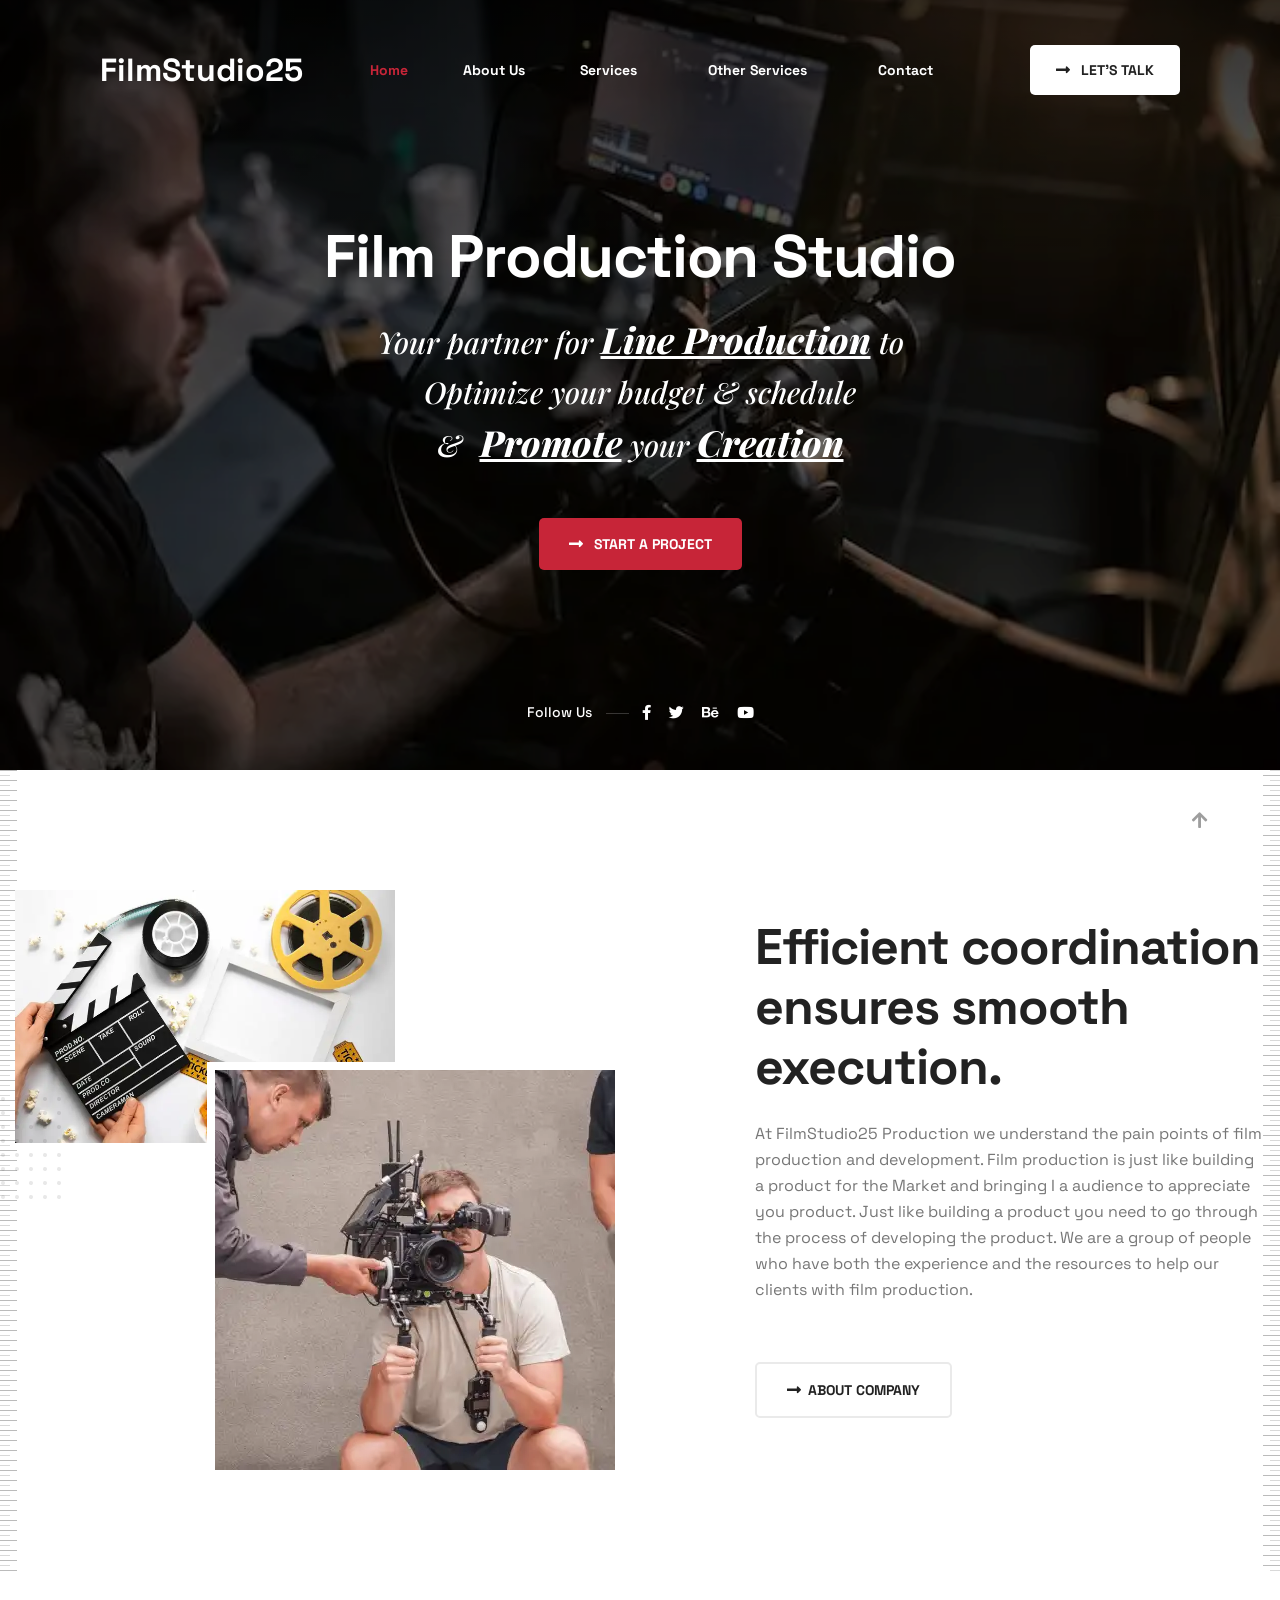
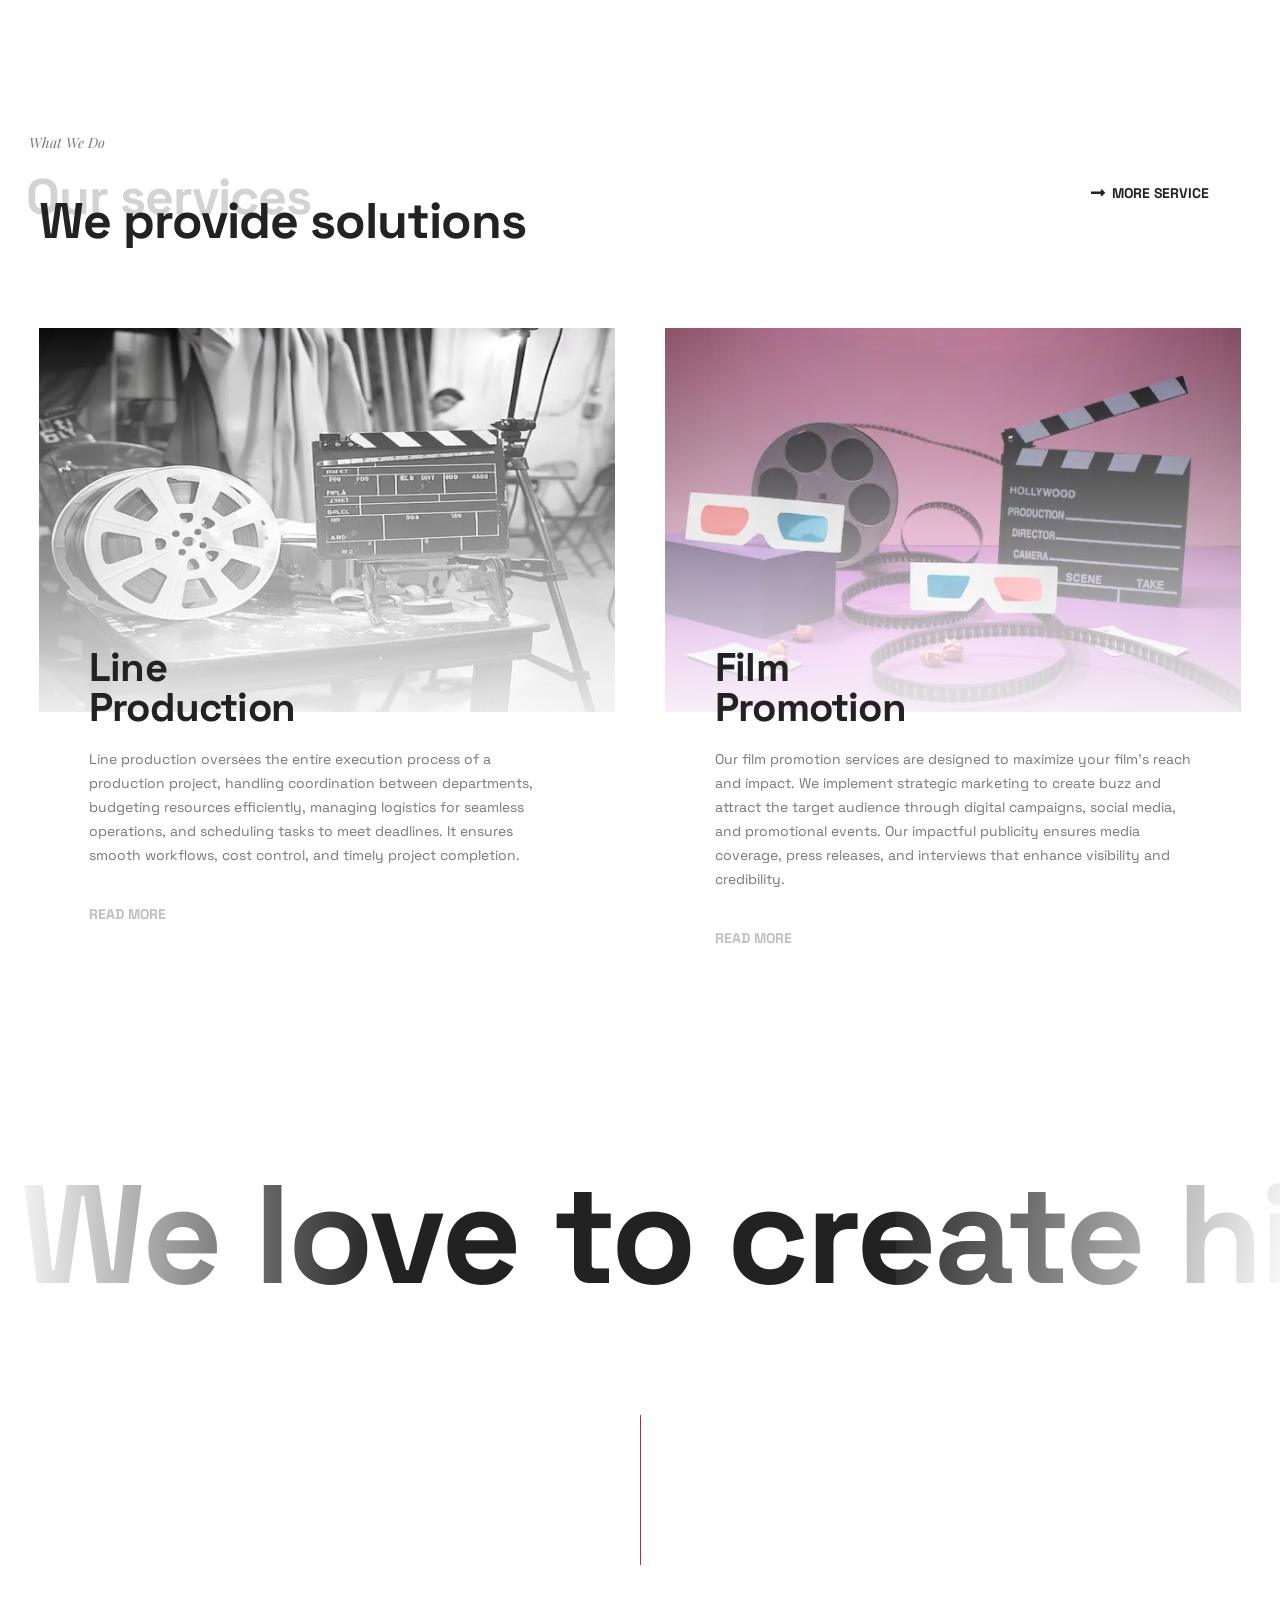
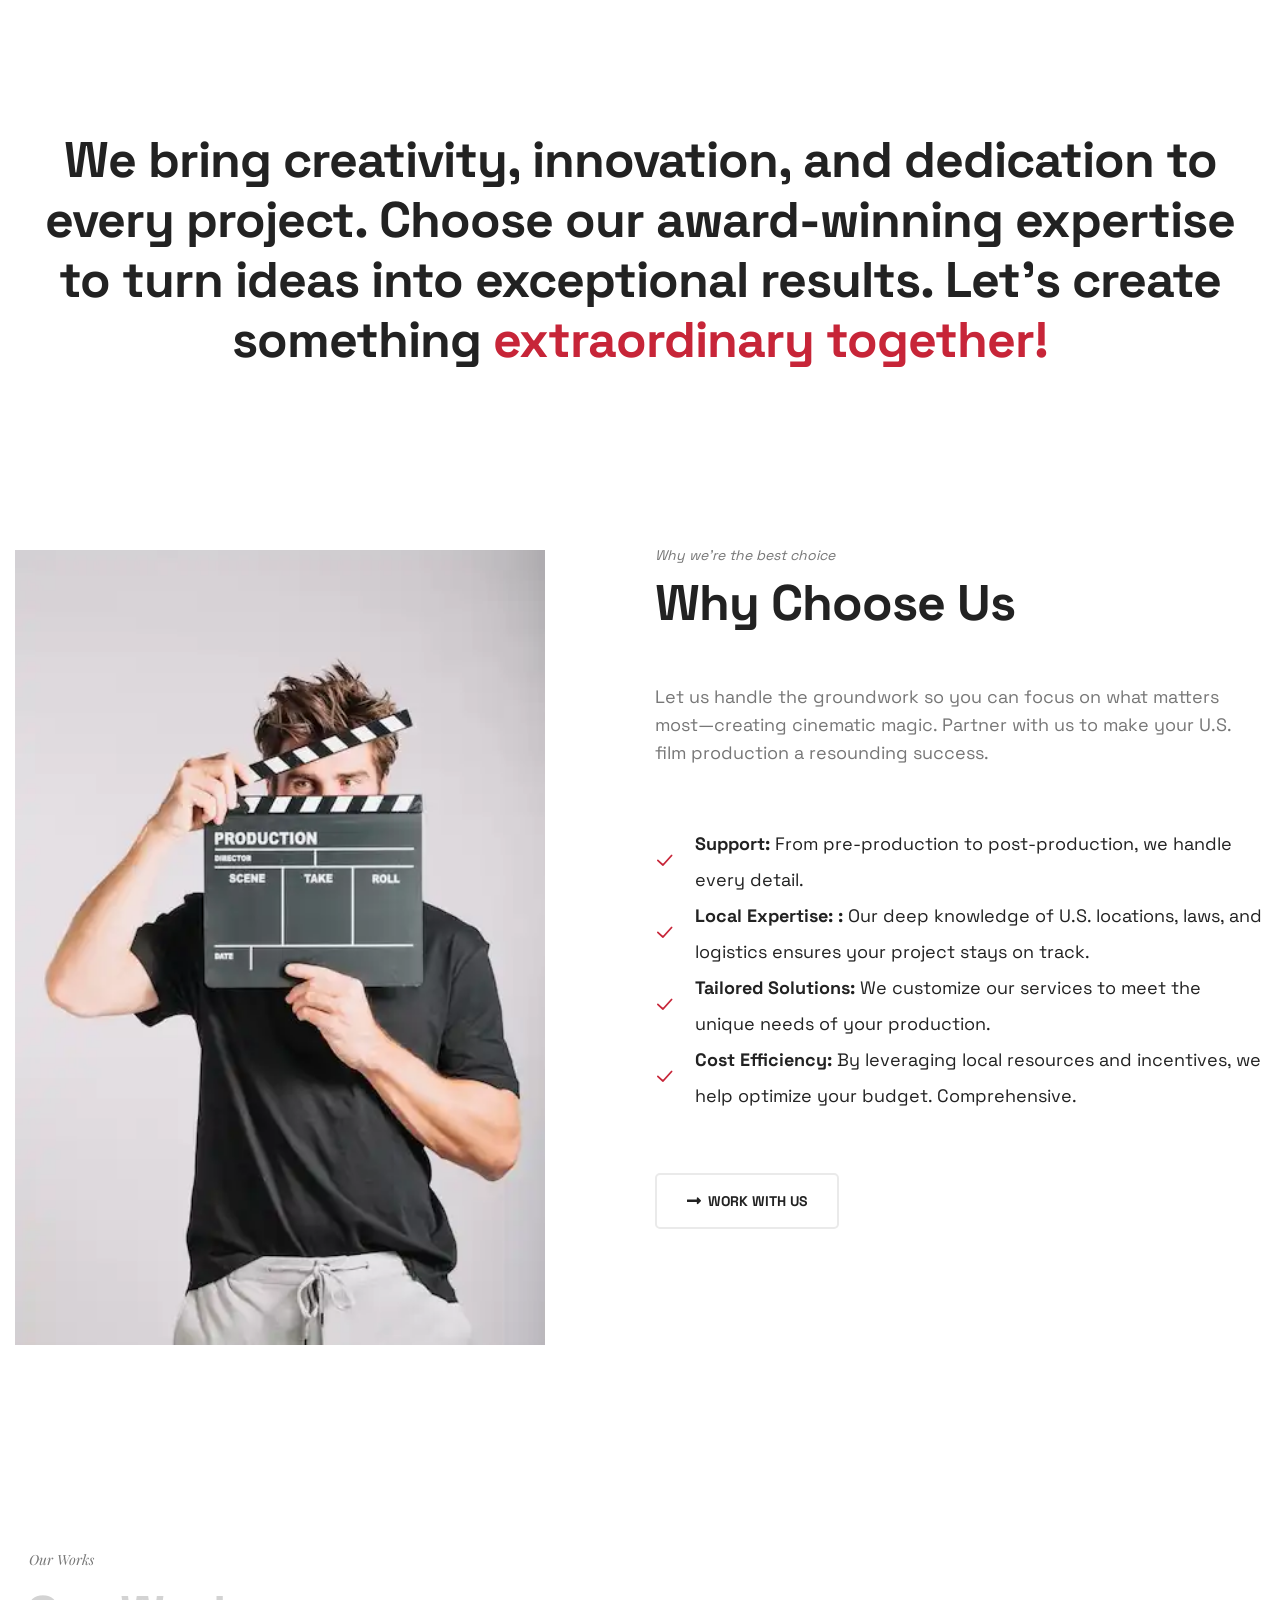
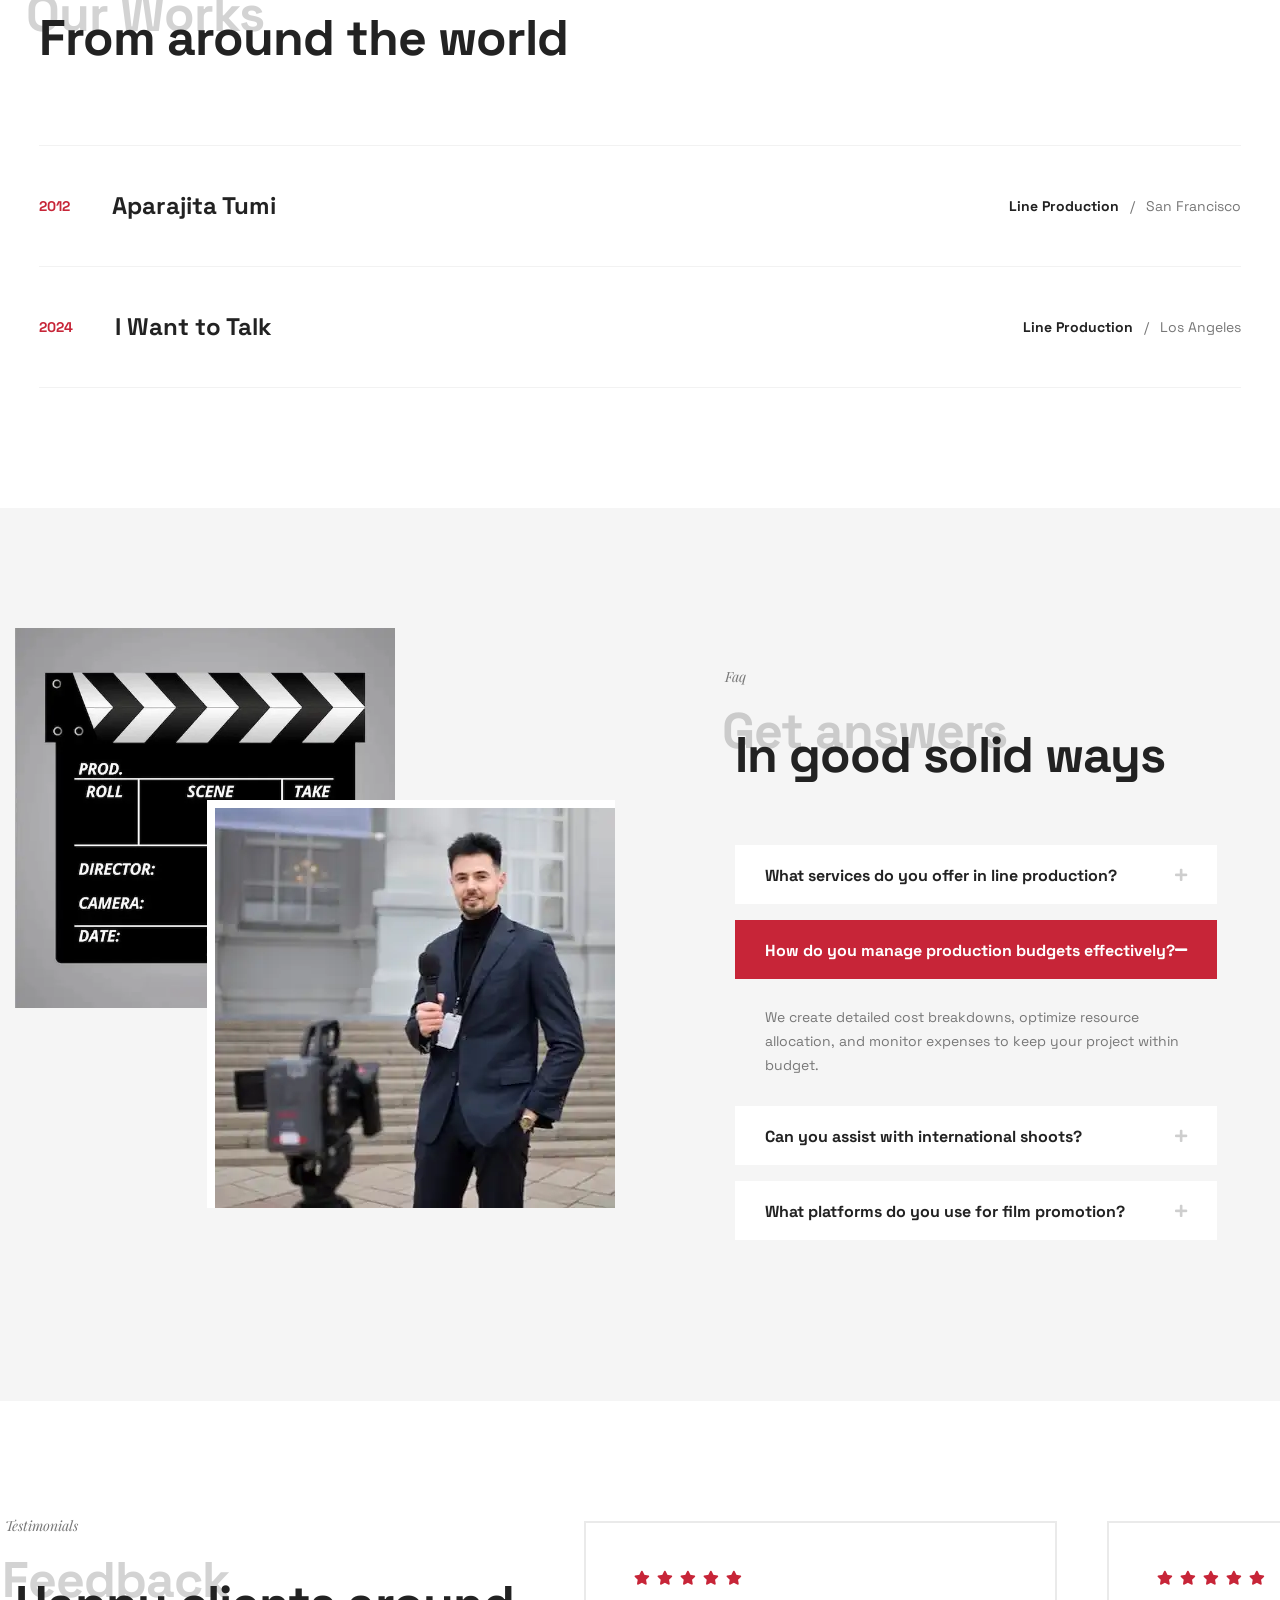
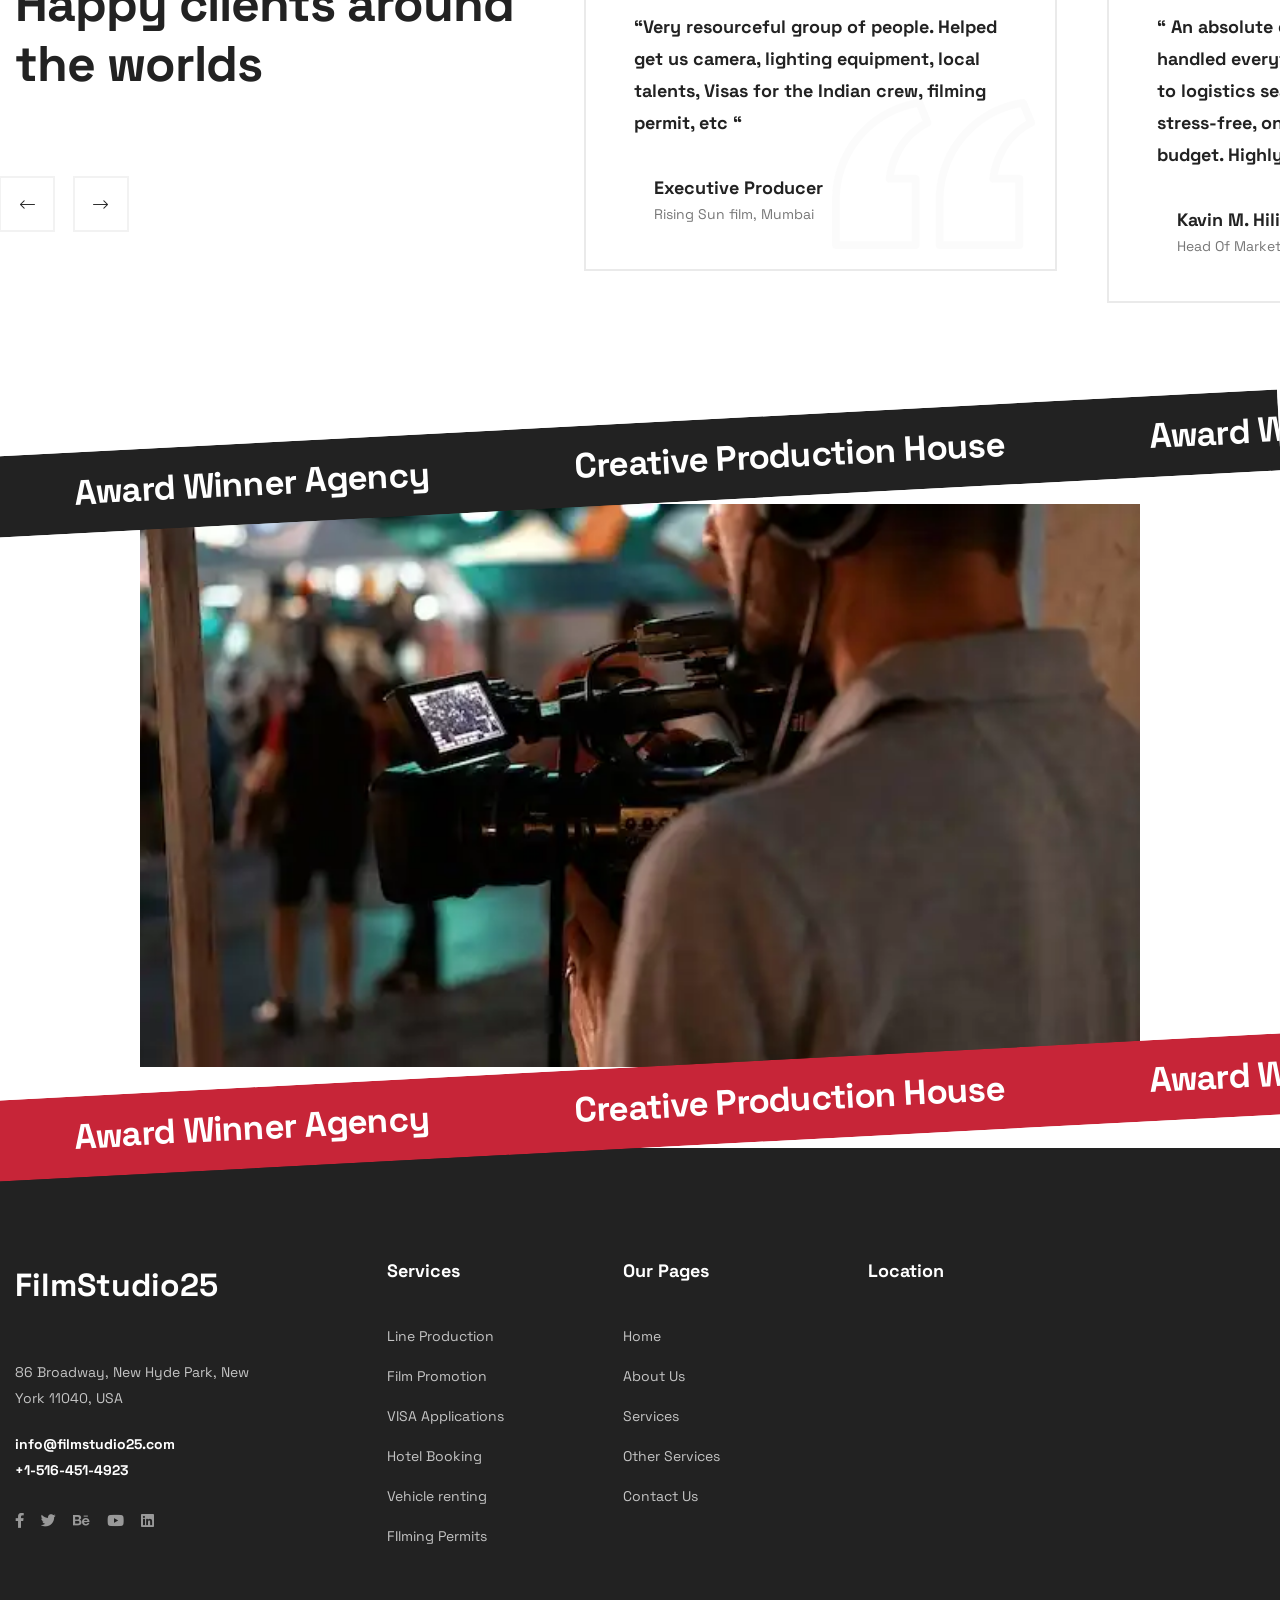
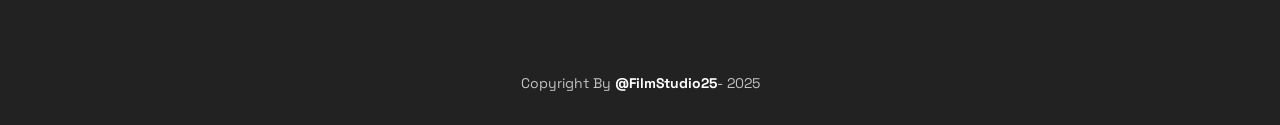
==== commit 513e361d: "m-5" ====
--- a/index.html
+++ b/index.html
@@ -216,7 +216,10 @@
           <div class="item main-slider__slide-1" data-dot="<button></button>">
             <div
               class="main-slider__bg"
-              style="background-image: url(assets/img/slider-1.webp)"
+              style="
+                background-image: url(assets/img/slider-1.webp);
+                opacity: 0.7;
+              "
             ></div>
             <!-- /.slider-one__bg -->
             <div class="main-slider__social-box">
@@ -252,12 +255,13 @@
                   >
                   to <br />
                   Optimize your budget & schedule <br />
-                  & <br />
+                  &
                   <span
                     style="
                       font-size: 36px;
                       font-weight: 800;
                       text-decoration: underline;
+                      padding-left: 10px;
                     "
                     >Promote</span
                   >
@@ -275,7 +279,7 @@
                   Optimize your budget, Schedule <br />
                   & Promote Your Creation
                 </h2> -->
-                <div class="main-slider__btn-box mt-4">
+                <div class="main-slider__btn-box mt-5">
                   <a
                     href="services.html#line-production"
                     class="main-slider__btn thm-btn"
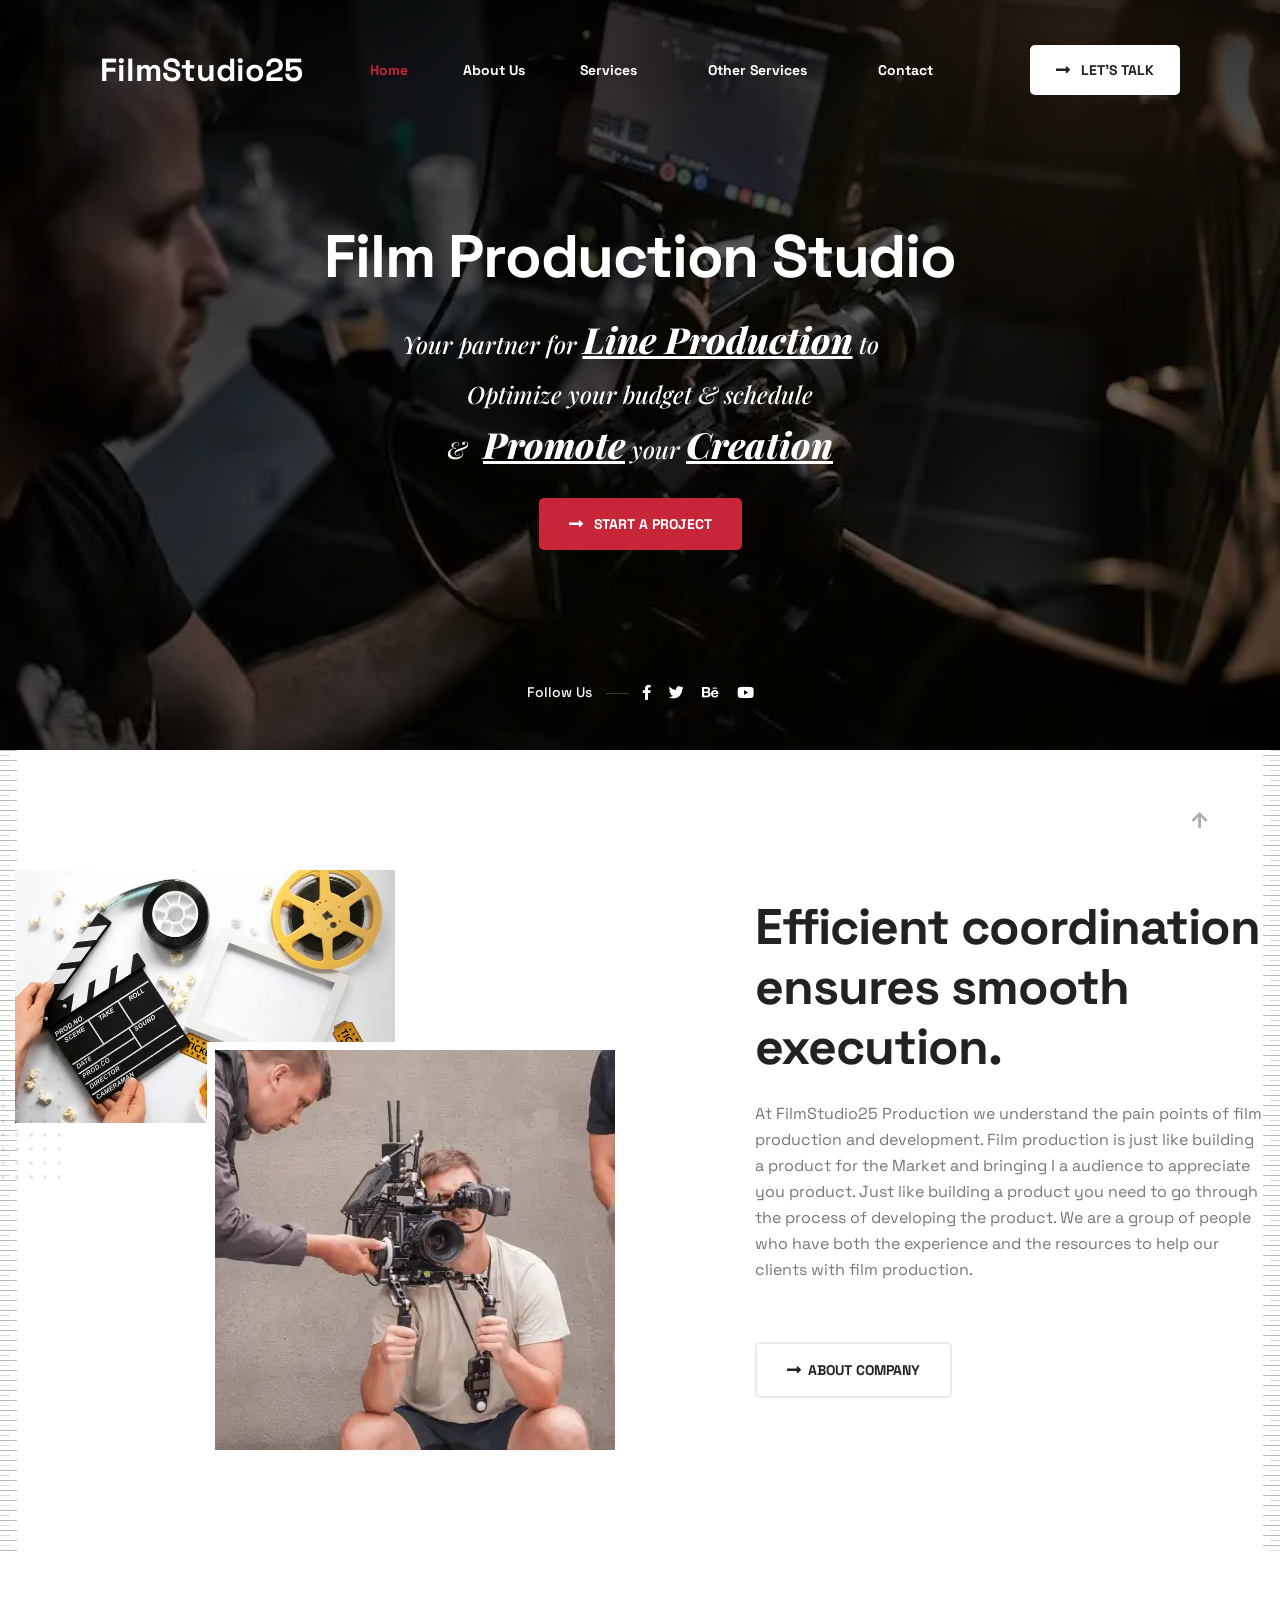
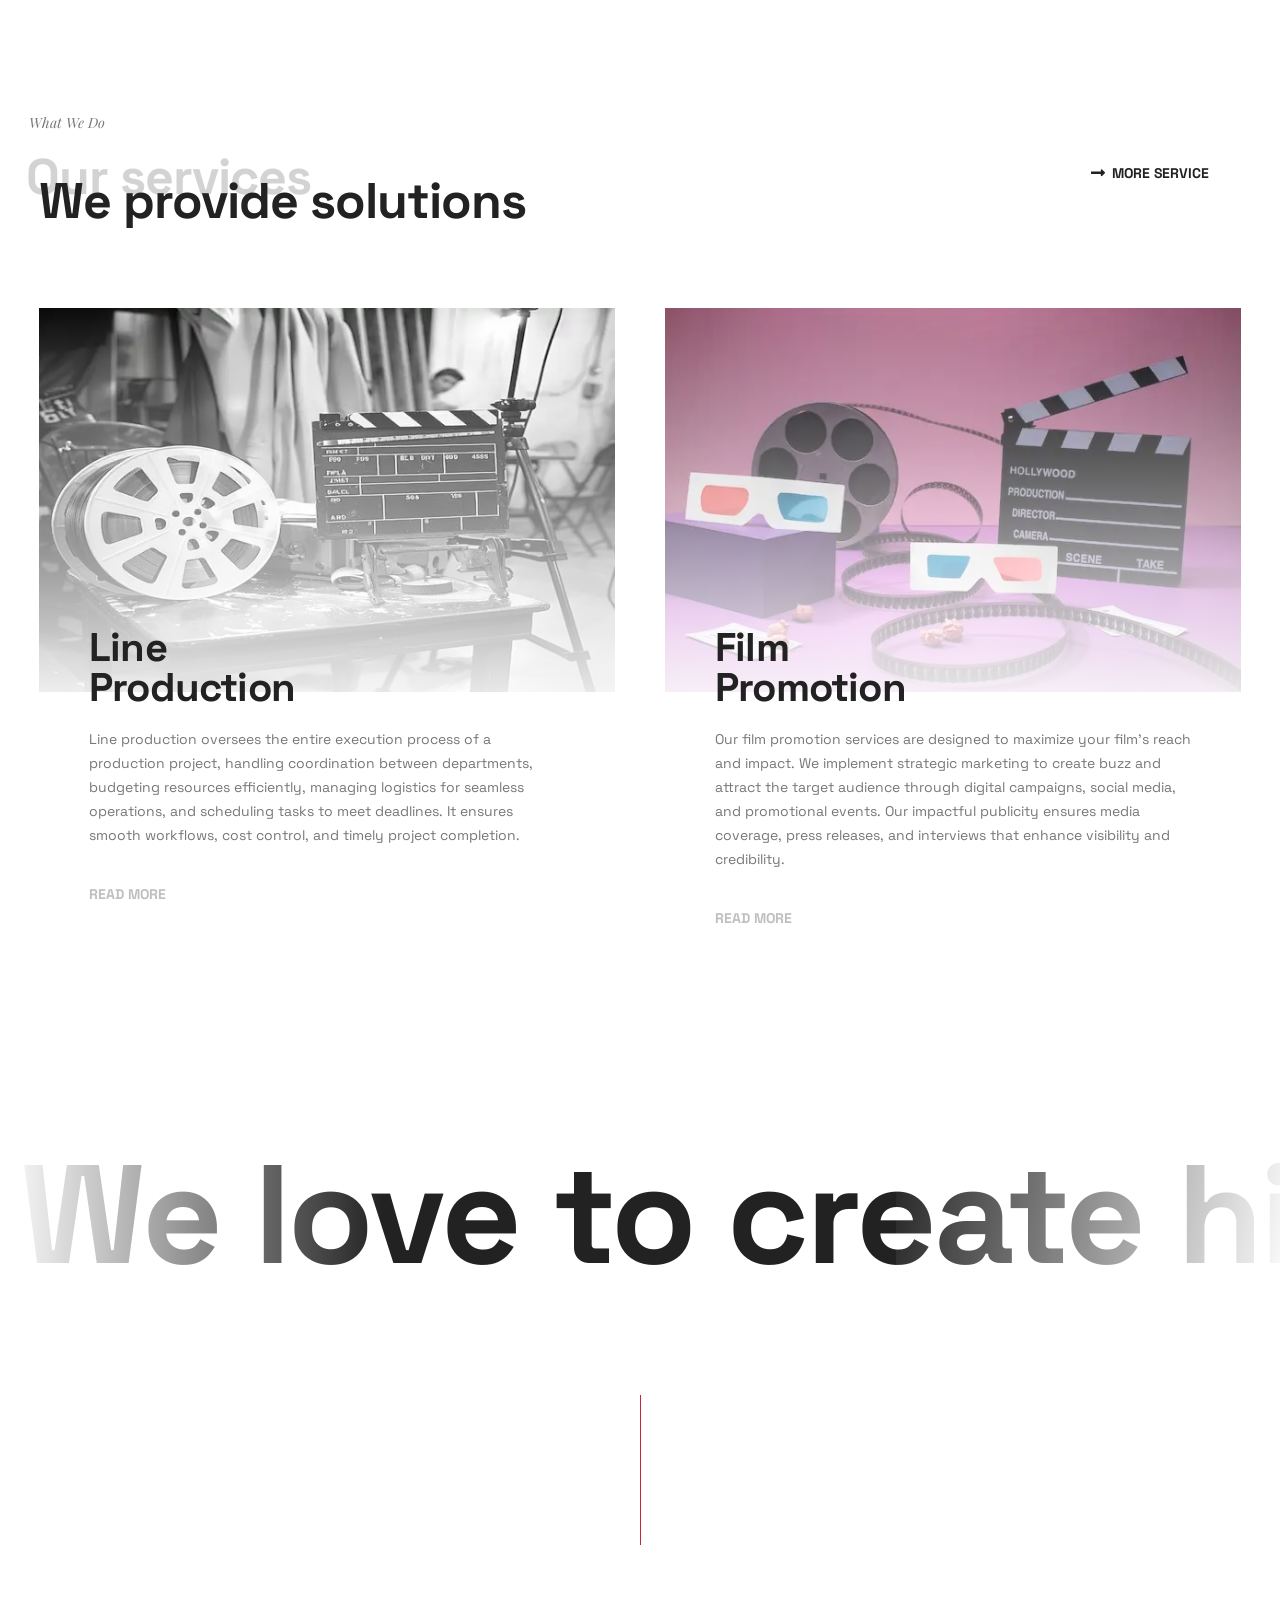
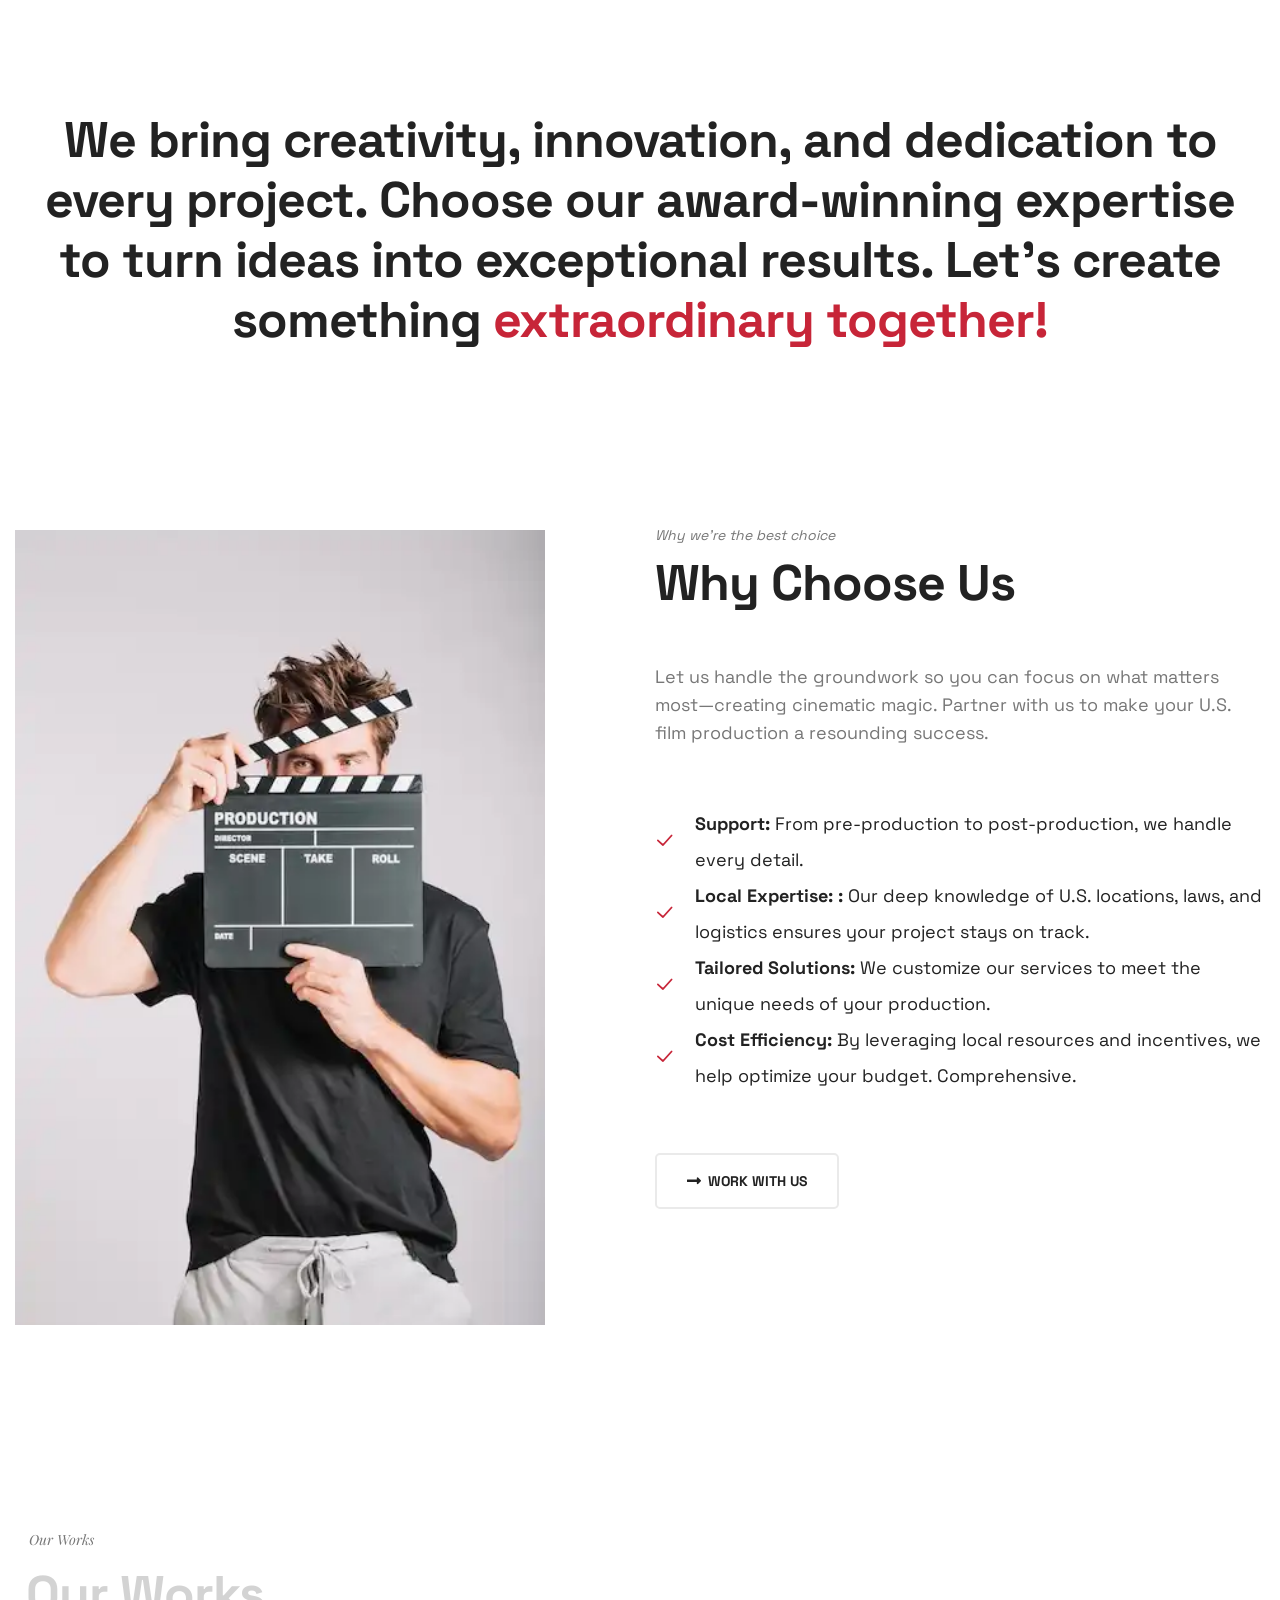
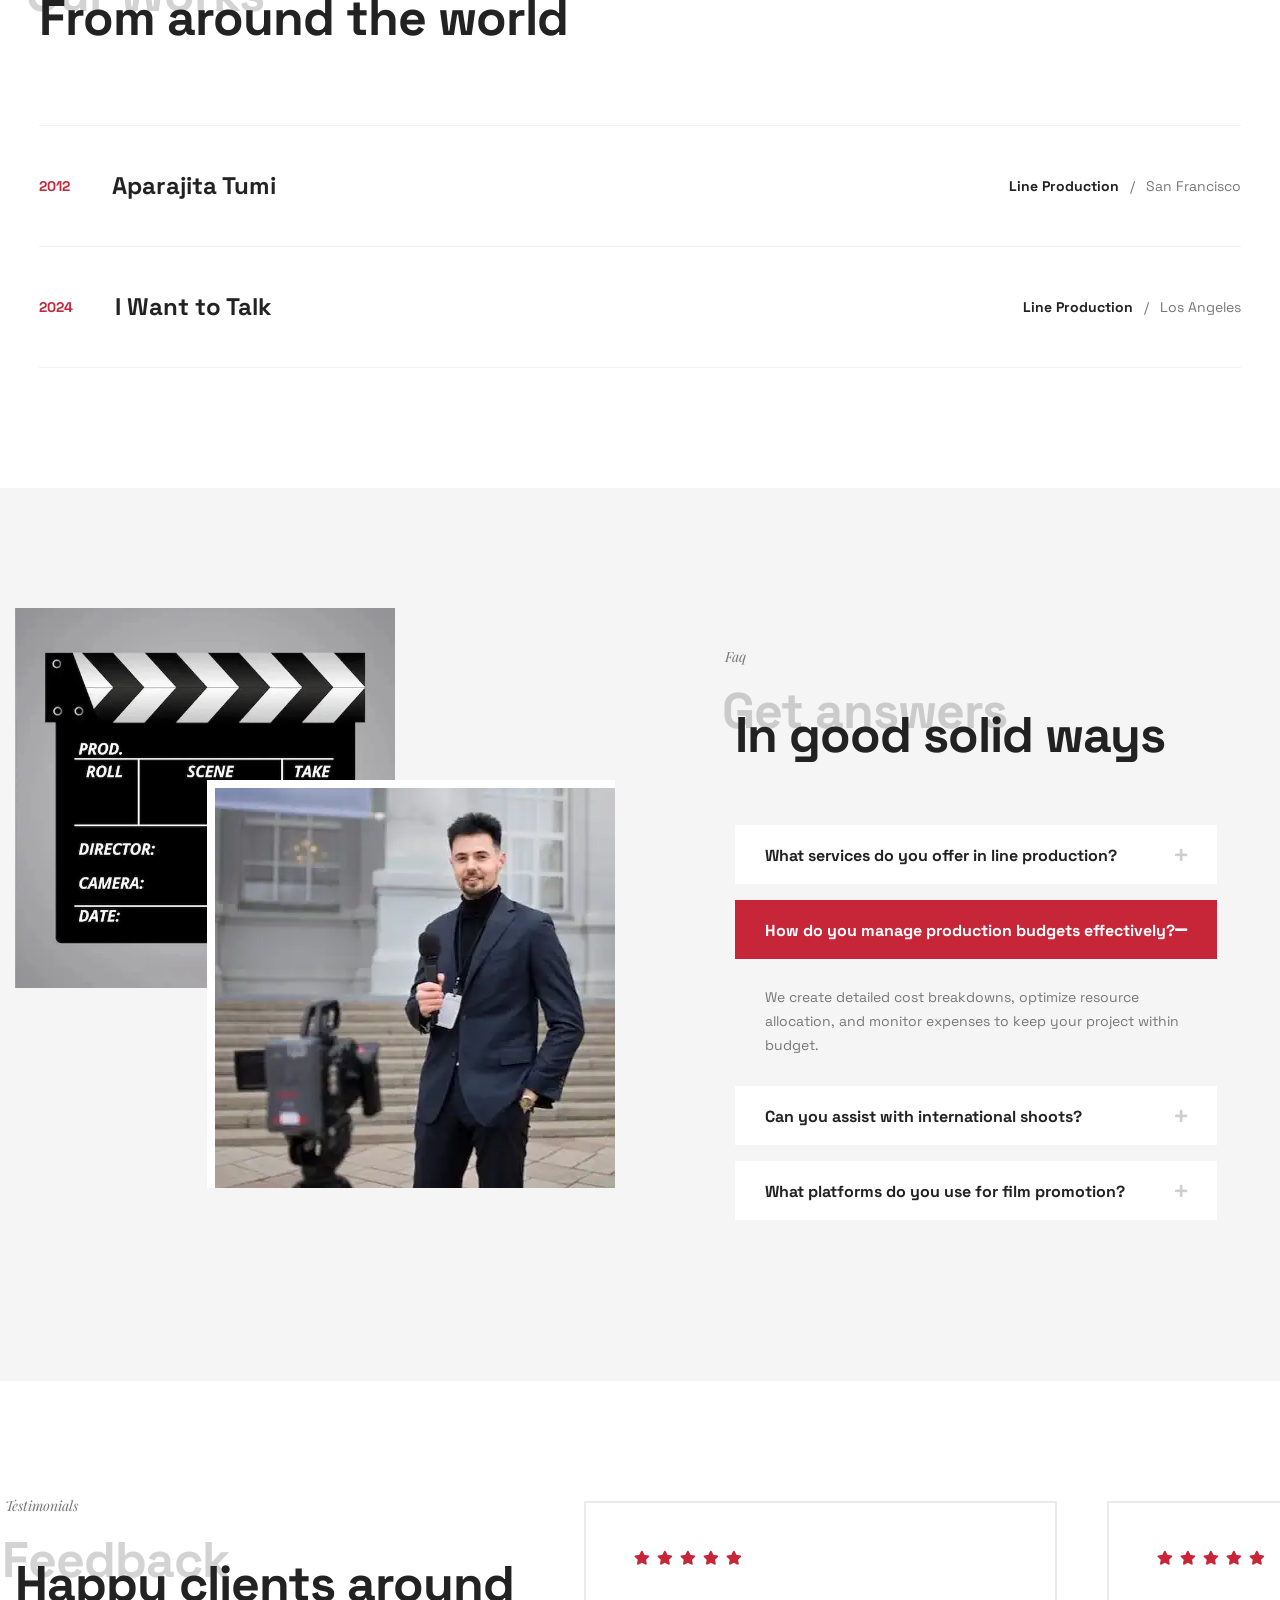
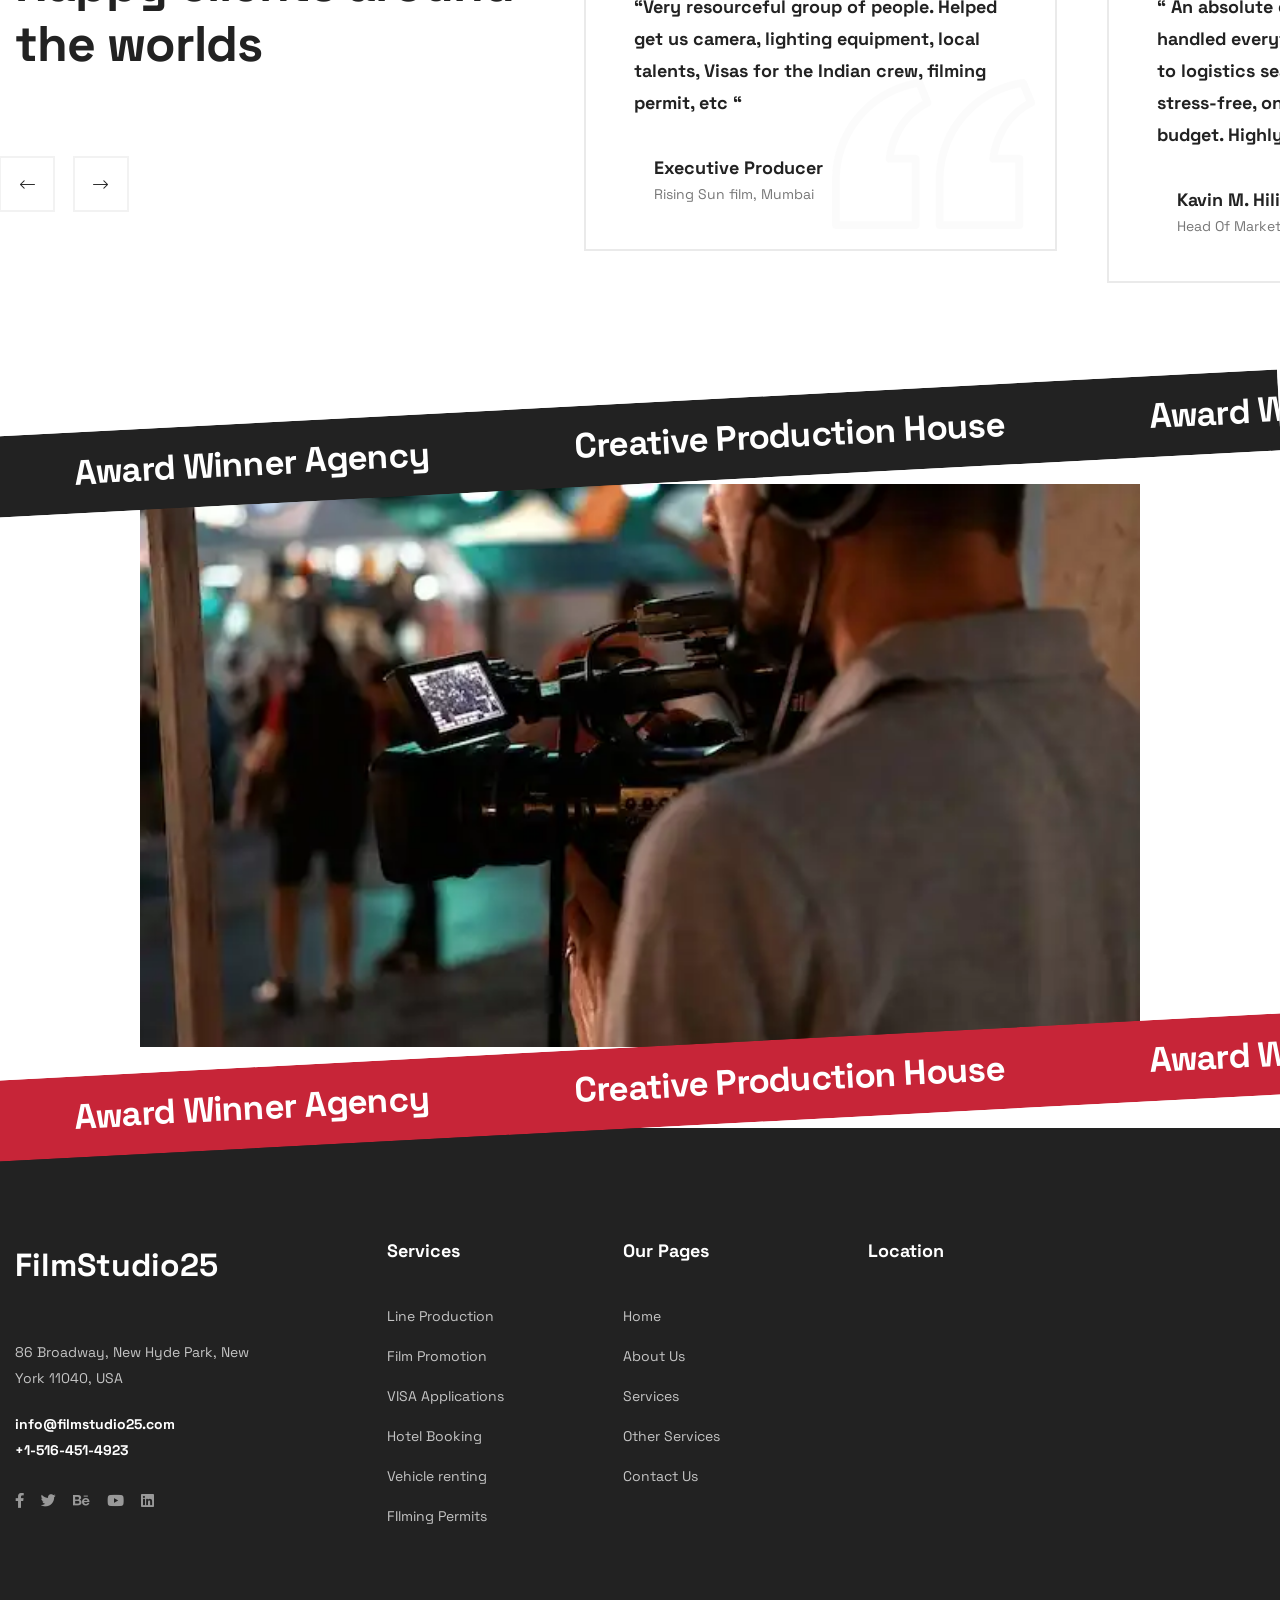
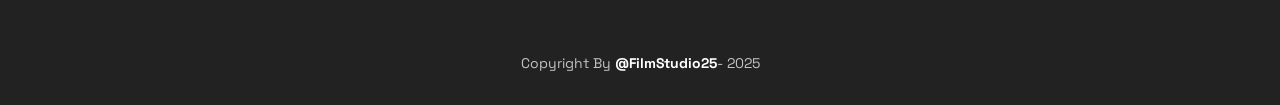
==== commit 323112e1: "m-6" ====
--- a/index.html
+++ b/index.html
@@ -279,7 +279,7 @@
                   Optimize your budget, Schedule <br />
                   & Promote Your Creation
                 </h2> -->
-                <div class="main-slider__btn-box mt-5">
+                <div class="main-slider__btn-box mt-4">
                   <a
                     href="services.html#line-production"
                     class="main-slider__btn thm-btn"
--- a/assets/css/eston.css
+++ b/assets/css/eston.css
@@ -1911,7 +1911,7 @@
 .main-slider__sub-title {
   position: relative;
   display: inline-block;
-  font-size: 30px;
+  font-size: 24px;
   line-height: 50px;
   font-weight: 500;
   color: var(--eston-white);
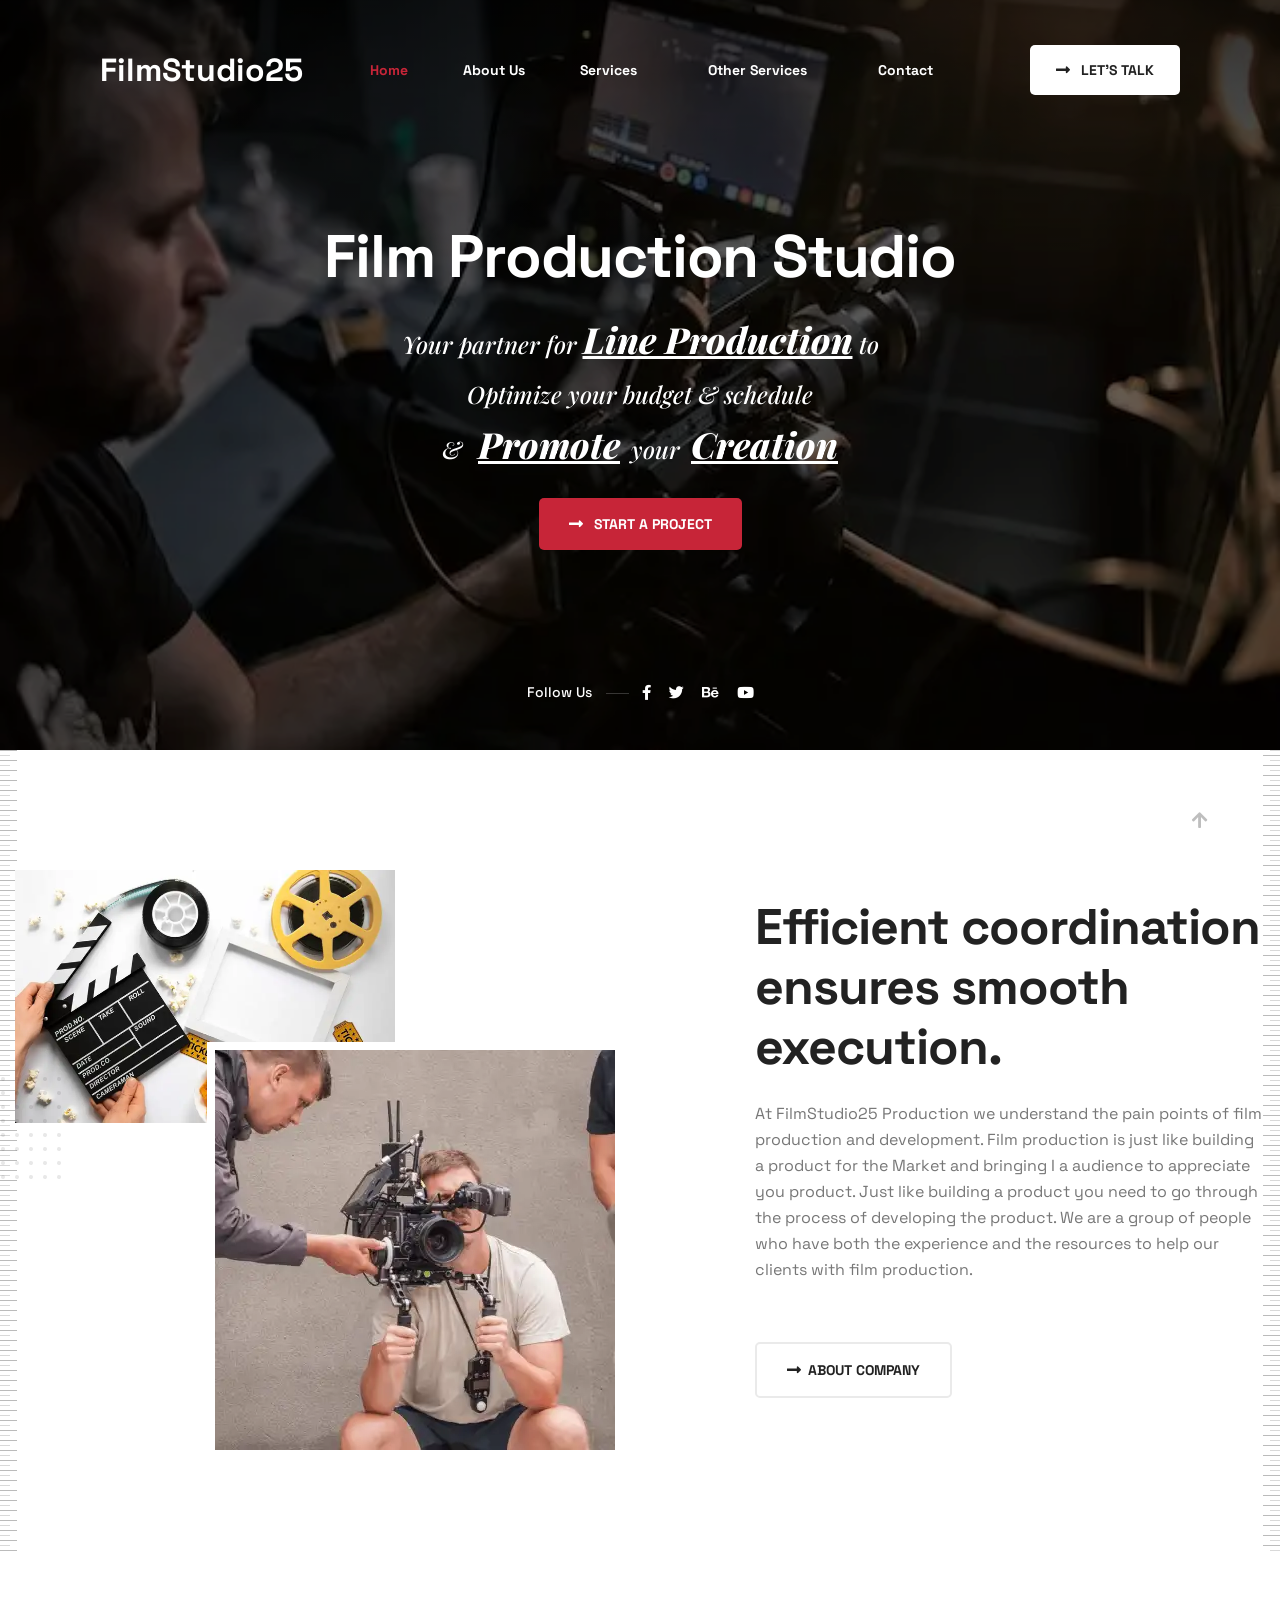
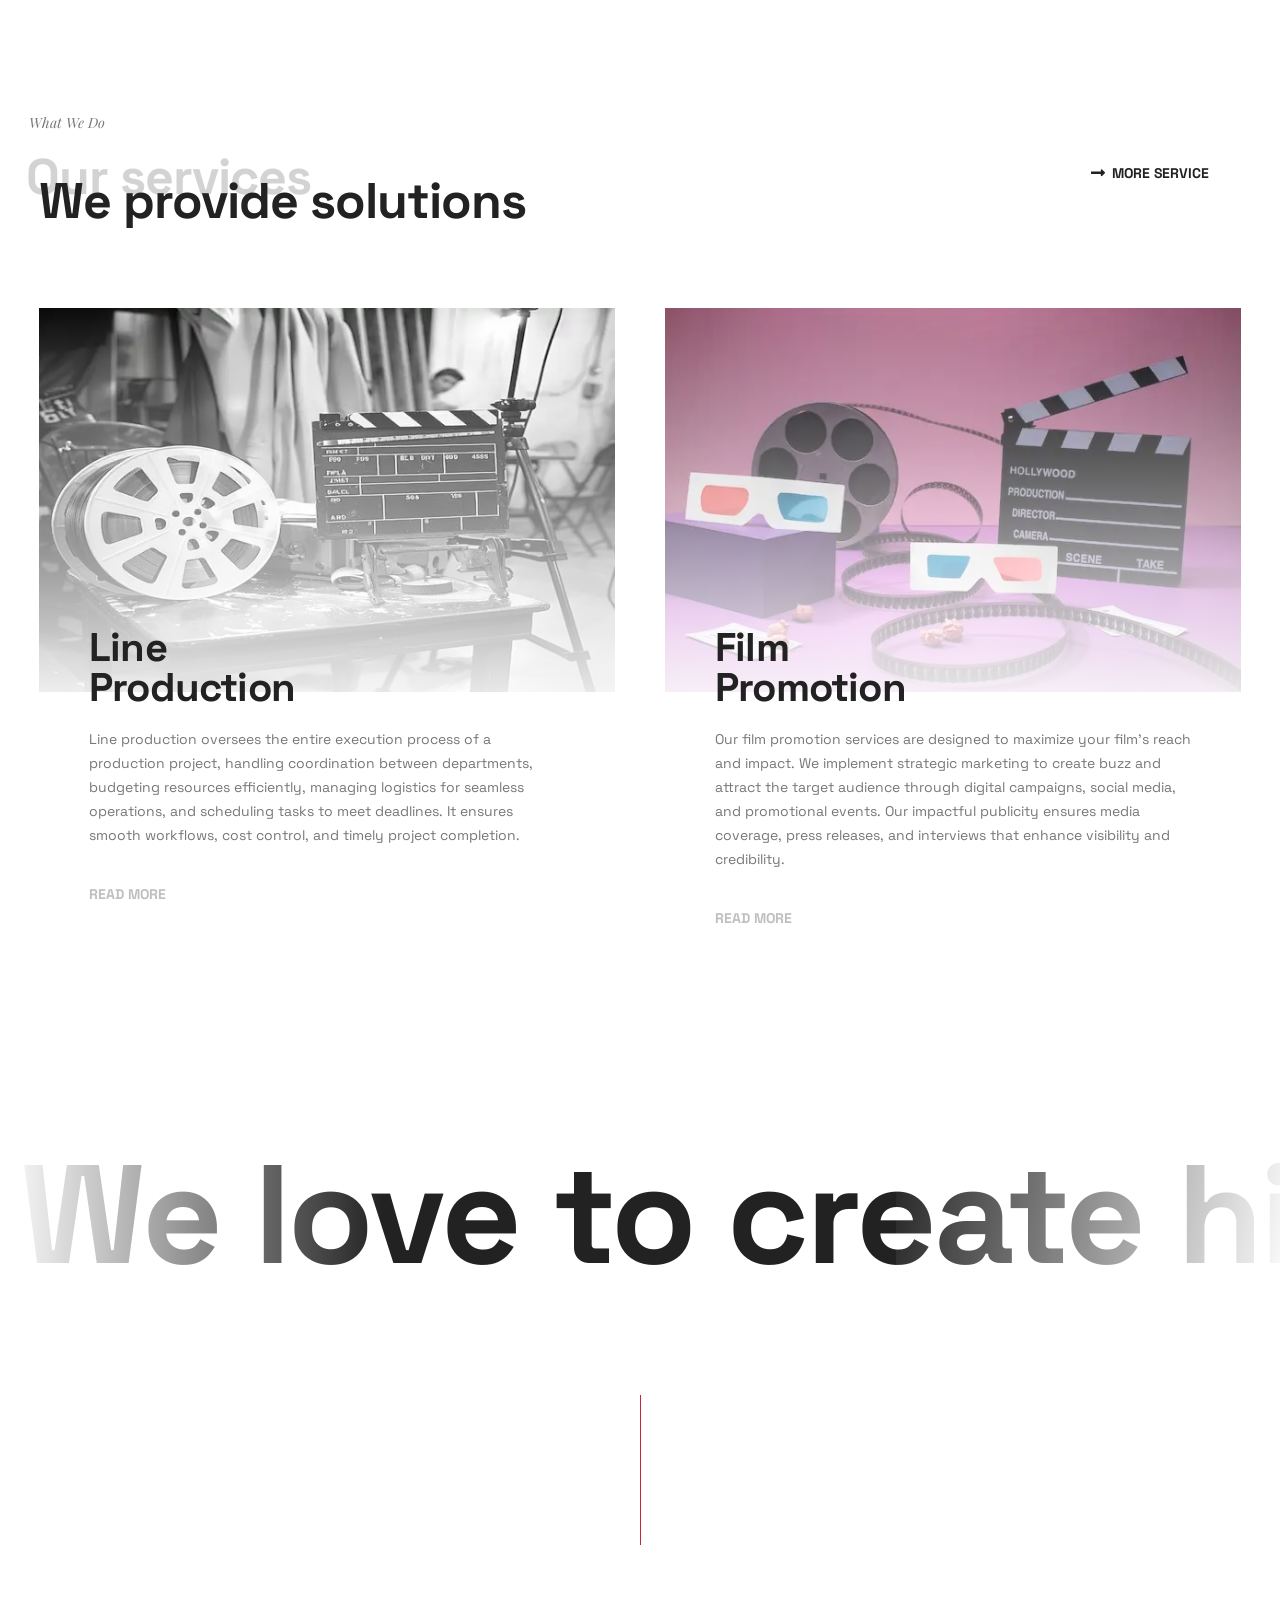
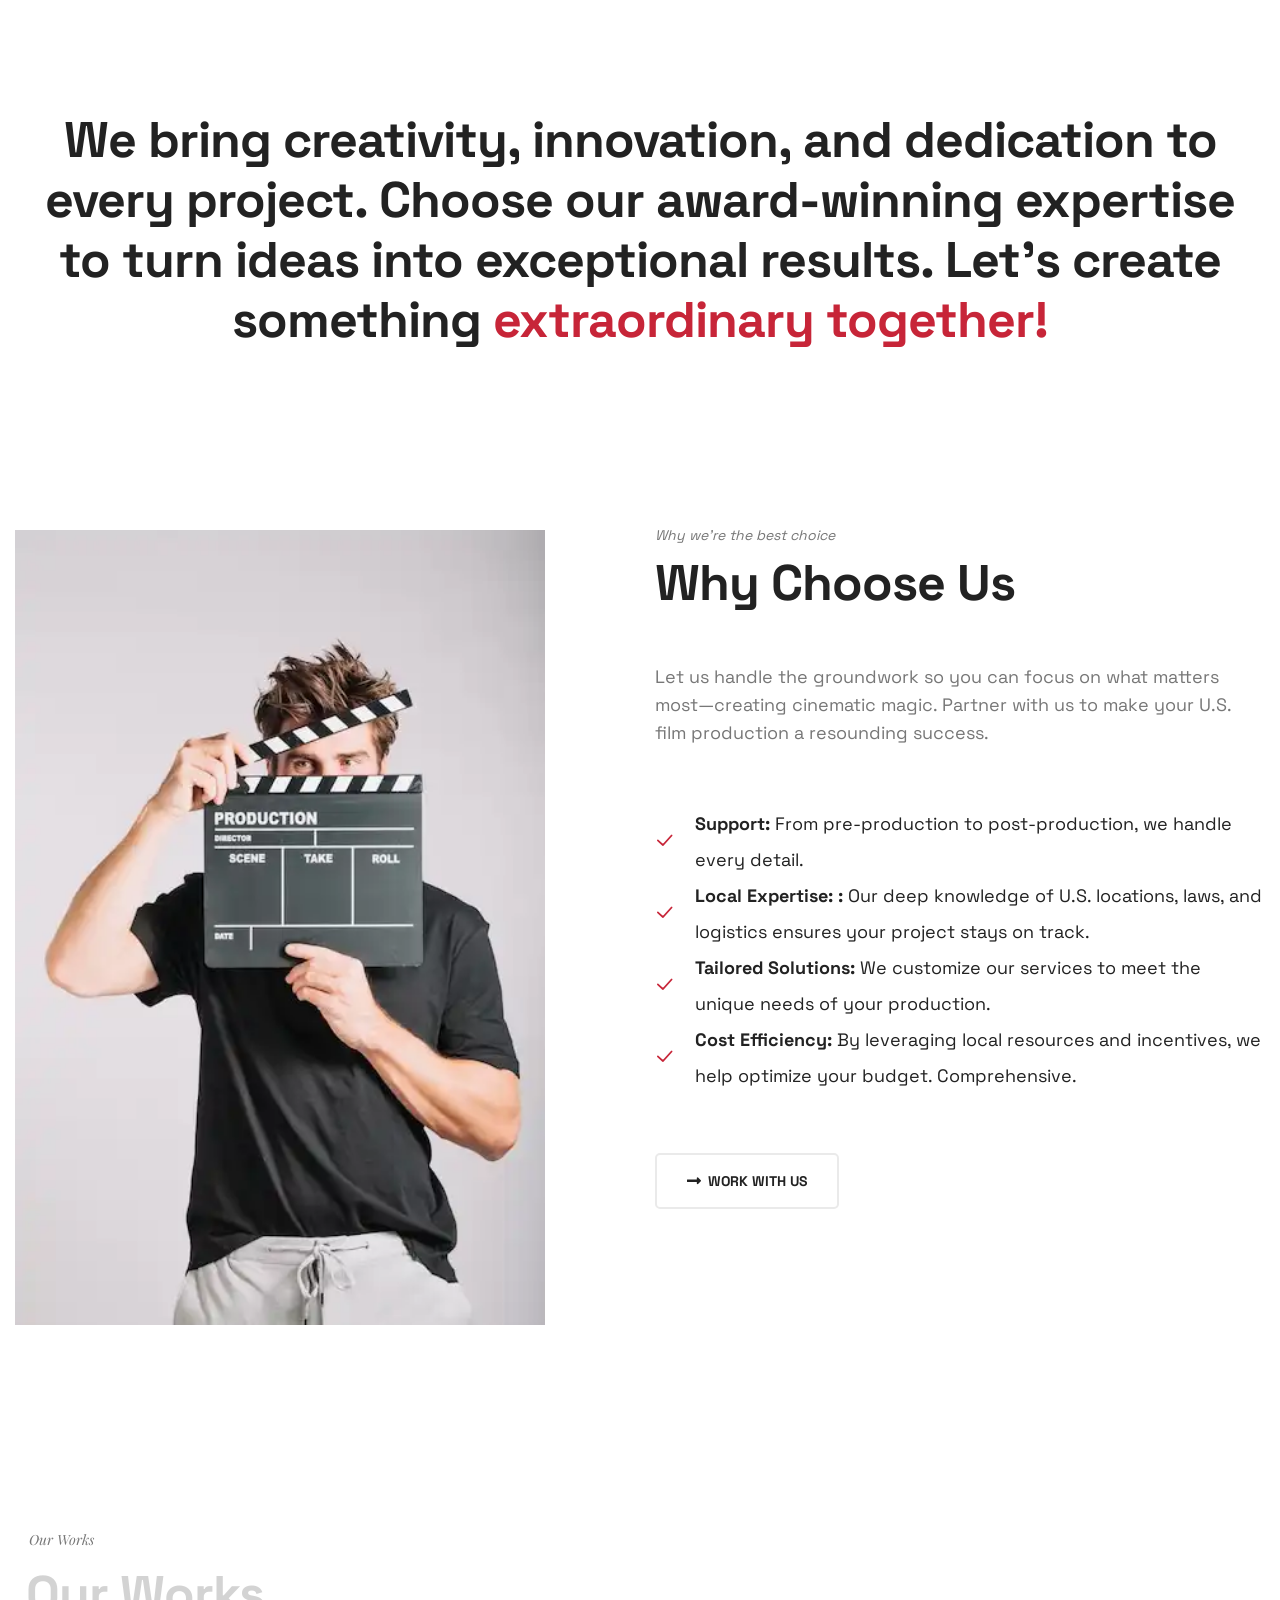
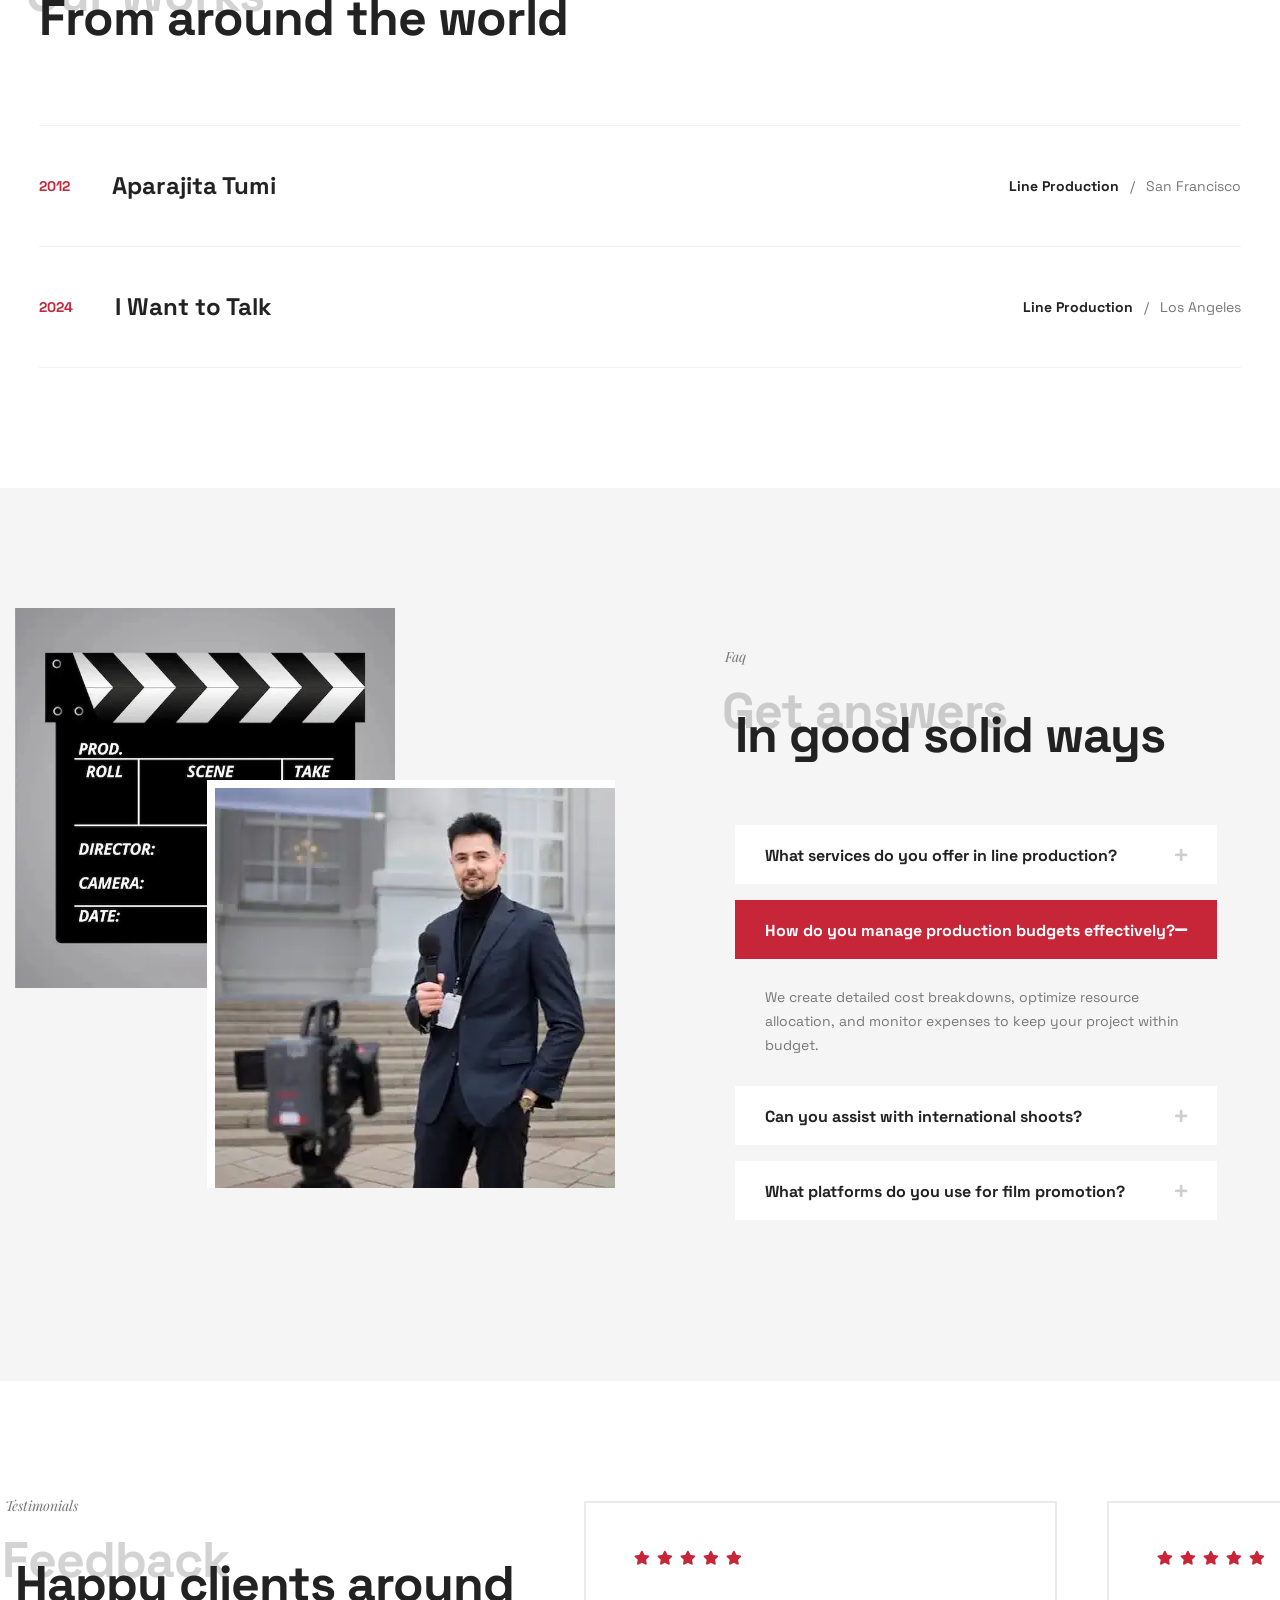
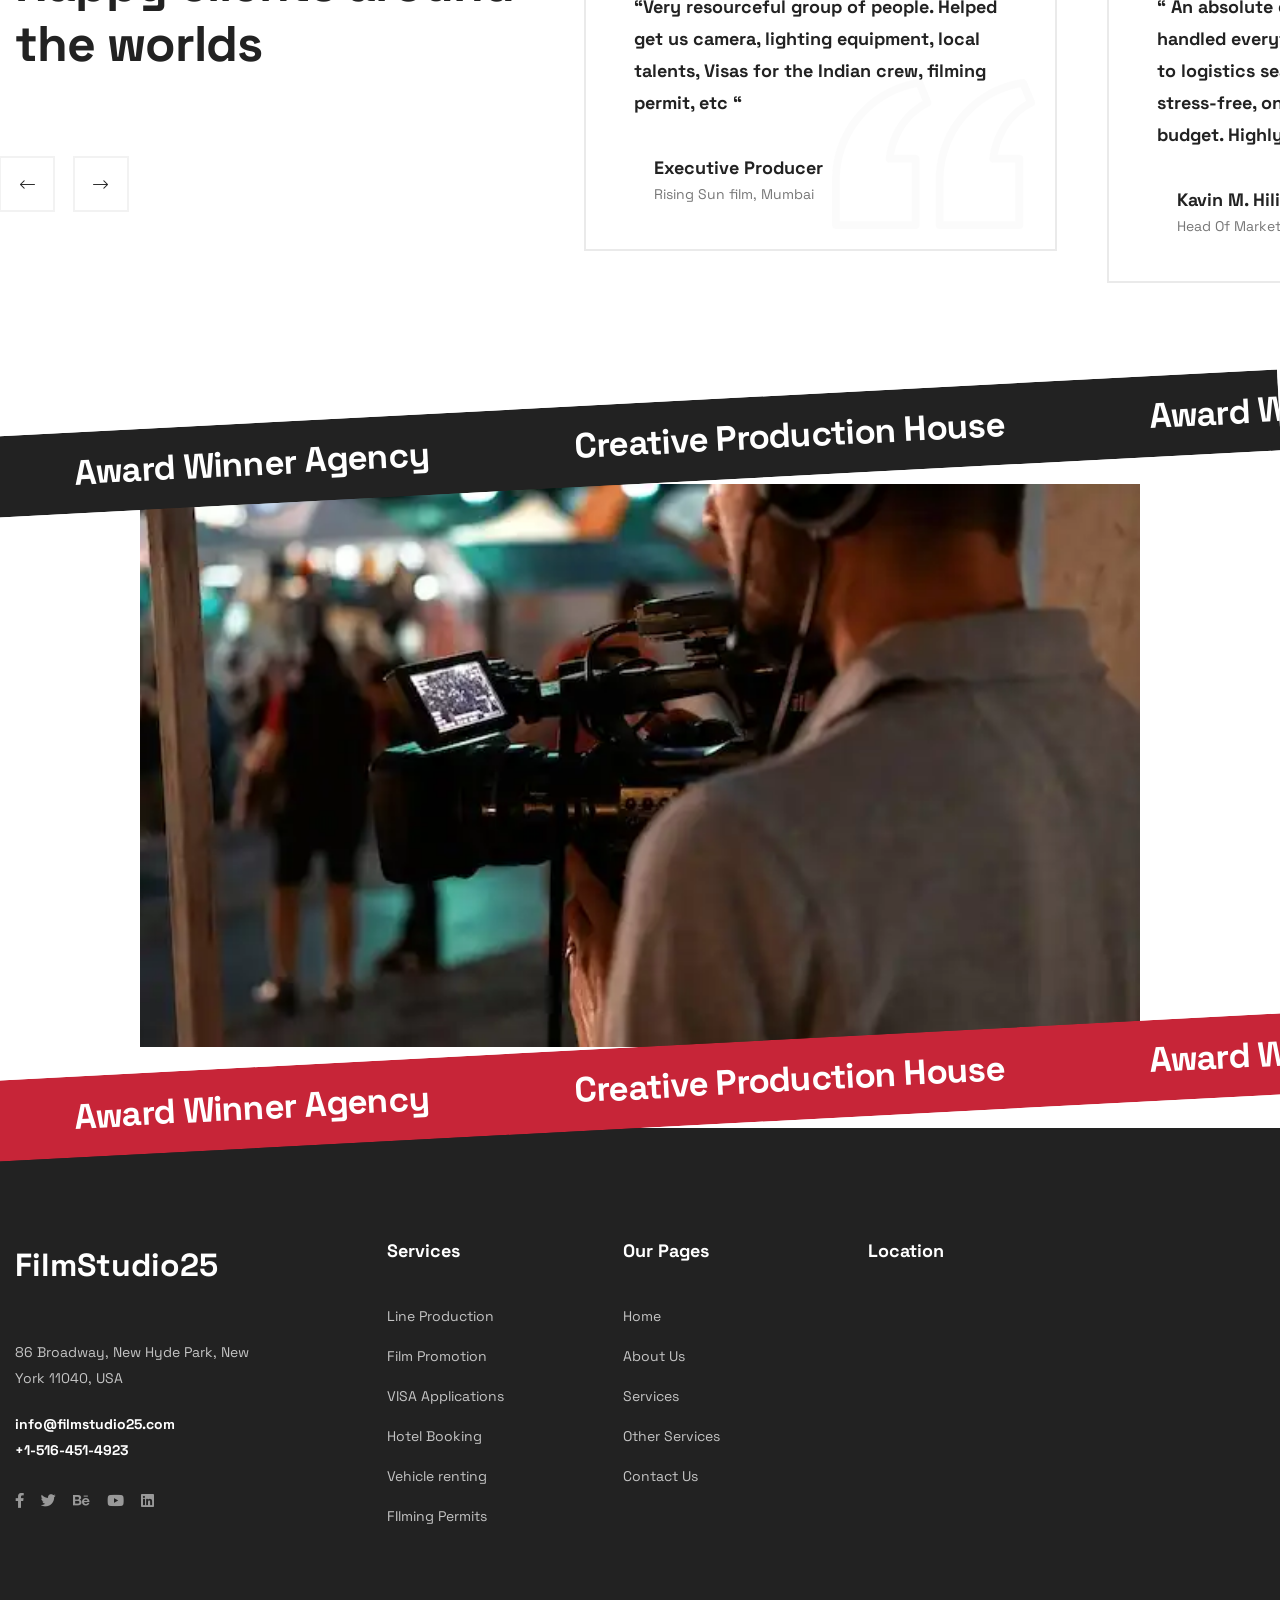
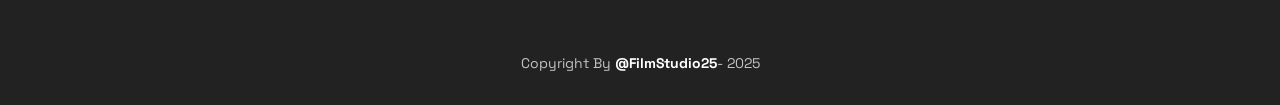
==== commit 90ec4143: "m-7" ====
--- a/index.html
+++ b/index.html
@@ -262,6 +262,7 @@
                       font-weight: 800;
                       text-decoration: underline;
                       padding-left: 10px;
+                      padding-right: 5px;
                     "
                     >Promote</span
                   >
@@ -271,6 +272,7 @@
                       font-size: 36px;
                       font-weight: 800;
                       text-decoration: underline;
+                      padding-left: 5px;
                     "
                     >Creation</span
                   >
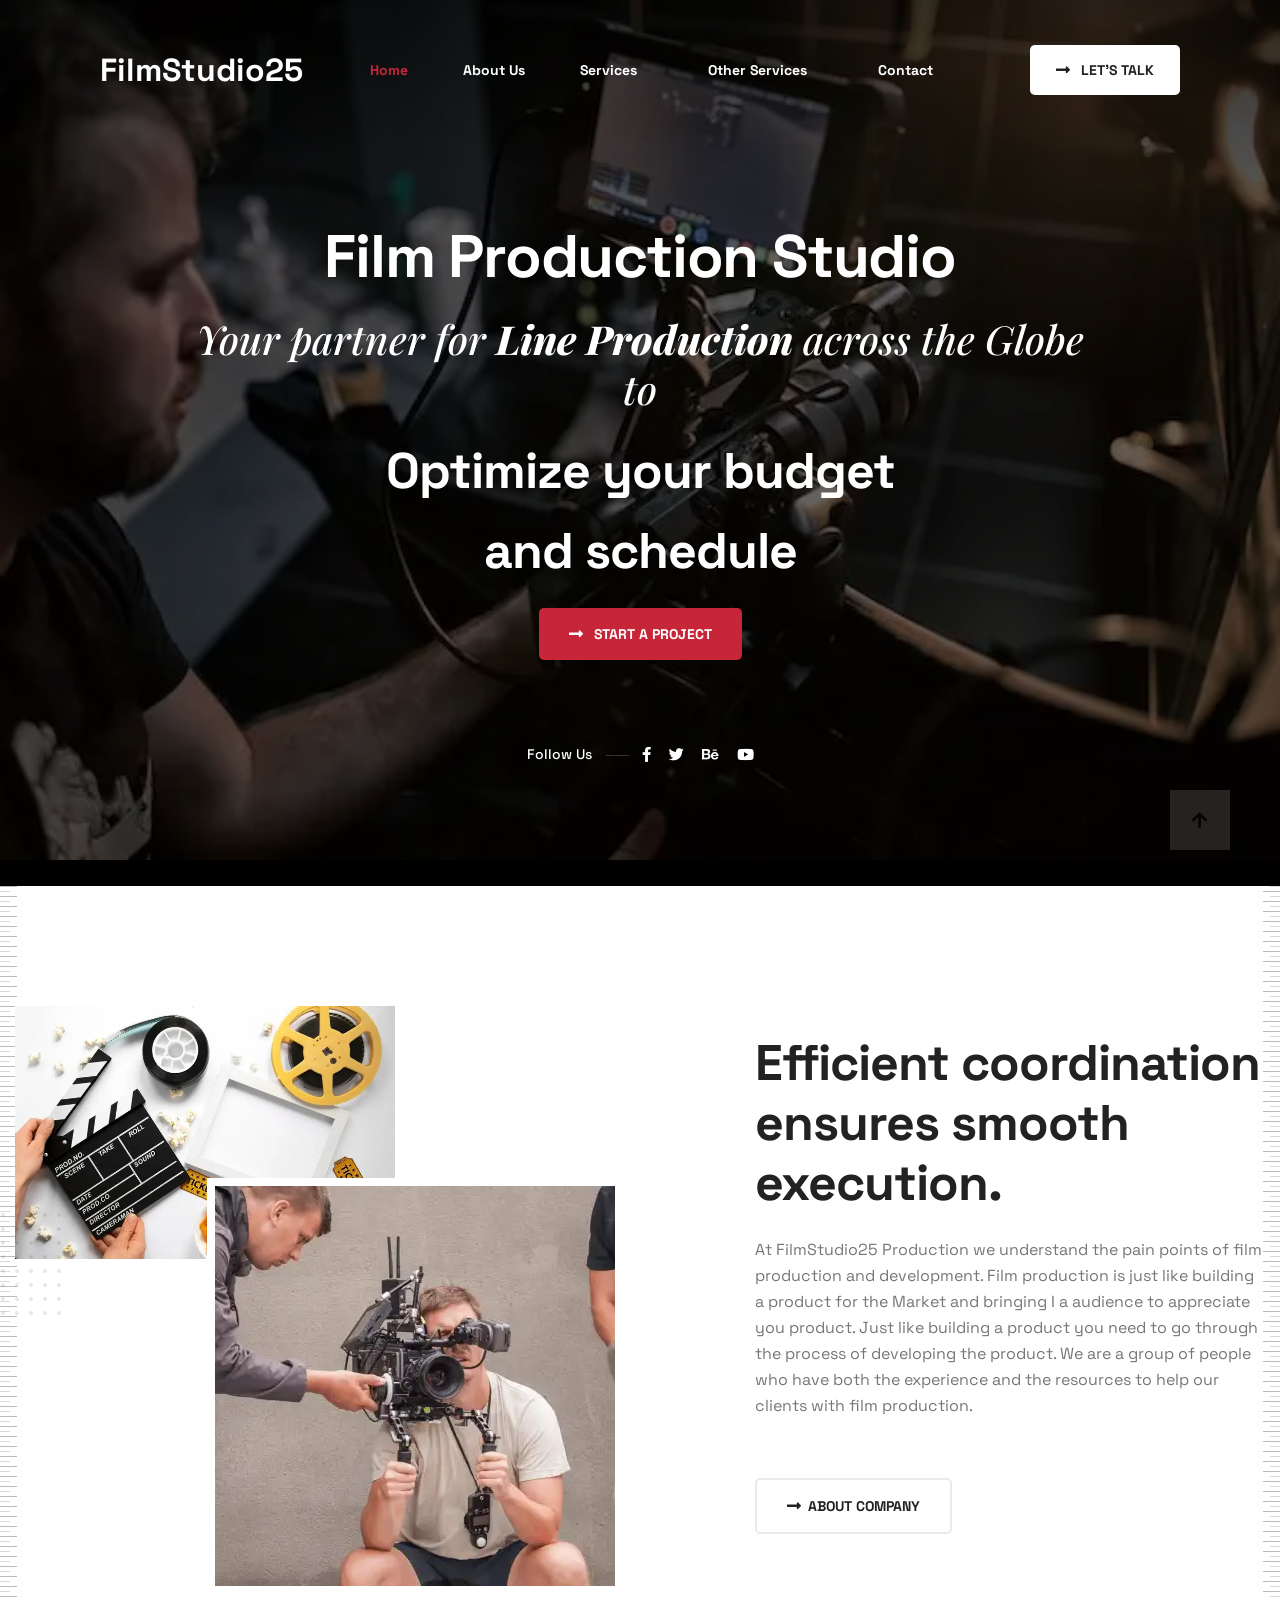
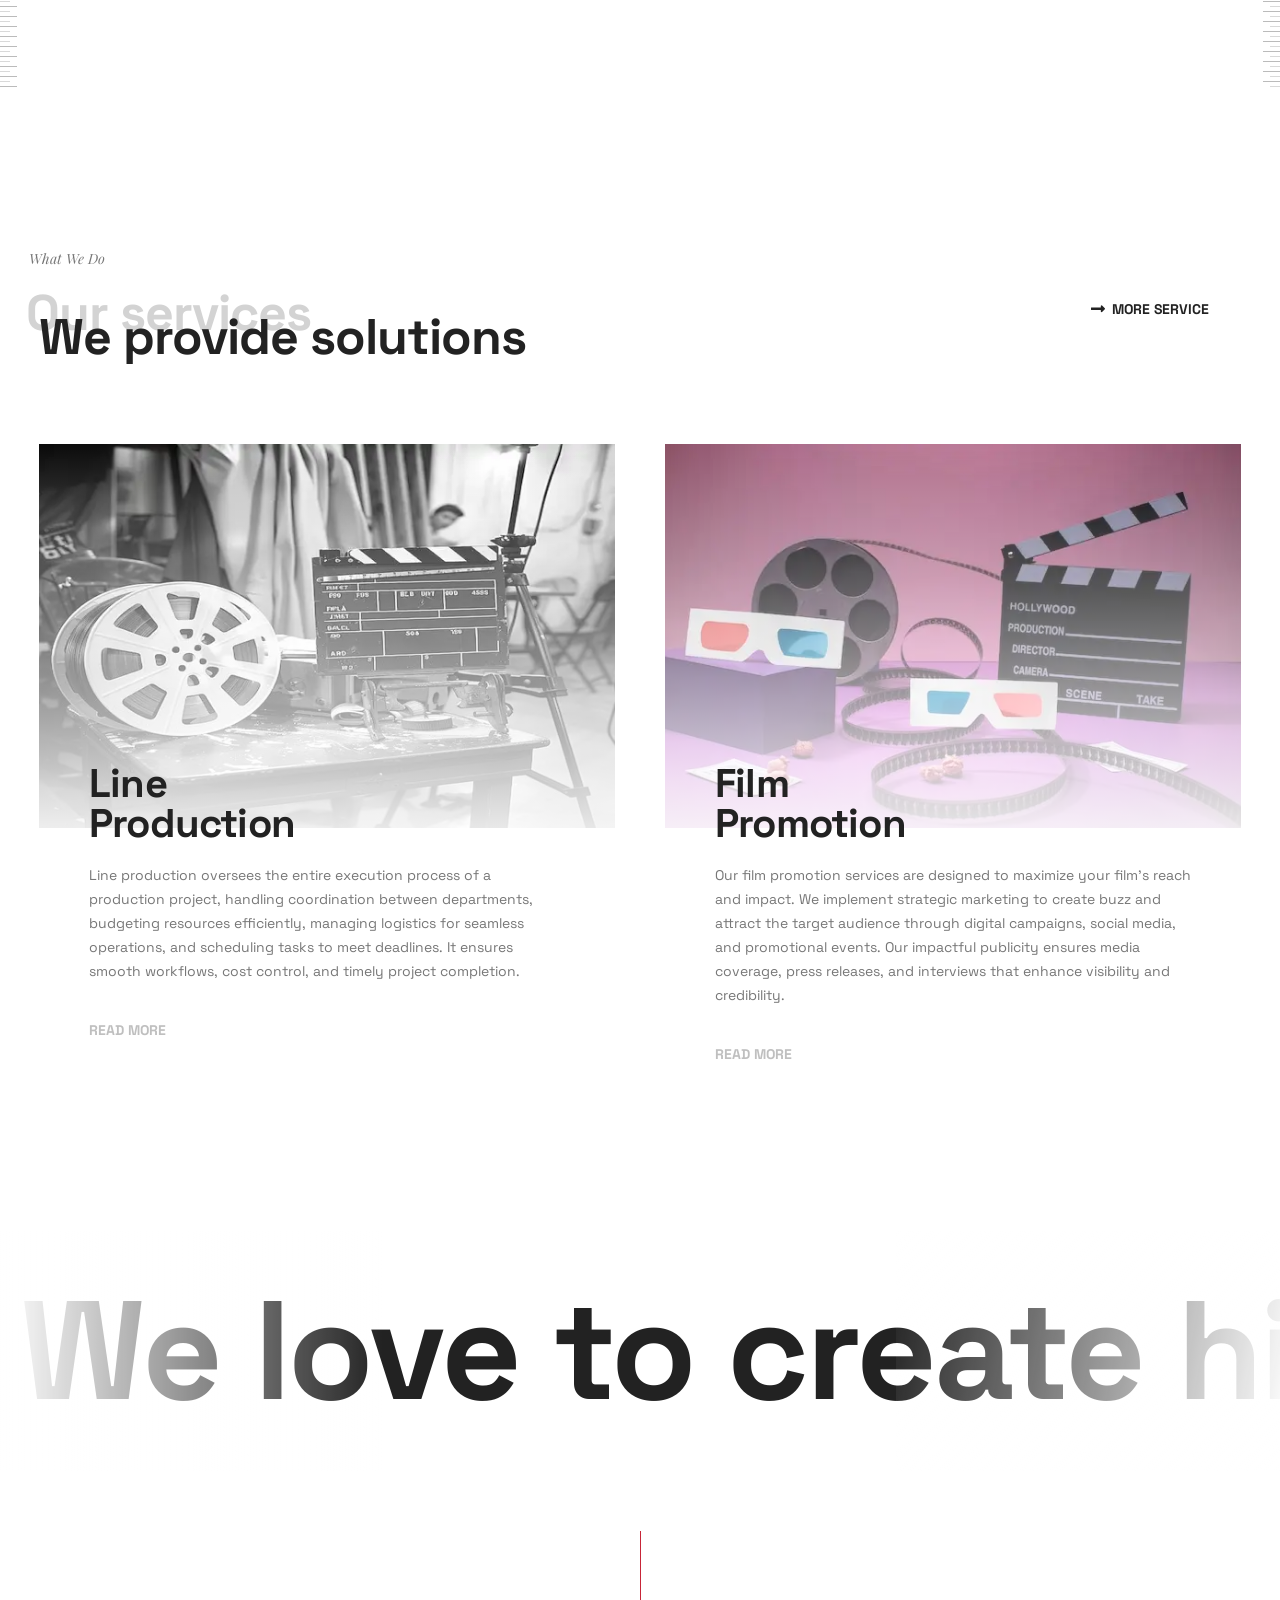
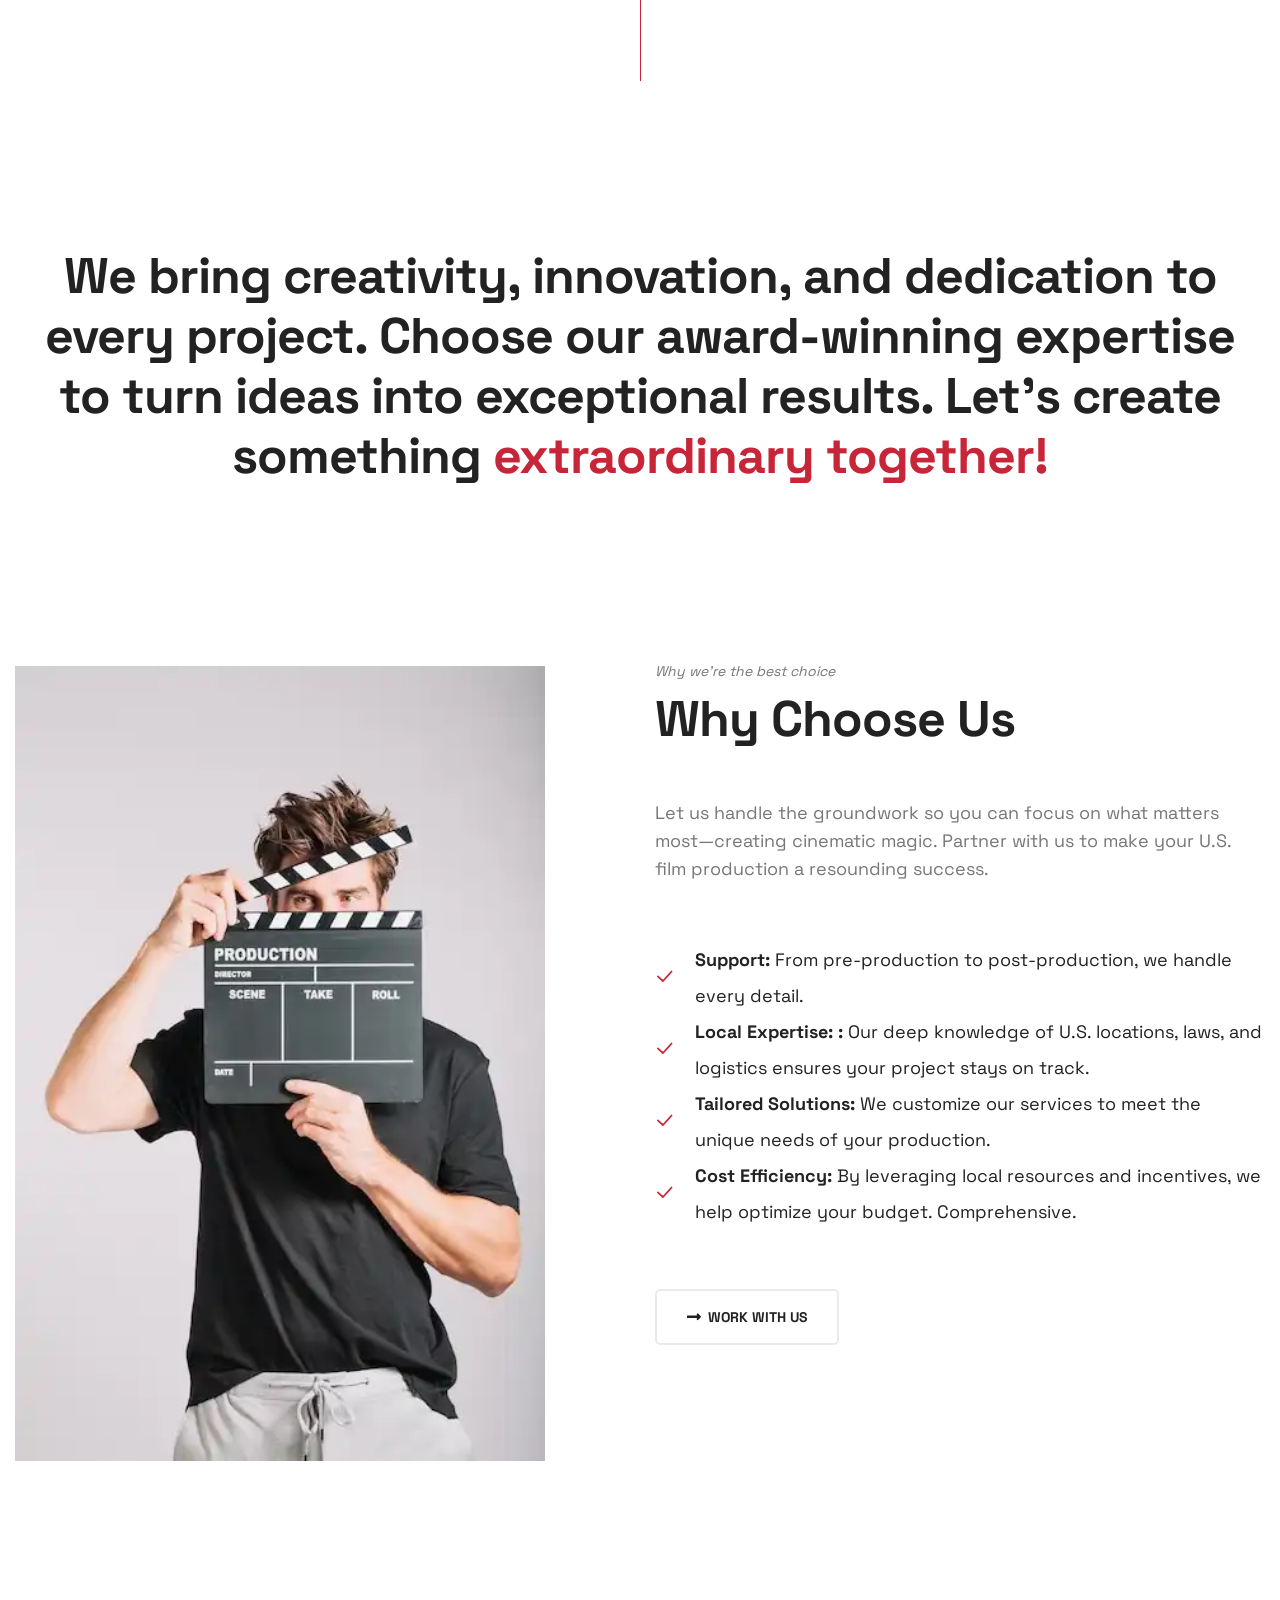
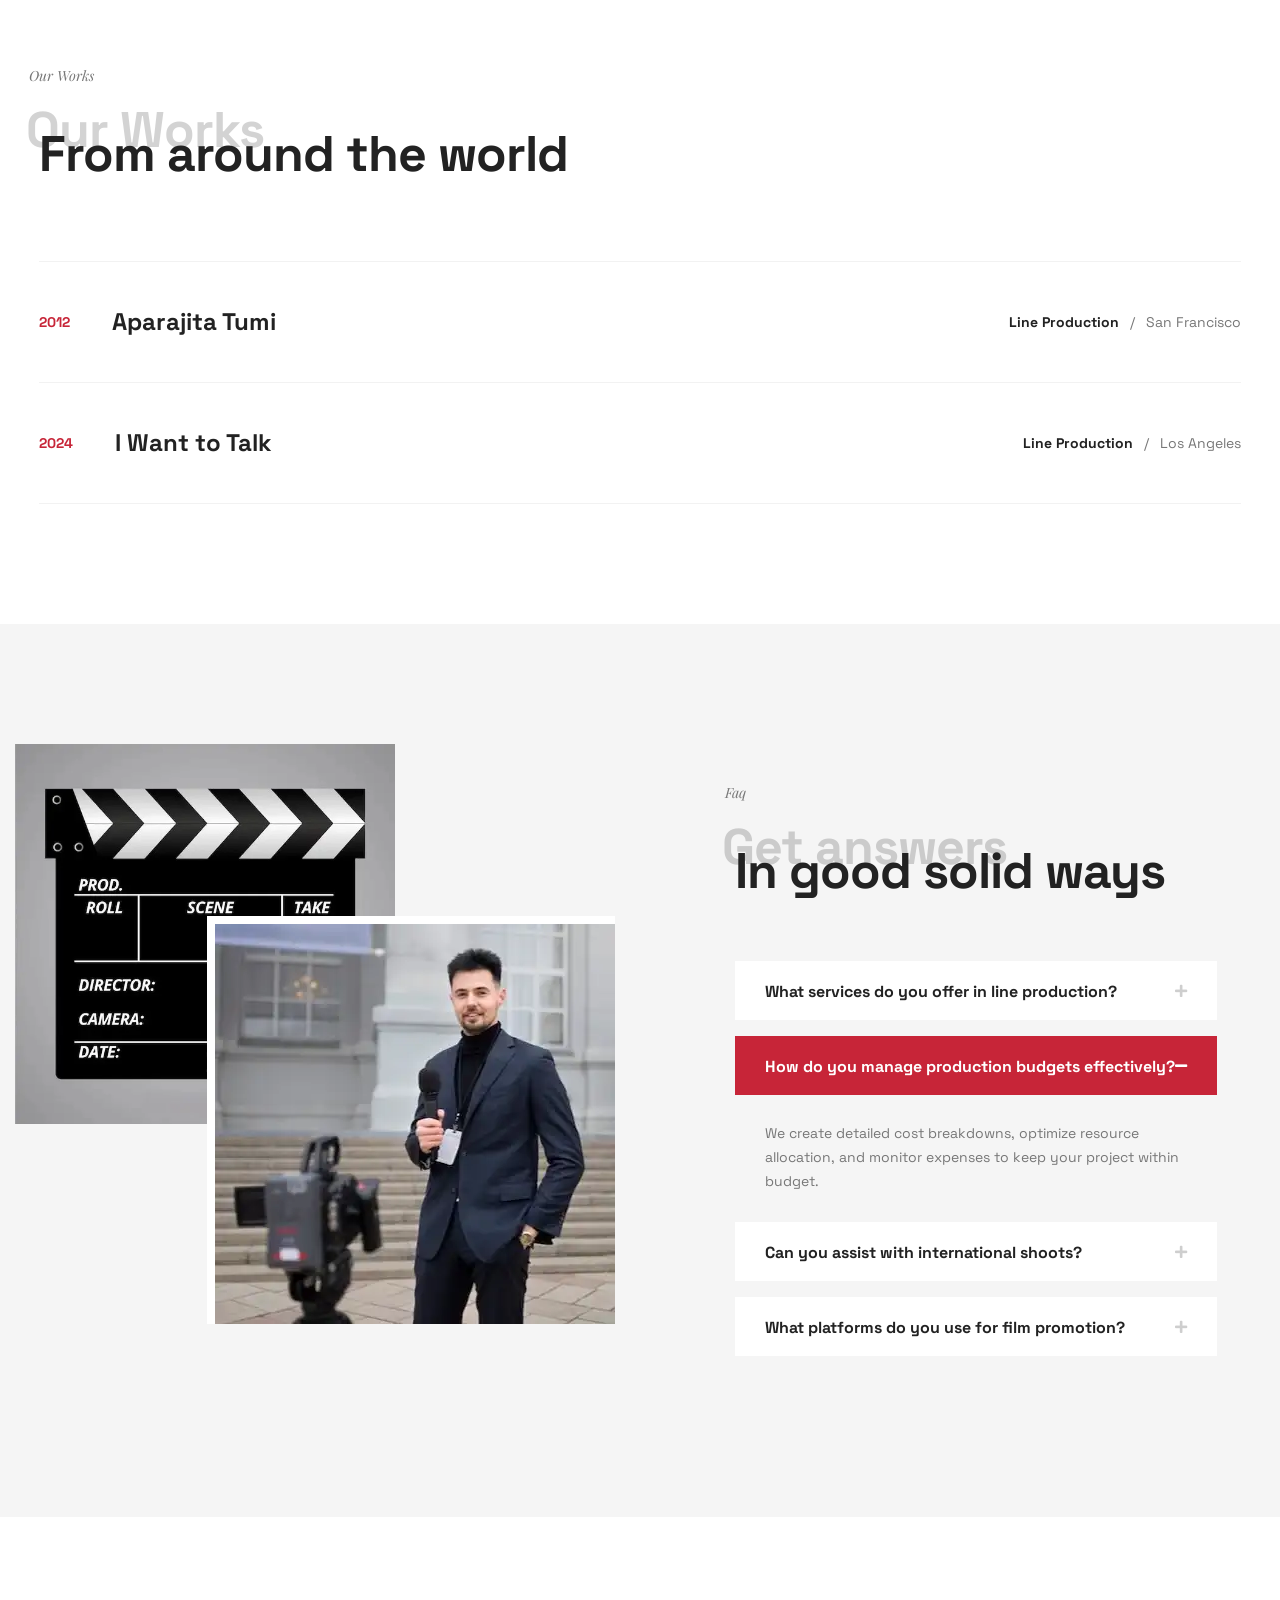
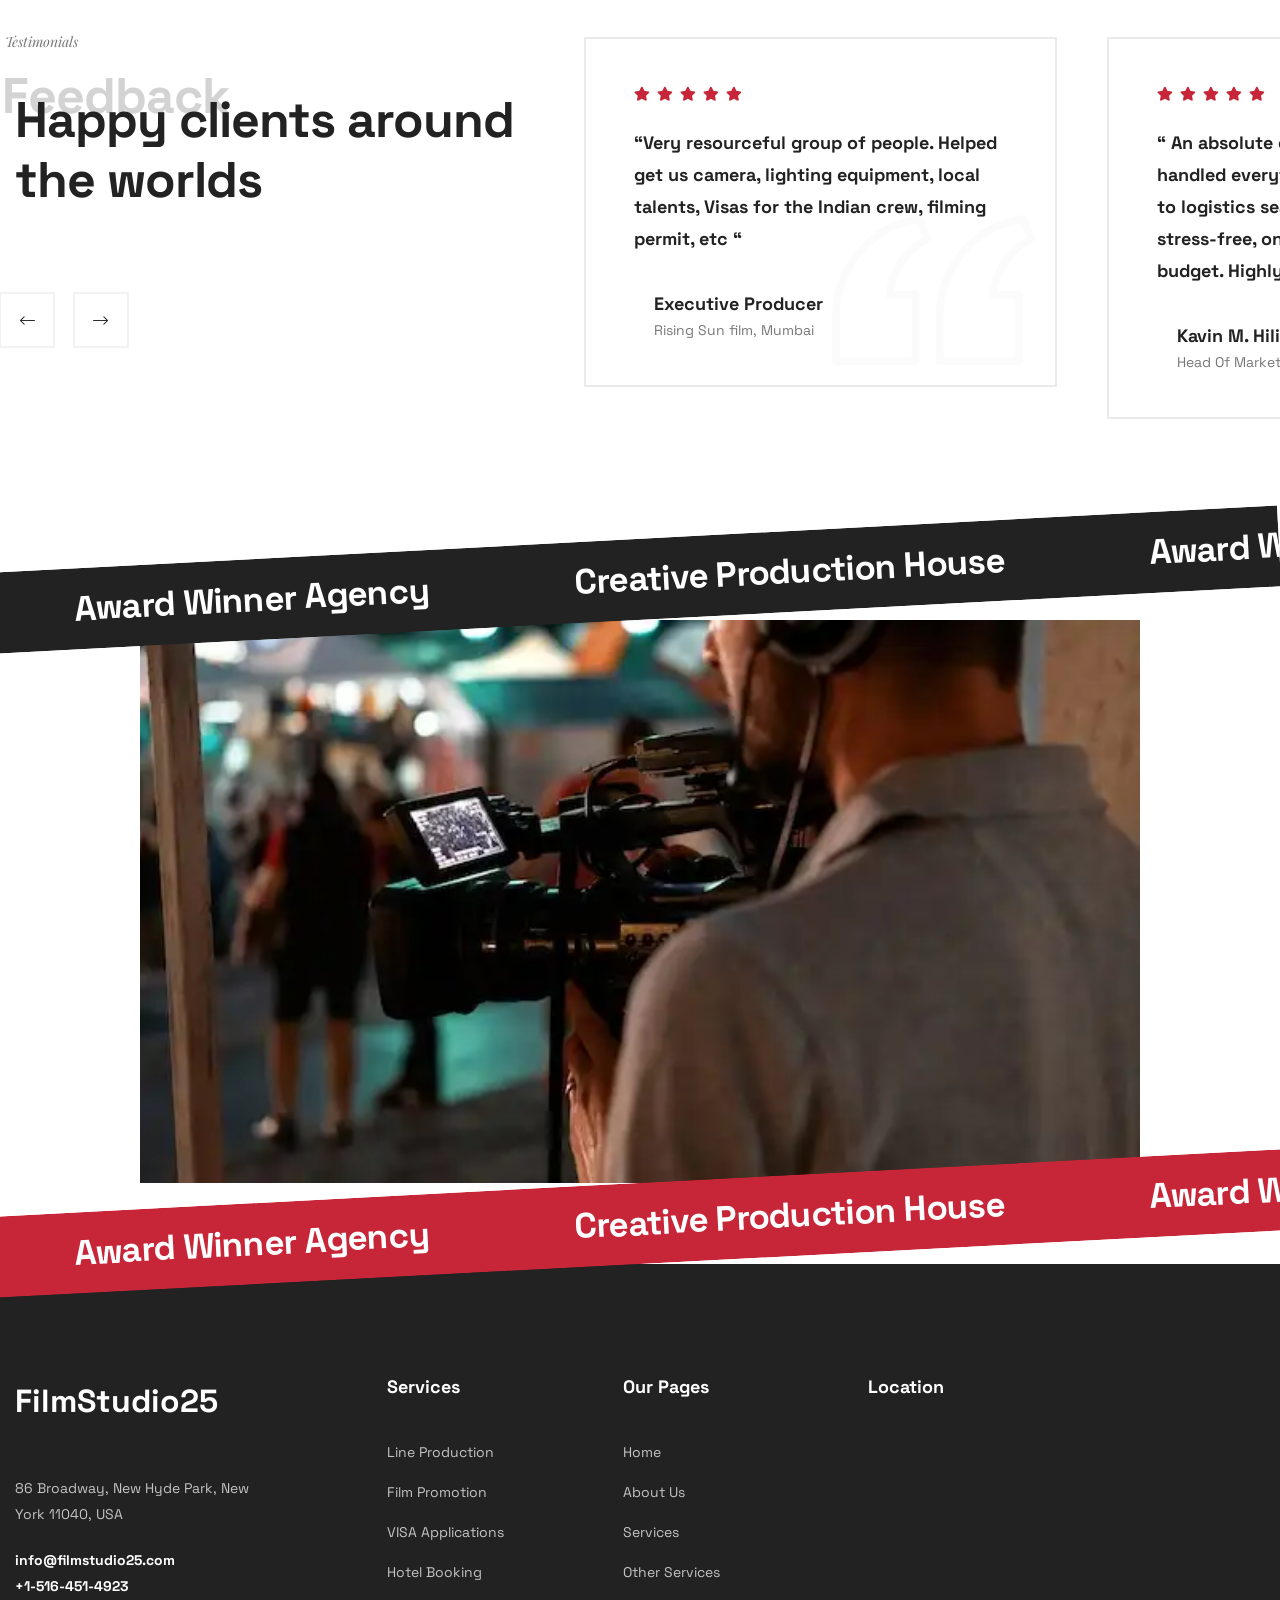
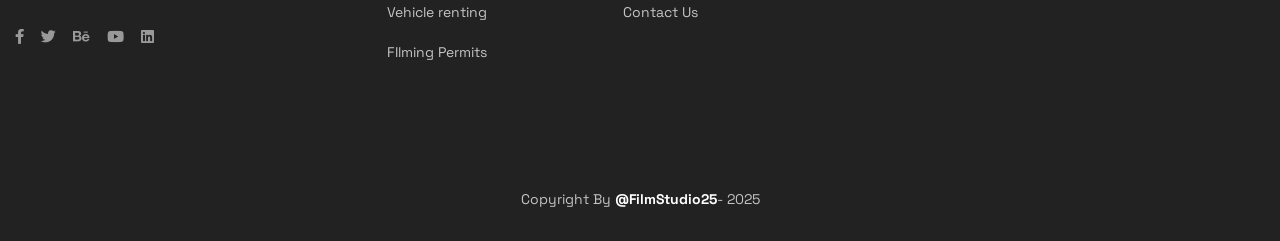
==== commit efb3570c: "update" ====
--- a/index.html
+++ b/index.html
@@ -211,17 +211,79 @@
       <section class="main-slider">
         <div
           class="main-slider__carousel owl-carousel owl-theme thm-owl__carousel"
-          data-owl-options='{"loop": false, "items": 1, "navText": ["<span class=\"icon-left-arrow\"></span>","<span class=\"icon-right-arrow\"></span>"], "margin": 0, "dots": true, "dotsData": true, "nav": false, "animateOut": "slideOutDown", "animateIn": "fadeIn", "active": true, "smartSpeed": 1000, "autoplay": false, "autoplayTimeout": 7000, "autoplayHoverPause": false}'
+          data-owl-options='{"loop": true, "items": 1,
+           "navText": ["<span class=\"icon-left-arrow\"></span>","<span class=\"icon-right-arrow\"></span>"], "margin": 0, "dots": false, "dotsData": true, "nav": true, "animateOut": "slideOutDown", "animateIn": "fadeIn", "active": true, "smartSpeed": 1000, "autoplay": true, "autoplayTimeout": 7000, "autoplayHoverPause": false}'
         >
-          <div class="item main-slider__slide-1" data-dot="<button></button>">
+          <div
+            class="item main-slider__slide-1"
+            data-dot="<button>01. Line Production</button>"
+          >
             <div
               class="main-slider__bg"
               style="
                 background-image: url(assets/img/slider-1.webp);
                 opacity: 0.7;
+                overflow: hidden;
               "
             ></div>
             <!-- /.slider-one__bg -->
+            <div class="main-slider__social-box mb-5">
+              <h4 class="main-slider__social-title">Follow Us</h4>
+              <div class="main-slider__social">
+                <a href="#"><i class="fab fa-facebook-f"></i></a>
+                <a href="#"><i class="fab fa-twitter"></i></a>
+                <a href="#"><i class="fab fa-behance"></i></a>
+                <a href="#"><i class="fab fa-youtube"></i></a>
+              </div>
+            </div>
+            <div class="main-slider__shape-1 float-bob-y">
+              <img src="assets/images/shapes/main-slider-shape-1.png" alt="" />
+            </div>
+            <div class="main-slider__shape-2 zoom-fade-2">
+              <img src="assets/images/shapes/main-slider-shape-2.png" alt="" />
+            </div>
+            <div class="main-slider__shape-3 img-bounce">
+              <img src="assets/images/shapes/main-slider-shape-3.png" alt="" />
+            </div>
+            <div class="container">
+              <div class="main-slider__content">
+                <h2 class="main-slider__title">Film Production Studio</h2>
+                <p class="main-slider__sub-title">
+                  Your partner for
+                  <span style="font-weight: 800"> Line Production</span> across
+                  the Globe <br />
+                  to
+                </p>
+
+                <h2 class="main-slider__title" style="font-size: 50px">
+                  Optimize your budget <br />
+                  and schedule
+                </h2>
+                <div class="main-slider__btn-box">
+                  <a
+                    href="services.html#line-production"
+                    class="main-slider__btn thm-btn"
+                  >
+                    <span class="fas fa-long-arrow-alt-right"></span>
+                    Start a Project</a
+                  >
+                </div>
+              </div>
+            </div>
+          </div>
+
+          <div
+            class="item main-slider__slide-2"
+            data-dot="<button>02. Film Promotion</button>"
+          >
+            <div
+              class="main-slider__bg"
+              style="
+                background-image: url(assets/img/slider-2.webp);
+                opacity: 0.7;
+              "
+            ></div>
+
             <div class="main-slider__social-box">
               <h4 class="main-slider__social-title">Follow Us</h4>
               <div class="main-slider__social">
@@ -242,92 +304,13 @@
             </div>
             <div class="container">
               <div class="main-slider__content">
-                <h2 class="main-slider__title">Film Production Studio</h2>
                 <p class="main-slider__sub-title">
                   Your partner for
-                  <span
-                    style="
-                      font-size: 36px;
-                      font-weight: 800;
-                      text-decoration: underline;
-                    "
-                    >Line Production</span
-                  >
-                  to <br />
-                  Optimize your budget & schedule <br />
-                  &
-                  <span
-                    style="
-                      font-size: 36px;
-                      font-weight: 800;
-                      text-decoration: underline;
-                      padding-left: 10px;
-                      padding-right: 5px;
-                    "
-                    >Promote</span
-                  >
-                  your
-                  <span
-                    style="
-                      font-size: 36px;
-                      font-weight: 800;
-                      text-decoration: underline;
-                      padding-left: 5px;
-                    "
-                    >Creation</span
-                  >
+                  <span style="font-weight: 800">Film Promotion</span> across
+                  the globe <br />to
                 </p>
-                <!-- <h2 class="main-slider__title">
-                  Optimize your budget, Schedule <br />
-                  & Promote Your Creation
-                </h2> -->
-                <div class="main-slider__btn-box mt-4">
-                  <a
-                    href="services.html#line-production"
-                    class="main-slider__btn thm-btn"
-                  >
-                    <span class="fas fa-long-arrow-alt-right"></span>
-                    Start a Project</a
-                  >
-                </div>
-              </div>
-            </div>
-          </div>
-
-          <!-- <div
-            class="item main-slider__slide-2"
-            data-dot="<button>02. Film Promotion</button>"
-          >
-            <div
-              class="main-slider__bg"
-              style="background-image: url(assets/img/slider-2.webp)"
-            ></div>
-         
-            <div class="main-slider__social-box">
-              <h4 class="main-slider__social-title">Follow Us</h4>
-              <div class="main-slider__social">
-                <a href="#"><i class="fab fa-facebook-f"></i></a>
-                <a href="#"><i class="fab fa-twitter"></i></a>
-                <a href="#"><i class="fab fa-behance"></i></a>
-                <a href="#"><i class="fab fa-youtube"></i></a>
-              </div>
-            </div>
-            <div class="main-slider__shape-1 float-bob-y">
-              <img src="assets/images/shapes/main-slider-shape-1.png" alt="" />
-            </div>
-            <div class="main-slider__shape-2 zoom-fade-2">
-              <img src="assets/images/shapes/main-slider-shape-2.png" alt="" />
-            </div>
-            <div class="main-slider__shape-3 img-bounce">
-              <img src="assets/images/shapes/main-slider-shape-3.png" alt="" />
-            </div>
-            <div class="container">
-              <div class="main-slider__content">
-                <p class="main-slider__sub-title">
-                  Your partner for Film Production across the Globe
-                </p>
-                <h2 class="main-slider__title">
-                  Promotion of your <br />
+                <h2 class="main-slider__title" style="font-size: 50px">
+                  Promote and Market your <br />
                   Creation
                 </h2>
                 <div class="main-slider__btn-box">
@@ -341,7 +324,7 @@
                 </div>
               </div>
             </div>
-          </div> -->
+          </div>
         </div>
       </section>
       <!--Main Sllider Start -->
@@ -1394,5 +1377,24 @@
 
     <!-- template js -->
     <script src="assets/js/eston.js"></script>
+    <script>
+      function equalizeSlideHeights() {
+        let maxHeight = 0;
+        document
+          .querySelectorAll(".main-slider__carousel .item")
+          .forEach((slide) => {
+            slide.style.height = "300"; // Reset height
+            maxHeight = Math.max(maxHeight, slide.offsetHeight);
+          });
+        document
+          .querySelectorAll(".main-slider__carousel .item")
+          .forEach((slide) => {
+            slide.style.height = maxHeight + "px";
+          });
+      }
+
+      window.addEventListener("load", equalizeSlideHeights);
+      window.addEventListener("resize", equalizeSlideHeights);
+    </script>
   </body>
 </html>
--- a/assets/css/eston.css
+++ b/assets/css/eston.css
@@ -1911,7 +1911,7 @@
 .main-slider__sub-title {
   position: relative;
   display: inline-block;
-  font-size: 24px;
+  font-size: 40px;
   line-height: 50px;
   font-weight: 500;
   color: var(--eston-white);
--- a/assets/css/eston-responsive.css
+++ b/assets/css/eston-responsive.css
@@ -1410,7 +1410,8 @@
 @media only screen and (max-width: 767px) {
   .main-slider__shape-1,
   .main-slider__shape-2,
-  .main-slider__shape-3 {
+  .main-slider__shape-3,
+  .main-slider__social-box {
     display: none;
   }
 
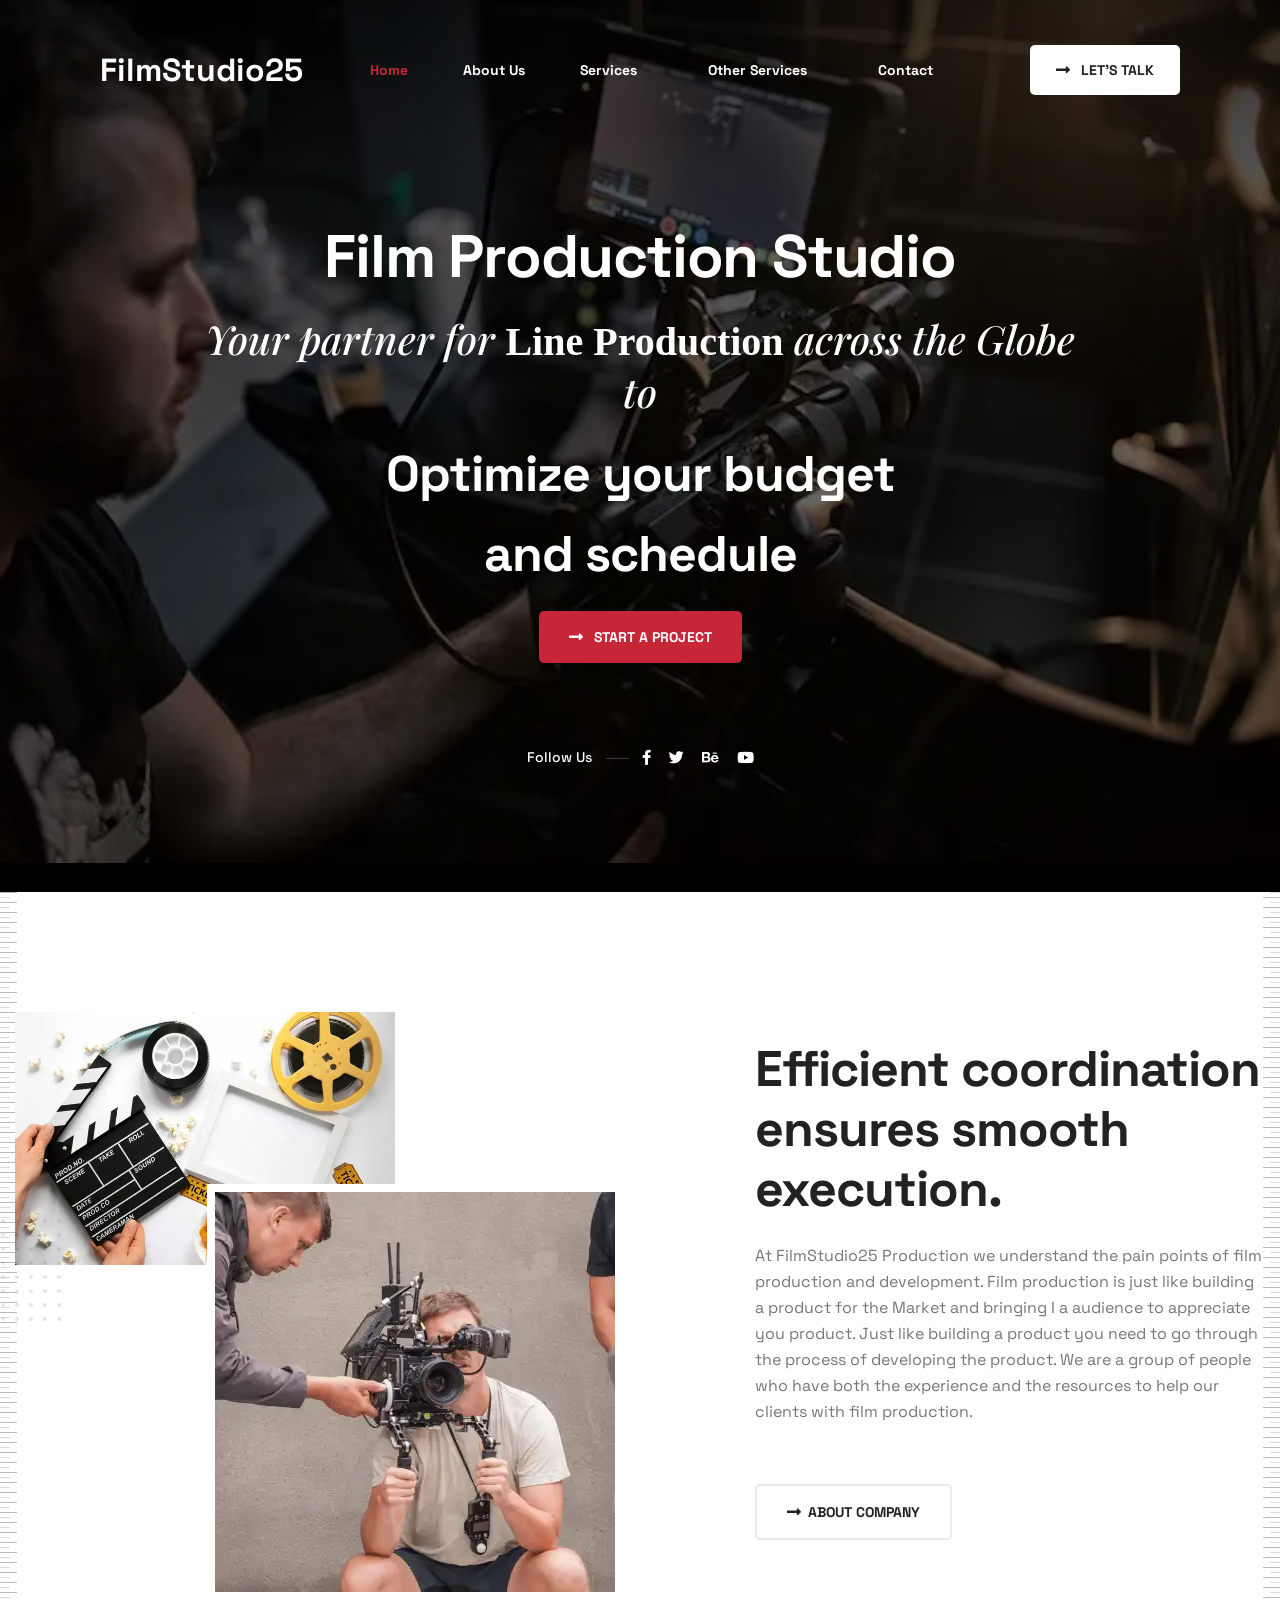
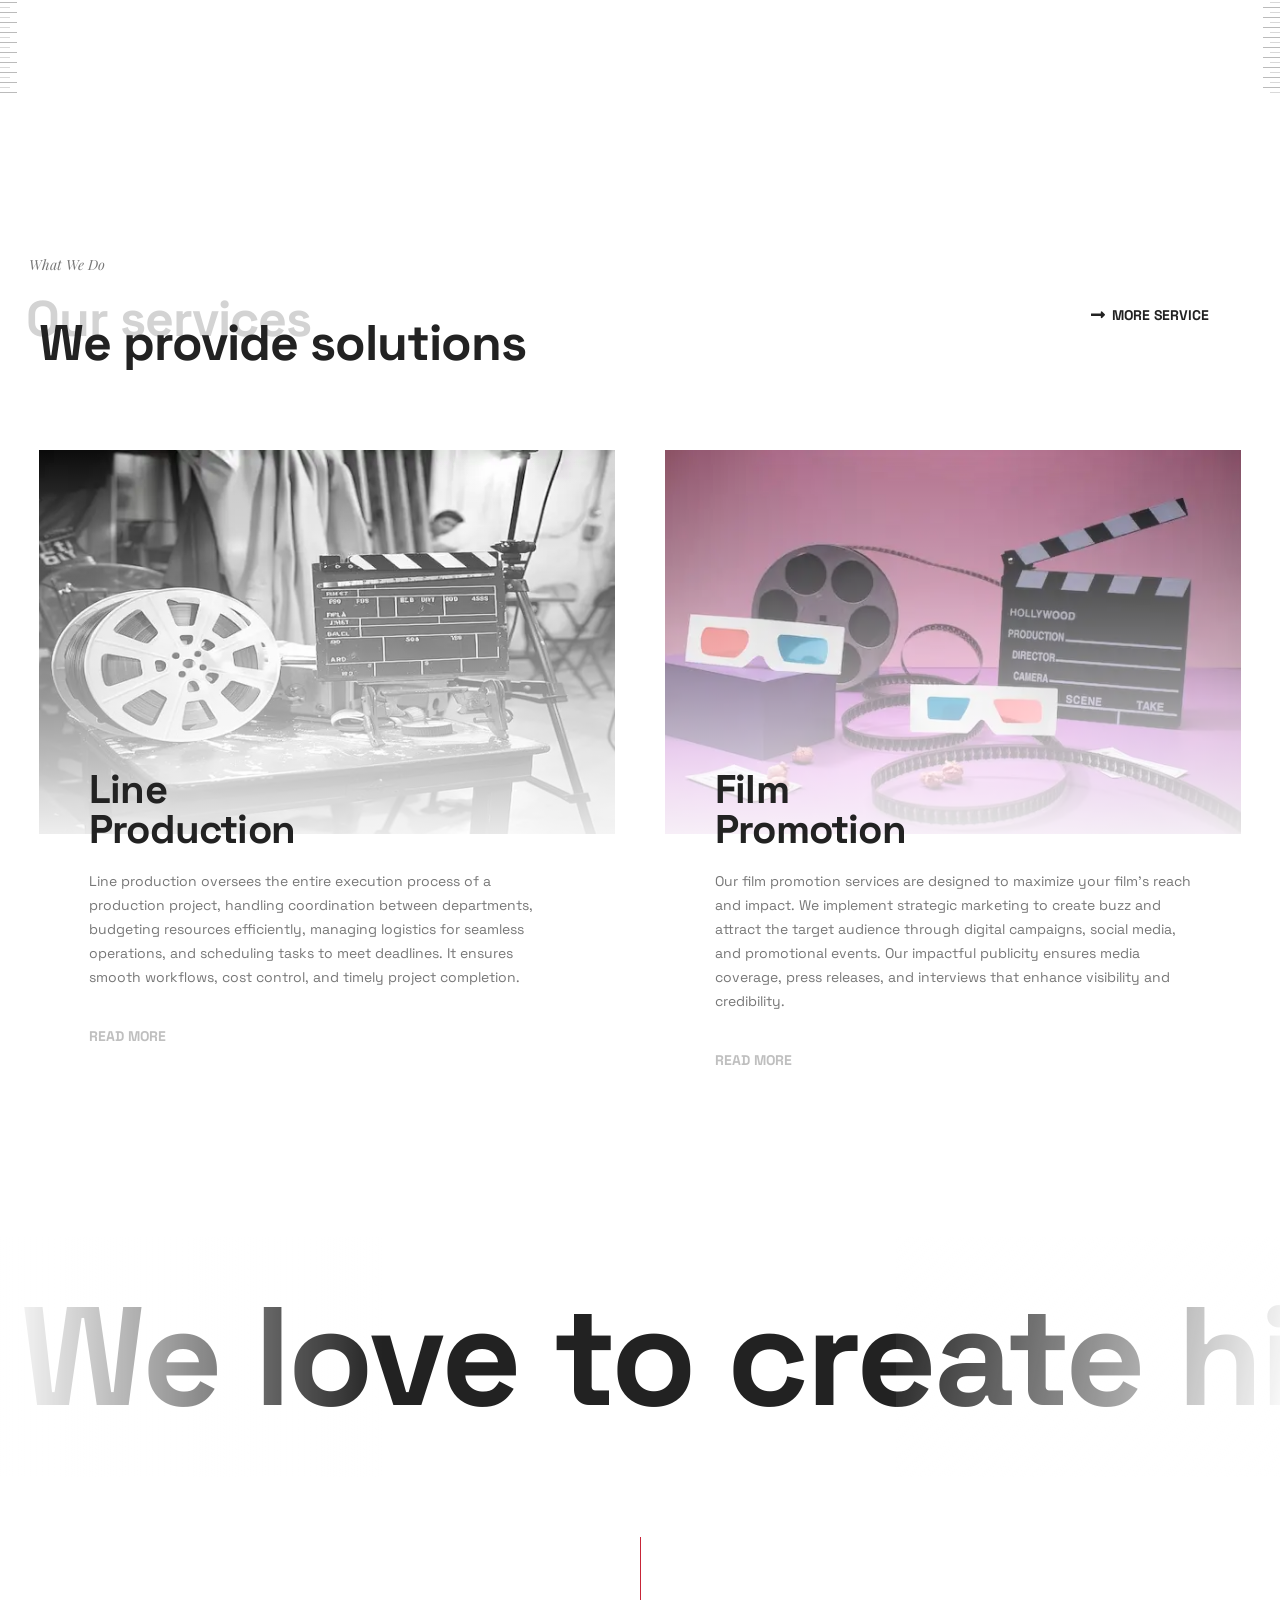
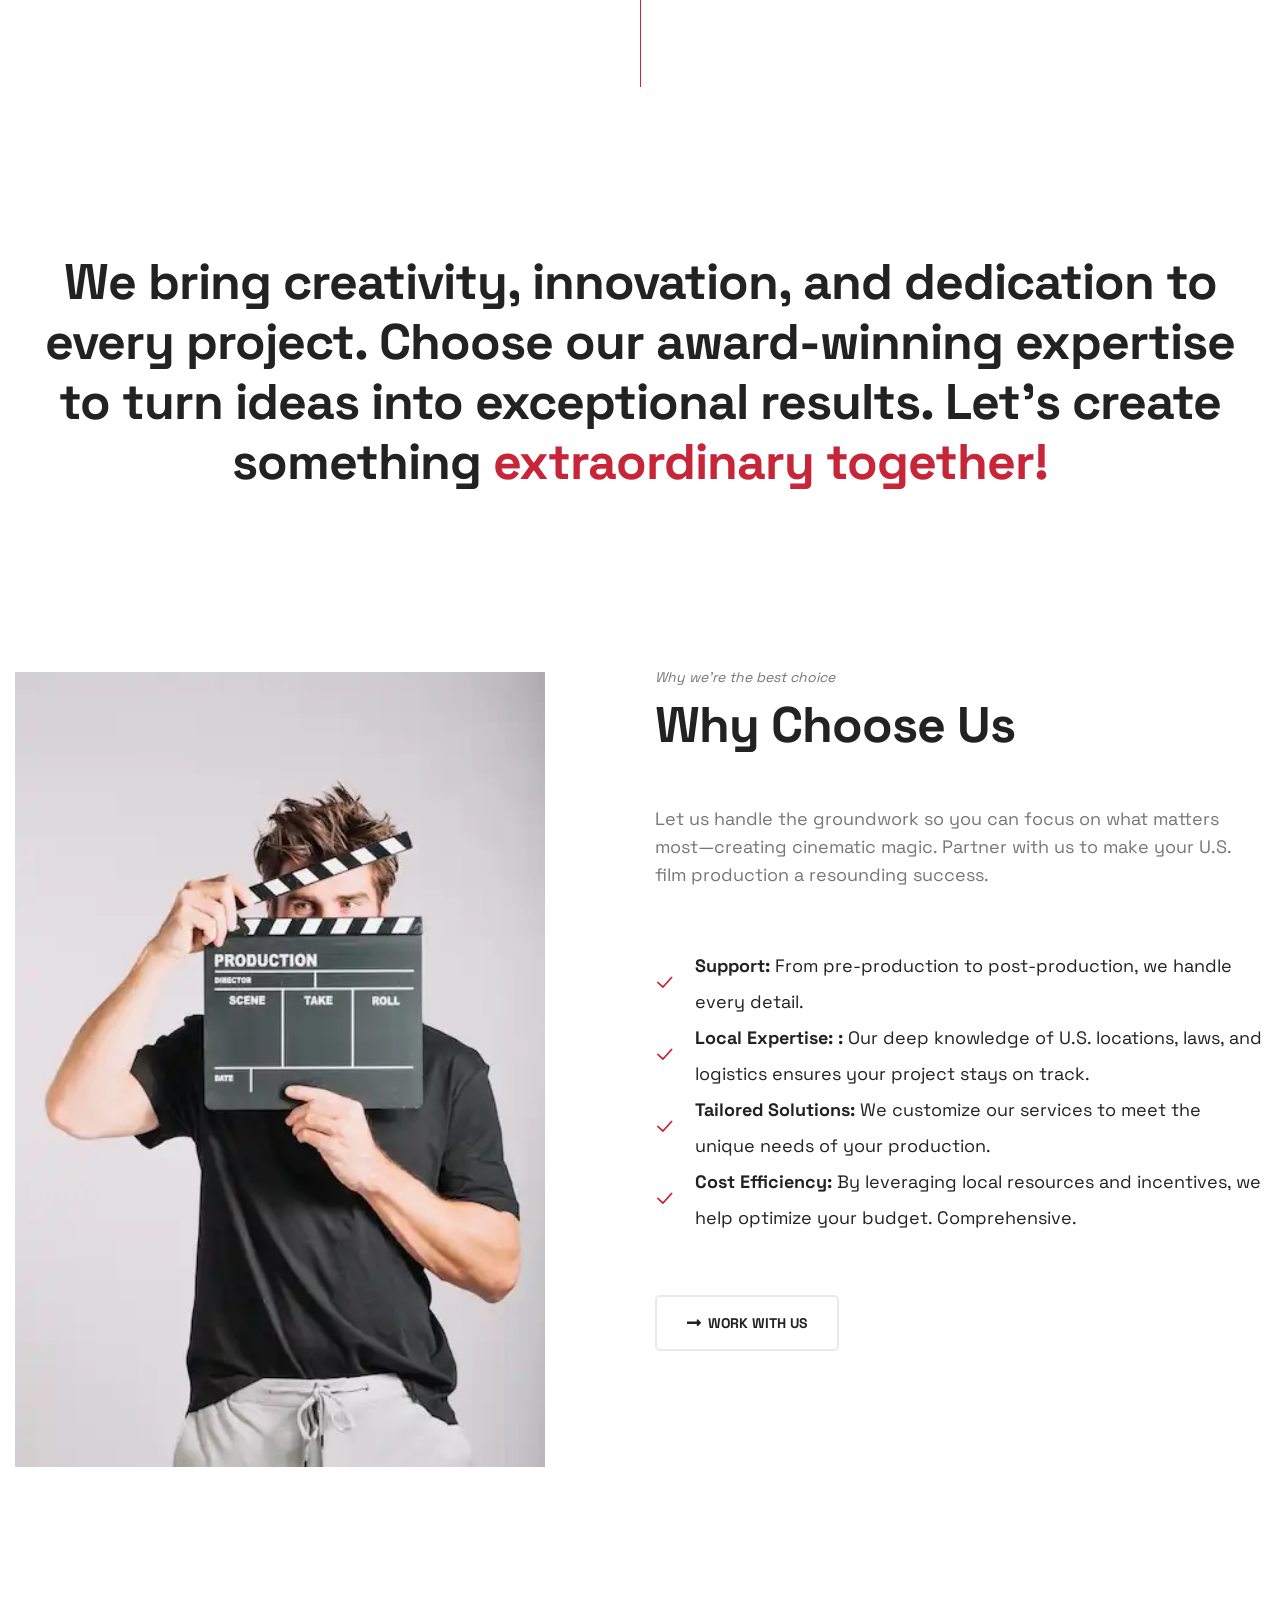
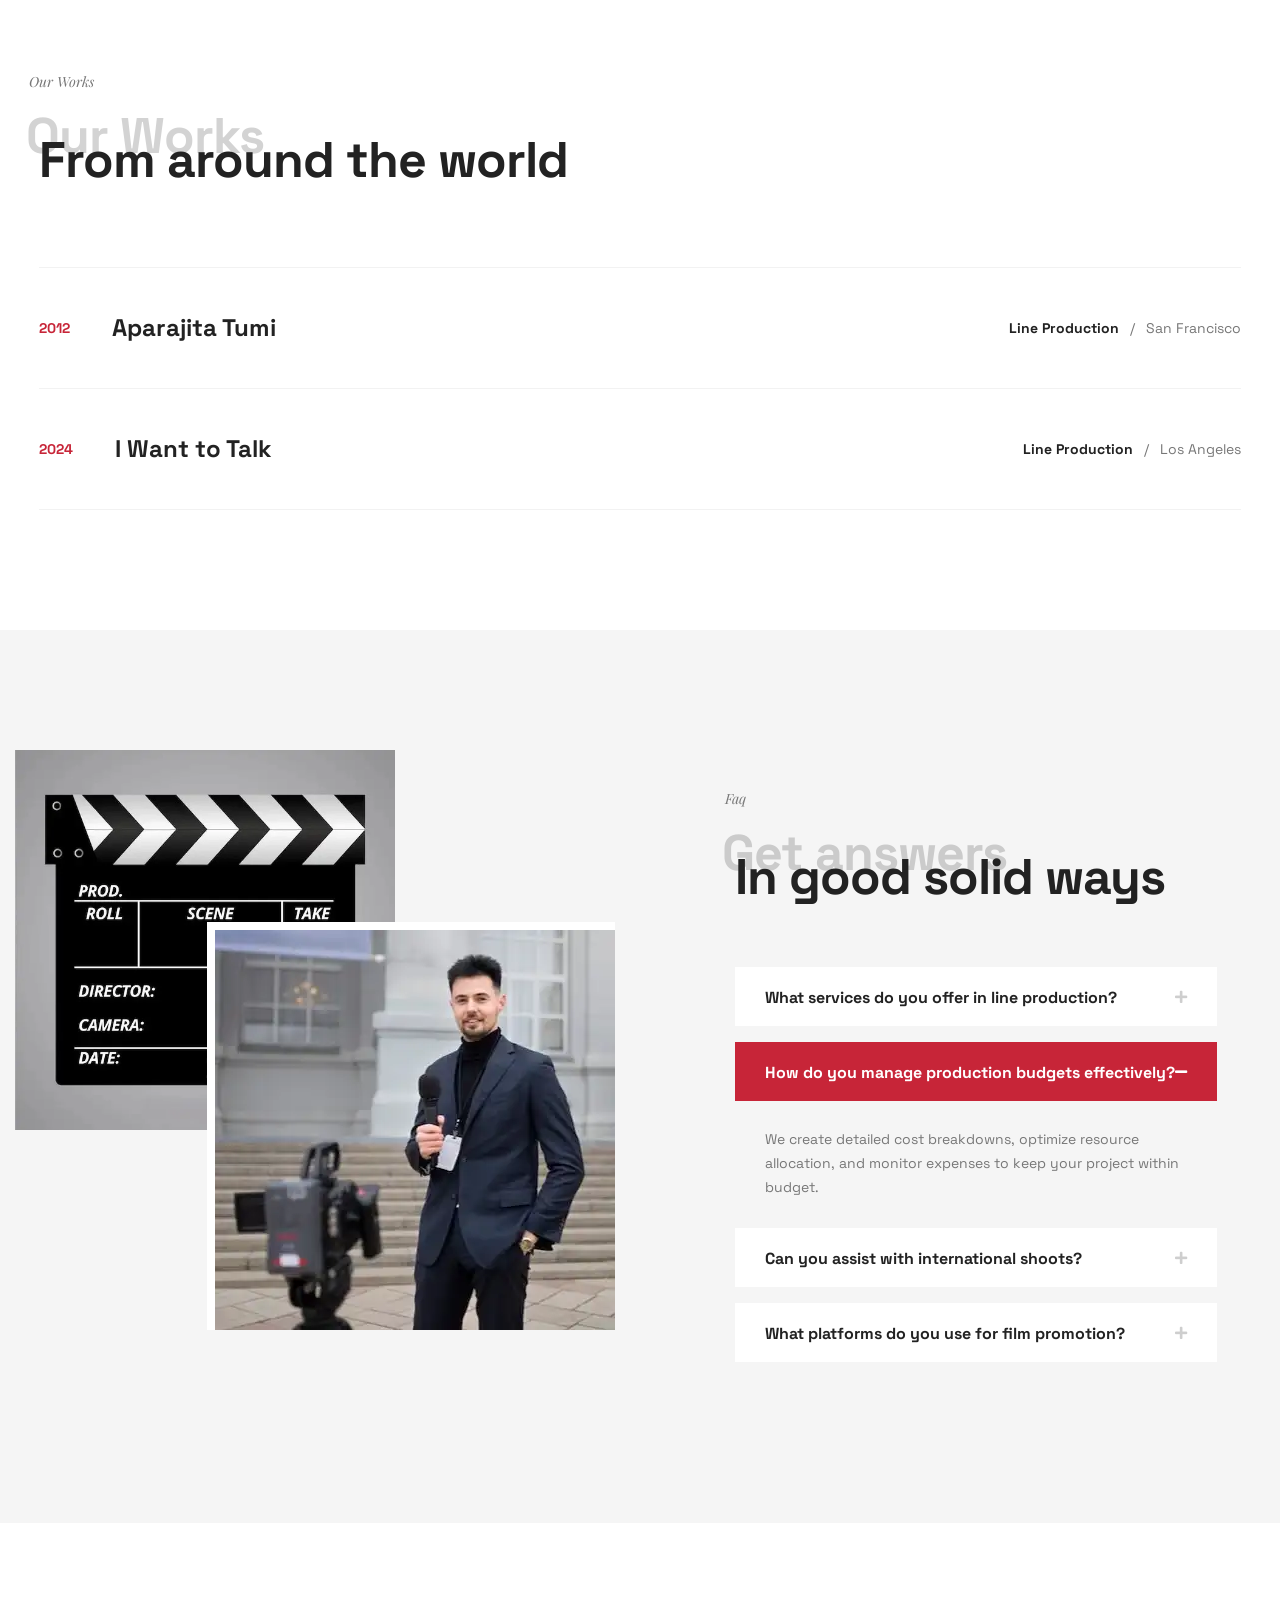
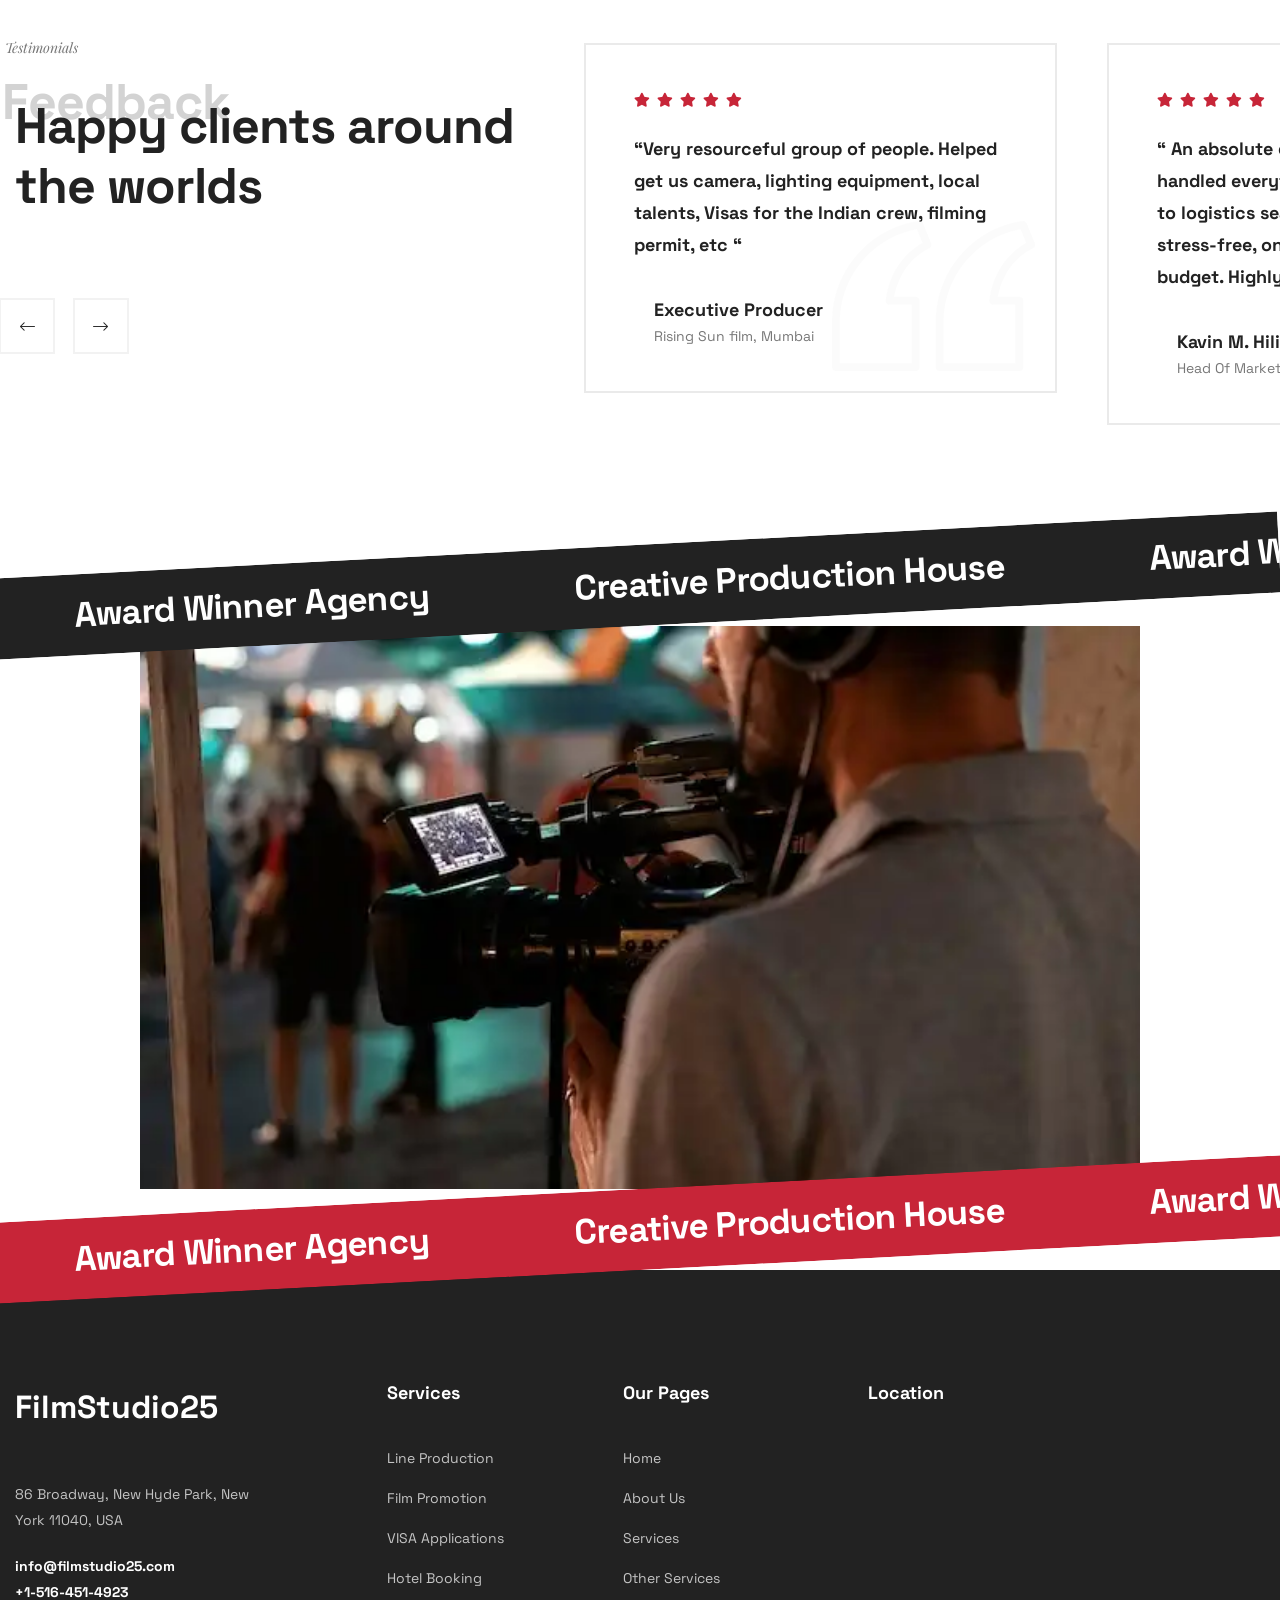
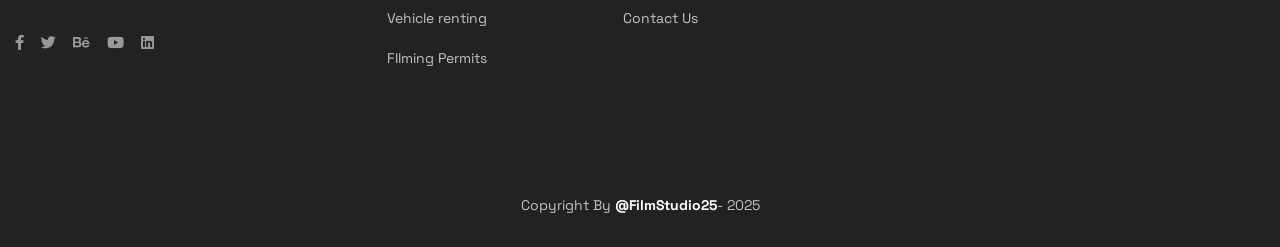
==== commit 09ad8ae8: "assumming final update" ====
--- a/index.html
+++ b/index.html
@@ -250,8 +250,10 @@
                 <h2 class="main-slider__title">Film Production Studio</h2>
                 <p class="main-slider__sub-title">
                   Your partner for
-                  <span style="font-weight: 800"> Line Production</span> across
-                  the Globe <br />
+                  <span style="font-weight: 900; font-style: normal">
+                    Line Production</span
+                  >
+                  across the Globe <br />
                   to
                 </p>
 
@@ -302,12 +304,16 @@
             <div class="main-slider__shape-3 img-bounce">
               <img src="assets/images/shapes/main-slider-shape-3.png" alt="" />
             </div>
-            <div class="container">
+            <div class="container" style="margin-top: 20px">
               <div class="main-slider__content">
+                <h2 class="main-slider__title">Film Production Studio</h2>
+
                 <p class="main-slider__sub-title">
                   Your partner for
-                  <span style="font-weight: 800">Film Promotion</span> across
-                  the globe <br />to
+                  <span style="font-weight: 900; font-style: normal"
+                    >Film Promotion</span
+                  >
+                  across the globe <br />to
                 </p>
                 <h2 class="main-slider__title" style="font-size: 50px">
                   Promote and Market your <br />
@@ -1377,7 +1383,7 @@
 
     <!-- template js -->
     <script src="assets/js/eston.js"></script>
-    <script>
+    <!-- <script>
       function equalizeSlideHeights() {
         let maxHeight = 0;
         document
@@ -1395,6 +1401,6 @@
 
       window.addEventListener("load", equalizeSlideHeights);
       window.addEventListener("resize", equalizeSlideHeights);
-    </script>
+    </script> -->
   </body>
 </html>
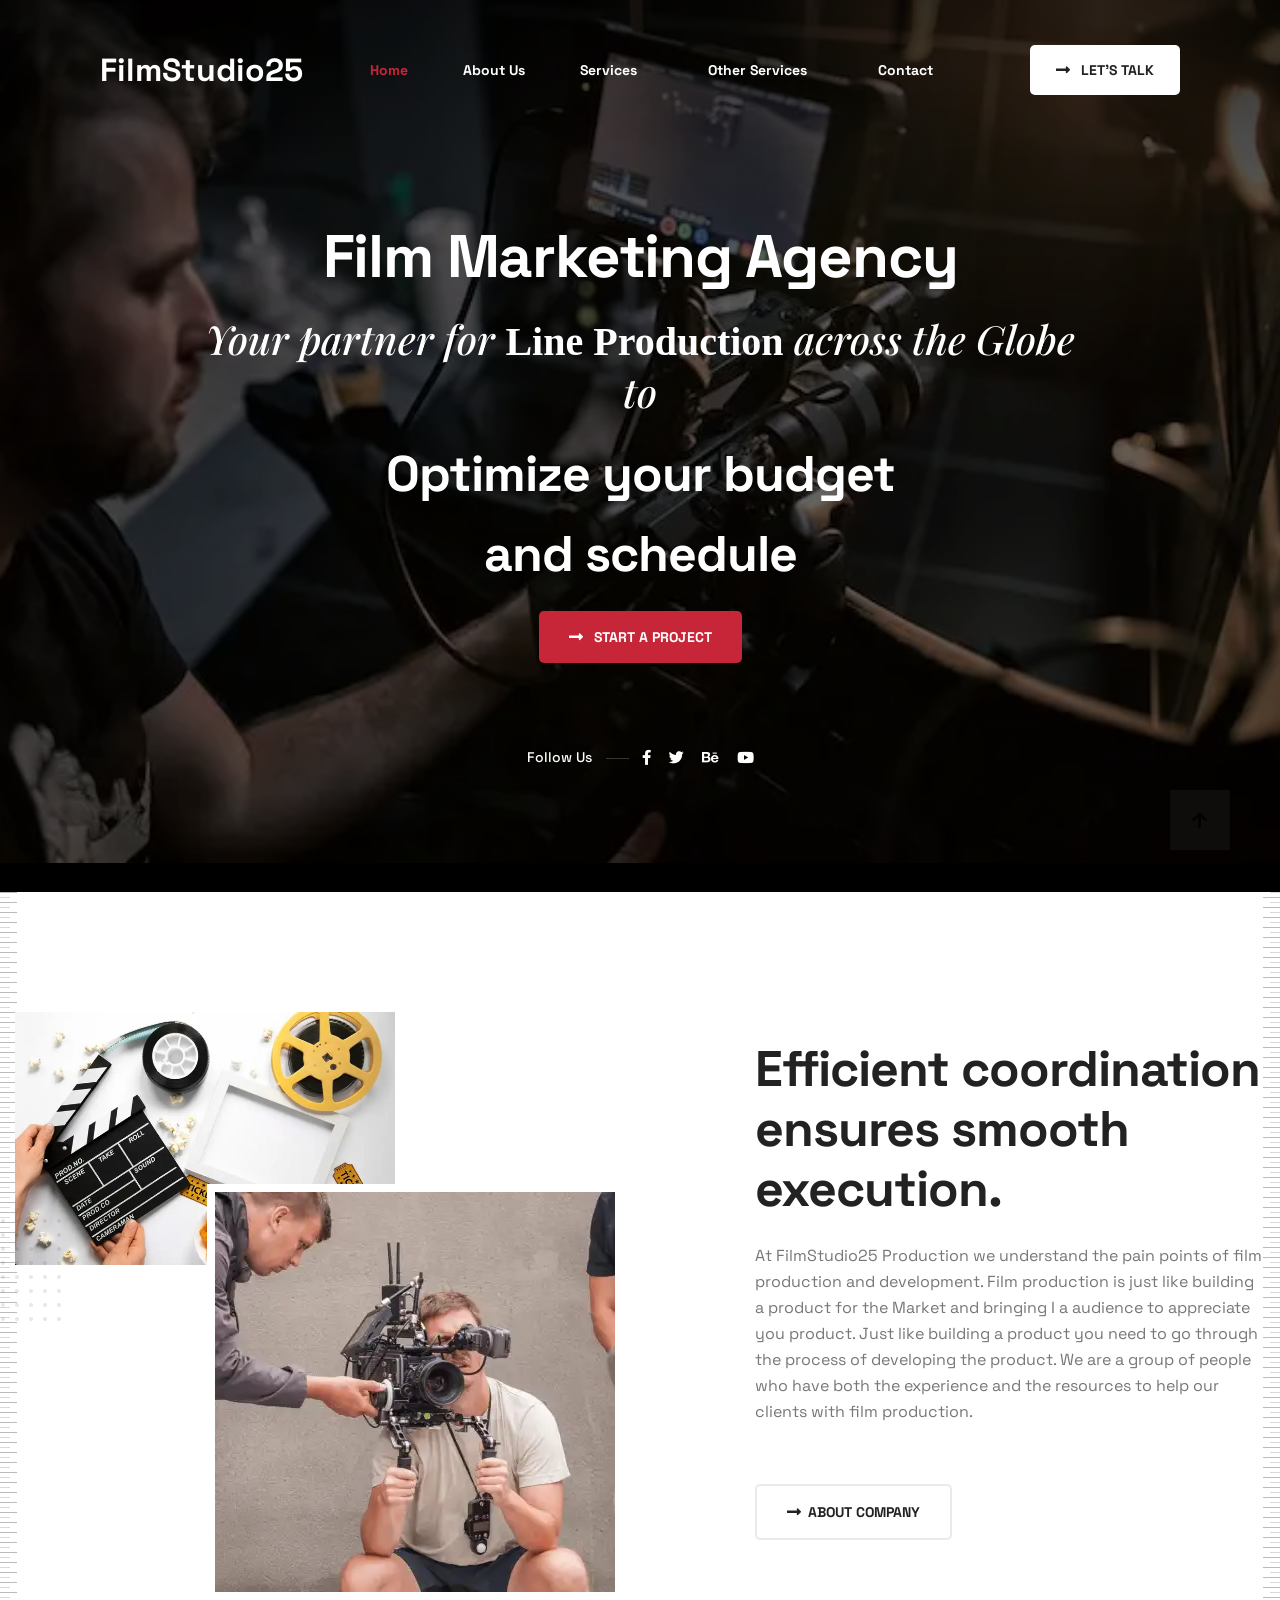
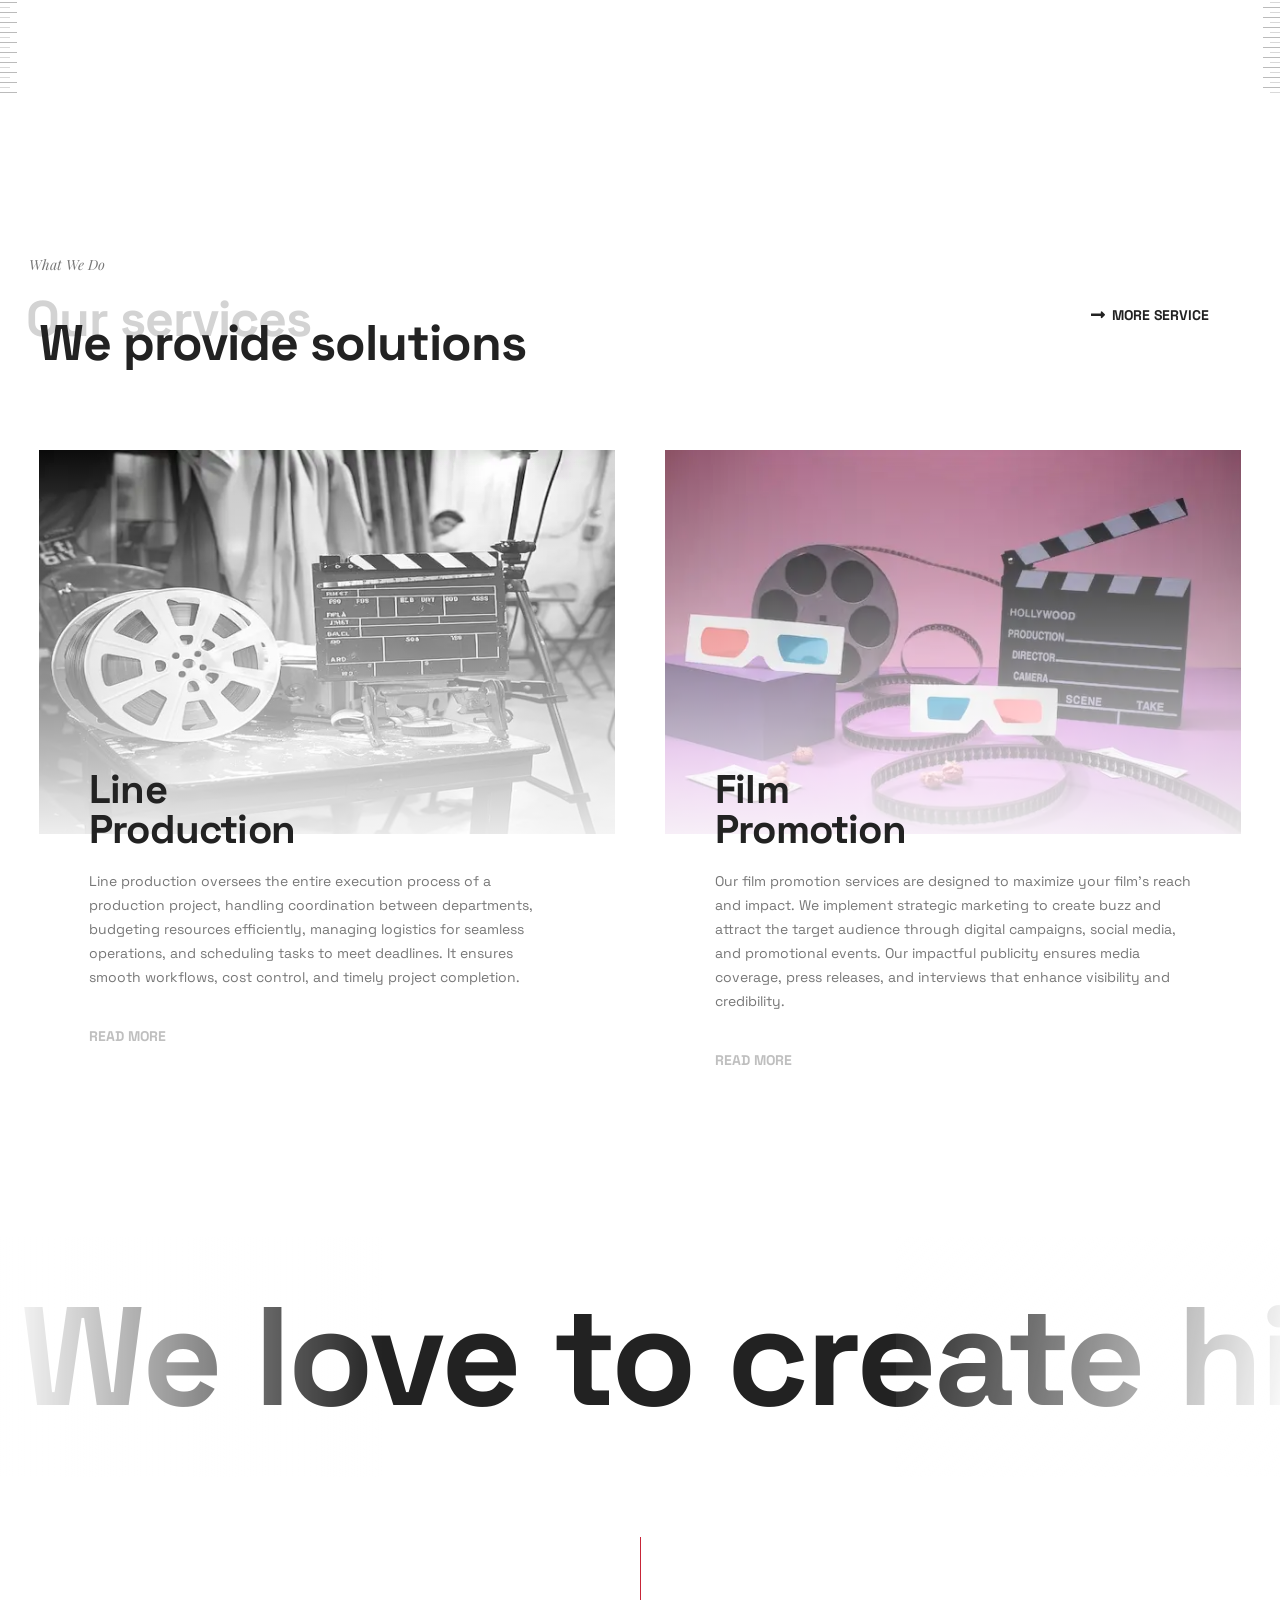
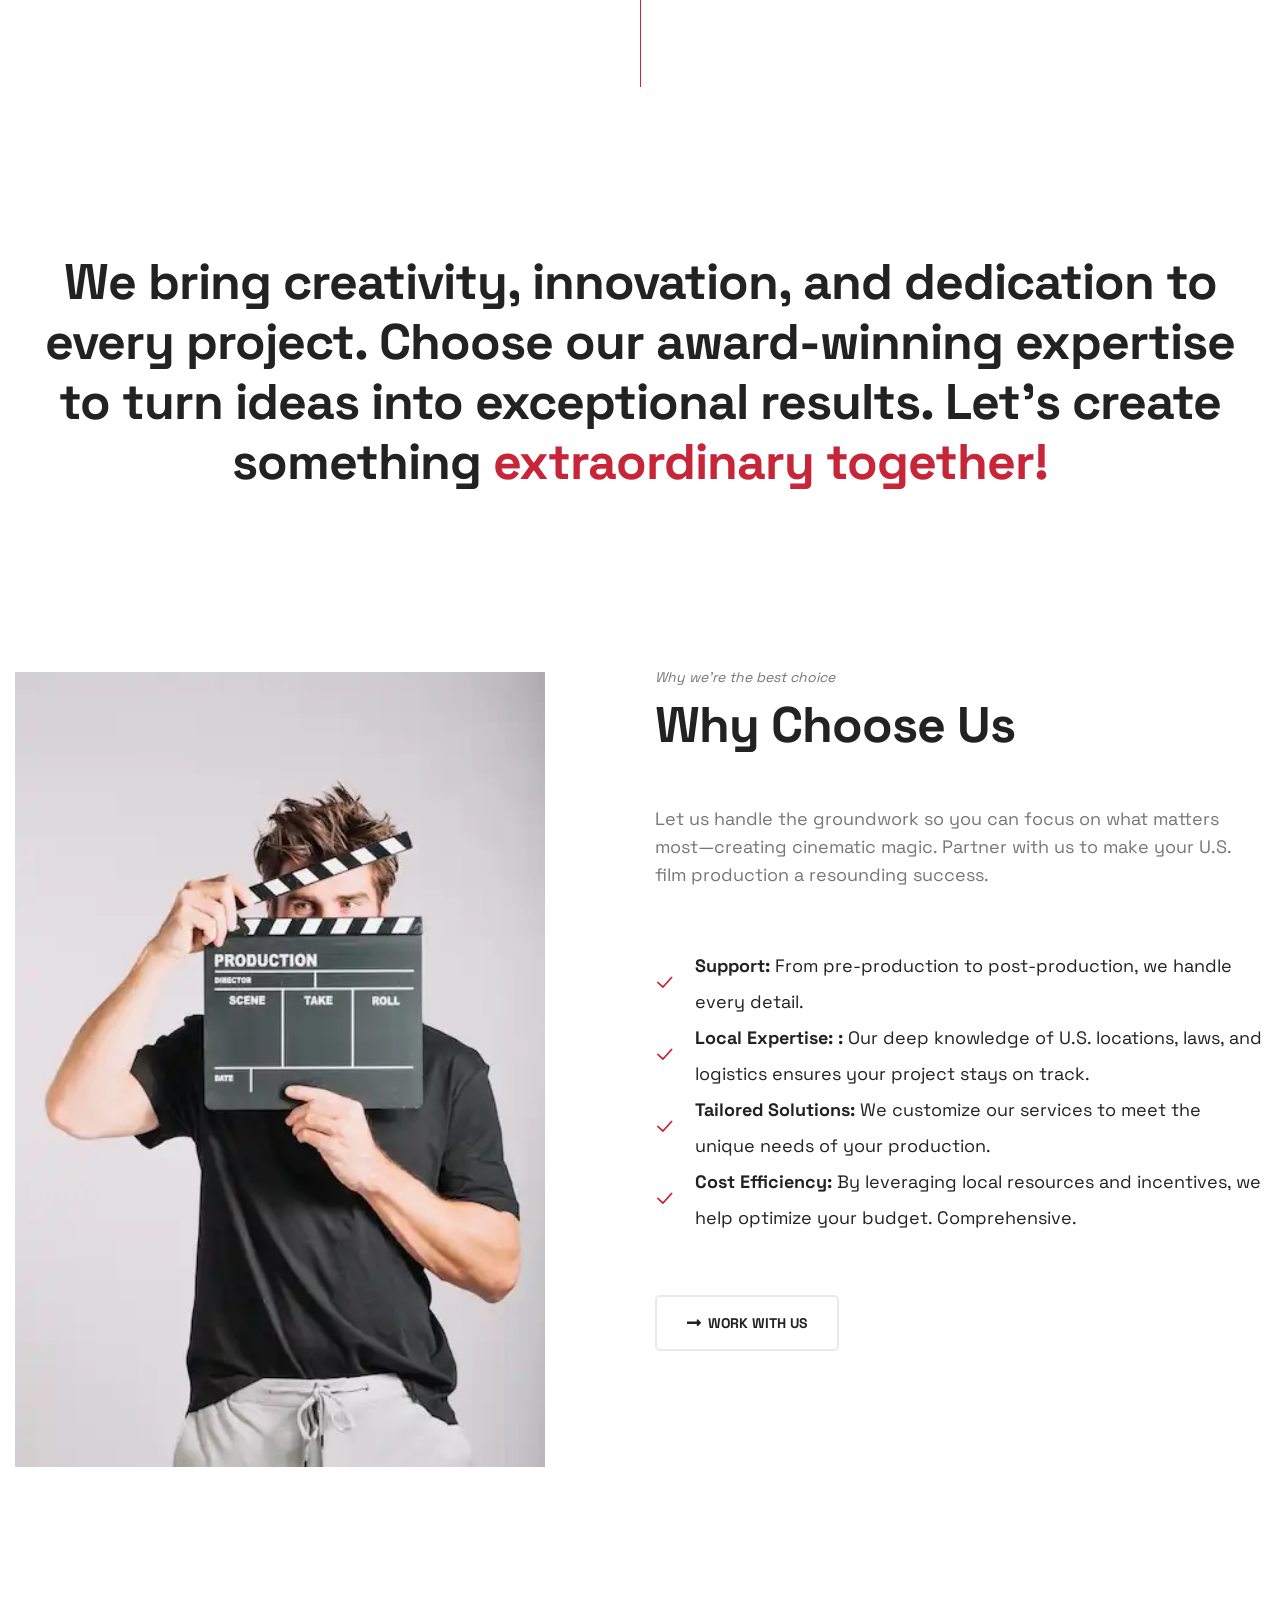
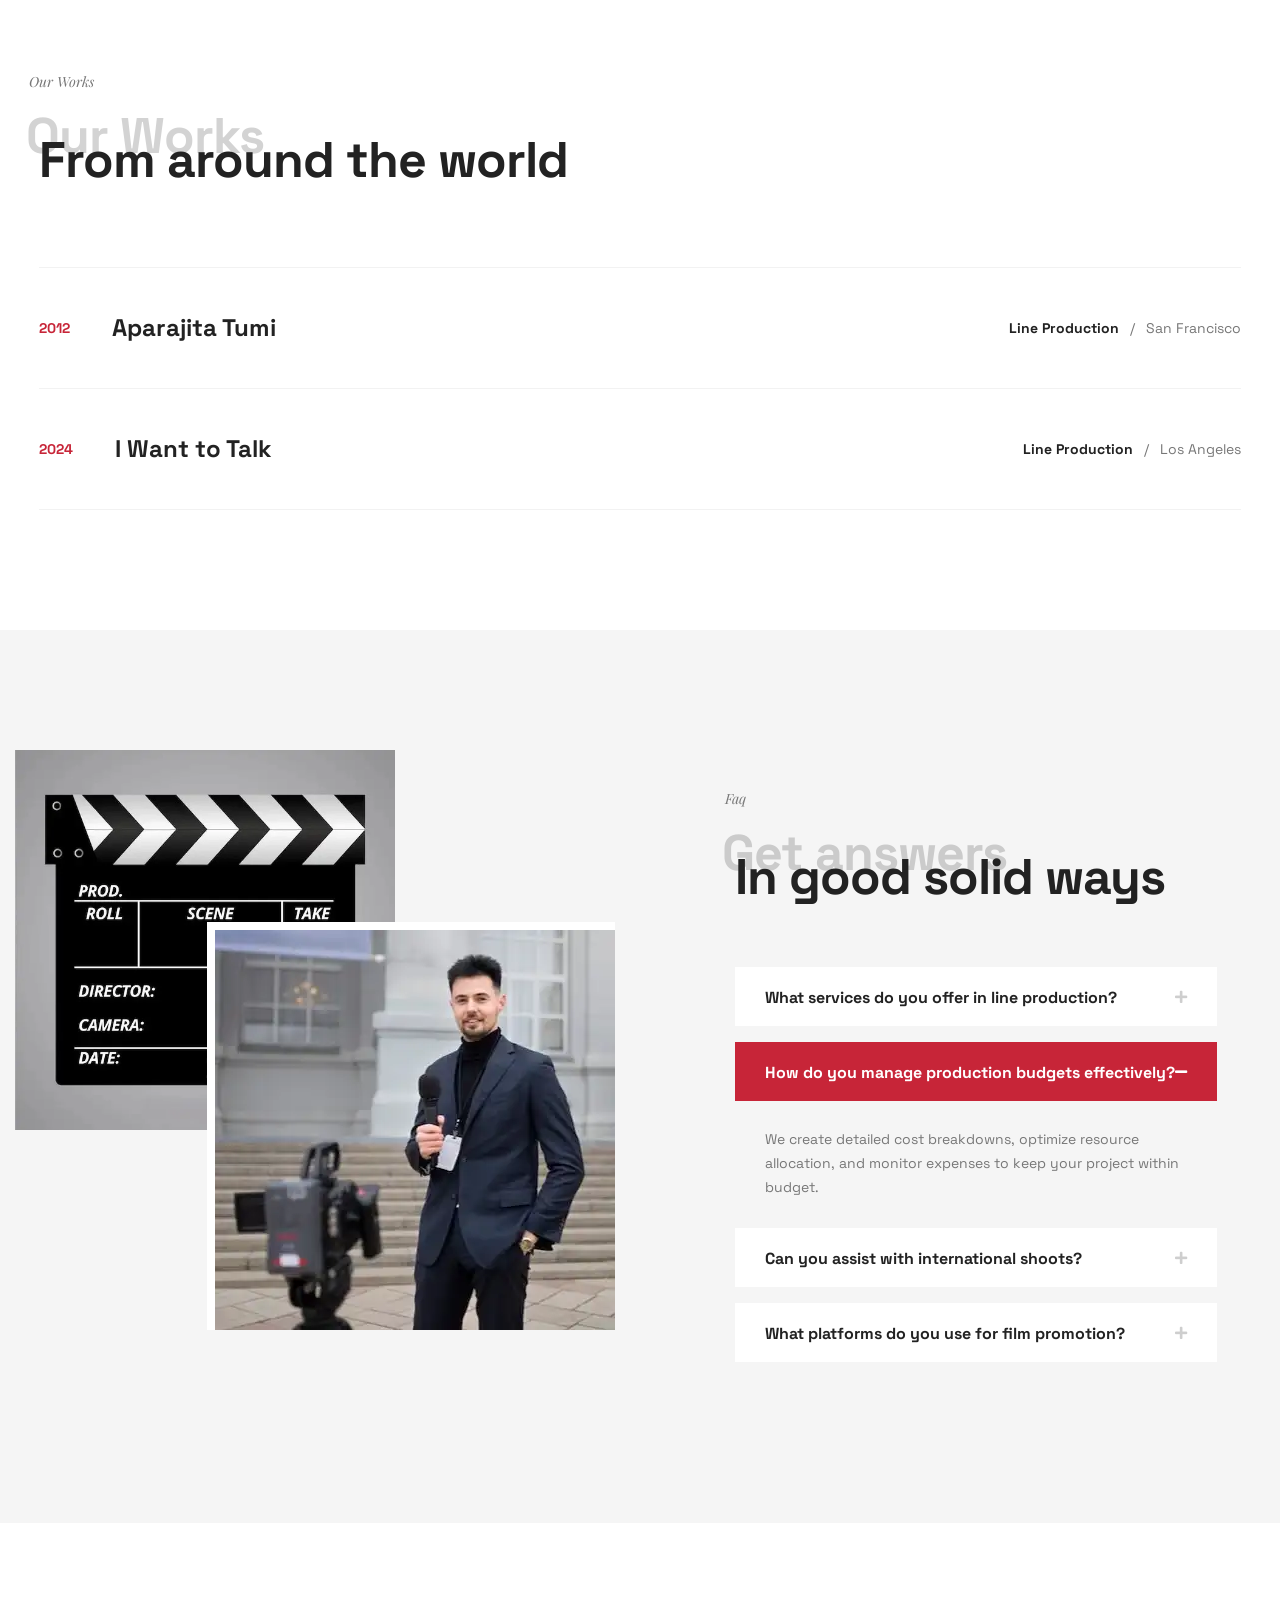
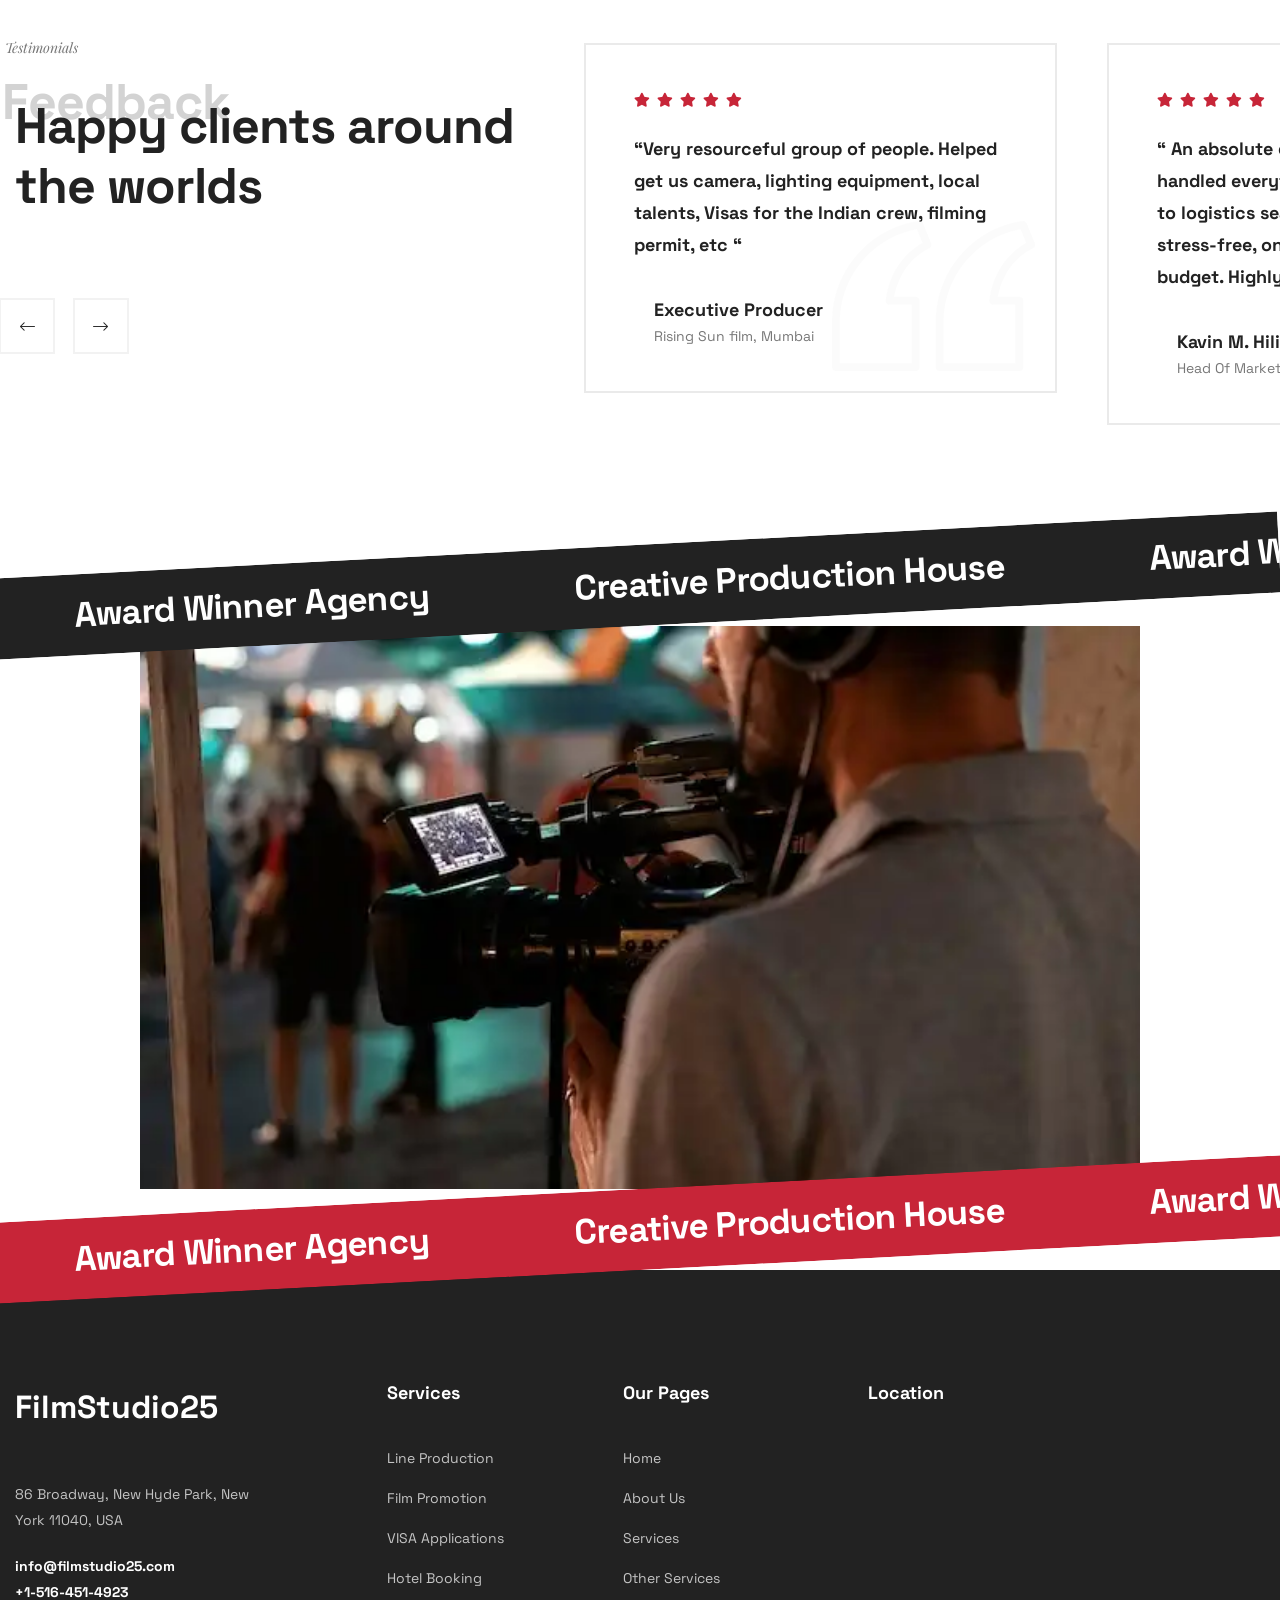
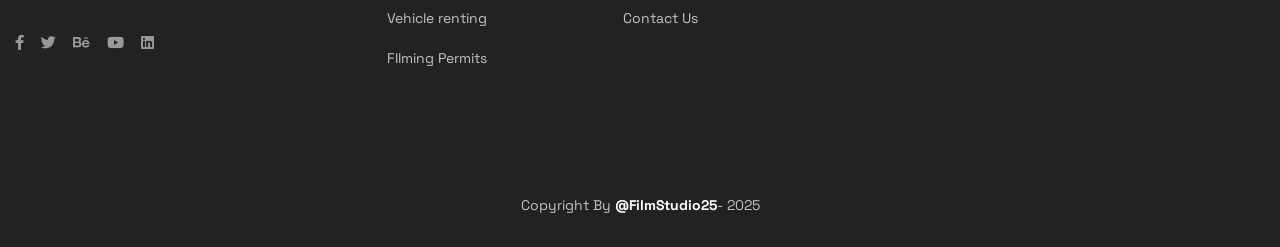
==== commit c26e0a2c: "test chnge" ====
--- a/index.html
+++ b/index.html
@@ -247,7 +247,7 @@
             </div>
             <div class="container">
               <div class="main-slider__content">
-                <h2 class="main-slider__title">Film Production Studio</h2>
+                <h2 class="main-slider__title">Film Marketing Agency</h2>
                 <p class="main-slider__sub-title">
                   Your partner for
                   <span style="font-weight: 900; font-style: normal">
--- a/assets/css/eston-responsive.css
+++ b/assets/css/eston-responsive.css
@@ -1424,7 +1424,11 @@
   }
 
   .main-slider__title {
-    font-size: 40px;
+    font-size: 60px;
+    line-height: 60px;
+  }
+  .main-slider__sub-title {
+    font-size: 35px;
     line-height: 50px;
   }
 
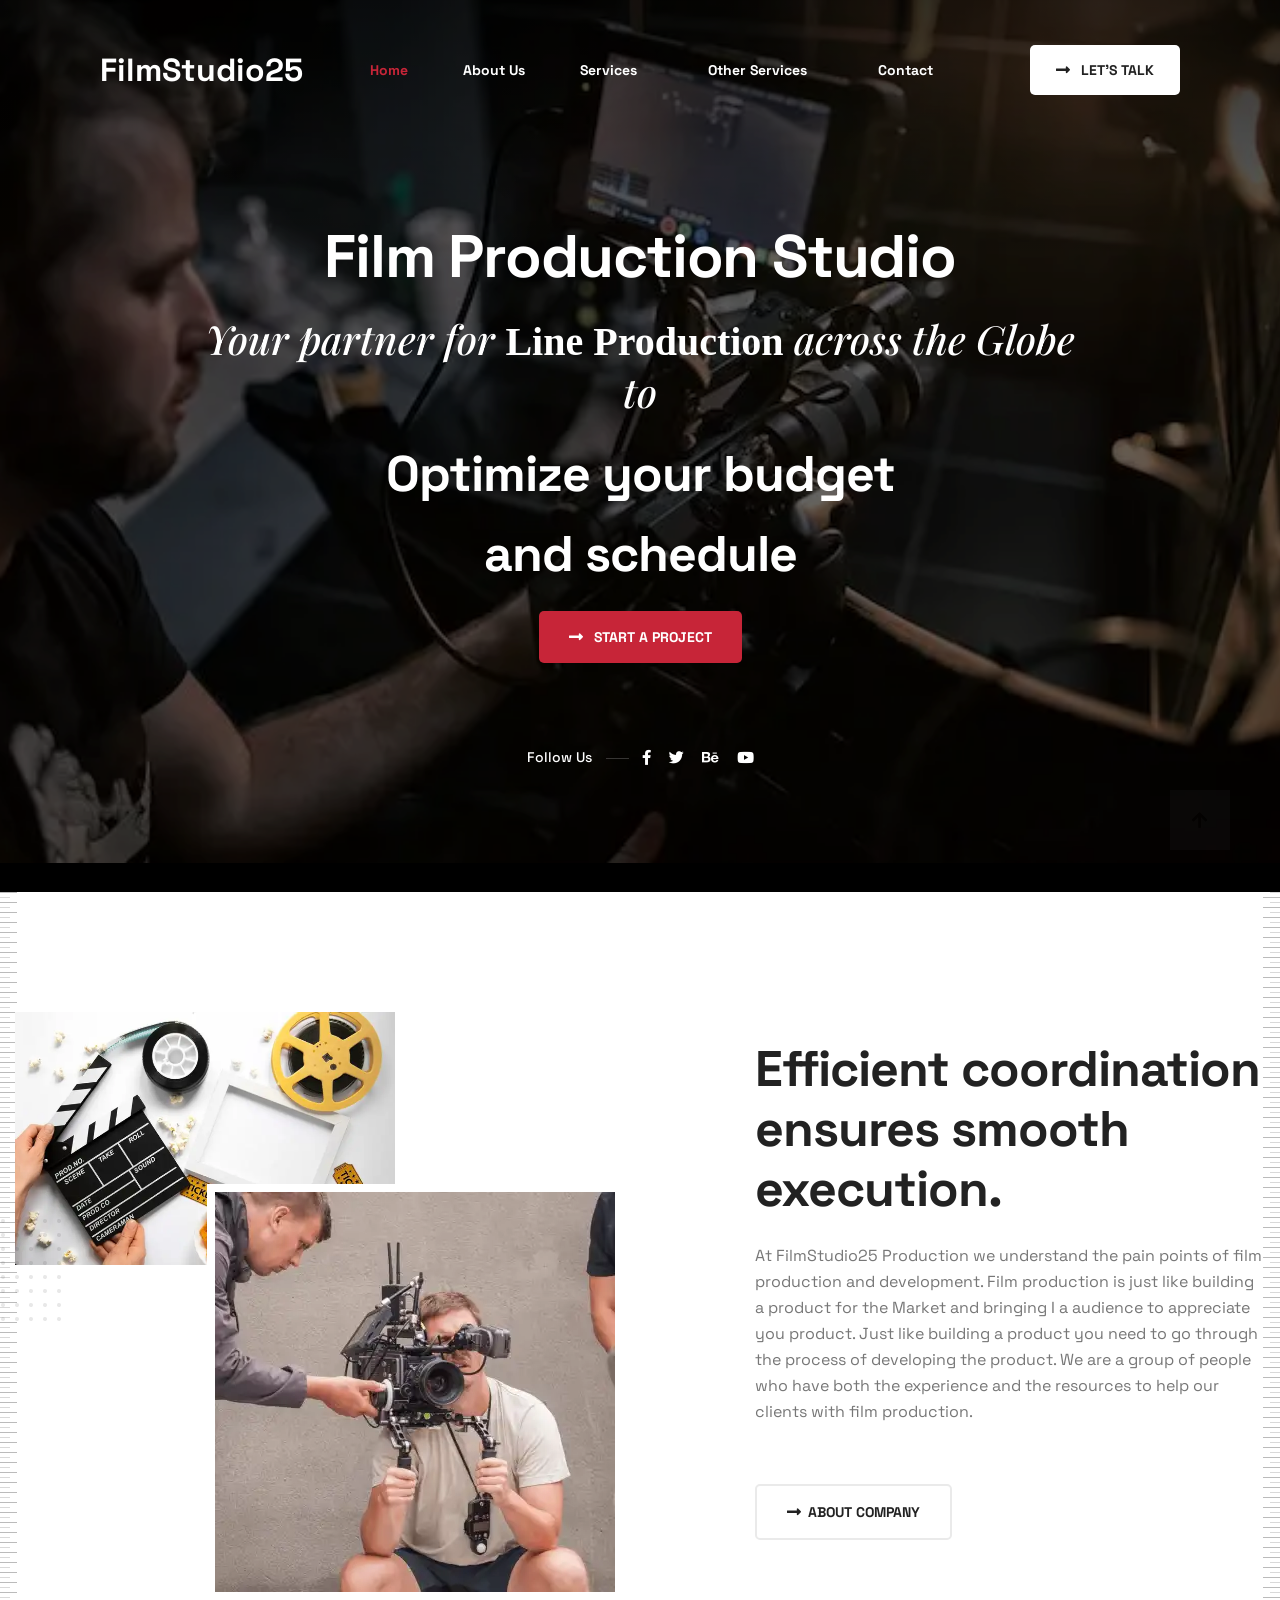
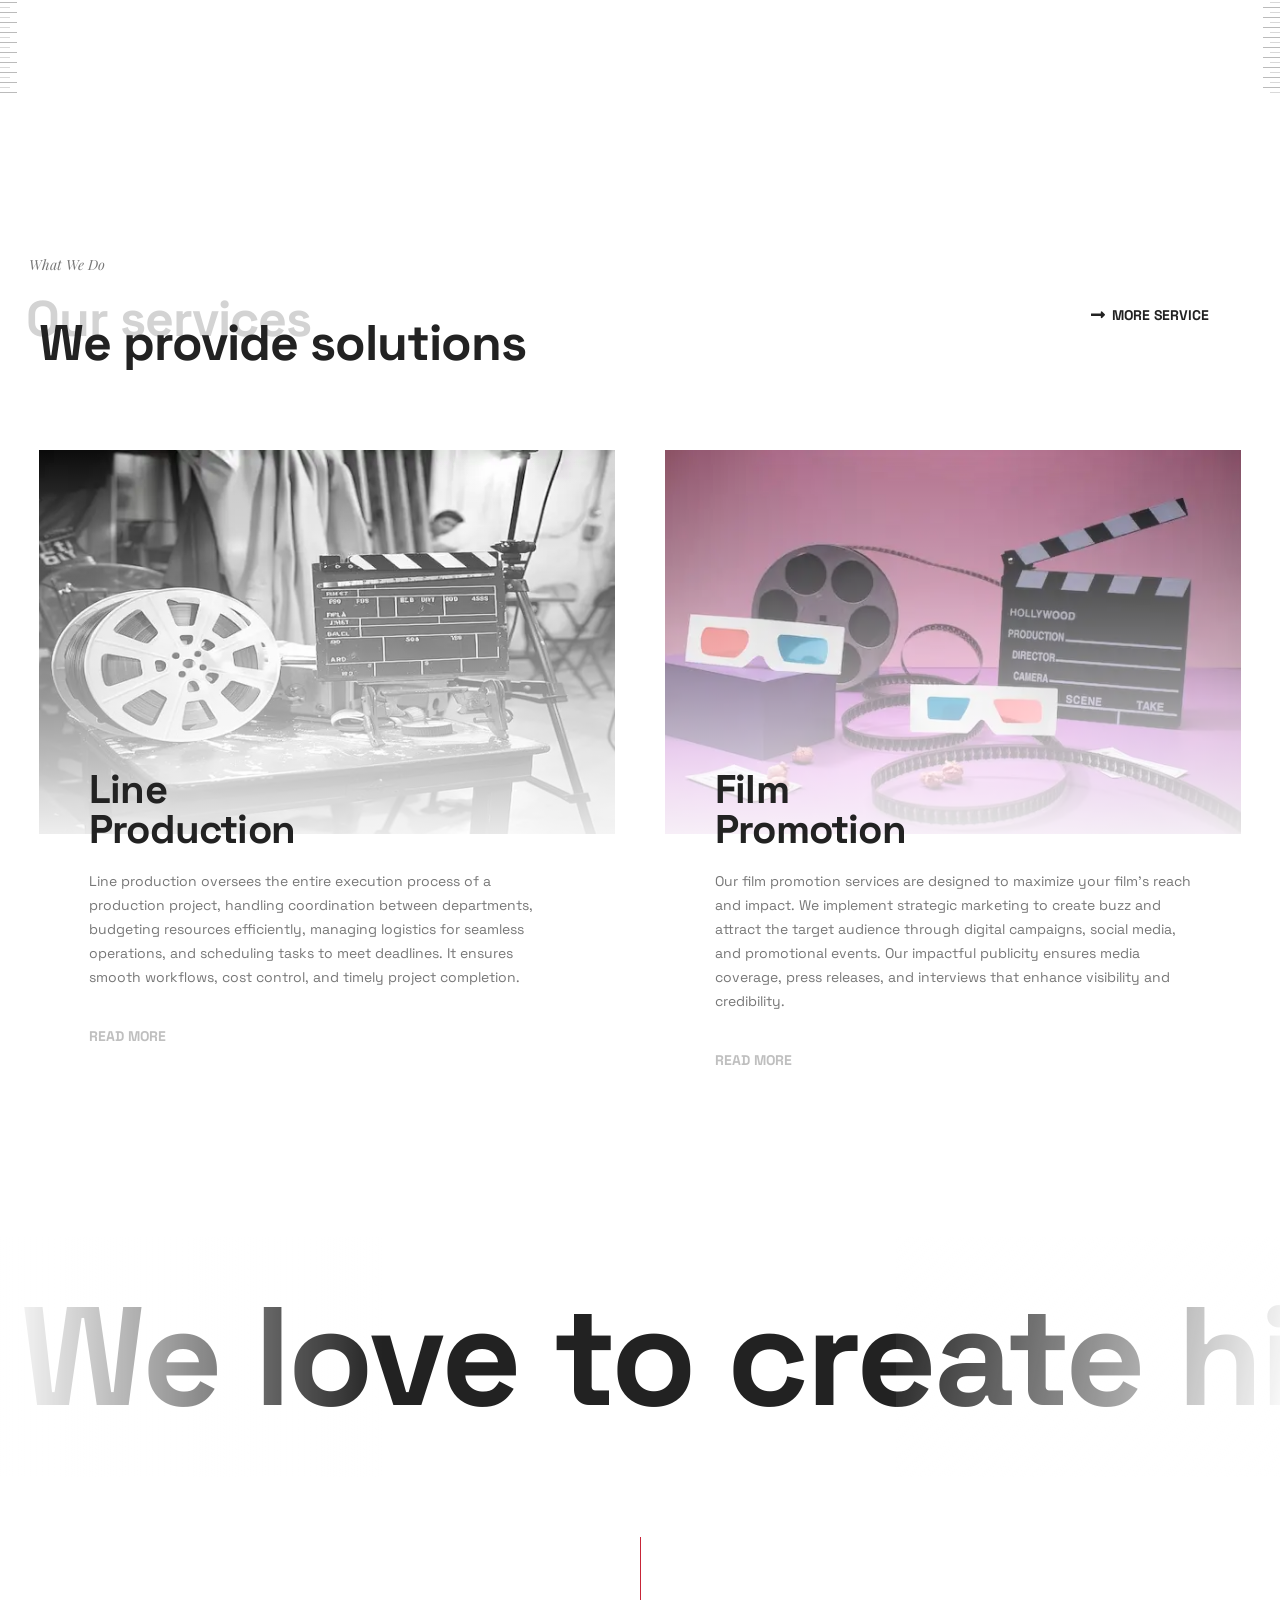
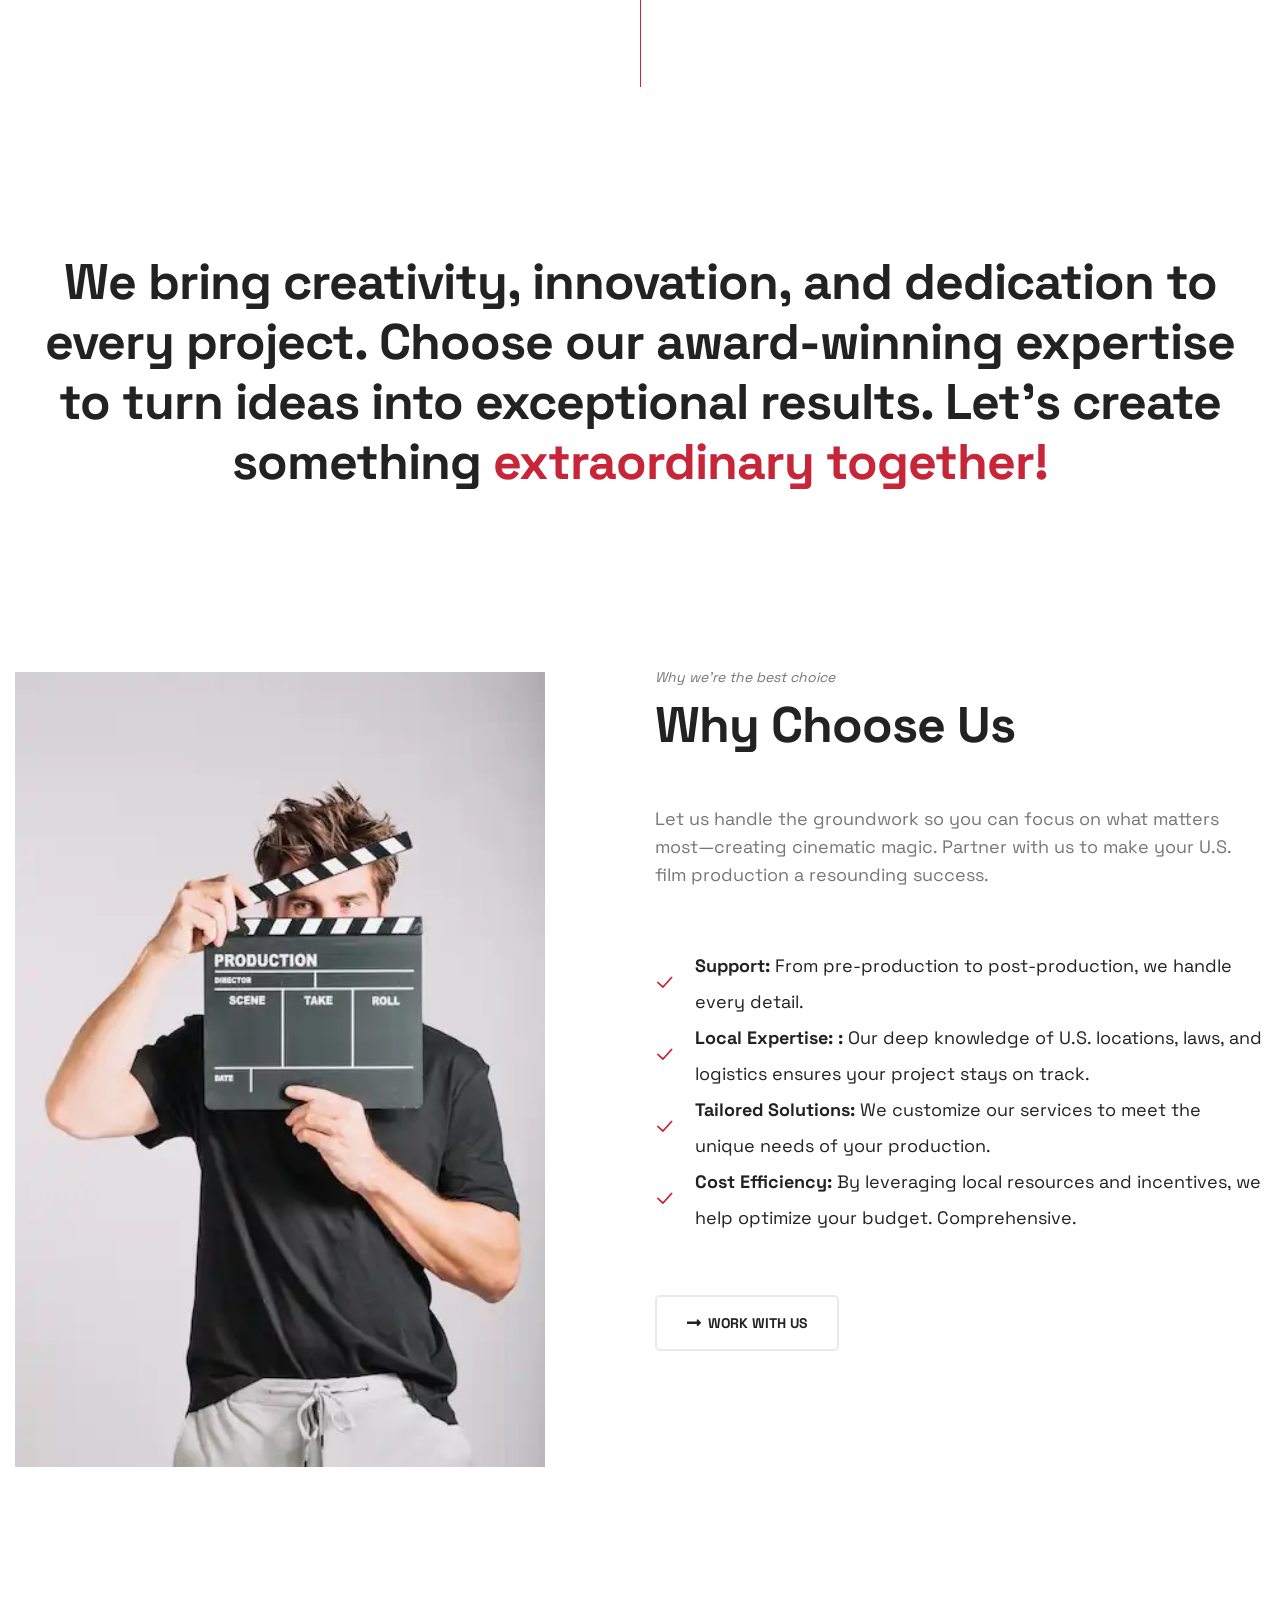
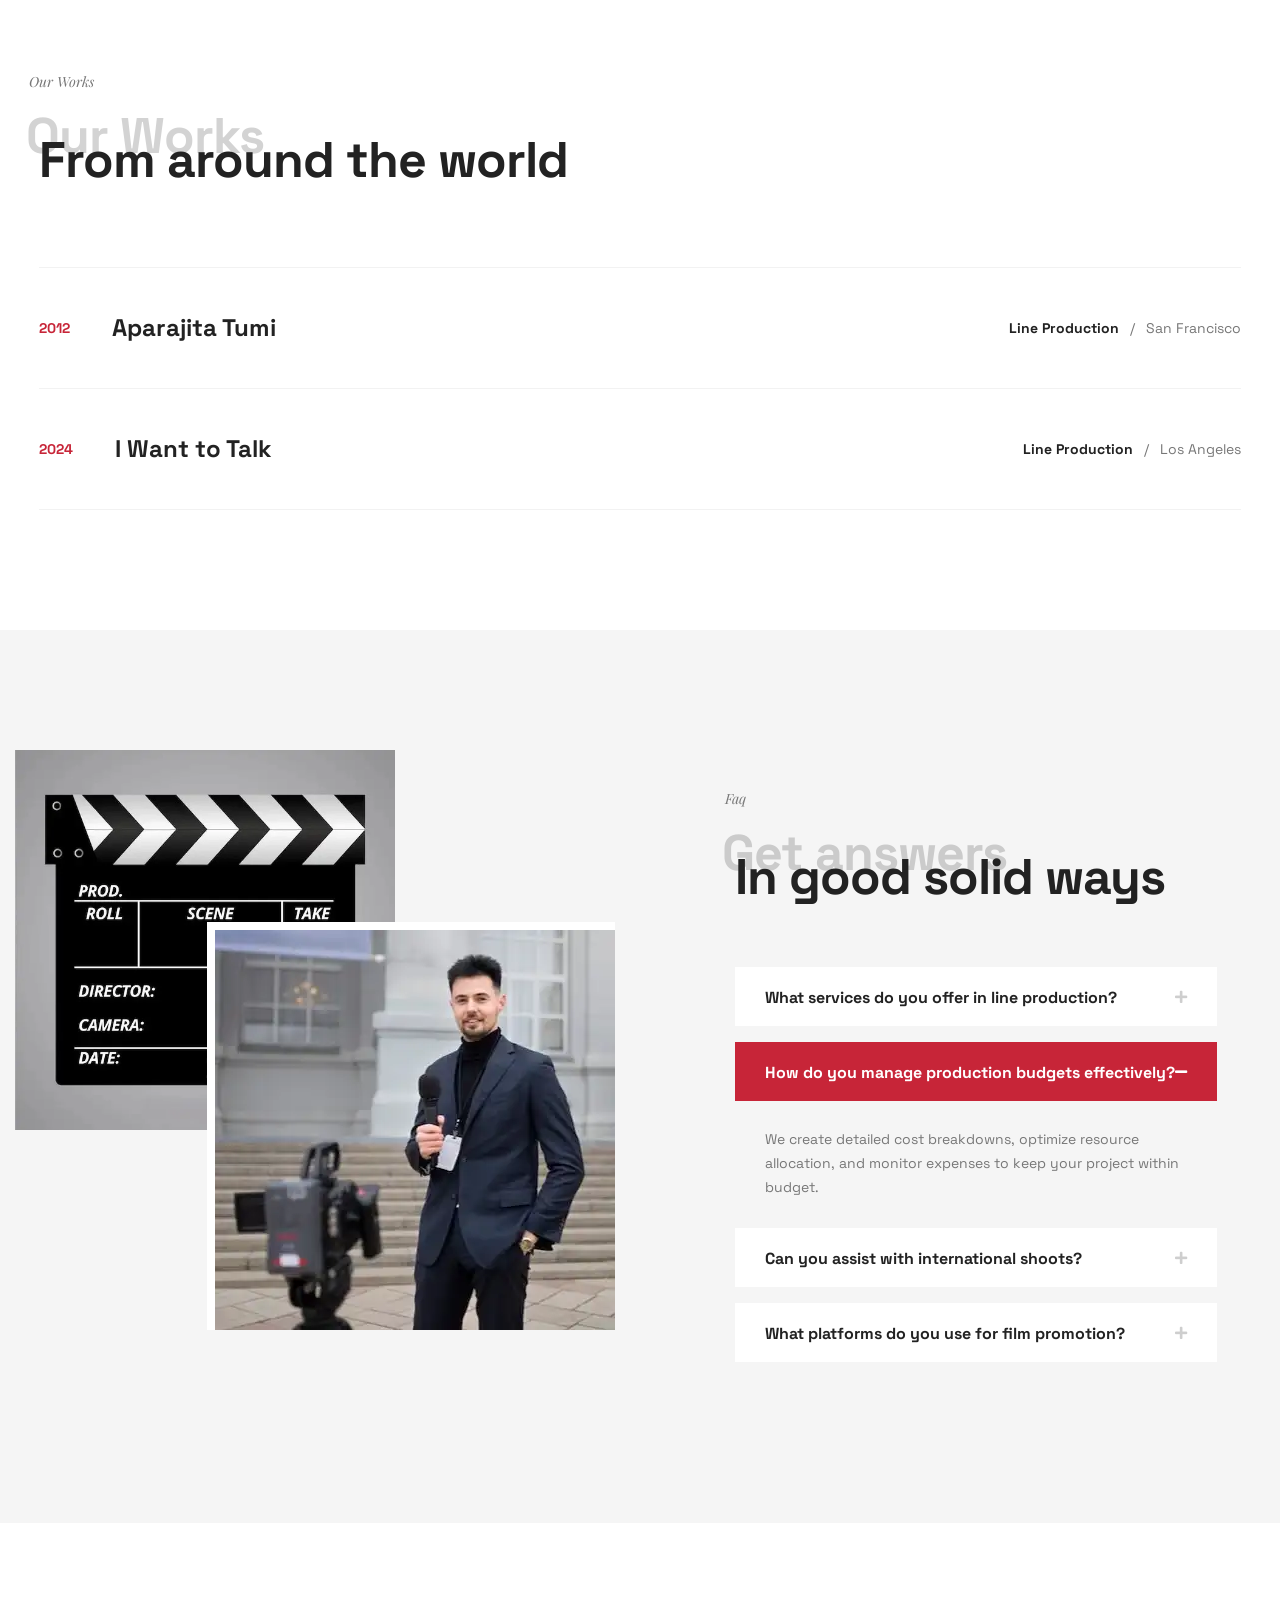
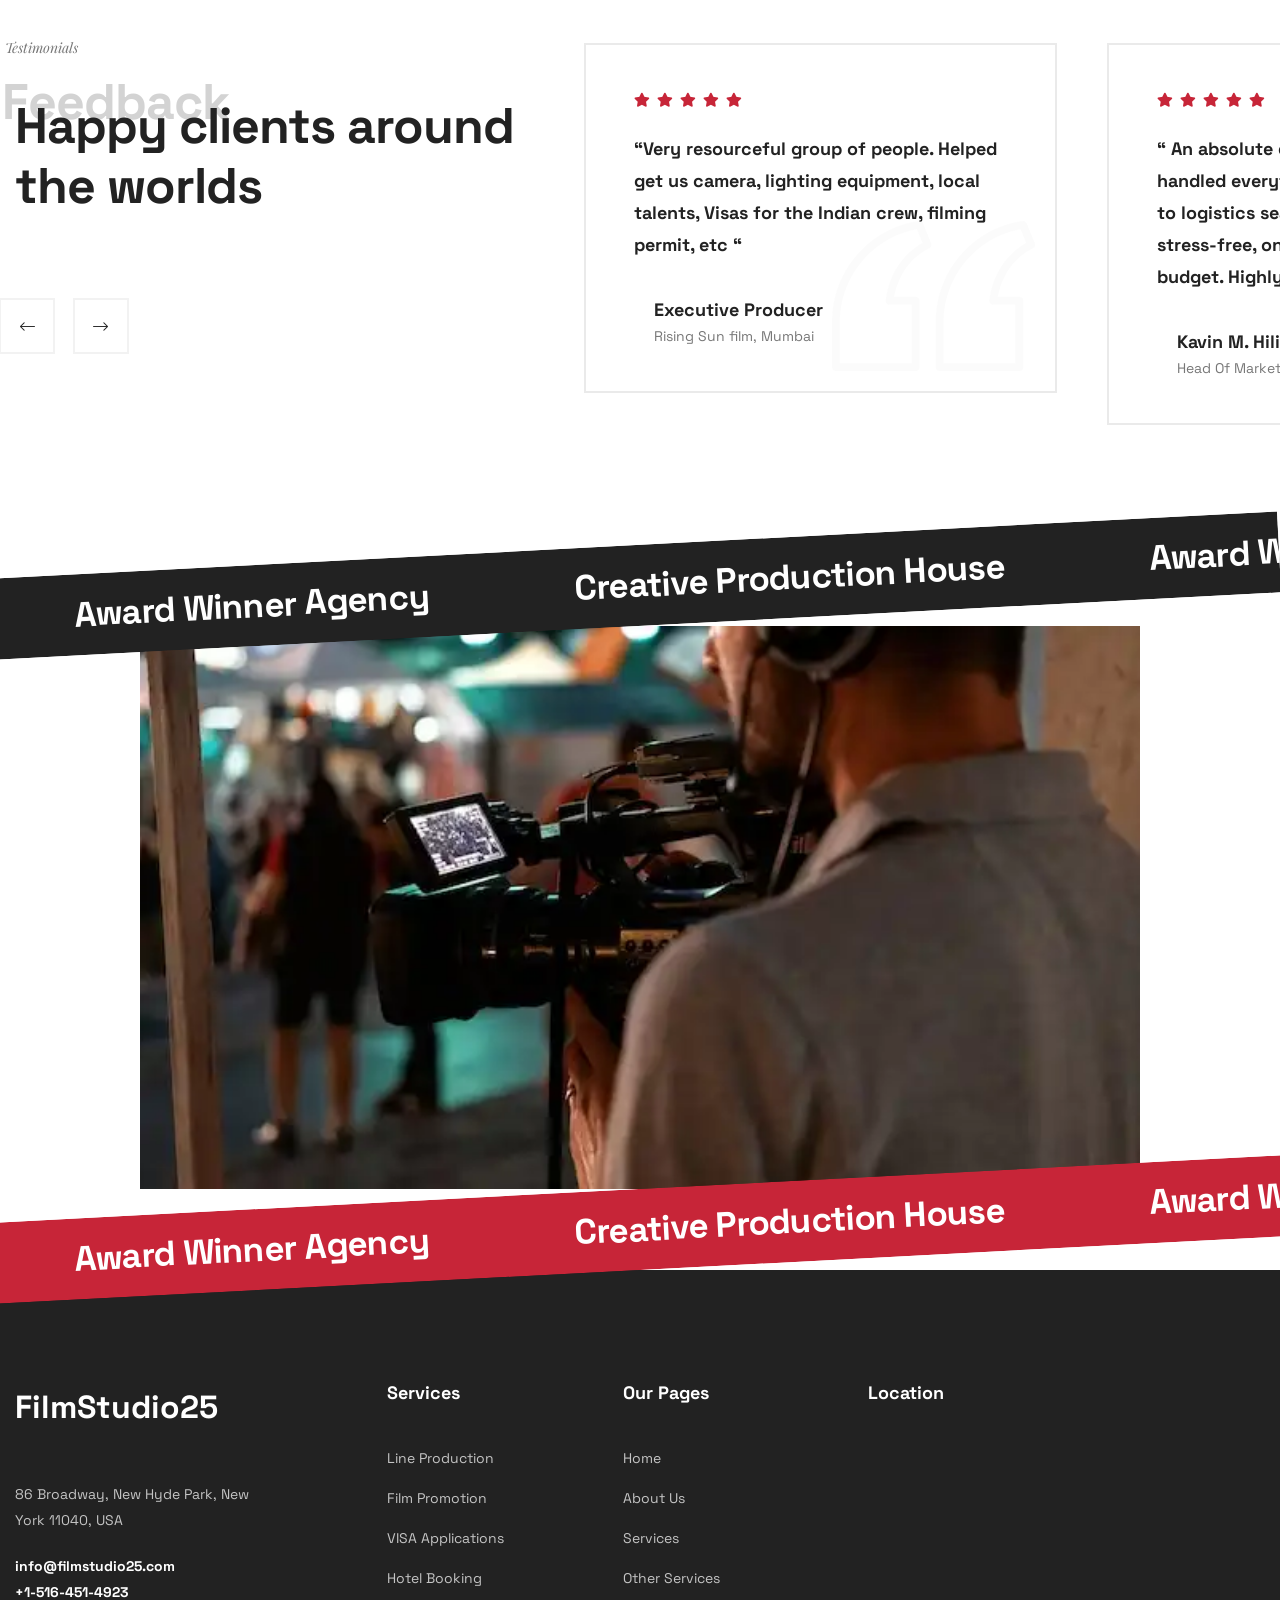
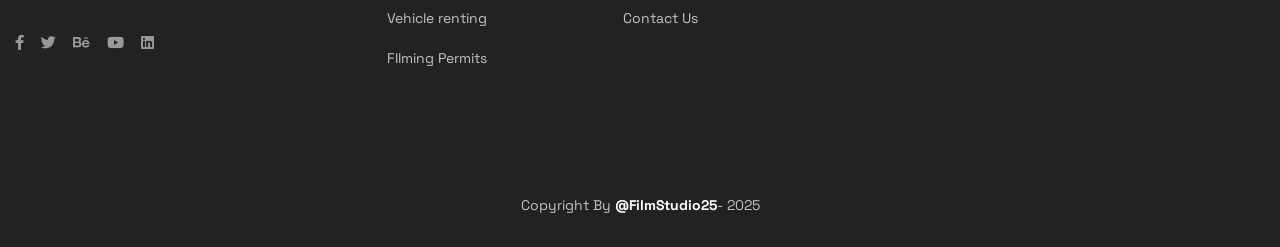
==== commit d5044012: "text change" ====
--- a/index.html
+++ b/index.html
@@ -247,7 +247,7 @@
             </div>
             <div class="container">
               <div class="main-slider__content">
-                <h2 class="main-slider__title">Film Marketing Agency</h2>
+                <h2 class="main-slider__title">Film Production Studio</h2>
                 <p class="main-slider__sub-title">
                   Your partner for
                   <span style="font-weight: 900; font-style: normal">
@@ -306,7 +306,7 @@
             </div>
             <div class="container" style="margin-top: 20px">
               <div class="main-slider__content">
-                <h2 class="main-slider__title">Film Production Studio</h2>
+                <h2 class="main-slider__title">Film Marketing Agency</h2>
 
                 <p class="main-slider__sub-title">
                   Your partner for
